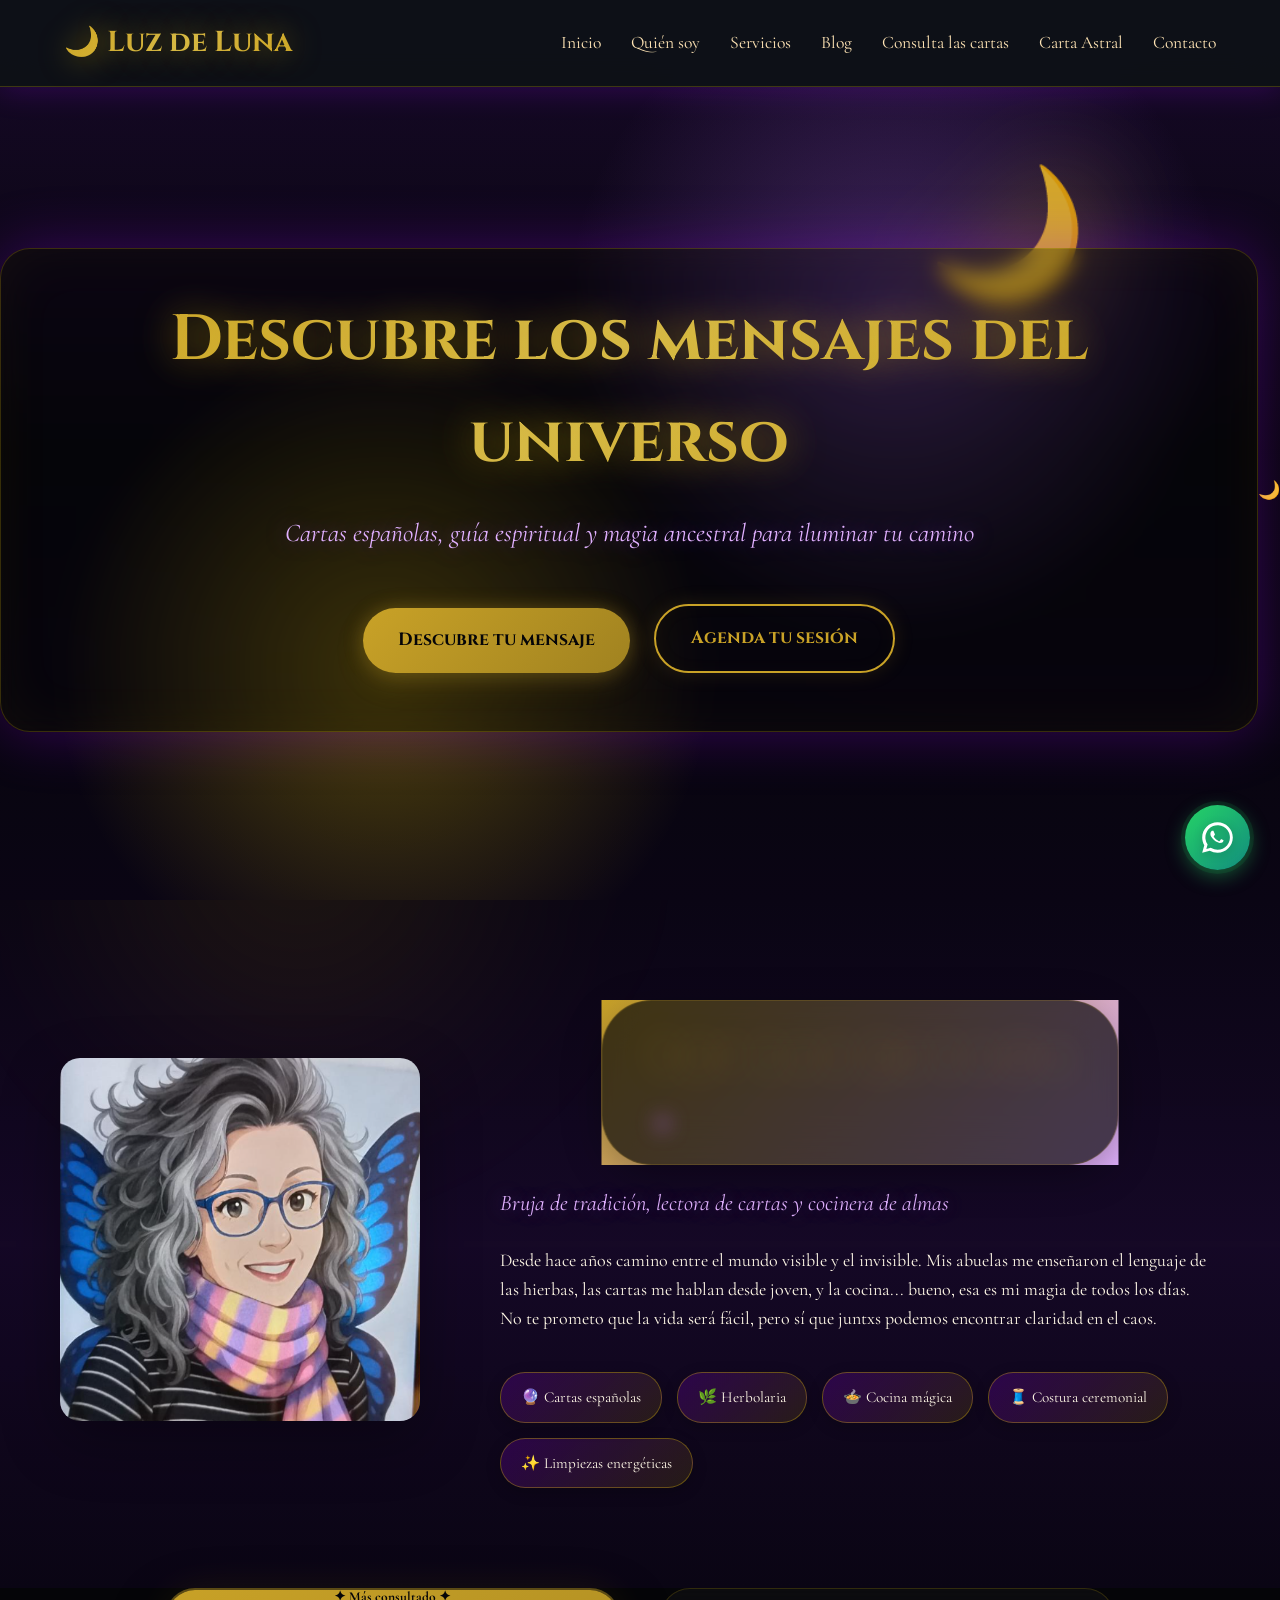
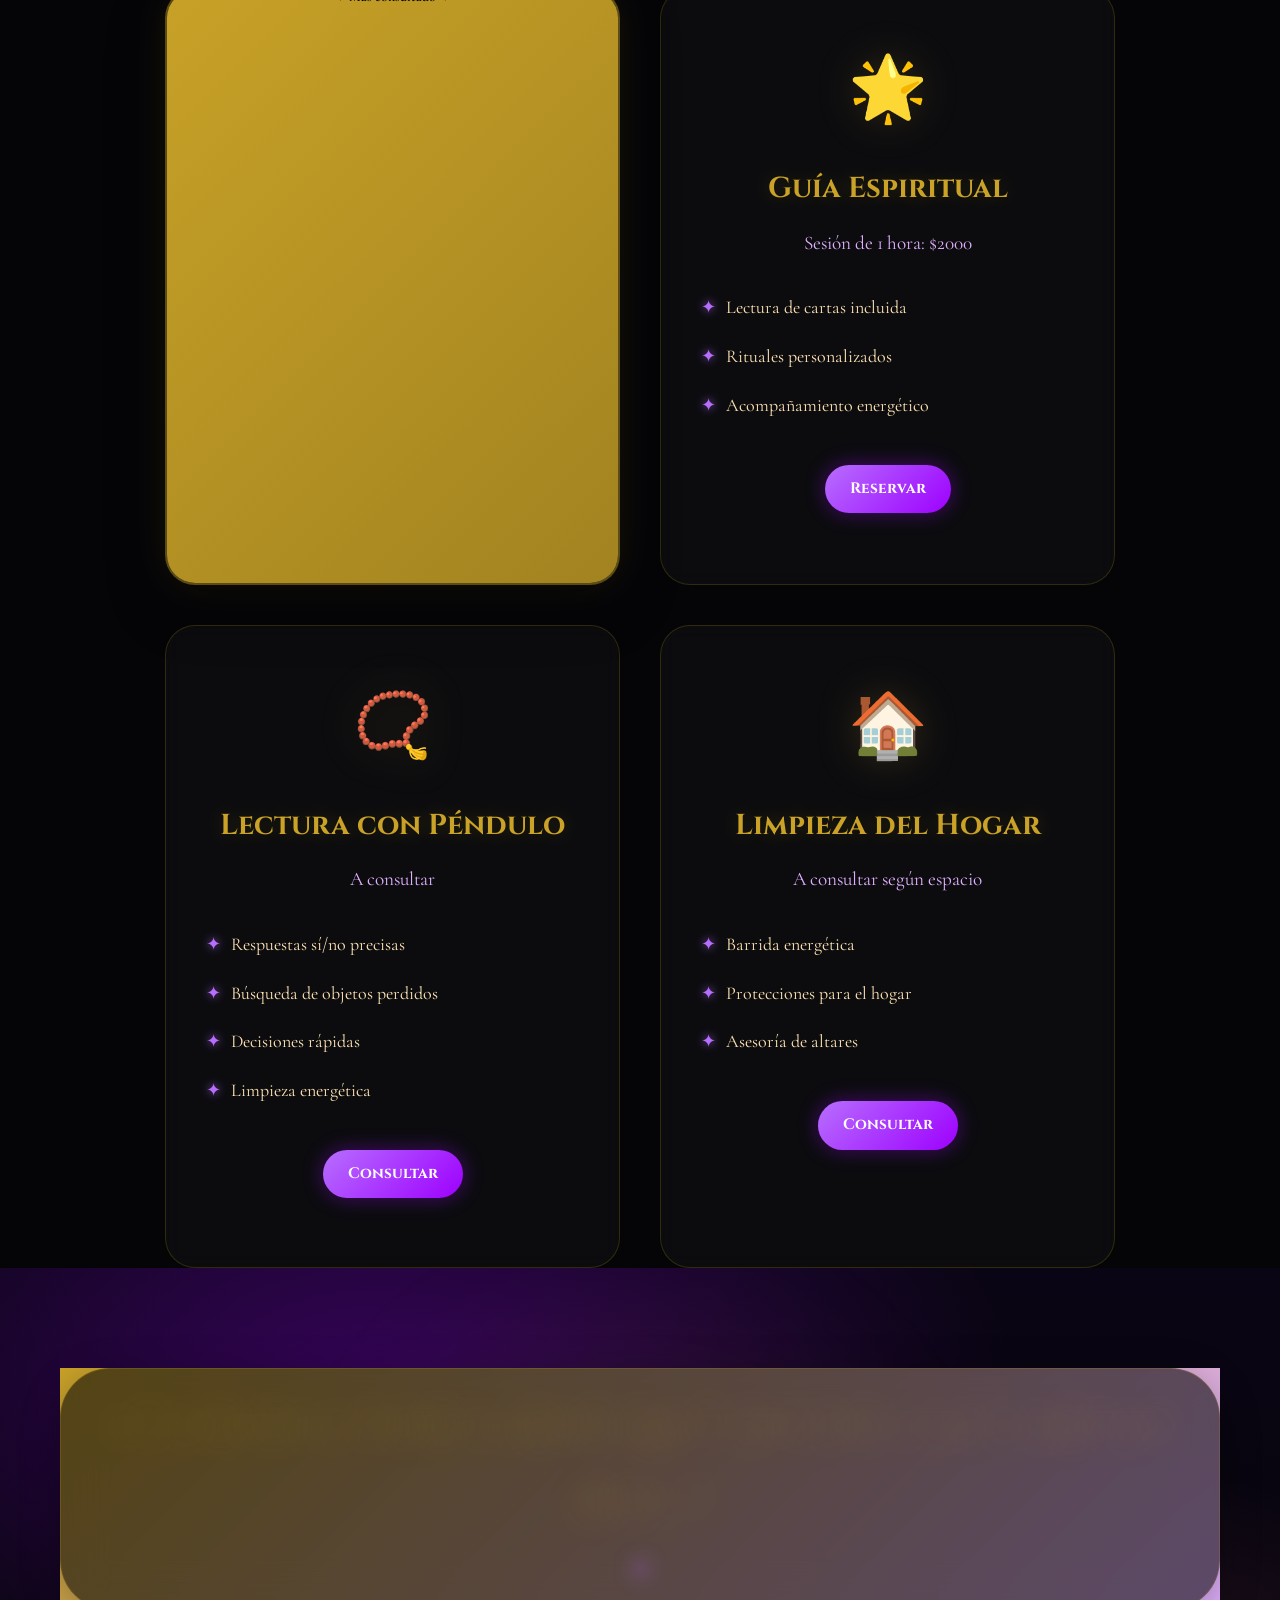
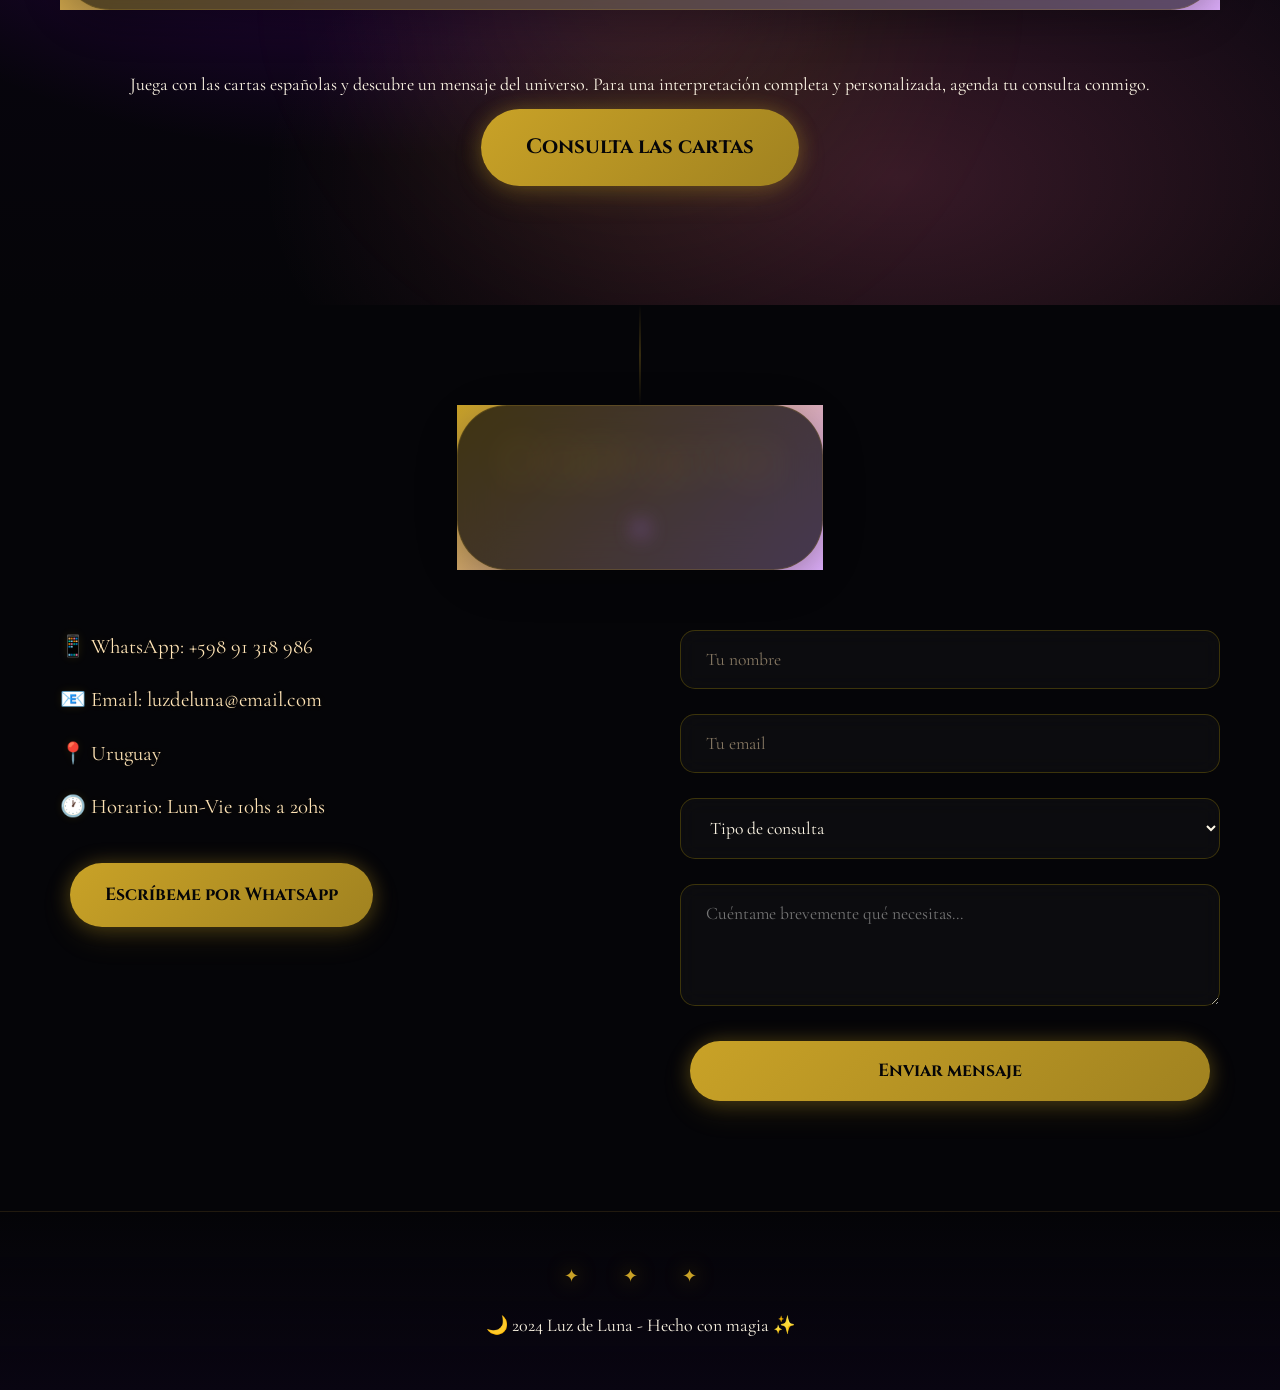
==== index.html @ d1730c5a "servicios sereordena los servicios" ====
<!DOCTYPE html>
<html lang="es">
<head>
    <meta charset="UTF-8">
    <meta name="viewport" content="width=device-width, initial-scale=1.0">
    <title>Luz de Luna - Bruja, Cartas Españolas y Guía Espiritual</title>
    <link rel="stylesheet" href="css/styles.css">
    <link href="https://fonts.googleapis.com/css2?family=Cinzel:wght@400;700&family=Cormorant+Garamond:ital,wght@0,400;0,600;1,400&display=swap" rel="stylesheet">
</head>
<body>
    <!-- Galaxia animada de fondo -->
    <div class="galaxy-bg"></div>

    <!-- Navegación -->
    <nav class="navbar">
        <div class="logo">🌙 Luz de Luna</div>
        <ul class="nav-links">
            <li><a href="index.html">Inicio</a></li>
            <li><a href="index.html#sobre">Quién soy</a></li>
            <li><a href="index.html#servicios">Servicios</a></li>
            <li><a href="blog.html">Blog</a></li>
            <li><a href="cartas.html">Consulta las cartas</a></li>
            <li><a href="carta-astral.html">Carta Astral</a></li>
            <li><a href="#contacto">Contacto</a></li>
        </ul>
        <div class="hamburger" onclick="toggleMenu()">☰</div>
    </nav>

    <!-- Hero Section -->
    <header class="hero">
        <div class="hero-content">
            <h1>Descubre los mensajes del universo</h1>
            <p class="subtitle">Cartas españolas, guía espiritual y magia ancestral para iluminar tu camino</p>
            <a href="cartas.html" class="btn-primary">Descubre tu mensaje</a>
            <a href="https://wa.me/59891318986?text=Hola%20Luz%20de%20Luna,%20quiero%20agendar%20una%20consulta" class="btn-secondary" target="_blank">Agenda tu sesión</a>
        </div>
        <div class="hero-decoration">
            <div class="moon">🌙</div>
            <div class="stars"></div>
        </div>
    </header>

    <!-- Sobre Ella -->
    <section id="sobre" class="sobre">
        <div class="container">
            <div class="sobre-grid">
                <div class="sobre-img">
                    <img src="assets/meli.png" alt="Foto de Luz de Luna">
                </div>
                <div class="sobre-texto">
                    <h2>Soy Luz de Luna</h2>
                    <p class="tagline">Bruja de tradición, lectora de cartas y cocinera de almas</p>
                    <p>Desde hace años camino entre el mundo visible y el invisible. Mis abuelas me enseñaron el lenguaje de las hierbas, las cartas me hablan desde joven, y la cocina... bueno, esa es mi magia de todos los días.</p>
                    <p>No te prometo que la vida será fácil, pero sí que juntxs podemos encontrar claridad en el caos.</p>
                    
                    <div class="habilidades">
                        <span class="tag">🔮 Cartas españolas</span>
                        <span class="tag">🌿 Herbolaria</span>
                        <span class="tag">🍲 Cocina mágica</span>
                        <span class="tag">🧵 Costura ceremonial</span>
                        <span class="tag">✨ Limpiezas energéticas</span>
                    </div>
                </div>
            </div>
        </div>
    </section>

    <div class="servicios-grid cuatro">
    <!-- Este ahora es el destacado (primero) -->
    <div class="servicio-card destacado">
        <div class="glitter-bg"></div>
        <div class="icono">🎴</div>
        <h3>Cartas Españolas</h3>
        <p>3 cartas: $200 | Tirada completa: $600</p>
        <ul>
            <li>Preguntas específicas</li>
            <li>Orientación temporal</li>
            <li>Tirada anual (12 meses)</li>
        </ul>
        <a href="https://wa.me/59891318986?text=Hola%20Luz%20de%20Luna,%20quiero%20reservar%20una%20lectura%20de%20cartas%20españolas" class="btn-small" target="_blank">Reservar</a>
    </div>

    <!-- Este ya no es destacado -->
    <div class="servicio-card">
        <div class="icono">🌟</div>
        <h3>Guía Espiritual</h3>
        <p>Sesión de 1 hora: $2000</p>
        <ul>
            <li>Lectura de cartas incluida</li>
            <li>Rituales personalizados</li>
            <li>Acompañamiento energético</li>
        </ul>
        <a href="https://wa.me/59891318986?text=Hola%20Luz%20de%20Luna,%20quiero%20reservar%20una%20guía%20espiritual" class="btn-small" target="_blank">Reservar</a>
    </div>

    <!-- Péndulo y Limpieza igual -->
    <div class="servicio-card">
        <div class="icono">📿</div>
        <h3>Lectura con Péndulo</h3>
        <p>A consultar</p>
        <ul>
            <li>Respuestas sí/no precisas</li>
            <li>Búsqueda de objetos perdidos</li>
            <li>Decisiones rápidas</li>
            <li>Limpieza energética</li>
        </ul>
        <a href="https://wa.me/59891318986?text=Hola%20Luz%20de%20Luna,%20quiero%20consultar%20sobre%20lectura%20con%20péndulo" class="btn-small" target="_blank">Consultar</a>
    </div>

    <div class="servicio-card">
        <div class="icono">🏠</div>
        <h3>Limpieza del Hogar</h3>
        <p>A consultar según espacio</p>
        <ul>
            <li>Barrida energética</li>
            <li>Protecciones para el hogar</li>
            <li>Asesoría de altares</li>
        </ul>
        <a href="https://wa.me/59891318986?text=Hola%20Luz%20de%20Luna,%20quiero%20consultar%20sobre%20limpieza%20de%20hogar" class="btn-small" target="_blank">Consultar</a>
    </div>
</div>

    <!-- CTA Juego -->
    <section class="cta-juego">
        <div class="container">
            <h2>¿Curiosa por saber qué dicen las cartas hoy?</h2>
            <p>Juega con las cartas españolas y descubre un mensaje del universo. Para una interpretación completa y personalizada, agenda tu consulta conmigo.</p>
            <a href="cartas.html" class="btn-primary btn-large">Consulta las cartas</a>
        </div>
    </section>

    <!-- Contacto -->
    <section id="contacto" class="contacto">
        <div class="container">
            <h2>Contacto</h2>
            <div class="contacto-grid">
                <div class="contacto-info">
                    <p>📱 WhatsApp: +598 91 318 986</p>
                    <p>📧 Email: luzdeluna@email.com</p>
                    <p>📍 Uruguay</p>
                    <p>🕐 Horario: Lun-Vie 10hs a 20hs</p>
                    <a href="https://wa.me/59891318986?text=Hola%20Luz%20de%20Luna,%20tengo%20una%20consulta" class="btn-primary" target="_blank" style="margin-top: 20px;">Escríbeme por WhatsApp</a>
                </div>
                <form class="contacto-form" action="https://formspree.io/f/xnqevjdr" method="POST">
                    <input type="text" name="nombre" placeholder="Tu nombre" required>
                    <input type="email" name="email" placeholder="Tu email" required>
                    <select name="tipo_consulta" required>
                        <option value="">Tipo de consulta</option>
                        <option value="cartas">Lectura de Cartas Españolas</option>
                        <option value="guia">Guía Espiritual</option>
                        <option value="limpieza">Limpieza de Hogar</option>
                        <option value="otro">Otro</option>
                    </select>
                    <textarea name="mensaje" placeholder="Cuéntame brevemente qué necesitas..." rows="4" required></textarea>
                    <button type="submit" class="btn-primary">Enviar mensaje</button>
                </form>
            </div>
        </div>
    </section>

    <footer>
        <p>🌙 2024 Luz de Luna - Hecho con magia ✨</p>
    </footer>

    <!-- Botón flotante de WhatsApp -->
    <a href="https://wa.me/59891318986?text=Hola%20Luz%20de%20Luna,%20vi%20tu%20página%20y%20quiero%20consultar" class="whatsapp-float" target="_blank" title="Chatea conmigo">
        <svg viewBox="0 0 32 32" fill="currentColor">
            <path d="M16 2C8.268 2 2 8.268 2 16c0 2.585.698 5.003 1.914 7.086L2 30l6.914-1.914A13.936 13.936 0 0016 30c7.732 0 14-6.268 14-14S23.732 2 16 2zm0 25.2a11.2 11.2 0 01-5.7-1.55l-.4-.25-4.1 1.15 1.15-4.1-.25-.4A11.2 11.2 0 1116 27.2zm6.15-8.35c-.35-.15-2.05-1-2.35-1.15-.35-.1-.55-.15-.75.15-.2.35-.85 1.15-1.05 1.4-.2.2-.35.25-.7.1-.35-.15-1.45-.55-2.75-1.7-1-.9-1.7-2-1.9-2.35-.2-.35 0-.5.15-.7.15-.15.35-.4.5-.6.15-.2.2-.35.3-.55.1-.2.05-.4 0-.55-.1-.15-.75-1.8-1.05-2.45-.25-.65-.5-.55-.75-.55-.15 0-.35 0-.55 0-.2 0-.5.05-.75.35-.25.3-1 1-1 2.45 0 1.45 1.05 2.85 1.2 3.05.15.2 2.05 3.15 5 4.4.7.3 1.25.5 1.7.6.7.25 1.35.2 1.85.15.55-.1 1.7-.7 1.95-1.35.2-.65.2-1.2.15-1.35-.1-.1-.25-.2-.6-.35z"/>
        </svg>
        <span class="whatsapp-tooltip">¿Hablamos?</span>
    </a>

    <script src="js/main.js"></script>
</body>
</html>
---- css/styles.css ----
/* ===== VARIABLES MÁGICAS ===== */
:root {
    /* Morados profundos y luminosos */
    --color-fondo: #050508;
    --color-fondo-claro: #0a0514;
    --color-primario: #ffd700;           /* Dorado puro */
    --color-primario-suave: #ffec8b;     /* Dorado claro */
    --color-secundario: #b76eff;         /* Púrpura mágico */
    --color-secundario-claro: #e0b0ff;   /* Lila luminoso */
    --color-acento: #ff6b9d;             /* Rosa mágico */
    --color-morado-profundo: #1a0a2e;    /* Púrpura noche */
    --color-morado-neon: #9d00ff;        /* Púrpura eléctrico */
    --color-azul-magico: #4facfe;        /* Azul celestial */
    --color-texto: #fff8e7;              /* Blanco cálido */
    --color-texto-dorado: #ffe4b5;       /* Texto dorado suave */
    --fuente-titulo: 'Cinzel', serif;
    --fuente-cuerpo: 'Cormorant Garamond', serif;
}

/* ===== RESET Y BASE ===== */
* {
    margin: 0;
    padding: 0;
    box-sizing: border-box;
}

html {
    scroll-behavior: smooth;
}

body {
    font-family: var(--fuente-cuerpo);
    background: var(--color-fondo);
    color: var(--color-texto);
    line-height: 1.6;
    font-size: 18px;
    overflow-x: hidden;
    position: relative;
}

/* ===== ESTRELLAS ANIMADAS DE FONDO ===== */
body::before {
    content: '';
    position: fixed;
    top: 0;
    left: 0;
    width: 100%;
    height: 100%;
    background-image: 
        radial-gradient(2px 2px at 20px 30px, #eee, rgba(0,0,0,0)),
        radial-gradient(2px 2px at 40px 70px, rgba(255,255,255,0.8), rgba(0,0,0,0)),
        radial-gradient(2px 2px at 50px 160px, #ddd, rgba(0,0,0,0)),
        radial-gradient(2px 2px at 90px 40px, #fff, rgba(0,0,0,0)),
        radial-gradient(2px 2px at 130px 80px, #fff, rgba(0,0,0,0)),
        radial-gradient(2px 2px at 160px 120px, #ddd, rgba(0,0,0,0));
    background-repeat: repeat;
    background-size: 200px 200px;
    opacity: 0.6;
    animation: twinkle 4s ease-in-out infinite;
    pointer-events: none;
    z-index: -1;
}

/* Estrellas brillantes adicionales */
body::after {
    content: '';
    position: fixed;
    top: 0;
    left: 0;
    width: 100%;
    height: 100%;
    background: 
        radial-gradient(circle at 10% 20%, rgba(255, 215, 0, 0.1) 0%, transparent 20%),
        radial-gradient(circle at 90% 80%, rgba(183, 110, 255, 0.15) 0%, transparent 25%),
        radial-gradient(circle at 50% 50%, rgba(157, 0, 255, 0.05) 0%, transparent 30%);
    pointer-events: none;
    z-index: -1;
}

@keyframes twinkle {
    0%, 100% { opacity: 0.6; }
    50% { opacity: 0.9; }
}

/* ===== GALAXIA ANIMADA ===== */
.galaxy-bg {
    position: fixed;
    top: 0;
    left: 0;
    width: 100%;
    height: 100%;
    background: 
        radial-gradient(ellipse at 20% 30%, rgba(157, 0, 255, 0.2) 0%, transparent 50%),
        radial-gradient(ellipse at 80% 70%, rgba(255, 107, 157, 0.15) 0%, transparent 40%),
        radial-gradient(ellipse at 50% 50%, rgba(79, 172, 254, 0.1) 0%, transparent 60%);
    filter: blur(60px);
    animation: galaxyRotate 60s linear infinite;
    pointer-events: none;
    z-index: -2;
}

@keyframes galaxyRotate {
    0% { transform: rotate(0deg) scale(1); }
    50% { transform: rotate(180deg) scale(1.1); }
    100% { transform: rotate(360deg) scale(1); }
}

/* ===== UTILIDADES ===== */
.container {
    max-width: 1200px;
    margin: 0 auto;
    padding: 0 20px;
    position: relative;
    z-index: 1;
}

/* ===== NAVEGACIÓN CON BRILLO ===== */
.navbar {
    display: flex;
    justify-content: space-between;
    align-items: center;
    padding: 20px 5%;
    background: linear-gradient(180deg, rgba(5,5,8,0.95) 0%, rgba(5,5,8,0.8) 100%);
    backdrop-filter: blur(20px);
    position: fixed;
    width: 100%;
    top: 0;
    z-index: 1000;
    border-bottom: 1px solid rgba(255, 215, 0, 0.2);
    box-shadow: 0 4px 30px rgba(157, 0, 255, 0.2);
}

.logo {
    font-family: var(--fuente-titulo);
    font-size: 1.8rem;
    background: linear-gradient(135deg, var(--color-primario) 0%, var(--color-primario-suave) 50%, var(--color-primario) 100%);
    -webkit-background-clip: text;
    -webkit-text-fill-color: transparent;
    background-clip: text;
    font-weight: 700;
    text-shadow: 0 0 30px rgba(255, 215, 0, 0.5);
    animation: goldShine 3s ease-in-out infinite;
}

@keyframes goldShine {
    0%, 100% { filter: brightness(1); }
    50% { filter: brightness(1.3); }
}

.nav-links {
    display: flex;
    list-style: none;
    gap: 30px;
}

.nav-links a {
    color: var(--color-texto-dorado);
    text-decoration: none;
    transition: all 0.3s;
    font-size: 1.1rem;
    position: relative;
    padding: 5px 0;
}

.nav-links a::after {
    content: '';
    position: absolute;
    bottom: -5px;
    left: 0;
    width: 0;
    height: 2px;
    background: linear-gradient(90deg, var(--color-primario), var(--color-secundario));
    transition: width 0.3s;
    box-shadow: 0 0 10px var(--color-primario);
}

.nav-links a:hover {
    color: var(--color-primario);
    text-shadow: 0 0 10px rgba(255, 215, 0, 0.5);
}

.nav-links a:hover::after {
    width: 100%;
}

.hamburger {
    display: none;
    font-size: 2rem;
    cursor: pointer;
    color: var(--color-primario);
    text-shadow: 0 0 10px rgba(255, 215, 0, 0.5);
}

/* ===== HERO CON BOSQUE NOCTURNO ===== */
.hero {
    min-height: 100vh;
    display: flex;
    align-items: center;
    justify-content: center;
    text-align: center;
    position: relative;
    overflow: hidden;
    padding-top: 80px;
    background: 
        linear-gradient(180deg, 
            rgba(26, 10, 46, 0.8) 0%, 
            rgba(5, 5, 8, 0.9) 50%,
            rgba(10, 5, 20, 1) 100%),
        url('data:image/svg+xml,<svg xmlns="http://www.w3.org/2000/svg" viewBox="0 0 1200 600"><defs><linearGradient id="sky" x1="0%" y1="0%" x2="0%" y2="100%"><stop offset="0%" style="stop-color:%230a0514"/><stop offset="100%" style="stop-color:%231a0a2e"/></linearGradient></defs><rect fill="url(%23sky)" width="1200" height="600"/><path d="M0,500 Q300,400 600,450 T1200,500 L1200,600 L0,600 Z" fill="%2305020a" opacity="0.8"/><path d="M0,520 Q400,480 800,520 T1200,550 L1200,600 L0,600 Z" fill="%23080510" opacity="0.9"/></svg>');
    background-size: cover;
    background-position: center;
}

/* Luna brillante */
.hero::before {
    content: '🌙';
    position: absolute;
    top: 15%;
    right: 15%;
    font-size: 8rem;
    opacity: 0.8;
    filter: drop-shadow(0 0 50px rgba(255, 215, 0, 0.6));
    animation: moonFloat 6s ease-in-out infinite;
    z-index: 1;
}

@keyframes moonFloat {
    0%, 100% { transform: translateY(0) rotate(-5deg); }
    50% { transform: translateY(-20px) rotate(5deg); }
}

/* Partículas mágicas */
.hero::after {
    content: '';
    position: absolute;
    width: 100%;
    height: 100%;
    background: 
        radial-gradient(circle at 30% 70%, rgba(255, 215, 0, 0.3) 0%, transparent 30%),
        radial-gradient(circle at 70% 30%, rgba(183, 110, 255, 0.3) 0%, transparent 30%);
    animation: magicPulse 4s ease-in-out infinite;
    pointer-events: none;
}

@keyframes magicPulse {
    0%, 100% { opacity: 0.5; transform: scale(1); }
    50% { opacity: 0.8; transform: scale(1.05); }
}

.hero-content {
    position: relative;
    z-index: 2;
    padding: 40px;
    background: rgba(5, 5, 8, 0.3);
    border-radius: 30px;
    backdrop-filter: blur(10px);
    border: 1px solid rgba(255, 215, 0, 0.2);
    box-shadow: 
        0 0 60px rgba(157, 0, 255, 0.3),
        inset 0 0 60px rgba(255, 215, 0, 0.05);
}

.hero-content h1 {
    font-family: var(--fuente-titulo);
    font-size: 4rem;
    margin-bottom: 20px;
    background: linear-gradient(135deg, 
        var(--color-primario) 0%, 
        var(--color-primario-suave) 25%,
        var(--color-primario) 50%,
        var(--color-secundario-claro) 75%,
        var(--color-primario) 100%);
    background-size: 200% auto;
    -webkit-background-clip: text;
    -webkit-text-fill-color: transparent;
    background-clip: text;
    animation: shine 3s linear infinite;
    text-shadow: 0 0 40px rgba(255, 215, 0, 0.3);
    filter: drop-shadow(0 0 20px rgba(255, 215, 0, 0.2));
}

@keyframes shine {
    to { background-position: 200% center; }
}

.subtitle {
    font-size: 1.6rem;
    color: var(--color-secundario-claro);
    margin-bottom: 40px;
    font-style: italic;
    text-shadow: 0 0 20px rgba(183, 110, 255, 0.5);
    animation: glowText 2s ease-in-out infinite alternate;
}

@keyframes glowText {
    from { text-shadow: 0 0 20px rgba(183, 110, 255, 0.5); }
    to { text-shadow: 0 0 30px rgba(183, 110, 255, 0.8), 0 0 40px rgba(255, 215, 0, 0.3); }
}

/* ===== BOTONES BRILLANTES ===== */
.btn-primary, .btn-secondary, .btn-small {
    display: inline-block;
    padding: 18px 35px;
    border-radius: 50px;
    text-decoration: none;
    font-family: var(--fuente-titulo);
    font-weight: 700;
    font-size: 1.1rem;
    transition: all 0.3s;
    border: none;
    cursor: pointer;
    margin: 10px;
    position: relative;
    overflow: hidden;
}

.btn-primary {
    background: linear-gradient(135deg, var(--color-primario) 0%, #ffaa00 100%);
    color: var(--color-fondo);
    box-shadow: 
        0 0 20px rgba(255, 215, 0, 0.4),
        0 10px 30px rgba(255, 215, 0, 0.2);
}

.btn-primary::before {
    content: '';
    position: absolute;
    top: -50%;
    left: -50%;
    width: 200%;
    height: 200%;
    background: linear-gradient(
        45deg,
        transparent 30%,
        rgba(255, 255, 255, 0.3) 50%,
        transparent 70%
    );
    transform: rotate(45deg);
    transition: all 0.5s;
    opacity: 0;
}

.btn-primary:hover::before {
    animation: shineButton 0.5s ease-in-out;
    opacity: 1;
}

@keyframes shineButton {
    0% { transform: translateX(-100%) translateY(-100%) rotate(45deg); }
    100% { transform: translateX(100%) translateY(100%) rotate(45deg); }
}

.btn-primary:hover {
    transform: translateY(-3px) scale(1.05);
    box-shadow: 
        0 0 40px rgba(255, 215, 0, 0.6),
        0 15px 40px rgba(255, 215, 0, 0.3);
}

.btn-secondary {
    background: transparent;
    color: var(--color-primario);
    border: 2px solid var(--color-primario);
    box-shadow: 
        0 0 20px rgba(255, 215, 0, 0.2),
        inset 0 0 20px rgba(255, 215, 0, 0.05);
}

.btn-secondary:hover {
    background: rgba(255, 215, 0, 0.1);
    box-shadow: 
        0 0 40px rgba(255, 215, 0, 0.4),
        inset 0 0 30px rgba(255, 215, 0, 0.1);
    transform: translateY(-3px);
}

.btn-large {
    padding: 22px 45px;
    font-size: 1.3rem;
}

.btn-small {
    padding: 12px 25px;
    font-size: 0.95rem;
    background: linear-gradient(135deg, var(--color-secundario) 0%, var(--color-morado-neon) 100%);
    color: white;
    box-shadow: 0 0 20px rgba(157, 0, 255, 0.4);
}

.btn-small:hover {
    box-shadow: 0 0 40px rgba(157, 0, 255, 0.6);
    transform: translateY(-2px);
}

/* ===== SECCIONES CON BRILLO ===== */
section {
    padding: 100px 0;
    position: relative;
}

section::before {
    content: '';
    position: absolute;
    top: 0;
    left: 0;
    width: 100%;
    height: 100%;
    background: radial-gradient(circle at 50% 0%, rgba(157, 0, 255, 0.1) 0%, transparent 50%);
    pointer-events: none;
}

h2 {
    font-family: var(--fuente-titulo);
    font-size: 3rem;
    text-align: center;
    margin-bottom: 60px;
    background: linear-gradient(135deg, var(--color-primario) 0%, var(--color-secundario-claro) 100%);
    -webkit-background-clip: text;
    -webkit-text-fill-color: transparent;
    background-clip: text;
    text-shadow: 0 0 40px rgba(255, 215, 0, 0.2);
    position: relative;
}

h2::after {
    content: '✦';
    display: block;
    font-size: 1.5rem;
    margin-top: 10px;
    color: var(--color-secundario);
    text-shadow: 0 0 20px rgba(183, 110, 255, 0.8);
}

/* ===== SOBRE ELLA CON LUZ ===== */
.sobre {
    background: 
        linear-gradient(180deg, 
            rgba(10, 5, 20, 1) 0%, 
            rgba(26, 10, 46, 0.8) 50%,
            rgba(10, 5, 20, 1) 100%);
    position: relative;
    overflow: hidden;
}

.sobre::before {
    content: '';
    position: absolute;
    top: -50%;
    right: -20%;
    width: 600px;
    height: 600px;
    background: radial-gradient(circle, rgba(255, 215, 0, 0.1) 0%, transparent 70%);
    filter: blur(80px);
    animation: floatLight 10s ease-in-out infinite;
}

@keyframes floatLight {
    0%, 100% { transform: translate(0, 0); }
    50% { transform: translate(-50px, 50px); }
}

.sobre-grid {
    display: grid;
    grid-template-columns: 1fr 2fr;
    gap: 80px;
    align-items: center;
    position: relative;
    z-index: 1;
}

.img-placeholder {
    width: 100%;
    aspect-ratio: 1;
    background: 
        linear-gradient(135deg, rgba(157, 0, 255, 0.2) 0%, rgba(255, 215, 0, 0.1) 100%);
    border-radius: 30px;
    display: flex;
    align-items: center;
    justify-content: center;
    color: var(--color-texto-dorado);
    border: 2px solid rgba(255, 215, 0, 0.3);
    box-shadow: 
        0 0 60px rgba(157, 0, 255, 0.3),
        inset 0 0 60px rgba(255, 215, 0, 0.05);
    position: relative;
    overflow: hidden;
}

.img-placeholder::before {
    content: '';
    position: absolute;
    top: -50%;
    left: -50%;
    width: 200%;
    height: 200%;
    background: linear-gradient(45deg, transparent 40%, rgba(255, 255, 255, 0.1) 50%, transparent 60%);
    animation: shimmer 3s infinite;
}

@keyframes shimmer {
    0% { transform: translateX(-100%) translateY(-100%) rotate(45deg); }
    100% { transform: translateX(100%) translateY(100%) rotate(45deg); }
}

.sobre-texto h2 {
    text-align: left;
    margin-bottom: 20px;
}

.tagline {
    font-size: 1.4rem;
    color: var(--color-secundario-claro);
    font-style: italic;
    margin-bottom: 25px;
    text-shadow: 0 0 20px rgba(183, 110, 255, 0.4);
}

.habilidades {
    margin-top: 40px;
    display: flex;
    flex-wrap: wrap;
    gap: 15px;
}

.tag {
    background: linear-gradient(135deg, rgba(157, 0, 255, 0.2) 0%, rgba(255, 215, 0, 0.1) 100%);
    padding: 12px 20px;
    border-radius: 25px;
    border: 1px solid rgba(255, 215, 0, 0.3);
    font-size: 0.95rem;
    transition: all 0.3s;
    box-shadow: 0 4px 15px rgba(0, 0, 0, 0.2);
}

.tag:hover {
    transform: translateY(-3px);
    box-shadow: 0 0 25px rgba(255, 215, 0, 0.3);
    border-color: var(--color-primario);
}

/* ===== SERVICIOS CON EFECTO CRISTAL ===== */
.servicios {
    background: 
        linear-gradient(180deg, 
            rgba(5, 5, 8, 1) 0%, 
            rgba(26, 10, 46, 0.9) 50%,
            rgba(5, 5, 8, 1) 100%);
    position: relative;
}

.servicios::after {
    content: '';
    position: absolute;
    bottom: 0;
    left: 0;
    width: 100%;
    height: 300px;
    background: url('data:image/svg+xml,<svg xmlns="http://www.w3.org/2000/svg" viewBox="0 0 1200 300"><path d="M0,150 Q300,100 600,150 T1200,150 L1200,300 L0,300 Z" fill="%230a0514" opacity="0.5"/></svg>');
    background-size: cover;
    pointer-events: none;
}

.servicios-grid {
    display: grid;
    grid-template-columns: repeat(auto-fit, minmax(320px, 1fr));
    gap: 40px;
    position: relative;
    z-index: 1;
}

.servicio-card {
    background: rgba(255, 255, 255, 0.03);
    padding: 50px 40px;
    border-radius: 30px;
    text-align: center;
    border: 1px solid rgba(255, 215, 0, 0.15);
    backdrop-filter: blur(10px);
    transition: all 0.4s;
    position: relative;
    overflow: hidden;
}

.servicio-card::before {
    content: '';
    position: absolute;
    top: 0;
    left: -100%;
    width: 100%;
    height: 100%;
    background: linear-gradient(90deg, transparent, rgba(255, 215, 0, 0.1), transparent);
    transition: left 0.5s;
}

.servicio-card:hover::before {
    left: 100%;
}

.servicio-card:hover {
    transform: translateY(-15px);
    border-color: rgba(255, 215, 0, 0.4);
    box-shadow: 
        0 20px 60px rgba(157, 0, 255, 0.3),
        0 0 40px rgba(255, 215, 0, 0.1);
}

.servicio-card.destacado {
    border: 2px solid var(--color-primario);
    box-shadow: 
        0 0 60px rgba(255, 215, 0, 0.2),
        inset 0 0 60px rgba(255, 215, 0, 0.05);
}

.servicio-card.destacado::before {
    content: "✦ Más popular ✦";
    position: absolute;
    top: -15px;
    left: 50%;
    transform: translateX(-50%);
    background: linear-gradient(135deg, var(--color-primario) 0%, #ffaa00 100%);
    color: var(--color-fondo);
    padding: 8px 25px;
    border-radius: 25px;
    font-size: 0.85rem;
    font-weight: bold;
    box-shadow: 0 5px 20px rgba(255, 215, 0, 0.4);
}

.icono {
    font-size: 4rem;
    margin-bottom: 25px;
    filter: drop-shadow(0 0 20px rgba(255, 215, 0, 0.3));
    animation: iconFloat 3s ease-in-out infinite;
}

@keyframes iconFloat {
    0%, 100% { transform: translateY(0); }
    50% { transform: translateY(-10px); }
}

.servicio-card h3 {
    font-family: var(--fuente-titulo);
    font-size: 1.8rem;
    margin-bottom: 15px;
    color: var(--color-primario);
    text-shadow: 0 0 20px rgba(255, 215, 0, 0.2);
}

.servicio-card p {
    color: var(--color-secundario-claro);
    font-size: 1.2rem;
    margin-bottom: 20px;
}

.servicio-card ul {
    list-style: none;
    margin: 25px 0;
    text-align: left;
}

.servicio-card li {
    padding: 10px 0;
    padding-left: 25px;
    position: relative;
    color: var(--color-texto-dorado);
}

.servicio-card li::before {
    content: "✦";
    position: absolute;
    left: 0;
    color: var(--color-secundario);
    text-shadow: 0 0 10px rgba(183, 110, 255, 0.8);
}

/* ===== CTA JUEGO CON GALAXIA ===== */
.cta-juego {
    background: 
        radial-gradient(ellipse at 30% 20%, rgba(157, 0, 255, 0.3) 0%, transparent 50%),
        radial-gradient(ellipse at 70% 80%, rgba(255, 107, 157, 0.2) 0%, transparent 50%),
        linear-gradient(180deg, var(--color-fondo-claro) 0%, var(--color-fondo) 100%);
    text-align: center;
    position: relative;
    overflow: hidden;
}

.cta-juego::before {
    content: '';
    position: absolute;
    top: 50%;
    left: 50%;
    transform: translate(-50%, -50%);
    width: 800px;
    height: 800px;
    background: radial-gradient(circle, rgba(255, 215, 0, 0.1) 0%, transparent 60%);
    filter: blur(60px);
    animation: galaxyPulse 8s ease-in-out infinite;
}

@keyframes galaxyPulse {
    0%, 100% { transform: translate(-50%, -50%) scale(1); opacity: 0.5; }
    50% { transform: translate(-50%, -50%) scale(1.2); opacity: 0.8; }
}

.cta-juego h2 {
    position: relative;
    z-index: 1;
}

/* ===== CONTACTO CON LUZ ===== */
.contacto {
    background: var(--color-fondo);
    position: relative;
}

.contacto::before {
    content: '';
    position: absolute;
    top: 0;
    left: 50%;
    transform: translateX(-50%);
    width: 1px;
    height: 100px;
    background: linear-gradient(180deg, transparent, var(--color-primario), transparent);
    opacity: 0.5;
}

.contacto-grid {
    display: grid;
    grid-template-columns: 1fr 1fr;
    gap: 80px;
    position: relative;
    z-index: 1;
}

.contacto-info p {
    margin-bottom: 20px;
    font-size: 1.3rem;
    color: var(--color-texto-dorado);
    text-shadow: 0 0 10px rgba(255, 215, 0, 0.1);
}

.contacto-form {
    display: flex;
    flex-direction: column;
    gap: 25px;
}

.contacto-form input,
.contacto-form select,
.contacto-form textarea {
    padding: 18px 25px;
    border-radius: 15px;
    border: 1px solid rgba(255, 215, 0, 0.2);
    background: rgba(255, 255, 255, 0.03);
    color: var(--color-texto);
    font-family: var(--fuente-cuerpo);
    font-size: 1.1rem;
    backdrop-filter: blur(10px);
    transition: all 0.3s;
}

.contacto-form input:focus,
.contacto-form select:focus,
.contacto-form textarea:focus {
    outline: none;
    border-color: var(--color-primario);
    box-shadow: 0 0 30px rgba(255, 215, 0, 0.2);
    background: rgba(255, 255, 255, 0.05);
}

.contacto-form input::placeholder {
    color: rgba(255, 228, 181, 0.5);
}

/* ===== FOOTER ===== */
footer {
    text-align: center;
    padding: 50px;
    background: linear-gradient(180deg, transparent 0%, rgba(10, 5, 20, 0.8) 100%);
    border-top: 1px solid rgba(255, 215, 0, 0.1);
    position: relative;
}

footer::before {
    content: '✦ ✦ ✦';
    display: block;
    margin-bottom: 20px;
    color: var(--color-primario);
    text-shadow: 0 0 20px rgba(255, 215, 0, 0.5);
    letter-spacing: 20px;
}

/* ===== PÁGINA CARTAS - MESA MÁGICA ===== */
.page-cartas {
    background: 
        radial-gradient(ellipse at 20% 50%, rgba(26, 10, 46, 0.8) 0%, transparent 50%),
        radial-gradient(ellipse at 80% 50%, rgba(10, 5, 20, 0.9) 0%, transparent 50%),
        linear-gradient(180deg, #050508 0%, #0a0514 100%);
    min-height: 100vh;
}

.cartas-section {
    min-height: 100vh;
    padding-top: 120px;
    text-align: center;
    position: relative;
}

/* Velas animadas */
.velas-bg {
    position: fixed;
    bottom: 0;
    left: 0;
    width: 100%;
    height: 200px;
    background: 
        radial-gradient(ellipse at 20% 100%, rgba(255, 147, 41, 0.3) 0%, transparent 40%),
        radial-gradient(ellipse at 50% 100%, rgba(255, 107, 157, 0.2) 0%, transparent 40%),
        radial-gradient(ellipse at 80% 100%, rgba(255, 147, 41, 0.3) 0%, transparent 40%);
    filter: blur(40px);
    animation: candleFlicker 4s ease-in-out infinite;
    pointer-events: none;
    z-index: 0;
}

@keyframes candleFlicker {
    0%, 100% { opacity: 0.6; transform: scaleY(1); }
    25% { opacity: 0.8; transform: scaleY(1.05); }
    50% { opacity: 0.5; transform: scaleY(0.95); }
    75% { opacity: 0.9; transform: scaleY(1.02); }
}

.cartas-section h1 {
    font-family: var(--fuente-titulo);
    font-size: 3.5rem;
    color: var(--color-primario);
    margin-bottom: 20px;
    text-shadow: 0 0 40px rgba(255, 215, 0, 0.4);
    animation: titleGlow 3s ease-in-out infinite;
}

@keyframes titleGlow {
    0%, 100% { text-shadow: 0 0 40px rgba(255, 215, 0, 0.4); }
    50% { text-shadow: 0 0 60px rgba(255, 215, 0, 0.6), 0 0 80px rgba(183, 110, 255, 0.3); }
}

.instrucciones {
    font-size: 1.4rem;
    color: var(--color-secundario-claro);
    margin-bottom: 50px;
    font-style: italic;
    text-shadow: 0 0 20px rgba(183, 110, 255, 0.3);
}

.pregunta-box input {
    padding: 20px 40px;
    font-size: 1.3rem;
    border-radius: 50px;
    border: 2px solid rgba(255, 215, 0, 0.3);
    background: rgba(255, 255, 255, 0.05);
    color: var(--color-texto);
    width: 100%;
    max-width: 600px;
    text-align: center;
    backdrop-filter: blur(10px);
    transition: all 0.3s;
    box-shadow: 0 0 30px rgba(157, 0, 255, 0.1);
}

.pregunta-box input:focus {
    outline: none;
    border-color: var(--color-primario);
    box-shadow: 0 0 40px rgba(255, 215, 0, 0.3);
}

/* MAZO CON BRILLO MÁGICO */
.mazo-container {
    margin: 60px 0;
    position: relative;
}

.cartas-apiladas {
    position: relative;
    width: 220px;
    height: 340px;
    margin: 0 auto;
    cursor: pointer;
    perspective: 1000px;
}

.carta-reverso {
    position: absolute;
    width: 160px;
    height: 260px;
    background: 
        linear-gradient(135deg, #1a0a2e 0%, #0d0618 50%, #1a0a2e 100%);
    border-radius: 20px;
    border: 3px solid transparent;
    background-clip: padding-box;
    box-shadow: 
        0 10px 40px rgba(0, 0, 0, 0.5),
        0 0 0 1px rgba(255, 215, 0, 0.3),
        inset 0 0 30px rgba(255, 215, 0, 0.1);
    transition: all 0.4s cubic-bezier(0.175, 0.885, 0.32, 1.275);
    overflow: hidden;
}

.carta-reverso::before {
    content: '✦';
    position: absolute;
    top: 50%;
    left: 50%;
    transform: translate(-50%, -50%);
    font-size: 4rem;
    background: linear-gradient(135deg, var(--color-primario) 0%, var(--color-secundario) 100%);
    -webkit-background-clip: text;
    -webkit-text-fill-color: transparent;
    background-clip: text;
    opacity: 0.8;
    filter: drop-shadow(0 0 20px rgba(255, 215, 0, 0.5));
}

.carta-reverso::after {
    content: '';
    position: absolute;
    top: -50%;
    left: -50%;
    width: 200%;
    height: 200%;
    background: linear-gradient(45deg, transparent 30%, rgba(255, 215, 0, 0.1) 50%, transparent 70%);
    transform: rotate(45deg);
    animation: cardShine 3s infinite;
}

@keyframes cardShine {
    0% { transform: translateX(-100%) translateY(-100%) rotate(45deg); }
    100% { transform: translateX(100%) translateY(100%) rotate(45deg); }
}

.carta-1 { transform: rotate(-8deg) translateX(-15px); z-index: 3; }
.carta-2 { transform: rotate(0deg); z-index: 2; left: 15px; }
.carta-3 { transform: rotate(8deg) translateX(30px); z-index: 1; left: 30px; }

.cartas-apiladas:hover .carta-1 {
    transform: translateY(-30px) rotate(-5deg) translateX(-20px);
    box-shadow: 0 20px 50px rgba(255, 215, 0, 0.3);
}

.cartas-apiladas:hover .carta-2 {
    transform: translateY(-40px);
    box-shadow: 0 25px 60px rgba(157, 0, 255, 0.4);
}

.cartas-apiladas:hover .carta-3 {
    transform: translateY(-30px) rotate(5deg) translateX(40px);
    box-shadow: 0 20px 50px rgba(255, 215, 0, 0.3);
}

.click-text {
    margin-top: 40px;
    color: var(--color-secundario-claro);
    font-size: 1.2rem;
    font-style: italic;
    text-shadow: 0 0 20px rgba(183, 110, 255, 0.5);
    animation: pulseText 2s ease-in-out infinite;
}

@keyframes pulseText {
    0%, 100% { opacity: 0.7; transform: scale(1); }
    50% { opacity: 1; transform: scale(1.05); }
}

/* Barajando */
.barajando-container {
    margin: 60px 0;
}

.barajando-container p {
    font-size: 1.5rem;
    color: var(--color-secundario-claro);
    margin-top: 30px;
    text-shadow: 0 0 20px rgba(183, 110, 255, 0.5);
}

.carta-moviendose {
    width: 160px;
    height: 260px;
    background: 
        linear-gradient(135deg, var(--color-morado-profundo) 0%, var(--color-fondo) 100%);
    border-radius: 20px;
    border: 3px solid var(--color-primario);
    margin: 0 auto;
    position: relative;
    box-shadow: 0 0 40px rgba(255, 215, 0, 0.3);
    animation: barajarMagico 1.5s ease-in-out infinite;
}

.carta-moviendose::before {
    content: '✦';
    position: absolute;
    top: 50%;
    left: 50%;
    transform: translate(-50%, -50%);
    font-size: 4rem;
    color: var(--color-primario);
    text-shadow: 0 0 30px rgba(255, 215, 0, 0.8);
}

@keyframes barajarMagico {
    0%, 100% { 
        transform: translateX(0) rotateY(0deg); 
        box-shadow: 0 0 40px rgba(255, 215, 0, 0.3);
    }
    25% { 
        transform: translateX(-80px) rotateY(-20deg); 
        box-shadow: 0 0 60px rgba(157, 0, 255, 0.5);
    }
    50% { 
        transform: translateX(80px) rotateY(20deg); 
        box-shadow: 0 0 60px rgba(255, 107, 157, 0.5);
    }
    75% { 
        transform: translateX(-40px) rotateY(-10deg); 
        box-shadow: 0 0 50px rgba(255, 215, 0, 0.4);
    }
}

/* Resultado con luz */
.resultado-container {
    margin-top: 60px;
    animation: fadeInUp 0.8s ease-out;
}

@keyframes fadeInUp {
    from { opacity: 0; transform: translateY(30px); }
    to { opacity: 1; transform: translateY(0); }
}

.resultado-container h2 {
    font-size: 2.5rem;
    margin-bottom: 40px;
}

.tirada-grid {
    display: flex;
    justify-content: center;
    gap: 40px;
    margin: 50px 0;
    flex-wrap: wrap;
}

.carta-resultado {
    background: rgba(255, 255, 255, 0.03);
    border-radius: 25px;
    padding: 30px;
    width: 280px;
    border: 1px solid rgba(255, 215, 0, 0.2);
    backdrop-filter: blur(10px);
    transition: all 0.4s;
    position: relative;
    overflow: hidden;
}

.carta-resultado::before {
    content: '';
    position: absolute;
    top: 0;
    left: 0;
    width: 100%;
    height: 3px;
    background: linear-gradient(90deg, var(--color-primario), var(--color-secundario), var(--color-primario));
    opacity: 0;
    transition: opacity 0.3s;
}

.carta-resultado:hover::before {
    opacity: 1;
}

.carta-resultado:hover {
    transform: translateY(-15px);
    border-color: rgba(255, 215, 0, 0.4);
    box-shadow: 
        0 30px 60px rgba(0, 0, 0, 0.4),
        0 0 40px rgba(255, 215, 0, 0.15);
}

.posicion {
    display: block;
    color: var(--color-secundario-claro);
    font-family: var(--fuente-titulo);
    font-size: 1rem;
    margin-bottom: 15px;
    text-transform: uppercase;
    letter-spacing: 3px;
    text-shadow: 0 0 10px rgba(183, 110, 255, 0.5);
}

.carta-resultado img {
    width: 100%;
    border-radius: 15px;
    margin-bottom: 20px;
    box-shadow: 0 10px 30px rgba(0, 0, 0, 0.3);
    border: 2px solid rgba(255, 215, 0, 0.2);
}

.carta-resultado h3 {
    font-family: var(--fuente-titulo);
    color: var(--color-primario);
    margin-bottom: 15px;
    font-size: 1.5rem;
    text-shadow: 0 0 15px rgba(255, 215, 0, 0.2);
}

.carta-resultado p {
    color: var(--color-texto-dorado);
    line-height: 1.8;
}

.acciones-finales {
    margin-top: 50px;
    display: flex;
    justify-content: center;
    gap: 20px;
    flex-wrap: wrap;
}

/* ===== PÁGINA BLOG MÁGICA ===== */
.blog-page {
    padding-top: 120px;
    min-height: 100vh;
    background: 
        radial-gradient(ellipse at 0% 0%, rgba(157, 0, 255, 0.15) 0%, transparent 40%),
        radial-gradient(ellipse at 100% 100%, rgba(255, 215, 0, 0.1) 0%, transparent 40%),
        var(--color-fondo);
}

.blog-page h1 {
    font-family: var(--fuente-titulo);
    font-size: 3.5rem;
    text-align: center;
    background: linear-gradient(135deg, var(--color-primario) 0%, var(--color-secundario-claro) 100%);
    -webkit-background-clip: text;
    -webkit-text-fill-color: transparent;
    background-clip: text;
    margin-bottom: 20px;
    text-shadow: 0 0 40px rgba(255, 215, 0, 0.2);
}

.blog-intro {
    text-align: center;
    font-size: 1.4rem;
    color: var(--color-secundario-claro);
    margin-bottom: 70px;
    font-style: italic;
    text-shadow: 0 0 20px rgba(183, 110, 255, 0.3);
}

.posts-grid {
    display: grid;
    grid-template-columns: repeat(auto-fill, minmax(380px, 1fr));
    gap: 40px;
}

.post-card {
    background: rgba(255, 255, 255, 0.02);
    border-radius: 25px;
    overflow: hidden;
    border: 1px solid rgba(255, 215, 0, 0.1);
    backdrop-filter: blur(10px);
    transition: all 0.4s;
    position: relative;
}

.post-card::after {
    content: '';
    position: absolute;
    top: 0;
    left: 0;
    width: 100%;
    height: 100%;
    background: linear-gradient(180deg, transparent 0%, rgba(157, 0, 255, 0.1) 100%);
    opacity: 0;
    transition: opacity 0.3s;
    pointer-events: none;
}

.post-card:hover::after {
    opacity: 1;
}

.post-card:hover {
    transform: translateY(-10px);
    border-color: rgba(255, 215, 0, 0.3);
    box-shadow: 
        0 20px 50px rgba(0, 0, 0, 0.3),
        0 0 30px rgba(255, 215, 0, 0.1);
}

.post-image {
    height: 220px;
    background: 
        linear-gradient(135deg, rgba(157, 0, 255, 0.2) 0%, rgba(255, 215, 0, 0.1) 100%);
    display: flex;
    align-items: center;
    justify-content: center;
    font-size: 5rem;
    position: relative;
    overflow: hidden;
}

.post-image::before {
    content: '';
    position: absolute;
    top: -50%;
    left: -50%;
    width: 200%;
    height: 200%;
    background: linear-gradient(45deg, transparent 40%, rgba(255, 255, 255, 0.05) 50%, transparent 60%);
    animation: shimmer 4s infinite;
}

.post-content {
    padding: 35px;
}

.post-date {
    color: var(--color-secundario);
    font-size: 0.95rem;
    margin-bottom: 12px;
    text-transform: uppercase;
    letter-spacing: 2px;
}

.post-title {
    font-family: var(--fuente-titulo);
    font-size: 1.6rem;
    color: var(--color-primario);
    margin-bottom: 18px;
    line-height: 1.3;
}

.post-excerpt {
    color: var(--color-texto-dorado);
    margin-bottom: 25px;
    line-height: 1.7;
}

/* ===== CARTA ASTRAL MÁGICA ===== */
.astral-section {
    padding-top: 120px;
    min-height: 100vh;
    background: 
        radial-gradient(ellipse at 50% 0%, rgba(157, 0, 255, 0.2) 0%, transparent 50%),
        var(--color-fondo);
}

.astral-section h1 {
    font-family: var(--fuente-titulo);
    font-size: 3.5rem;
    text-align: center;
    background: linear-gradient(135deg, var(--color-primario) 0%, var(--color-secundario-claro) 100%);
    -webkit-background-clip: text;
    -webkit-text-fill-color: transparent;
    background-clip: text;
    margin-bottom: 20px;
    text-shadow: 0 0 40px rgba(255, 215, 0, 0.2);
}

.intro {
    text-align: center;
    font-size: 1.4rem;
    color: var(--color-secundario-claro);
    margin-bottom: 60px;
    font-style: italic;
    text-shadow: 0 0 20px rgba(183, 110, 255, 0.3);
}

.form-astral {
    max-width: 550px;
    margin: 0 auto;
    display: flex;
    flex-direction: column;
    gap: 30px;
    padding: 50px;
    background: rgba(255, 255, 255, 0.02);
    border-radius: 30px;
    border: 1px solid rgba(255, 215, 0, 0.15);
    backdrop-filter: blur(10px);
    box-shadow: 0 20px 60px rgba(0, 0, 0, 0.3);
}

.form-group label {
    display: block;
    margin-bottom: 12px;
    color: var(--color-primario);
    font-family: var(--fuente-titulo);
    font-size: 1.2rem;
    text-shadow: 0 0 10px rgba(255, 215, 0, 0.2);
}

.form-group input {
    width: 100%;
    padding: 18px 25px;
    border-radius: 15px;
    border: 2px solid rgba(255, 215, 0, 0.2);
    background: rgba(255, 255, 255, 0.03);
    color: var(--color-texto);
    font-size: 1.2rem;
    font-family: var(--fuente-cuerpo);
    transition: all 0.3s;
}

.form-group input:focus {
    outline: none;
    border-color: var(--color-primario);
    box-shadow: 0 0 30px rgba(255, 215, 0, 0.2);
    background: rgba(255, 255, 255, 0.05);
}

/* Resultado astral con brillo */
.carta-astral-resultado {
    margin-top: 50px;
    padding: 50px;
    background: rgba(255, 255, 255, 0.02);
    border-radius: 30px;
    border: 2px solid rgba(255, 215, 0, 0.3);
    backdrop-filter: blur(15px);
    box-shadow: 
        0 30px 80px rgba(0, 0, 0, 0.4),
        0 0 60px rgba(157, 0, 255, 0.2),
        inset 0 0 60px rgba(255, 215, 0, 0.03);
    animation: resultGlow 4s ease-in-out infinite;
}

@keyframes resultGlow {
    0%, 100% { box-shadow: 0 30px 80px rgba(0, 0, 0, 0.4), 0 0 60px rgba(157, 0, 255, 0.2); }
    50% { box-shadow: 0 30px 80px rgba(0, 0, 0, 0.4), 0 0 80px rgba(255, 215, 0, 0.2); }
}

/* ===== LOADING MÁGICO ===== */
.loading {
    text-align: center;
    padding: 60px;
    font-size: 1.5rem;
    color: var(--color-secundario-claro);
    text-shadow: 0 0 20px rgba(183, 110, 255, 0.5);
    animation: loadingPulse 2s ease-in-out infinite;
}

.loading::before {
    content: '✦ ';
    animation: spin 2s linear infinite;
    display: inline-block;
}

.loading::after {
    content: ' ✦';
    animation: spin 2s linear infinite reverse;
    display: inline-block;
}

@keyframes loadingPulse {
    0%, 100% { opacity: 0.6; }
    50% { opacity: 1; }
}

@keyframes spin {
    from { transform: rotate(0deg); }
    to { transform: rotate(360deg); }
}

/* ===== RESPONSIVE ===== */
@media (max-width: 768px) {
    .nav-links {
        display: none;
        position: absolute;
        top: 80px;
        left: 0;
        width: 100%;
        background: rgba(5, 5, 8, 0.98);
        flex-direction: column;
        padding: 30px;
        border-bottom: 1px solid rgba(255, 215, 0, 0.2);
        backdrop-filter: blur(20px);
    }
    
    .nav-links.active {
        display: flex;
    }
    
    .hamburger {
        display: block;
    }
    
    .hero-content h1 {
        font-size: 2.5rem;
    }
    
    .sobre-grid,
    .contacto-grid {
        grid-template-columns: 1fr;
        gap: 50px;
    }
    
    .tirada-grid {
        flex-direction: column;
        align-items: center;
    }
    
    .form-astral {
        padding: 30px 20px;
    }
    
    .carta-astral-resultado {
        padding: 30px 20px;
    }
}

/* ===== SCROLLBAR MÁGICA ===== */
::-webkit-scrollbar {
    width: 12px;
}

::-webkit-scrollbar-track {
    background: var(--color-fondo);
}

::-webkit-scrollbar-thumb {
    background: linear-gradient(180deg, var(--color-primario) 0%, var(--color-secundario) 100%);
    border-radius: 6px;
    border: 3px solid var(--color-fondo);
}

::-webkit-scrollbar-thumb:hover {
    background: linear-gradient(180deg, var(--color-primario-suave) 0%, var(--color-secundario-claro) 100%);
}

/* ===== BOTÓN FLOTANTE DE WHATSAPP ===== */
.whatsapp-float {
    position: fixed;
    bottom: 30px;
    right: 30px;
    width: 65px;
    height: 65px;
    background: linear-gradient(135deg, #25d366 0%, #128c7e 100%);
    color: white;
    border-radius: 50%;
    display: flex;
    align-items: center;
    justify-content: center;
    text-decoration: none;
    box-shadow: 
        0 6px 20px rgba(37, 211, 102, 0.4),
        0 0 0 4px rgba(37, 211, 102, 0.1);
    transition: all 0.3s cubic-bezier(0.175, 0.885, 0.32, 1.275);
    z-index: 9999;
    animation: whatsappPulse 2s infinite;
}

.whatsapp-float svg {
    width: 35px;
    height: 35px;
    filter: drop-shadow(0 2px 4px rgba(0,0,0,0.2));
}

.whatsapp-float:hover {
    transform: scale(1.1) translateY(-5px);
    box-shadow: 
        0 10px 30px rgba(37, 211, 102, 0.5),
        0 0 0 8px rgba(37, 211, 102, 0.1);
    animation: none;
}

.whatsapp-tooltip {
    position: absolute;
    right: 75px;
    background: rgba(5, 5, 8, 0.95);
    color: var(--color-texto);
    padding: 10px 18px;
    border-radius: 12px;
    font-size: 0.95rem;
    white-space: nowrap;
    opacity: 0;
    visibility: hidden;
    transition: all 0.3s;
    border: 1px solid rgba(255, 215, 0, 0.2);
    box-shadow: 0 5px 20px rgba(0,0,0,0.3);
    font-family: var(--fuente-cuerpo);
}

.whatsapp-tooltip::after {
    content: '';
    position: absolute;
    right: -8px;
    top: 50%;
    transform: translateY(-50%);
    border-width: 8px 0 8px 8px;
    border-style: solid;
    border-color: transparent transparent transparent rgba(5, 5, 8, 0.95);
}

.whatsapp-float:hover .whatsapp-tooltip {
    opacity: 1;
    visibility: visible;
    right: 80px;
}

@keyframes whatsappPulse {
    0%, 100% { 
        box-shadow: 
            0 6px 20px rgba(37, 211, 102, 0.4),
            0 0 0 4px rgba(37, 211, 102, 0.1);
    }
    50% { 
        box-shadow: 
            0 6px 30px rgba(37, 211, 102, 0.6),
            0 0 0 12px rgba(37, 211, 102, 0);
    }
}

/* Ocultar en móvil si tapa contenido (opcional) */
@media (max-width: 480px) {
    .whatsapp-float {
        width: 55px;
        height: 55px;
        bottom: 20px;
        right: 20px;
    }
    
    .whatsapp-float svg {
        width: 28px;
        height: 28px;
    }
    
    .whatsapp-tooltip {
        display: none;
    }
}
/* ===== IMAGEN RESPONSIVE ===== */
.sobre-img img {
    width: 100%;
    height: auto;
    border-radius: 20px;
    object-fit: cover;
    box-shadow: 0 20px 60px rgba(0, 0, 0, 0.3);
}

/* En móvil: imagen más pequeña */
@media (max-width: 768px) {
    .sobre-grid {
        grid-template-columns: 1fr;
        gap: 30px;
    }
    
    .sobre-img {
        max-width: 250px;
        margin: 0 auto;
    }
    
    .sobre-img img {
        max-height: 300px;
        object-fit: cover;
    }
}
/* ===== DORADO MÁS ELEGANTE ===== */
:root {
    --color-primario: #c9a227;        /* Dorado apagado elegante */
    --color-primario-suave: #d4b84a;   /* Dorado claro suave */
    --color-primario-oscuro: #a08220;  /* Dorado oscuro */
}

/* Actualizar todos los elementos que usaban el dorado anterior */
.servicio-card.destacado {
    border: 2px solid var(--color-primario);
    box-shadow: 
        0 0 40px rgba(201, 162, 39, 0.15),
        inset 0 0 40px rgba(201, 162, 39, 0.03);
    position: relative;
    overflow: hidden;
}

.servicio-card.destacado::before {
    content: "✦ Más popular ✦";
    position: absolute;
    top: -12px;
    left: 50%;
    transform: translateX(-50%);
    background: linear-gradient(135deg, var(--color-primario) 0%, var(--color-primario-oscuro) 100%);
    color: var(--color-fondo);
    padding: 8px 25px;
    border-radius: 25px;
    font-size: 0.85rem;
    font-weight: bold;
    box-shadow: 0 5px 20px rgba(201, 162, 39, 0.3);
}

/* ===== GRID 4 SERVICIOS ===== */
.servicios-grid.cuatro {
    display: grid;
    grid-template-columns: repeat(2, 1fr);
    gap: 35px;
    max-width: 900px;
    margin: 0 auto;
    position: relative;
}

@media (max-width: 768px) {
    .servicios-grid.cuatro {
        grid-template-columns: 1fr;
    }
}

/* ===== EFECTO GLITTER ===== */
.glitter-bg {
    position: absolute;
    top: 0;
    left: 0;
    width: 100%;
    height: 100%;
    background-image: 
        radial-gradient(2px 2px at 20px 30px, rgba(255, 255, 255, 0.4), transparent),
        radial-gradient(2px 2px at 40px 70px, rgba(255, 215, 0, 0.3), transparent),
        radial-gradient(1px 1px at 90px 40px, rgba(255, 255, 255, 0.5), transparent),
        radial-gradient(2px 2px at 160px 120px, rgba(255, 215, 0, 0.2), transparent),
        radial-gradient(1px 1px at 200px 80px, rgba(255, 255, 255, 0.3), transparent),
        radial-gradient(2px 2px at 250px 150px, rgba(255, 215, 0, 0.3), transparent);
    background-size: 280px 280px;
    opacity: 0;
    animation: glitterFade 3s ease-in-out infinite;
    pointer-events: none;
    border-radius: 20px;
}

@keyframes glitterFade {
    0%, 100% { opacity: 0; }
    50% { opacity: 0.6; }
}

.servicio-card.destacado:hover .glitter-bg {
    animation: glitterActive 1.5s ease-in-out infinite;
}

@keyframes glitterActive {
    0%, 100% { opacity: 0.3; transform: translateY(0); }
    50% { opacity: 0.8; transform: translateY(-5px); }
}

/* ===== SILUETAS DE GATOS ===== */
.servicios {
    position: relative;
    overflow: hidden;
}

.gato-sombra {
    position: absolute;
    bottom: 40px;
    font-size: 6rem;
    opacity: 0.08;
    filter: blur(2px);
    pointer-events: none;
    z-index: 0;
    animation: gatoRespira 6s ease-in-out infinite;
}

.gato-negro {
    left: 5%;
    transform: scaleX(-1);
}

.gato-gris {
    right: 5%;
    opacity: 0.06;
}

@keyframes gatoRespira {
    0%, 100% { transform: scale(1) scaleX(-1); opacity: 0.08; }
    50% { transform: scale(1.05) scaleX(-1); opacity: 0.12; }
}

.gato-gris {
    animation: gatoRespira2 7s ease-in-out infinite;
}

@keyframes gatoRespira2 {
    0%, 100% { transform: scale(1); opacity: 0.06; }
    50% { transform: scale(1.03); opacity: 0.1; }
}

/* En móvil: gatos más pequeños y discretos */
@media (max-width: 768px) {
    .gato-sombra {
        font-size: 4rem;
        bottom: 20px;
    }
    
    .gato-negro {
        left: 2%;
    }
    
    .gato-gris {
        right: 2%;
    }
}

/* ===== ACTUALIZAR BOTONES CON NUEVO DORADO ===== */
.btn-primary {
    background: linear-gradient(135deg, var(--color-primario) 0%, var(--color-primario-oscuro) 100%);
    box-shadow: 
        0 0 20px rgba(201, 162, 39, 0.3),
        0 10px 30px rgba(201, 162, 39, 0.15);
}

.btn-primary:hover {
    box-shadow: 
        0 0 40px rgba(201, 162, 39, 0.4),
        0 15px 40px rgba(201, 162, 39, 0.2);
}

.btn-secondary {
    color: var(--color-primario);
    border: 2px solid var(--color-primario);
    box-shadow: 
        0 0 20px rgba(201, 162, 39, 0.15),
        inset 0 0 20px rgba(201, 162, 39, 0.03);
}

.btn-secondary:hover {
    box-shadow: 
        0 0 40px rgba(201, 162, 39, 0.25),
        inset 0 0 30px rgba(201, 162, 39, 0.08);
}

/* ===== ACTUALIZAR TÍTULOS Y TEXTOS ===== */
h2 {
    background: linear-gradient(135deg, var(--color-primario) 0%, var(--color-secundario-claro) 100%);
}

.servicio-card h3 {
    color: var(--color-primario);
}

.icono {
    filter: drop-shadow(0 0 20px rgba(201, 162, 39, 0.2));
}

.logo {
    background: linear-gradient(135deg, var(--color-primario) 0%, var(--color-primario-suave) 50%, var(--color-primario) 100%);
    -webkit-background-clip: text;
    -webkit-text-fill-color: transparent;
    background-clip: text;
}

.hero-content h1 {
    background: linear-gradient(135deg, 
        var(--color-primario) 0%, 
        var(--color-primario-suave) 25%,
        var(--color-primario) 50%,
        var(--color-secundario-claro) 75%,
        var(--color-primario) 100%);
    background-size: 200% auto;
    -webkit-background-clip: text;
    -webkit-text-fill-color: transparent;
    background-clip: text;
}

.nav-links a:hover {
    color: var(--color-primario);
    text-shadow: 0 0 10px rgba(201, 162, 39, 0.3);
}

.nav-links a::after {
    background: linear-gradient(90deg, var(--color-primario), var(--color-secundario));
    box-shadow: 0 0 10px var(--color-primario);
}

.contacto-form input:focus,
.contacto-form select:focus,
.contacto-form textarea:focus {
    border-color: var(--color-primario);
    box-shadow: 0 0 30px rgba(201, 162, 39, 0.15);
}

.pregunta-box input:focus {
    border-color: var(--color-primario);
    box-shadow: 0 0 40px rgba(201, 162, 39, 0.2);
}

.carta-resultado:hover {
    border-color: rgba(201, 162, 39, 0.3);
    box-shadow: 
        0 30px 60px rgba(0, 0, 0, 0.3),
        0 0 40px rgba(201, 162, 39, 0.1);
}

.posicion {
    color: var(--color-secundario-claro);
}

.carta-resultado h3 {
    color: var(--color-primario);
}

.form-group label {
    color: var(--color-primario);
}

.form-group input:focus {
    border-color: var(--color-primario);
    box-shadow: 0 0 30px rgba(201, 162, 39, 0.15);
}

.carta-astral-resultado {
    border: 2px solid rgba(201, 162, 39, 0.3);
    animation: resultGlow 4s ease-in-out infinite;
}

@keyframes resultGlow {
    0%, 100% { box-shadow: 0 30px 80px rgba(0, 0, 0, 0.3), 0 0 60px rgba(157, 0, 255, 0.15); }
    50% { box-shadow: 0 30px 80px rgba(0, 0, 0, 0.3), 0 0 80px rgba(201, 162, 39, 0.15); }
}

footer::before {
    color: var(--color-primario);
}

::-webkit-scrollbar-thumb {
    background: linear-gradient(180deg, var(--color-primario) 0%, var(--color-secundario) 100%);
}

::-webkit-scrollbar-thumb:hover {
    background: linear-gradient(180deg, var(--color-primario-suave) 0%, var(--color-secundario-claro) 100%);
}
/* ===== CORRECCIÓN: TÍTULOS LEGIBLES CON FONDO DIFUMINADO ===== */

h2 {
    position: relative;
    display: inline-block;
    left: 50%;
    transform: translateX(-50%);
    padding: 20px 50px;
    z-index: 1;
}

h2::before {
    content: '';
    position: absolute;
    top: 0;
    left: 0;
    right: 0;
    bottom: 0;
    background: rgba(5, 5, 8, 0.6);
    backdrop-filter: blur(20px);
    border-radius: 50px;
    z-index: -1;
    border: 1px solid rgba(201, 162, 39, 0.2);
    box-shadow: 0 10px 40px rgba(0, 0, 0, 0.3);
}

/* Ajuste específico para cada sección */
.sobre h2::before,
.contacto h2::before,
.blog-page h1::before,
.astral-section h1::before,
.cartas-section h1::before {
    background: rgba(5, 5, 8, 0.7);
}

/* Para páginas internas con h1 */
.blog-page h1,
.astral-section h1,
.cartas-section h1 {
    position: relative;
    display: inline-block;
    left: 50%;
    transform: translateX(-50%);
    padding: 20px 50px;
    z-index: 1;
    font-size: 2.5rem;
}

.blog-page h1::before,
.astral-section h1::before,
.cartas-section h1::before {
    content: '';
    position: absolute;
    top: 0;
    left: 0;
    right: 0;
    bottom: 0;
    background: rgba(5, 5, 8, 0.6);
    backdrop-filter: blur(20px);
    border-radius: 50px;
    z-index: -1;
    border: 1px solid rgba(201, 162, 39, 0.2);
    box-shadow: 0 10px 40px rgba(0, 0, 0, 0.3);
}

/* ===== CORRECCIÓN: SERVICIOS - DESTACAR LECTURA DE CARTAS ===== */

/* Reset: todos los cards con mismo fondo base */
.servicio-card {
    background: rgba(255, 255, 255, 0.03);
    position: relative;
    overflow: hidden;
}

/* El primero (Lectura de Cartas Españolas) apenas más oscuro */
.servicio-card.destacado {
    background: rgba(201, 162, 39, 0.08);
    border: 2px solid rgba(201, 162, 39, 0.4);
    box-shadow: 
        0 20px 60px rgba(0, 0, 0, 0.3),
        0 0 40px rgba(201, 162, 39, 0.1),
        inset 0 0 60px rgba(201, 162, 39, 0.03);
}

/* Quitar el fondo amarillo del anterior */
.servicio-card.destacado .glitter-bg {
    opacity: 0.4;
    animation: glitterSoft 4s ease-in-out infinite;
}

@keyframes glitterSoft {
    0%, 100% { opacity: 0.2; }
    50% { opacity: 0.5; }
}

/* La etiqueta "Más popular" ahora en el primero */
.servicio-card:first-child::before {
    content: "✦ Más consultado ✦";
    position: absolute;
    top: -12px;
    left: 50%;
    transform: translateX(-50%);
    background: linear-gradient(135deg, var(--color-primario) 0%, var(--color-primario-oscuro) 100%);
    color: var(--color-fondo);
    padding: 8px 25px;
    border-radius: 25px;
    font-size: 0.85rem;
    font-weight: bold;
    box-shadow: 0 5px 20px rgba(201, 162, 39, 0.3);
    z-index: 2;
}

/* Quitar la etiqueta del segundo (Guía Espiritual) ya no es destacado */
.servicio-card:nth-child(2)::before {
    display: none;
}

/* Los demás cards (Péndulo y Limpieza) sin fondo morado */
.servicio-card:nth-child(3),
.servicio-card:nth-child(4) {
    background: rgba(255, 255, 255, 0.03);
    border: 1px solid rgba(255, 215, 0, 0.15);
}

.servicio-card:nth-child(3):hover,
.servicio-card:nth-child(4):hover {
    border-color: rgba(201, 162, 39, 0.3);
}

/* Ajuste del grid para 4 elementos */
.servicios-grid.cuatro {
    display: grid;
    grid-template-columns: repeat(2, 1fr);
    gap: 40px;
    max-width: 950px;
    margin: 0 auto;
    position: relative;
}

/* Responsive: en móvil 1 columna */
@media (max-width: 768px) {
    .servicios-grid.cuatro {
        grid-template-columns: 1fr;
        gap: 30px;
    }
    
    h2, .blog-page h1, .astral-section h1, .cartas-section h1 {
        padding: 15px 30px;
        font-size: 2rem;
    }
    
    h2::before, .blog-page h1::before, .astral-section h1::before, .cartas-section h1::before {
        border-radius: 30px;
    }
}
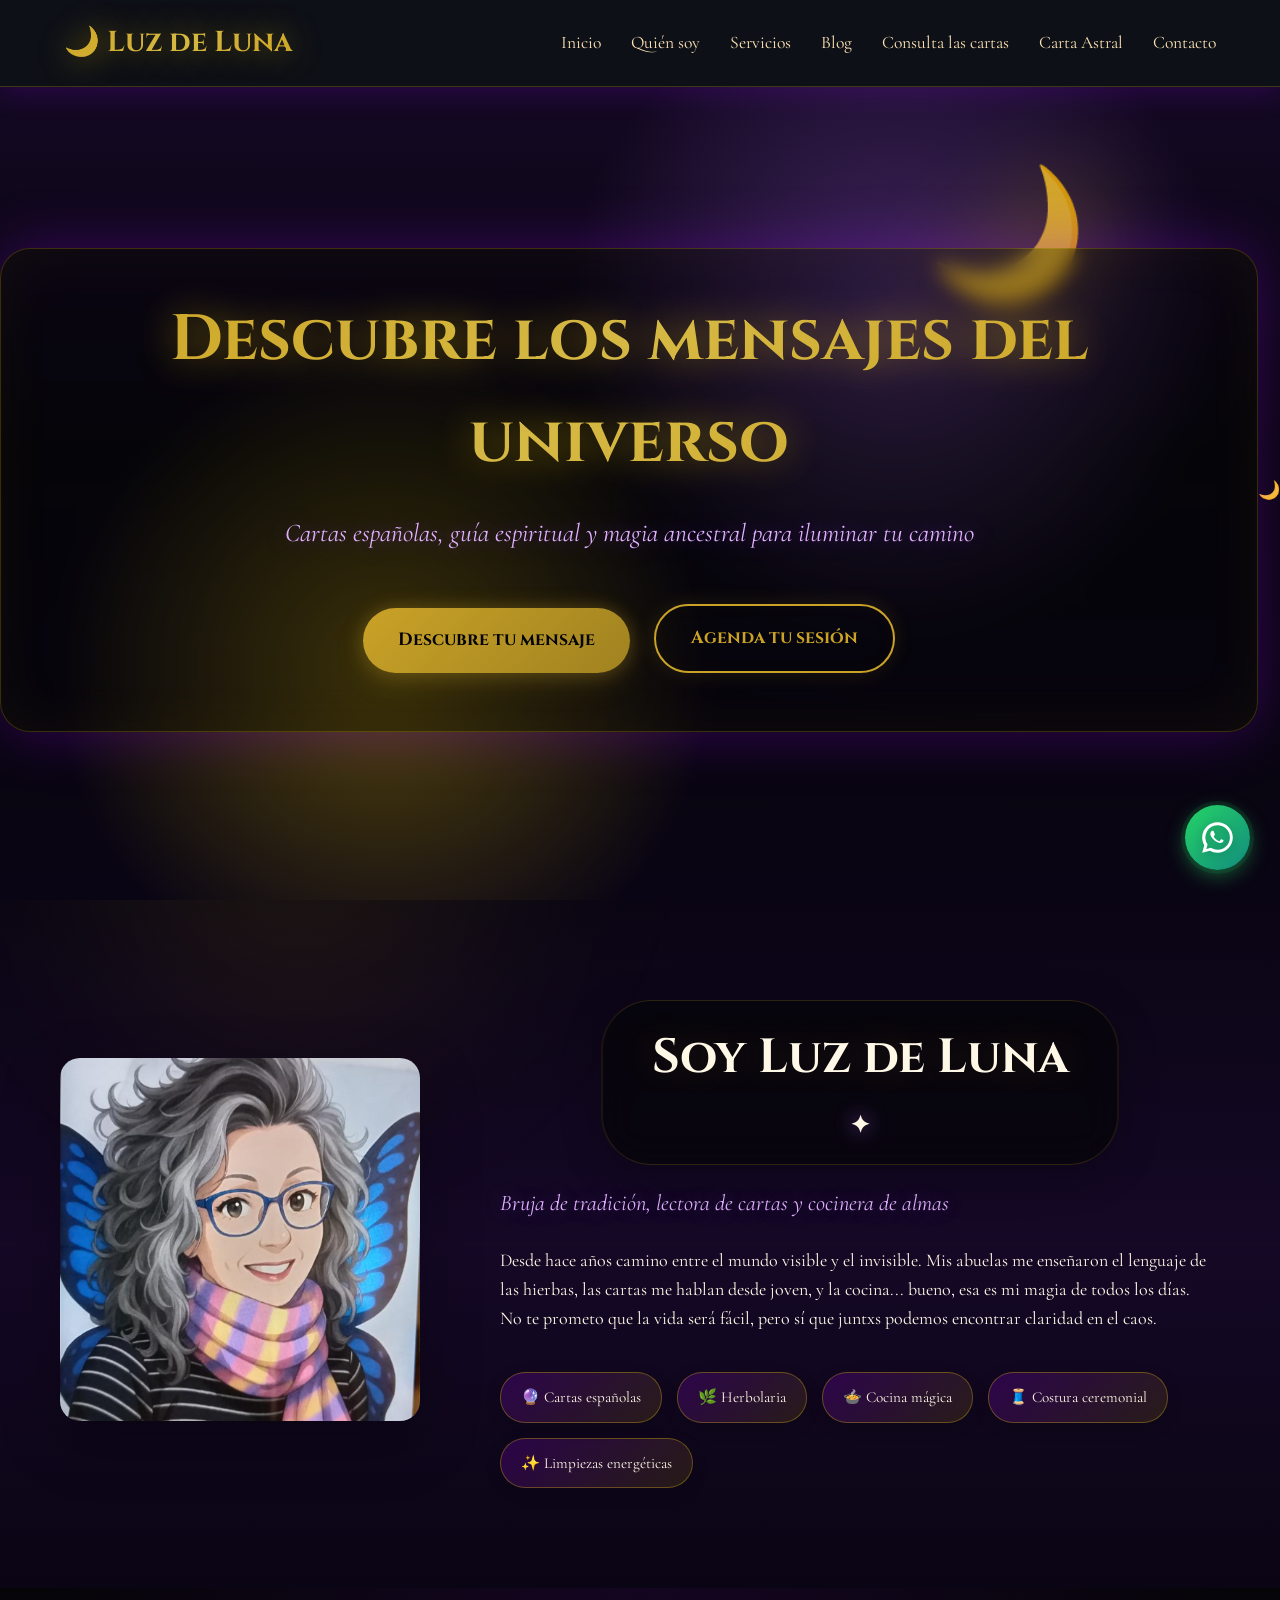
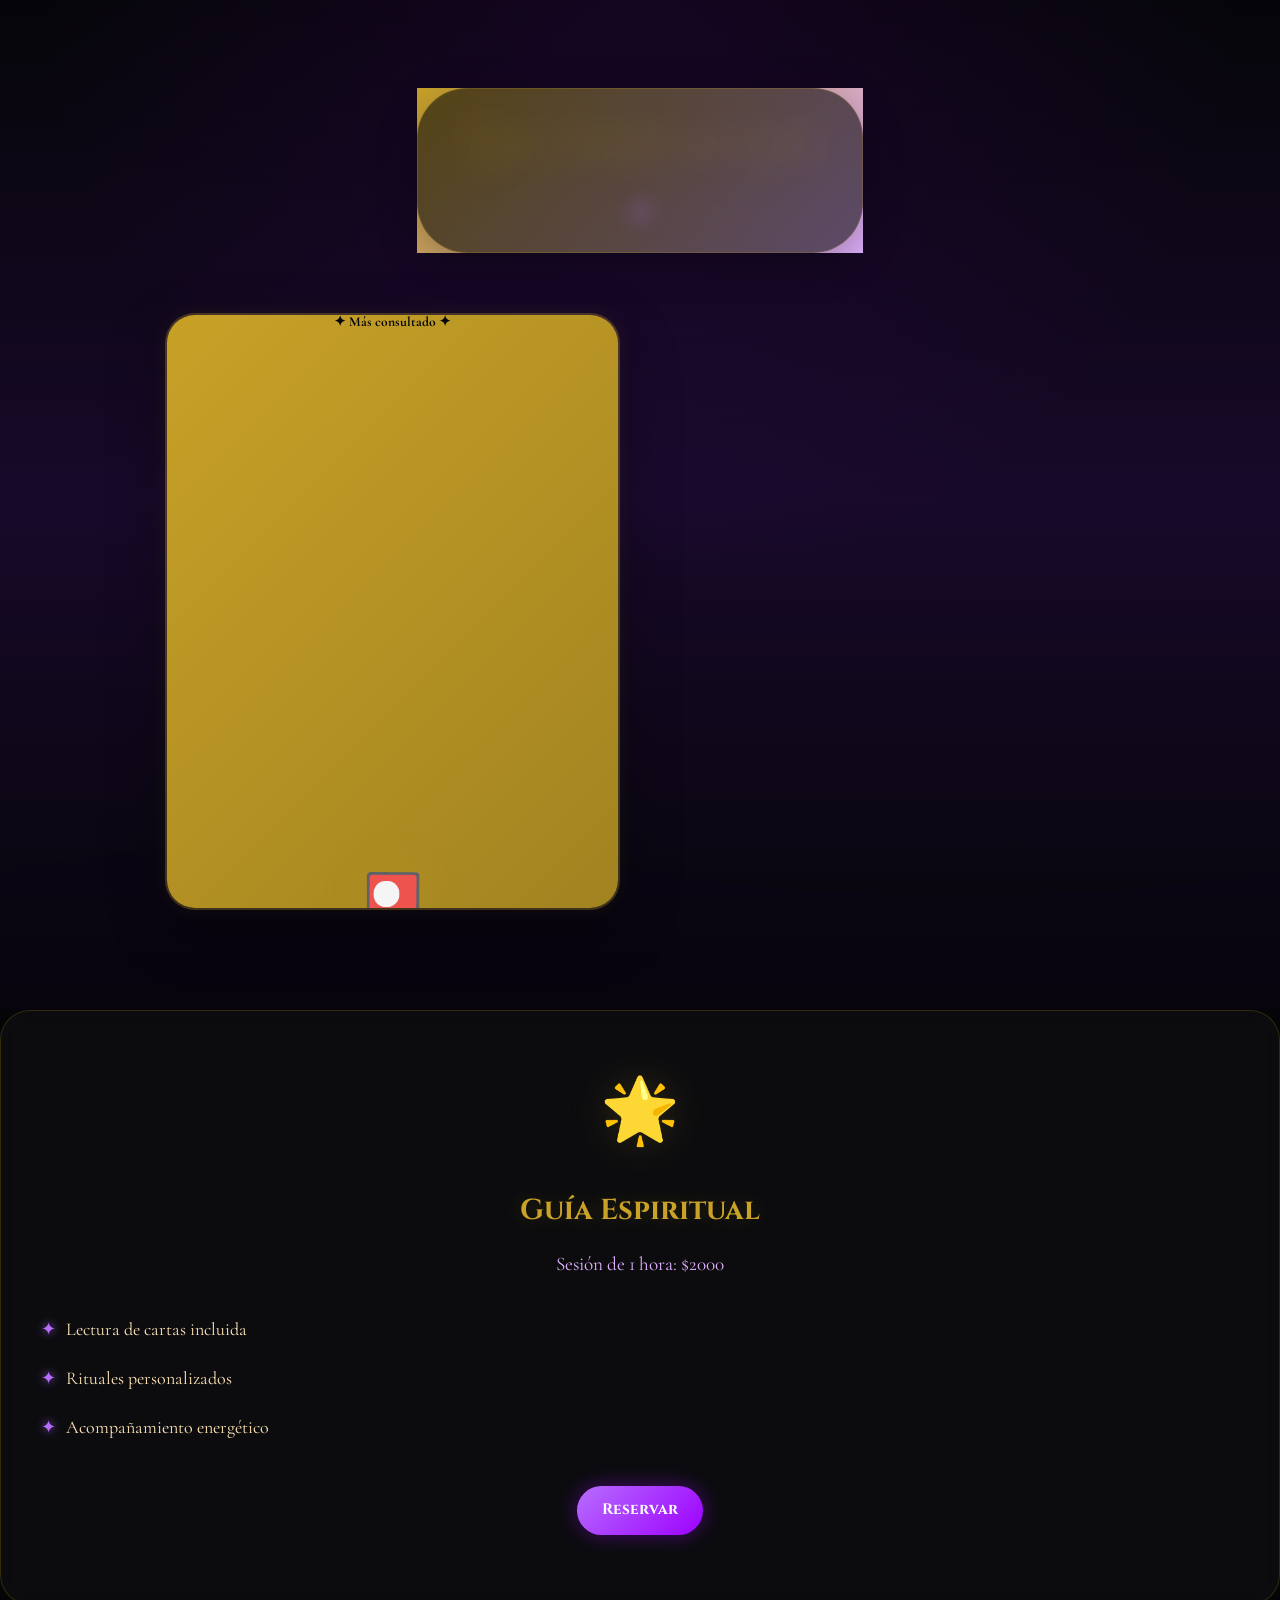
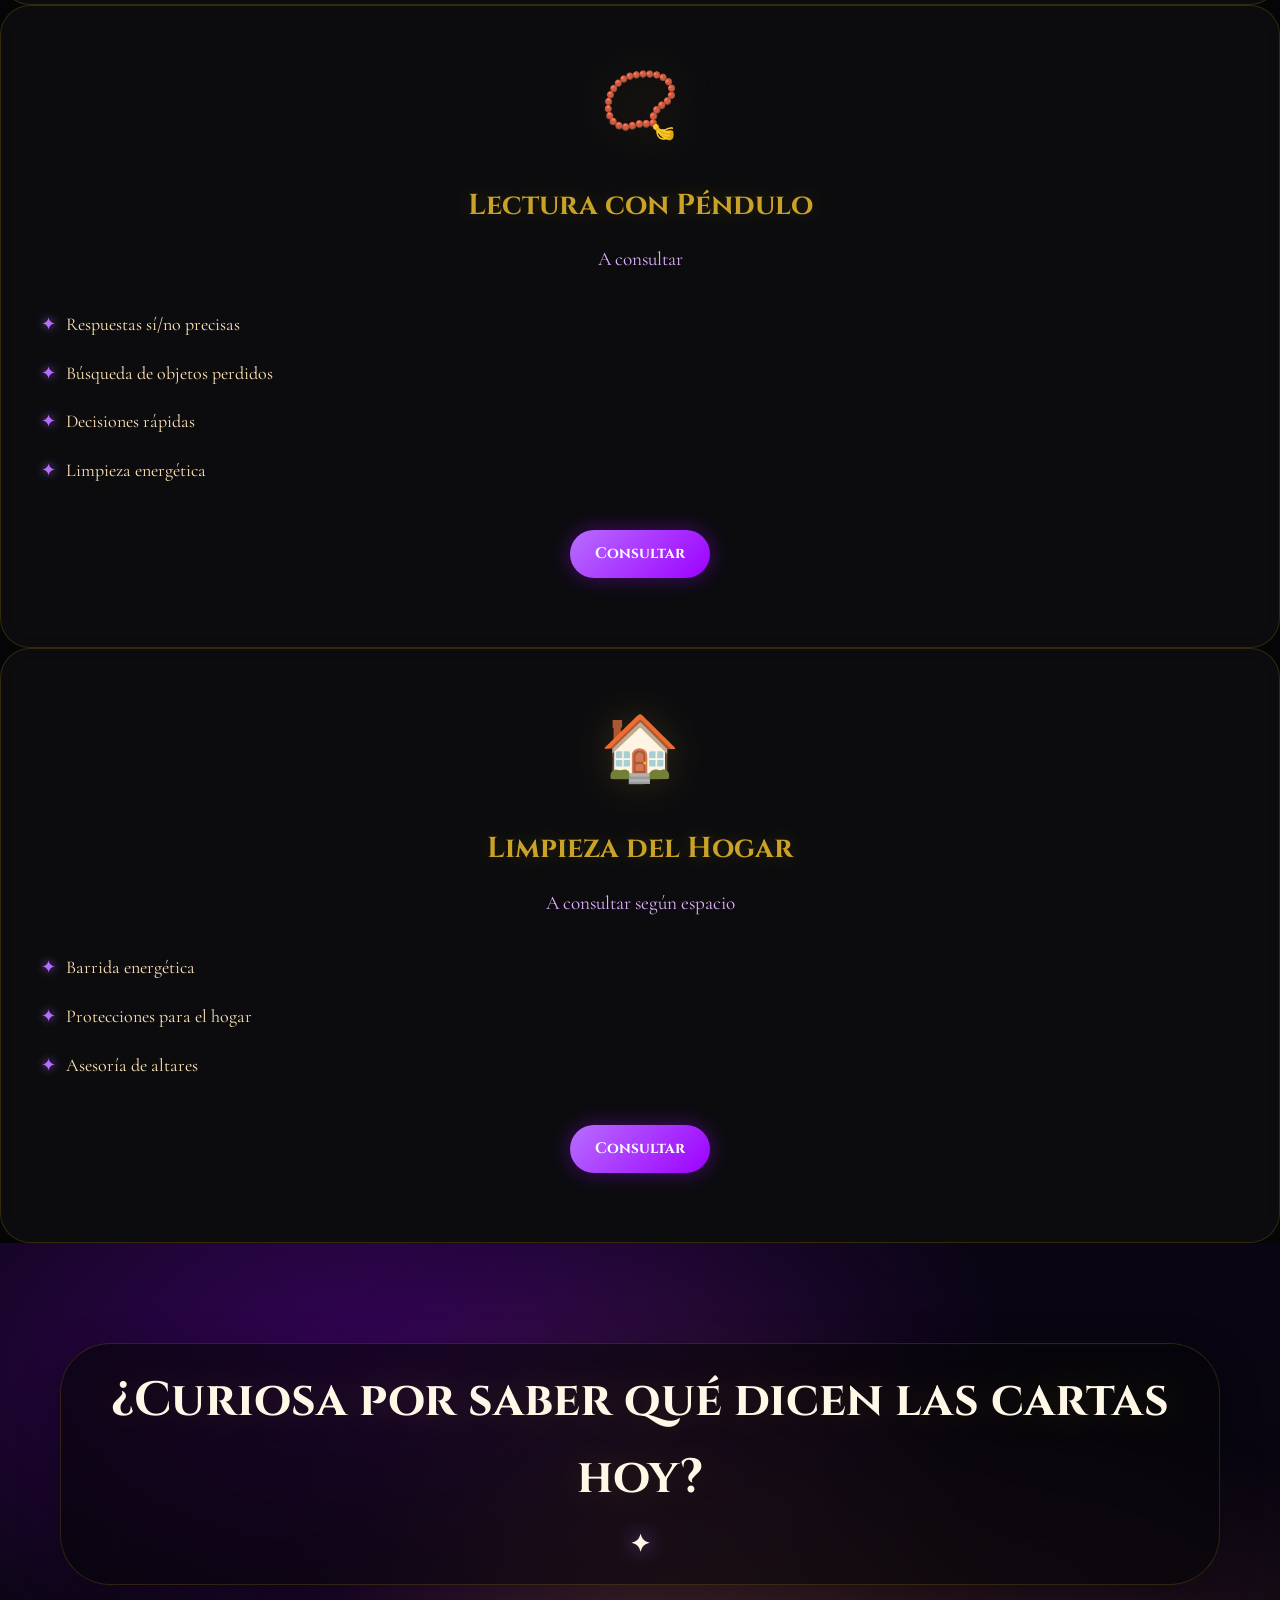
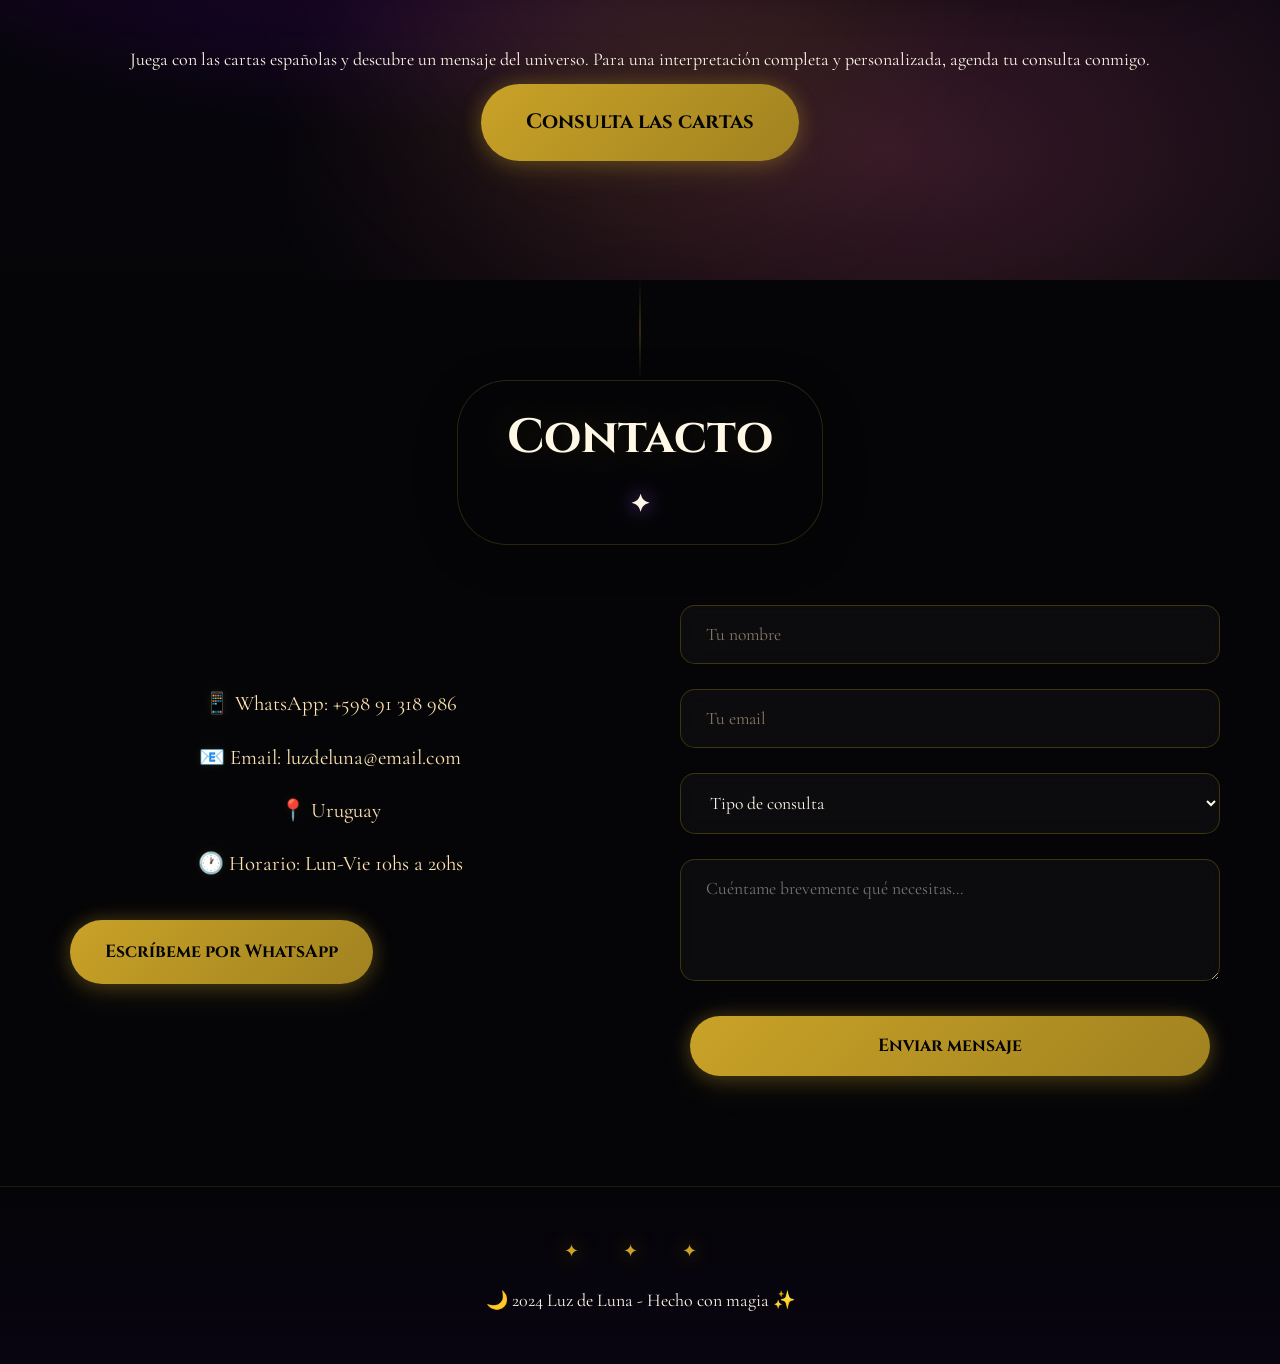
==== commit c0c44e6e: "Update index.html" ====
--- a/index.html
+++ b/index.html
@@ -65,7 +65,11 @@
         </div>
     </section>
 
-    <div class="servicios-grid cuatro">
+    <section id="servicios" class="servicios">
+        <div class="galaxy-bg"></div>
+        <div class="container">
+            <h2>Mis Servicios</h2>
+            <div class="servicios-grid cuatro">
     <!-- Este ahora es el destacado (primero) -->
     <div class="servicio-card destacado">
         <div class="glitter-bg"></div>
@@ -78,7 +82,9 @@
             <li>Tirada anual (12 meses)</li>
         </ul>
         <a href="https://wa.me/59891318986?text=Hola%20Luz%20de%20Luna,%20quiero%20reservar%20una%20lectura%20de%20cartas%20españolas" class="btn-small" target="_blank">Reservar</a>
-    </div>
+            </div>
+        </div>
+    </section>
 
     <!-- Este ya no es destacado -->
     <div class="servicio-card">
--- a/css/styles.css
+++ b/css/styles.css
@@ -407,6 +407,7 @@
     height: 100%;
     background: radial-gradient(circle at 50% 0%, rgba(157, 0, 255, 0.1) 0%, transparent 50%);
     pointer-events: none;
+    z-index: 0;
 }
 
 h2 {
@@ -452,6 +453,7 @@
     background: radial-gradient(circle, rgba(255, 215, 0, 0.1) 0%, transparent 70%);
     filter: blur(80px);
     animation: floatLight 10s ease-in-out infinite;
+    z-index: 0;
 }
 
 @keyframes floatLight {
@@ -503,7 +505,7 @@
 }
 
 .sobre-texto h2 {
-    text-align: left;
+    text-align: center;
     margin-bottom: 20px;
 }
 
@@ -546,6 +548,7 @@
             rgba(26, 10, 46, 0.9) 50%,
             rgba(5, 5, 8, 1) 100%);
     position: relative;
+    overflow: hidden;
 }
 
 .servicios::after {
@@ -694,6 +697,7 @@
     background: radial-gradient(circle, rgba(255, 215, 0, 0.1) 0%, transparent 60%);
     filter: blur(60px);
     animation: galaxyPulse 8s ease-in-out infinite;
+    z-index: 0;
 }
 
 @keyframes galaxyPulse {
@@ -704,6 +708,26 @@
 .cta-juego h2 {
     position: relative;
     z-index: 1;
+}
+
+/* Forzar texto sólido y legible en secciones con difuminados */
+.sobre h2,
+.cta-juego h2,
+.contacto h2 {
+    background: none !important;
+    -webkit-background-clip: initial !important;
+    background-clip: initial !important;
+    -webkit-text-fill-color: var(--color-texto) !important;
+    color: var(--color-texto) !important;
+    position: relative;
+    z-index: 2;
+}
+
+.sobre-texto,
+.contacto-info,
+.cta-juego .container {
+    position: relative;
+    z-index: 2;
 }
 
 /* ===== CONTACTO CON LUZ ===== */
@@ -722,6 +746,7 @@
     height: 100px;
     background: linear-gradient(180deg, transparent, var(--color-primario), transparent);
     opacity: 0.5;
+    z-index: 0;
 }
 
 .contacto-grid {
@@ -730,6 +755,7 @@
     gap: 80px;
     position: relative;
     z-index: 1;
+    align-items: center;
 }
 
 .contacto-info p {
@@ -737,6 +763,7 @@
     font-size: 1.3rem;
     color: var(--color-texto-dorado);
     text-shadow: 0 0 10px rgba(255, 215, 0, 0.1);
+    text-align: center;
 }
 
 .contacto-form {
@@ -1647,11 +1674,6 @@
 }
 
 /* ===== SILUETAS DE GATOS ===== */
-.servicios {
-    position: relative;
-    overflow: hidden;
-}
-
 .gato-sombra {
     position: absolute;
     bottom: 40px;
@@ -1905,25 +1927,30 @@
     overflow: hidden;
 }
 
-/* El primero (Lectura de Cartas Españolas) apenas más oscuro */
+/* Ajuste: eliminar fondo amarillo del card destacado para mejorar legibilidad */
 .servicio-card.destacado {
-    background: rgba(201, 162, 39, 0.08);
-    border: 2px solid rgba(201, 162, 39, 0.4);
-    box-shadow: 
+    background: rgba(255, 255, 255, 0.03) !important;
+    border: 2px solid rgba(201, 162, 39, 0.25);
+    box-shadow:
         0 20px 60px rgba(0, 0, 0, 0.3),
-        0 0 40px rgba(201, 162, 39, 0.1),
-        inset 0 0 60px rgba(201, 162, 39, 0.03);
-}
-
-/* Quitar el fondo amarillo del anterior */
+        0 0 20px rgba(201, 162, 39, 0.08);
+}
+
+/* Desactivar brillo/interferencia visual */
 .servicio-card.destacado .glitter-bg {
-    opacity: 0.4;
-    animation: glitterSoft 4s ease-in-out infinite;
-}
-
-@keyframes glitterSoft {
-    0%, 100% { opacity: 0.2; }
-    50% { opacity: 0.5; }
+    opacity: 0 !important;
+    animation: none !important;
+    pointer-events: none;
+}
+
+/* Asegurar que el contenido del card esté sobre cualquier pseudo-elemento */
+.servicio-card.destacado > *,
+.servicio-card.destacado h3,
+.servicio-card.destacado p,
+.servicio-card.destacado ul,
+.servicio-card.destacado a {
+    position: relative;
+    z-index: 2;
 }
 
 /* La etiqueta "Más popular" ahora en el primero */
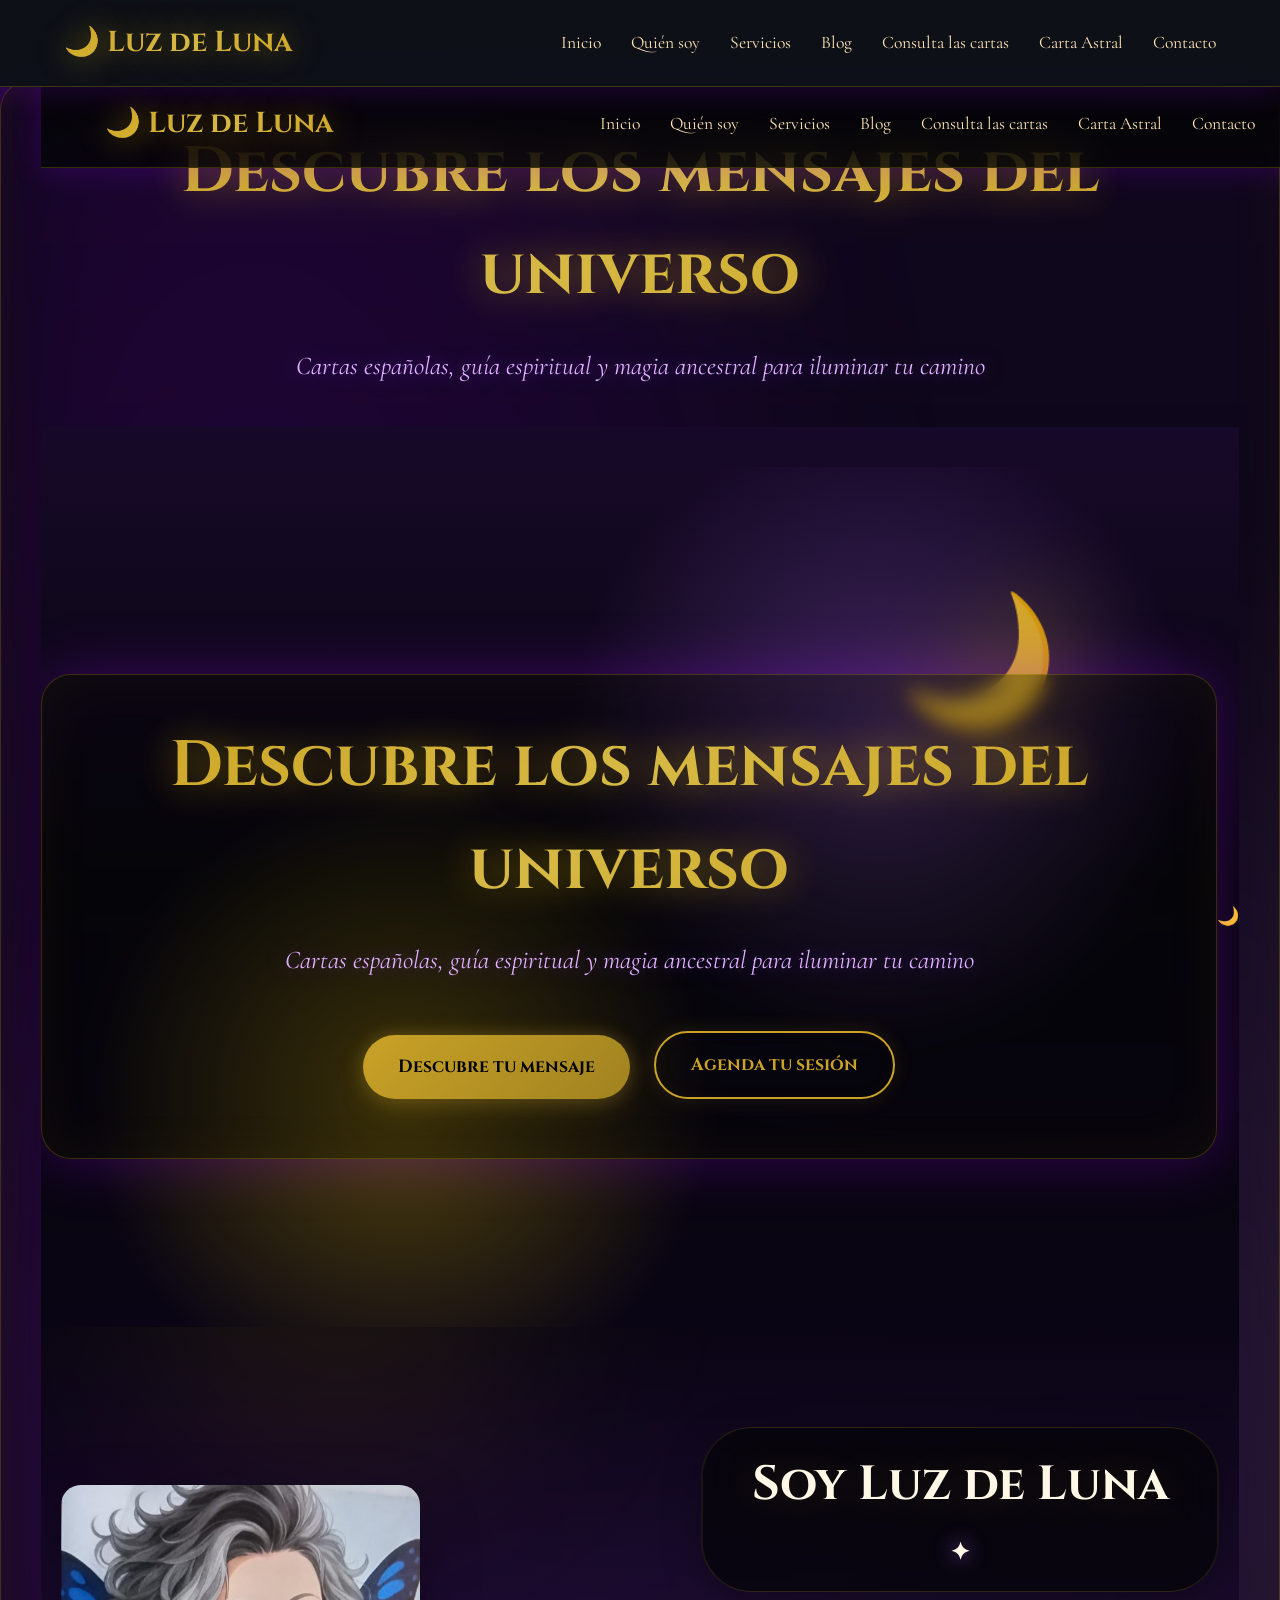
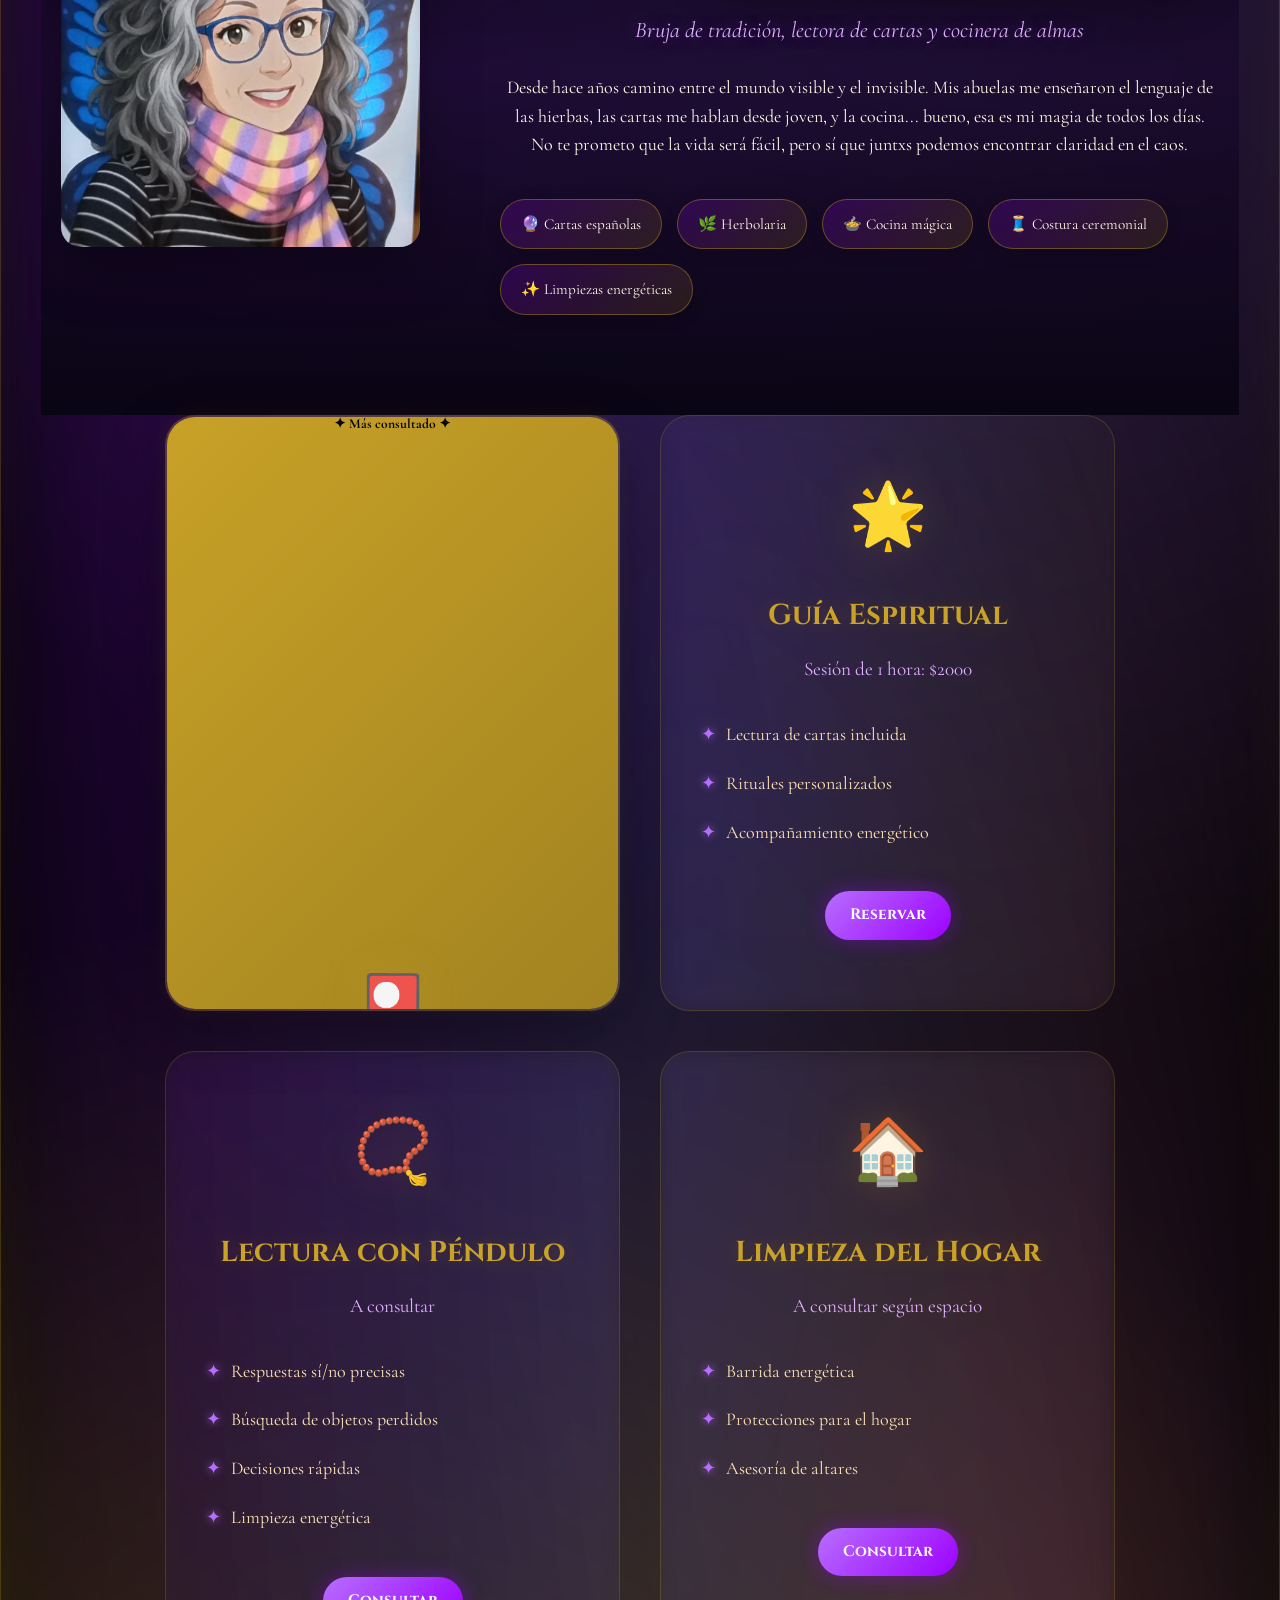
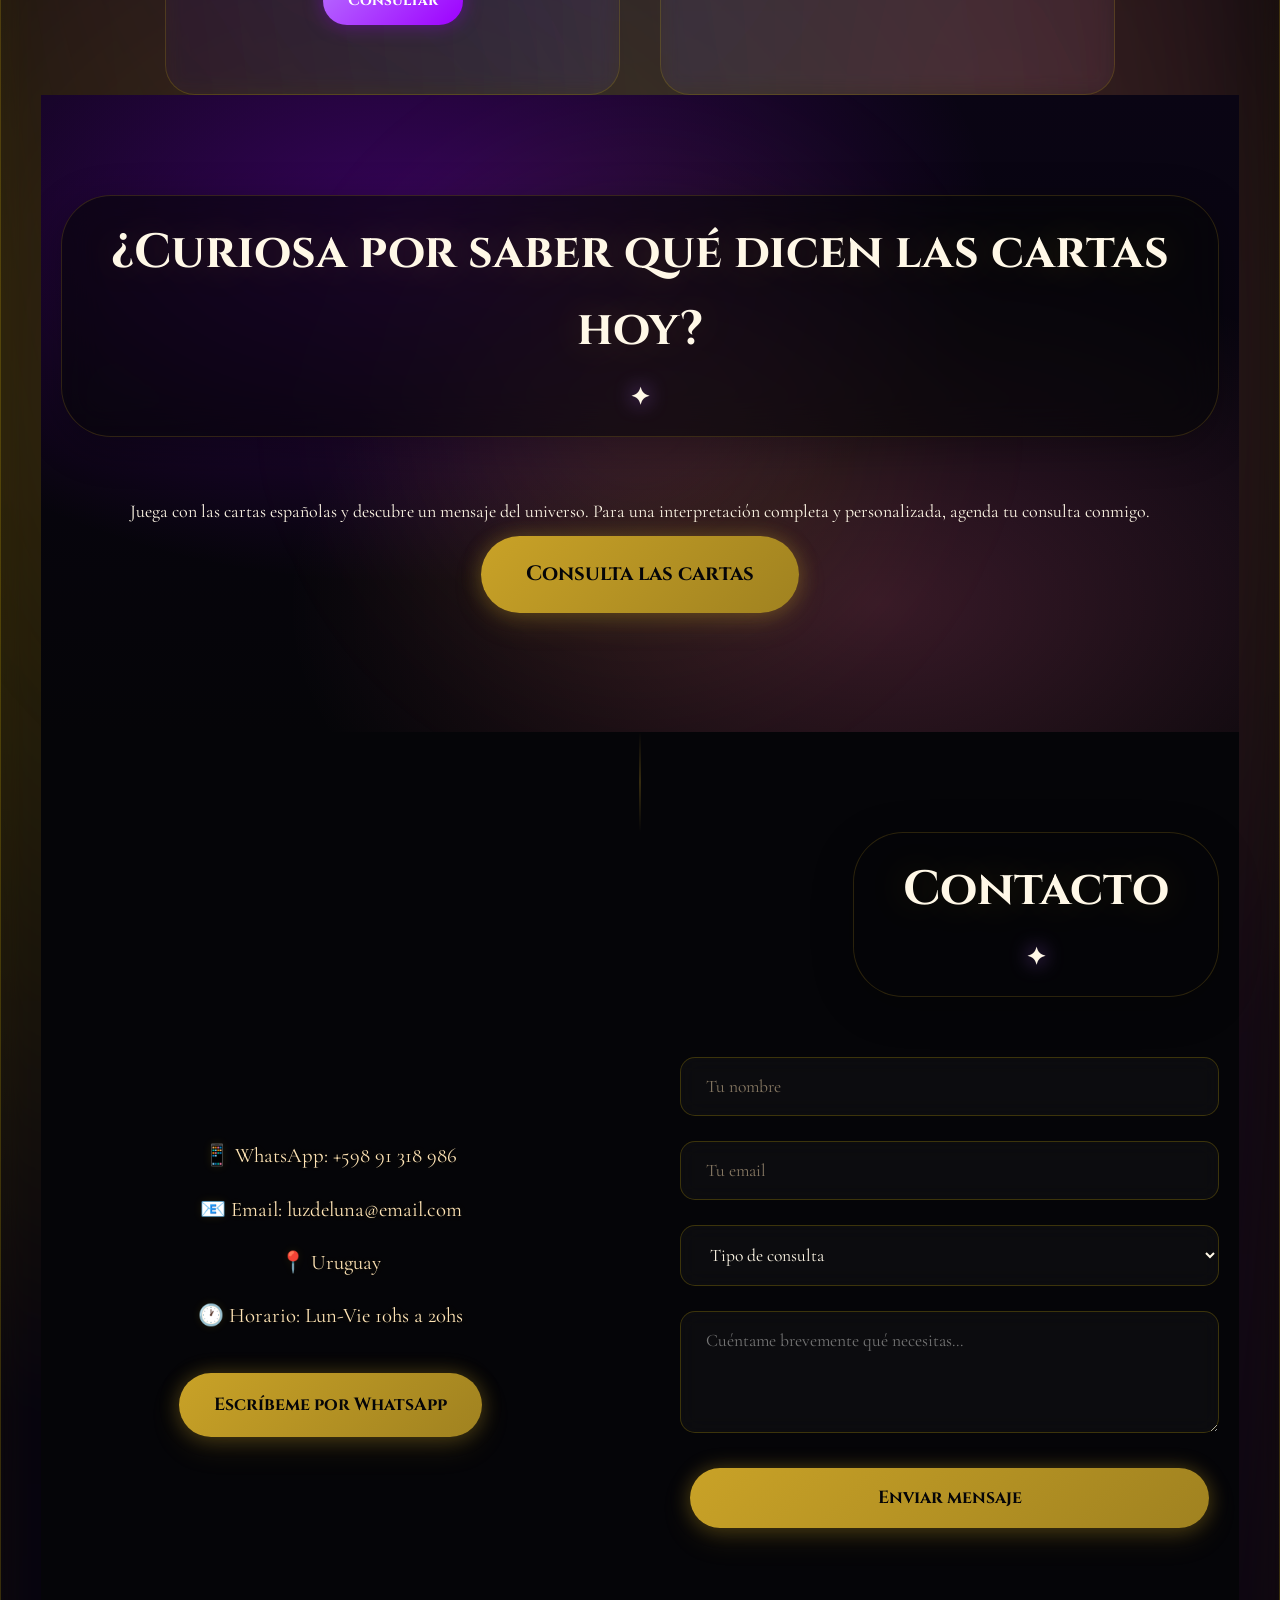
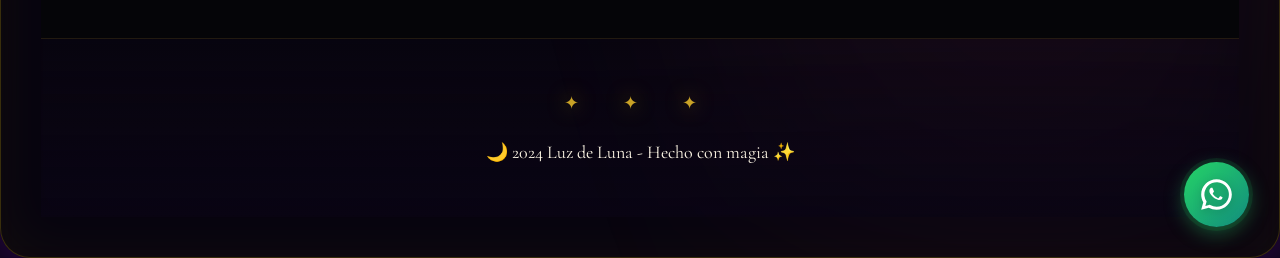
==== commit f77a6e47: "Update index.html" ====
--- a/index.html
+++ b/index.html
@@ -31,151 +31,178 @@
         <div class="hero-content">
             <h1>Descubre los mensajes del universo</h1>
             <p class="subtitle">Cartas españolas, guía espiritual y magia ancestral para iluminar tu camino</p>
-            <a href="cartas.html" class="btn-primary">Descubre tu mensaje</a>
-            <a href="https://wa.me/59891318986?text=Hola%20Luz%20de%20Luna,%20quiero%20agendar%20una%20consulta" class="btn-secondary" target="_blank">Agenda tu sesión</a>
-        </div>
-        <div class="hero-decoration">
-            <div class="moon">🌙</div>
-            <div class="stars"></div>
-        </div>
-    </header>
-
-    <!-- Sobre Ella -->
-    <section id="sobre" class="sobre">
-        <div class="container">
-            <div class="sobre-grid">
-                <div class="sobre-img">
-                    <img src="assets/meli.png" alt="Foto de Luz de Luna">
-                </div>
-                <div class="sobre-texto">
-                    <h2>Soy Luz de Luna</h2>
-                    <p class="tagline">Bruja de tradición, lectora de cartas y cocinera de almas</p>
-                    <p>Desde hace años camino entre el mundo visible y el invisible. Mis abuelas me enseñaron el lenguaje de las hierbas, las cartas me hablan desde joven, y la cocina... bueno, esa es mi magia de todos los días.</p>
-                    <p>No te prometo que la vida será fácil, pero sí que juntxs podemos encontrar claridad en el caos.</p>
+            <!DOCTYPE html>
+            <html lang="es">
+            <head>
+                <meta charset="UTF-8">
+                <meta name="viewport" content="width=device-width, initial-scale=1.0">
+                <title>Luz de Luna - Bruja, Cartas Españolas y Guía Espiritual</title>
+                <link rel="stylesheet" href="css/styles.css">
+                <link href="https://fonts.googleapis.com/css2?family=Cinzel:wght@400;700&family=Cormorant+Garamond:ital,wght@0,400;0,600;1,400&display=swap" rel="stylesheet">
+            </head>
+            <body>
+                <!-- Galaxia animada de fondo -->
+                <div class="galaxy-bg"></div>
+
+                <!-- Navegación -->
+                <nav class="navbar">
+                    <div class="logo">🌙 Luz de Luna</div>
+                    <ul class="nav-links">
+                        <li><a href="index.html">Inicio</a></li>
+                        <li><a href="index.html#sobre">Quién soy</a></li>
+                        <li><a href="index.html#servicios">Servicios</a></li>
+                        <li><a href="blog.html">Blog</a></li>
+                        <li><a href="cartas.html">Consulta las cartas</a></li>
+                        <li><a href="carta-astral.html">Carta Astral</a></li>
+                        <li><a href="#contacto">Contacto</a></li>
+                    </ul>
+                    <div class="hamburger" onclick="toggleMenu()">☰</div>
+                </nav>
+
+                <!-- Hero Section -->
+                <header class="hero">
+                    <div class="hero-content">
+                        <h1>Descubre los mensajes del universo</h1>
+                        <p class="subtitle">Cartas españolas, guía espiritual y magia ancestral para iluminar tu camino</p>
+                        <a href="cartas.html" class="btn-primary">Descubre tu mensaje</a>
+                        <a href="https://wa.me/59891318986?text=Hola%20Luz%20de%20Luna,%20quiero%20agendar%20una%20consulta" class="btn-secondary" target="_blank">Agenda tu sesión</a>
+                    </div>
+                    <div class="hero-decoration">
+                        <div class="moon">🌙</div>
+                        <div class="stars"></div>
+                    </div>
+                </header>
+
+                <!-- Sobre Ella -->
+                <section id="sobre" class="sobre">
+                    <div class="container">
+                        <div class="sobre-grid">
+                            <div class="sobre-img">
+                                <img src="assets/meli.png" alt="Foto de Luz de Luna">
+                            </div>
+                            <div class="sobre-texto">
+                                <h2>Soy Luz de Luna</h2>
+                                <p class="tagline">Bruja de tradición, lectora de cartas y cocinera de almas</p>
+                                <p>Desde hace años camino entre el mundo visible y el invisible. Mis abuelas me enseñaron el lenguaje de las hierbas, las cartas me hablan desde joven, y la cocina... bueno, esa es mi magia de todos los días.</p>
+                                <p>No te prometo que la vida será fácil, pero sí que juntxs podemos encontrar claridad en el caos.</p>
                     
-                    <div class="habilidades">
-                        <span class="tag">🔮 Cartas españolas</span>
-                        <span class="tag">🌿 Herbolaria</span>
-                        <span class="tag">🍲 Cocina mágica</span>
-                        <span class="tag">🧵 Costura ceremonial</span>
-                        <span class="tag">✨ Limpiezas energéticas</span>
-                    </div>
+                                <div class="habilidades">
+                                    <span class="tag">🔮 Cartas españolas</span>
+                                    <span class="tag">🌿 Herbolaria</span>
+                                    <span class="tag">🍲 Cocina mágica</span>
+                                    <span class="tag">🧵 Costura ceremonial</span>
+                                    <span class="tag">✨ Limpiezas energéticas</span>
+                                </div>
+                            </div>
+                        </div>
+                    </div>
+                </section>
+
+                <div class="servicios-grid cuatro">
+                <!-- Este ahora es el destacado (primero) -->
+                <div class="servicio-card destacado">
+                    <div class="glitter-bg"></div>
+                    <div class="icono">🎴</div>
+                    <h3>Cartas Españolas</h3>
+                    <p>3 cartas: $200 | Tirada completa: $600</p>
+                    <ul>
+                        <li>Preguntas específicas</li>
+                        <li>Orientación temporal</li>
+                        <li>Tirada anual (12 meses)</li>
+                    </ul>
+                    <a href="https://wa.me/59891318986?text=Hola%20Luz%20de%20Luna,%20quiero%20reservar%20una%20lectura%20de%20cartas%20españolas" class="btn-small" target="_blank">Reservar</a>
+                </div>
+
+                <!-- Este ya no es destacado -->
+                <div class="servicio-card">
+                    <div class="icono">🌟</div>
+                    <h3>Guía Espiritual</h3>
+                    <p>Sesión de 1 hora: $2000</p>
+                    <ul>
+                        <li>Lectura de cartas incluida</li>
+                        <li>Rituales personalizados</li>
+                        <li>Acompañamiento energético</li>
+                    </ul>
+                    <a href="https://wa.me/59891318986?text=Hola%20Luz%20de%20Luna,%20quiero%20reservar%20una%20guía%20espiritual" class="btn-small" target="_blank">Reservar</a>
+                </div>
+
+                <!-- Péndulo y Limpieza igual -->
+                <div class="servicio-card">
+                    <div class="icono">📿</div>
+                    <h3>Lectura con Péndulo</h3>
+                    <p>A consultar</p>
+                    <ul>
+                        <li>Respuestas sí/no precisas</li>
+                        <li>Búsqueda de objetos perdidos</li>
+                        <li>Decisiones rápidas</li>
+                        <li>Limpieza energética</li>
+                    </ul>
+                    <a href="https://wa.me/59891318986?text=Hola%20Luz%20de%20Luna,%20quiero%20consultar%20sobre%20lectura%20con%20péndulo" class="btn-small" target="_blank">Consultar</a>
+                </div>
+
+                <div class="servicio-card">
+                    <div class="icono">🏠</div>
+                    <h3>Limpieza del Hogar</h3>
+                    <p>A consultar según espacio</p>
+                    <ul>
+                        <li>Barrida energética</li>
+                        <li>Protecciones para el hogar</li>
+                        <li>Asesoría de altares</li>
+                    </ul>
+                    <a href="https://wa.me/59891318986?text=Hola%20Luz%20de%20Luna,%20quiero%20consultar%20sobre%20limpieza%20de%20hogar" class="btn-small" target="_blank">Consultar</a>
                 </div>
             </div>
-        </div>
-    </section>
-
-    <section id="servicios" class="servicios">
-        <div class="galaxy-bg"></div>
-        <div class="container">
-            <h2>Mis Servicios</h2>
-            <div class="servicios-grid cuatro">
-    <!-- Este ahora es el destacado (primero) -->
-    <div class="servicio-card destacado">
-        <div class="glitter-bg"></div>
-        <div class="icono">🎴</div>
-        <h3>Cartas Españolas</h3>
-        <p>3 cartas: $200 | Tirada completa: $600</p>
-        <ul>
-            <li>Preguntas específicas</li>
-            <li>Orientación temporal</li>
-            <li>Tirada anual (12 meses)</li>
-        </ul>
-        <a href="https://wa.me/59891318986?text=Hola%20Luz%20de%20Luna,%20quiero%20reservar%20una%20lectura%20de%20cartas%20españolas" class="btn-small" target="_blank">Reservar</a>
-            </div>
-        </div>
-    </section>
-
-    <!-- Este ya no es destacado -->
-    <div class="servicio-card">
-        <div class="icono">🌟</div>
-        <h3>Guía Espiritual</h3>
-        <p>Sesión de 1 hora: $2000</p>
-        <ul>
-            <li>Lectura de cartas incluida</li>
-            <li>Rituales personalizados</li>
-            <li>Acompañamiento energético</li>
-        </ul>
-        <a href="https://wa.me/59891318986?text=Hola%20Luz%20de%20Luna,%20quiero%20reservar%20una%20guía%20espiritual" class="btn-small" target="_blank">Reservar</a>
-    </div>
-
-    <!-- Péndulo y Limpieza igual -->
-    <div class="servicio-card">
-        <div class="icono">📿</div>
-        <h3>Lectura con Péndulo</h3>
-        <p>A consultar</p>
-        <ul>
-            <li>Respuestas sí/no precisas</li>
-            <li>Búsqueda de objetos perdidos</li>
-            <li>Decisiones rápidas</li>
-            <li>Limpieza energética</li>
-        </ul>
-        <a href="https://wa.me/59891318986?text=Hola%20Luz%20de%20Luna,%20quiero%20consultar%20sobre%20lectura%20con%20péndulo" class="btn-small" target="_blank">Consultar</a>
-    </div>
-
-    <div class="servicio-card">
-        <div class="icono">🏠</div>
-        <h3>Limpieza del Hogar</h3>
-        <p>A consultar según espacio</p>
-        <ul>
-            <li>Barrida energética</li>
-            <li>Protecciones para el hogar</li>
-            <li>Asesoría de altares</li>
-        </ul>
-        <a href="https://wa.me/59891318986?text=Hola%20Luz%20de%20Luna,%20quiero%20consultar%20sobre%20limpieza%20de%20hogar" class="btn-small" target="_blank">Consultar</a>
-    </div>
-</div>
-
-    <!-- CTA Juego -->
-    <section class="cta-juego">
-        <div class="container">
-            <h2>¿Curiosa por saber qué dicen las cartas hoy?</h2>
-            <p>Juega con las cartas españolas y descubre un mensaje del universo. Para una interpretación completa y personalizada, agenda tu consulta conmigo.</p>
-            <a href="cartas.html" class="btn-primary btn-large">Consulta las cartas</a>
-        </div>
-    </section>
-
-    <!-- Contacto -->
-    <section id="contacto" class="contacto">
-        <div class="container">
-            <h2>Contacto</h2>
-            <div class="contacto-grid">
-                <div class="contacto-info">
-                    <p>📱 WhatsApp: +598 91 318 986</p>
-                    <p>📧 Email: luzdeluna@email.com</p>
-                    <p>📍 Uruguay</p>
-                    <p>🕐 Horario: Lun-Vie 10hs a 20hs</p>
-                    <a href="https://wa.me/59891318986?text=Hola%20Luz%20de%20Luna,%20tengo%20una%20consulta" class="btn-primary" target="_blank" style="margin-top: 20px;">Escríbeme por WhatsApp</a>
-                </div>
-                <form class="contacto-form" action="https://formspree.io/f/xnqevjdr" method="POST">
-                    <input type="text" name="nombre" placeholder="Tu nombre" required>
-                    <input type="email" name="email" placeholder="Tu email" required>
-                    <select name="tipo_consulta" required>
-                        <option value="">Tipo de consulta</option>
-                        <option value="cartas">Lectura de Cartas Españolas</option>
-                        <option value="guia">Guía Espiritual</option>
-                        <option value="limpieza">Limpieza de Hogar</option>
-                        <option value="otro">Otro</option>
-                    </select>
-                    <textarea name="mensaje" placeholder="Cuéntame brevemente qué necesitas..." rows="4" required></textarea>
-                    <button type="submit" class="btn-primary">Enviar mensaje</button>
-                </form>
-            </div>
-        </div>
-    </section>
-
-    <footer>
-        <p>🌙 2024 Luz de Luna - Hecho con magia ✨</p>
-    </footer>
-
-    <!-- Botón flotante de WhatsApp -->
-    <a href="https://wa.me/59891318986?text=Hola%20Luz%20de%20Luna,%20vi%20tu%20página%20y%20quiero%20consultar" class="whatsapp-float" target="_blank" title="Chatea conmigo">
-        <svg viewBox="0 0 32 32" fill="currentColor">
-            <path d="M16 2C8.268 2 2 8.268 2 16c0 2.585.698 5.003 1.914 7.086L2 30l6.914-1.914A13.936 13.936 0 0016 30c7.732 0 14-6.268 14-14S23.732 2 16 2zm0 25.2a11.2 11.2 0 01-5.7-1.55l-.4-.25-4.1 1.15 1.15-4.1-.25-.4A11.2 11.2 0 1116 27.2zm6.15-8.35c-.35-.15-2.05-1-2.35-1.15-.35-.1-.55-.15-.75.15-.2.35-.85 1.15-1.05 1.4-.2.2-.35.25-.7.1-.35-.15-1.45-.55-2.75-1.7-1-.9-1.7-2-1.9-2.35-.2-.35 0-.5.15-.7.15-.15.35-.4.5-.6.15-.2.2-.35.3-.55.1-.2.05-.4 0-.55-.1-.15-.75-1.8-1.05-2.45-.25-.65-.5-.55-.75-.55-.15 0-.35 0-.55 0-.2 0-.5.05-.75.35-.25.3-1 1-1 2.45 0 1.45 1.05 2.85 1.2 3.05.15.2 2.05 3.15 5 4.4.7.3 1.25.5 1.7.6.7.25 1.35.2 1.85.15.55-.1 1.7-.7 1.95-1.35.2-.65.2-1.2.15-1.35-.1-.1-.25-.2-.6-.35z"/>
-        </svg>
-        <span class="whatsapp-tooltip">¿Hablamos?</span>
-    </a>
-
-    <script src="js/main.js"></script>
-</body>
-</html>+
+                <!-- CTA Juego -->
+                <section class="cta-juego">
+                    <div class="container">
+                        <h2>¿Curiosa por saber qué dicen las cartas hoy?</h2>
+                        <p>Juega con las cartas españolas y descubre un mensaje del universo. Para una interpretación completa y personalizada, agenda tu consulta conmigo.</p>
+                        <a href="cartas.html" class="btn-primary btn-large">Consulta las cartas</a>
+                    </div>
+                </section>
+
+                <!-- Contacto -->
+                <section id="contacto" class="contacto">
+                    <div class="container">
+                        <h2>Contacto</h2>
+                        <div class="contacto-grid">
+                            <div class="contacto-info">
+                                <p>📱 WhatsApp: +598 91 318 986</p>
+                                <p>📧 Email: luzdeluna@email.com</p>
+                                <p>📍 Uruguay</p>
+                                <p>🕐 Horario: Lun-Vie 10hs a 20hs</p>
+                                <a href="https://wa.me/59891318986?text=Hola%20Luz%20de%20Luna,%20tengo%20una%20consulta" class="btn-primary" target="_blank" style="margin-top: 20px;">Escríbeme por WhatsApp</a>
+                            </div>
+                            <form class="contacto-form" action="https://formspree.io/f/xnqevjdr" method="POST">
+                                <input type="text" name="nombre" placeholder="Tu nombre" required>
+                                <input type="email" name="email" placeholder="Tu email" required>
+                                <select name="tipo_consulta" required>
+                                    <option value="">Tipo de consulta</option>
+                                    <option value="cartas">Lectura de Cartas Españolas</option>
+                                    <option value="guia">Guía Espiritual</option>
+                                    <option value="limpieza">Limpieza de Hogar</option>
+                                    <option value="otro">Otro</option>
+                                </select>
+                                <textarea name="mensaje" placeholder="Cuéntame brevemente qué necesitas..." rows="4" required></textarea>
+                                <button type="submit" class="btn-primary">Enviar mensaje</button>
+                            </form>
+                        </div>
+                    </div>
+                </section>
+
+                <footer>
+                    <p>🌙 2024 Luz de Luna - Hecho con magia ✨</p>
+                </footer>
+
+                <!-- Botón flotante de WhatsApp -->
+                <a href="https://wa.me/59891318986?text=Hola%20Luz%20de%20Luna,%20vi%20tu%20página%20y%20quiero%20consultar" class="whatsapp-float" target="_blank" title="Chatea conmigo">
+                    <svg viewBox="0 0 32 32" fill="currentColor">
+                        <path d="M16 2C8.268 2 2 8.268 2 16c0 2.585.698 5.003 1.914 7.086L2 30l6.914-1.914A13.936 13.936 0 0016 30c7.732 0 14-6.268 14-14S23.732 2 16 2zm0 25.2a11.2 11.2 0 01-5.7-1.55l-.4-.25-4.1 1.15 1.15-4.1-.25-.4A11.2 11.2 0 1116 27.2zm6.15-8.35c-.35-.15-2.05-1-2.35-1.15-.35-.1-.55-.15-.75.15-.2.35-.85 1.15-1.05 1.4-.2.2-.35.25-.7.1-.35-.15-1.45-.55-2.75-1.7-1-.9-1.7-2-1.9-2.35-.2-.35 0-.5.15-.7.15-.15.35-.4.5-.6.15-.2.2-.35.3-.55.1-.2.05-.4 0-.55-.1-.15-.75-1.8-1.05-2.45-.25-.65-.5-.55-.75-.55-.15 0-.35 0-.55 0-.2 0-.5.05-.75.35-.25.3-1 1-1 2.45 0 1.45 1.05 2.85 1.2 3.05.15.2 2.05 3.15 5 4.4.7.3 1.25.5 1.7.6.7.25 1.35.2 1.85.15.55-.1 1.7-.7 1.95-1.35.2-.65.2-1.2.15-1.35-.1-.1-.25-.2-.6-.35z"/>
+                    </svg>
+                    <span class="whatsapp-tooltip">¿Hablamos?</span>
+                </a>
+
+                <script src="js/main.js"></script>
+            </body>
+            </html>
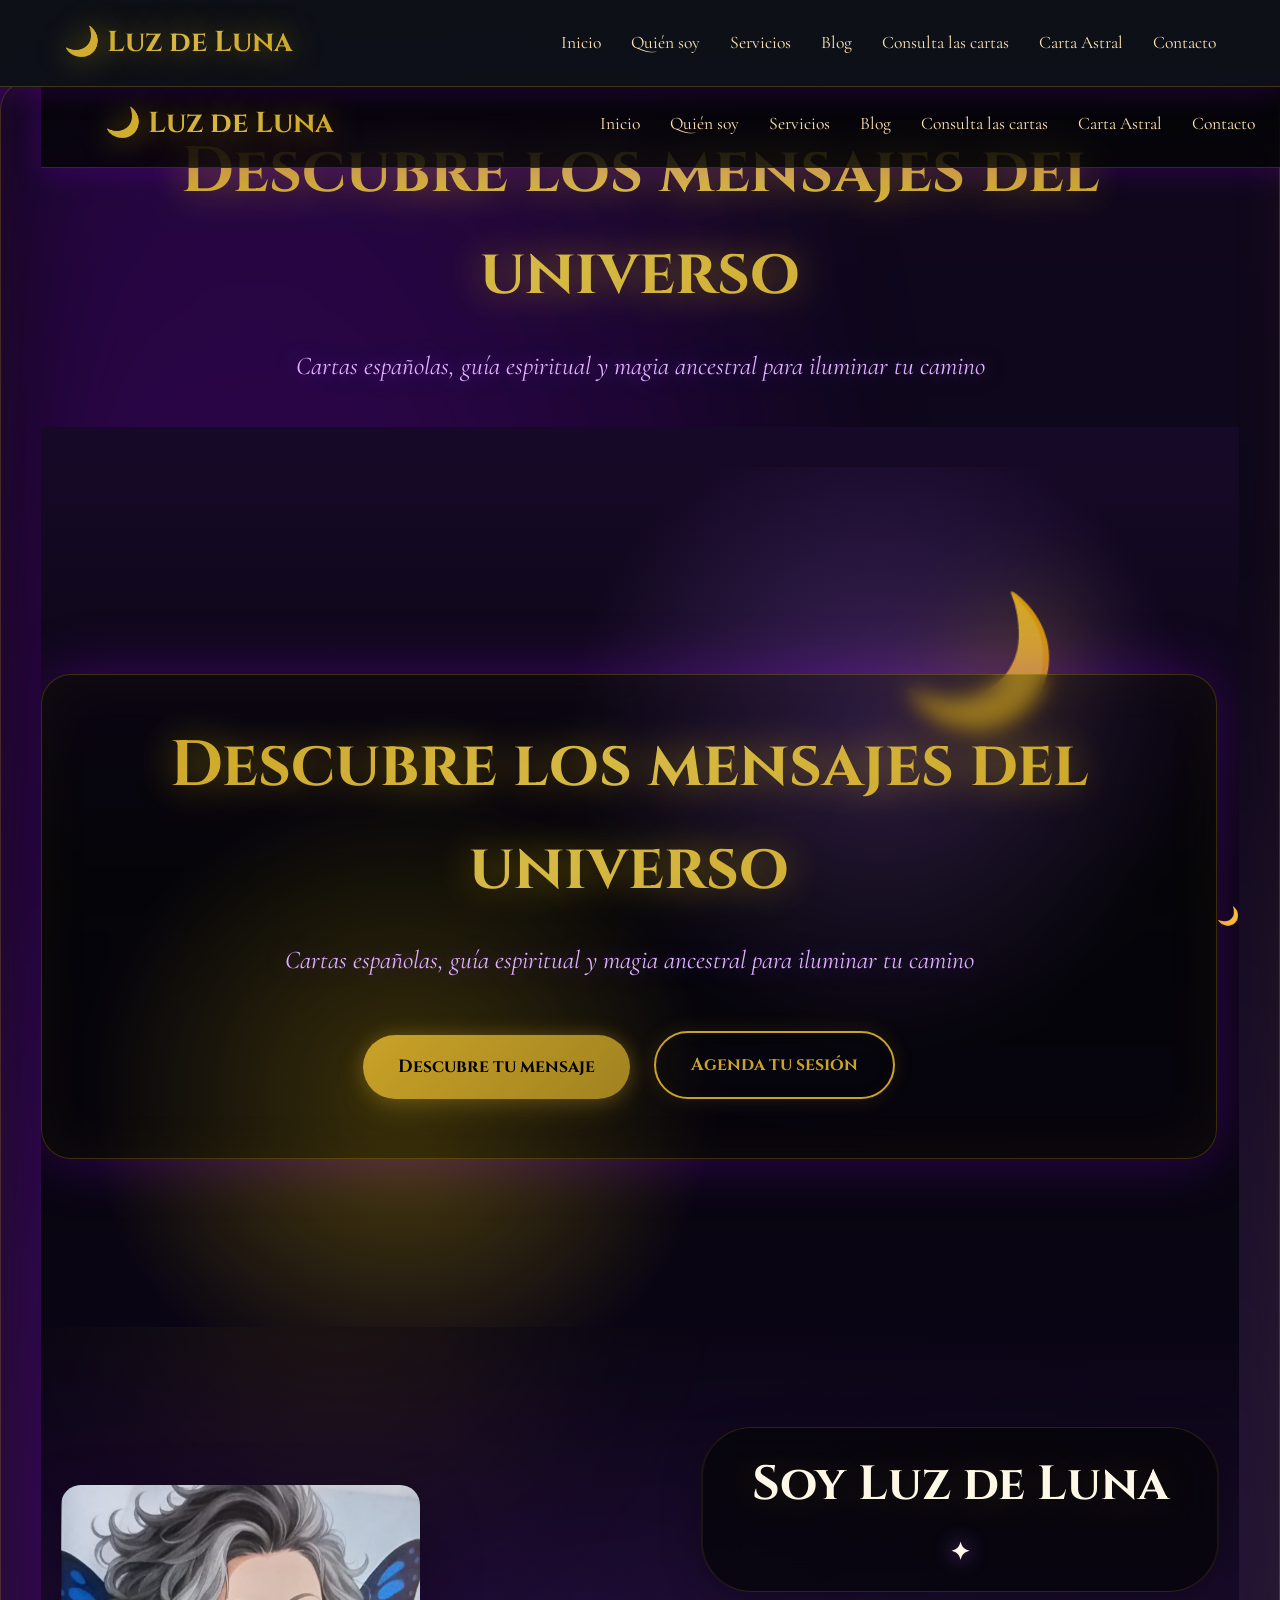
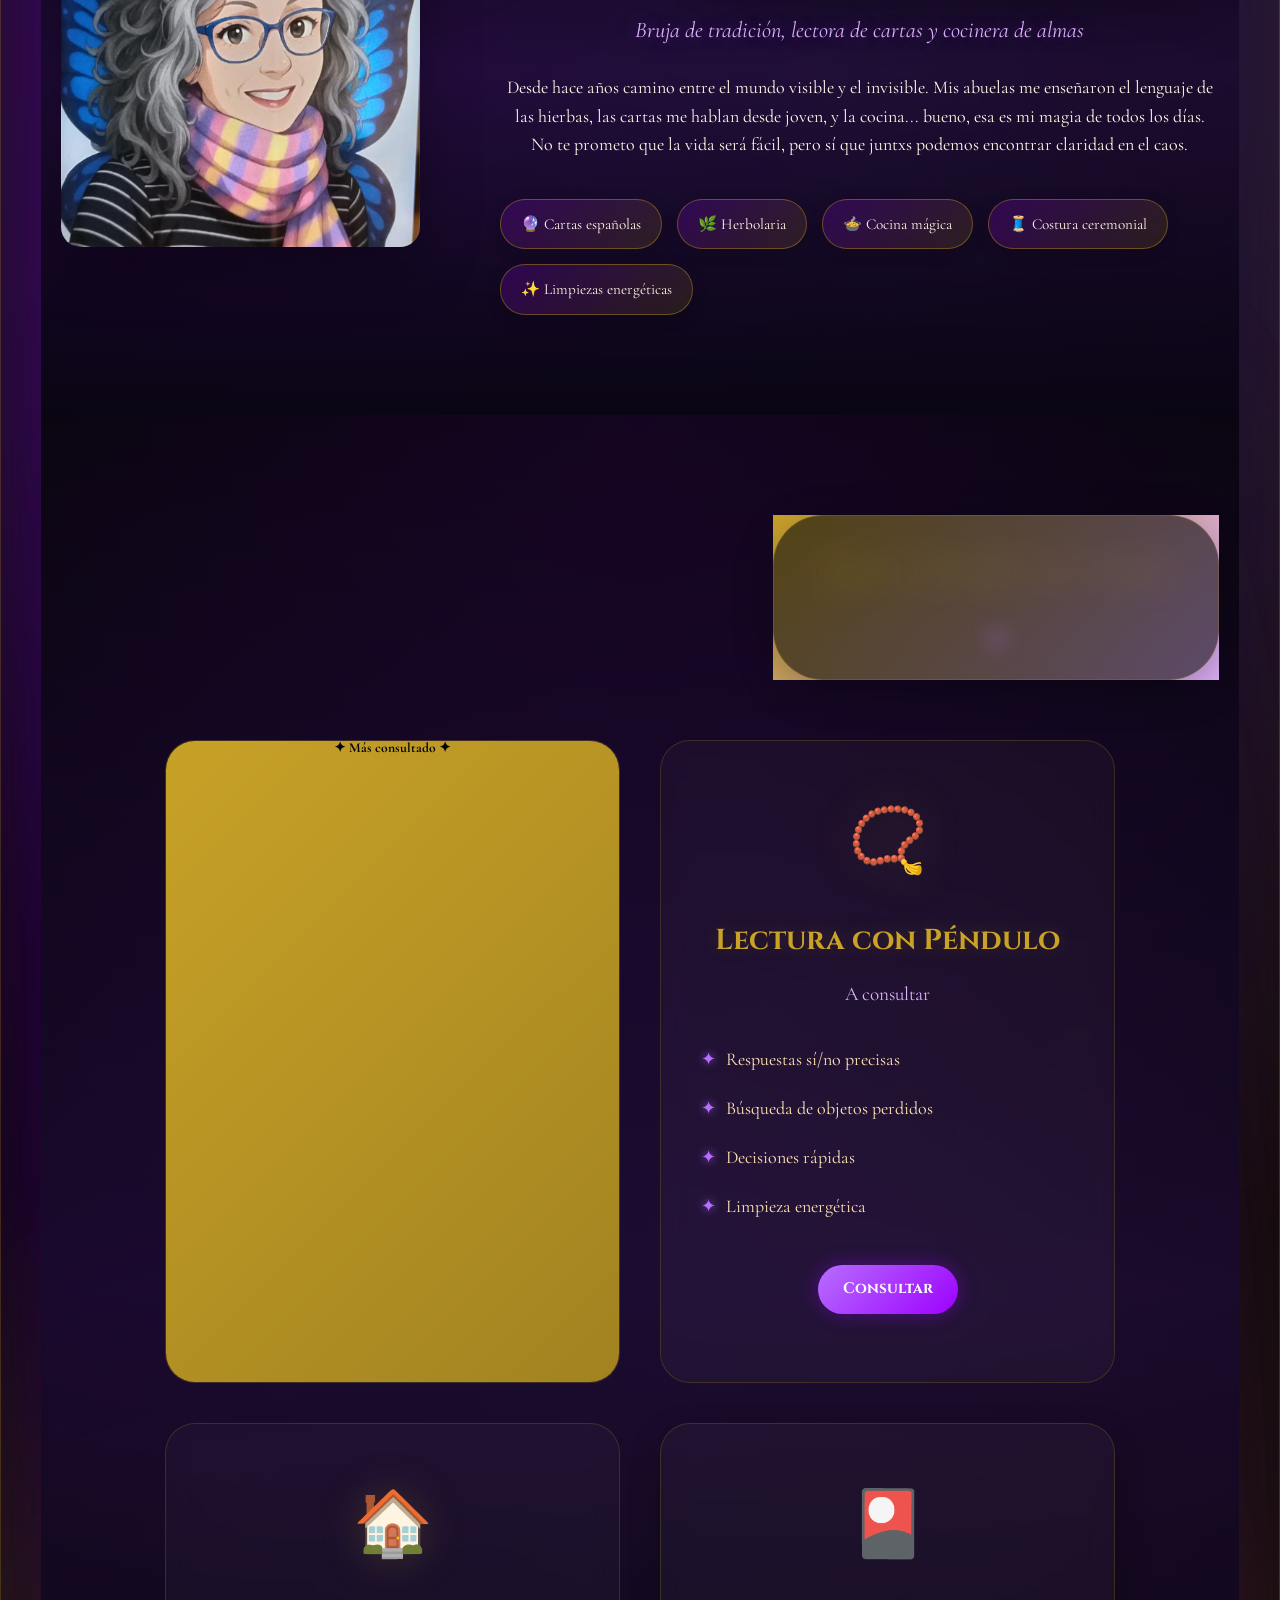
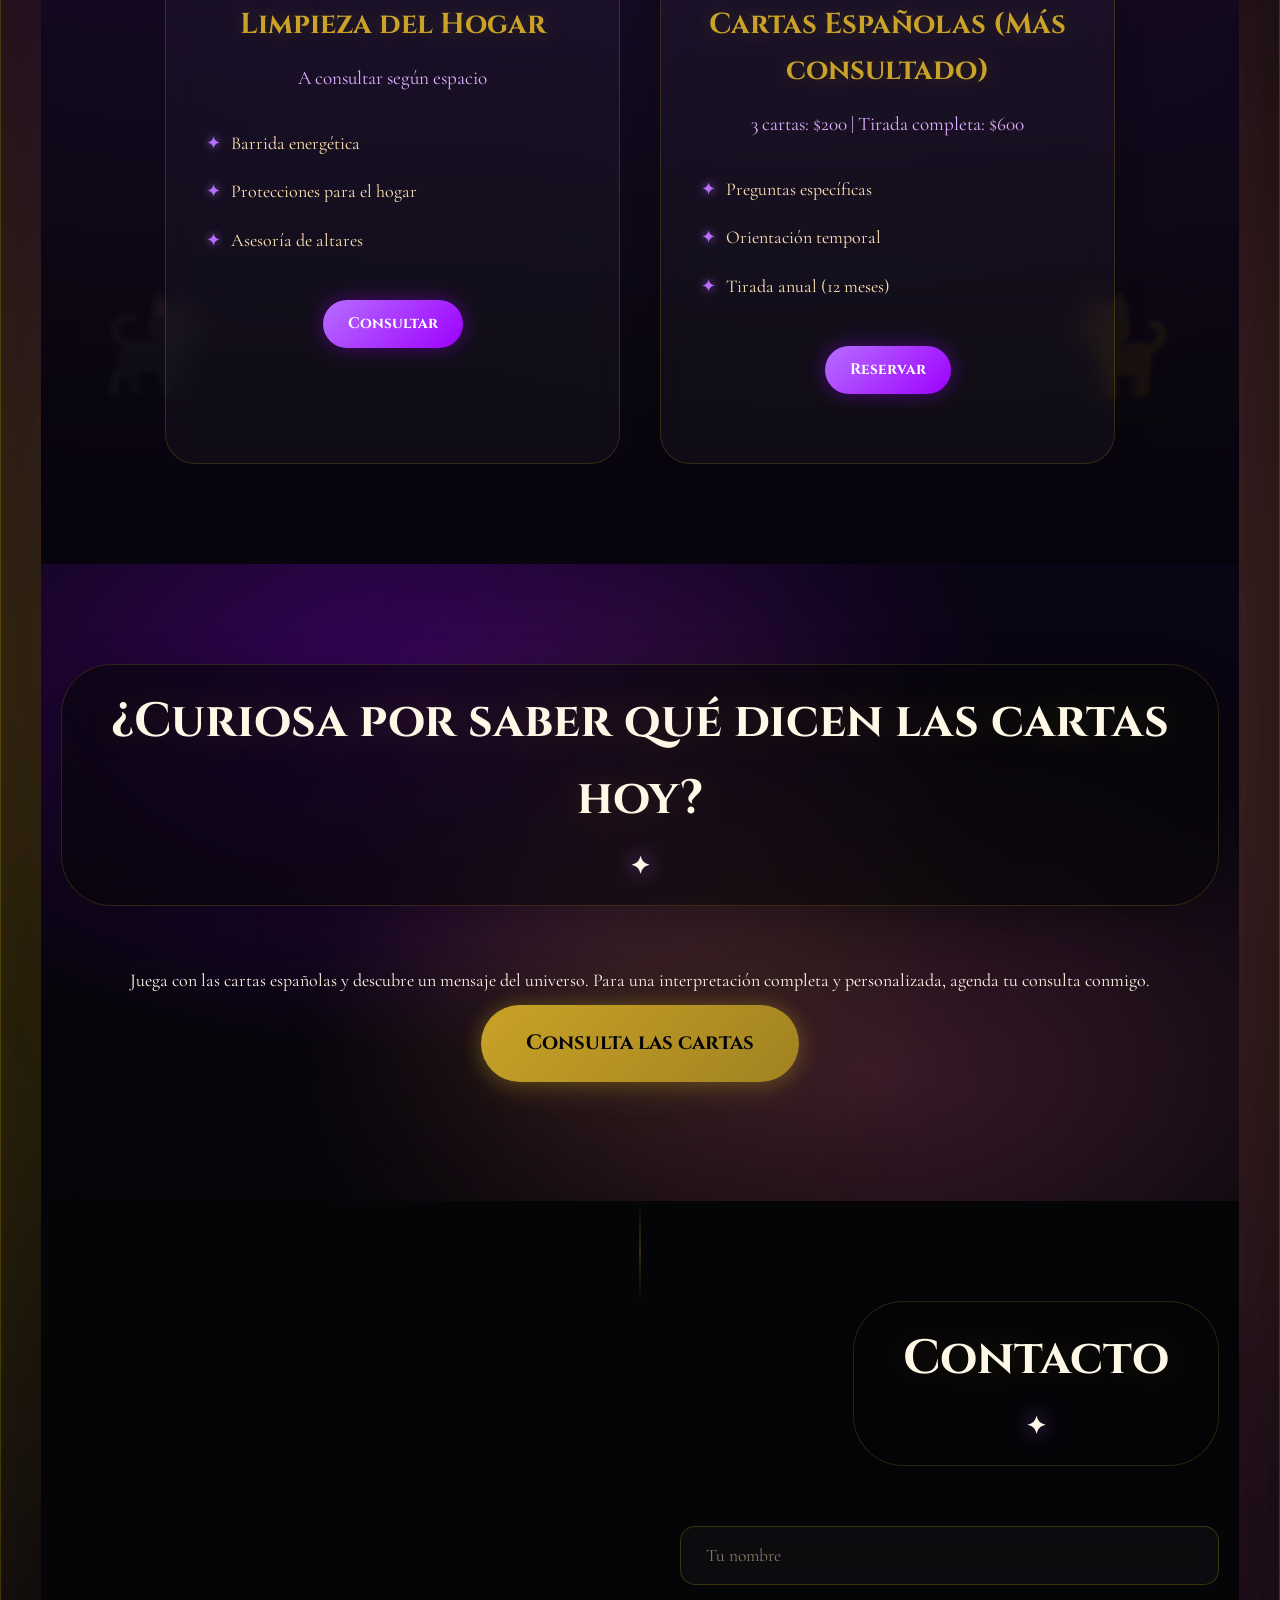
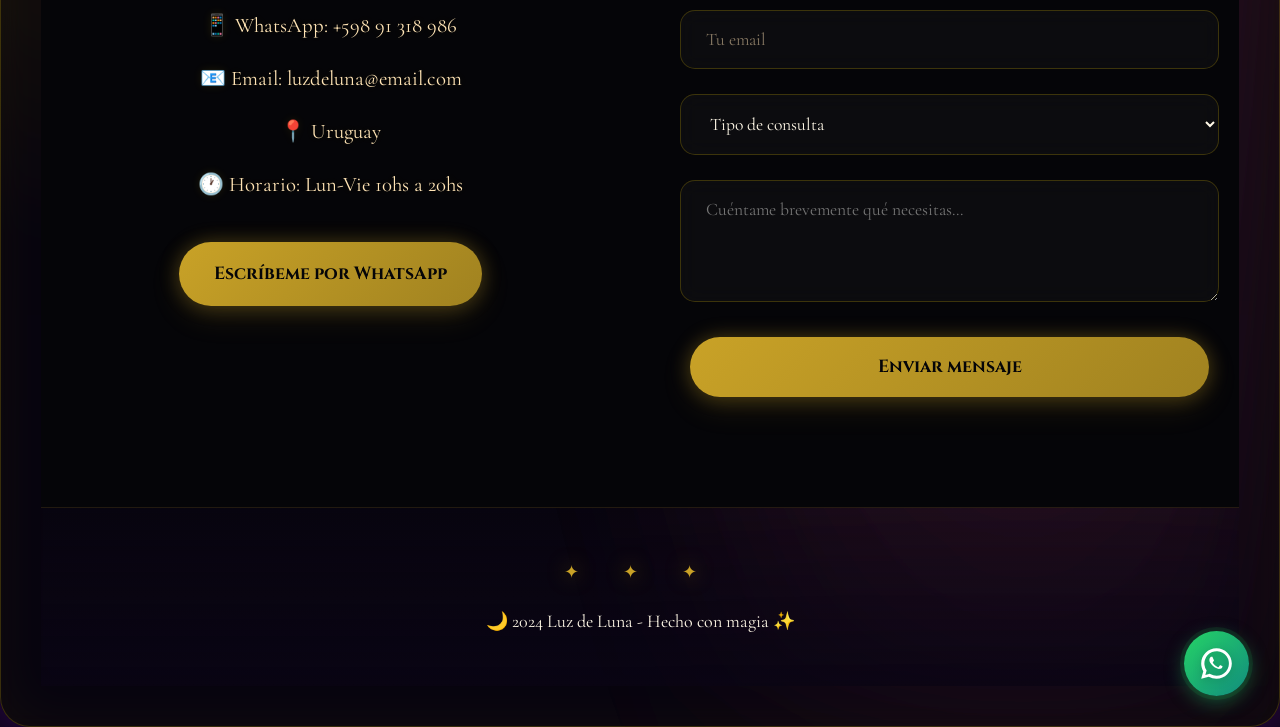
==== commit 03e7ec18: "se quito y añadio card dañada tratando de mejorar la cagada" ====
--- a/index.html
+++ b/index.html
@@ -98,60 +98,69 @@
                     </div>
                 </section>
 
-                <div class="servicios-grid cuatro">
-                <!-- Este ahora es el destacado (primero) -->
-                <div class="servicio-card destacado">
-                    <div class="glitter-bg"></div>
-                    <div class="icono">🎴</div>
-                    <h3>Cartas Españolas</h3>
-                    <p>3 cartas: $200 | Tirada completa: $600</p>
-                    <ul>
-                        <li>Preguntas específicas</li>
-                        <li>Orientación temporal</li>
-                        <li>Tirada anual (12 meses)</li>
-                    </ul>
-                    <a href="https://wa.me/59891318986?text=Hola%20Luz%20de%20Luna,%20quiero%20reservar%20una%20lectura%20de%20cartas%20españolas" class="btn-small" target="_blank">Reservar</a>
-                </div>
-
-                <!-- Este ya no es destacado -->
-                <div class="servicio-card">
-                    <div class="icono">🌟</div>
-                    <h3>Guía Espiritual</h3>
-                    <p>Sesión de 1 hora: $2000</p>
-                    <ul>
-                        <li>Lectura de cartas incluida</li>
-                        <li>Rituales personalizados</li>
-                        <li>Acompañamiento energético</li>
-                    </ul>
-                    <a href="https://wa.me/59891318986?text=Hola%20Luz%20de%20Luna,%20quiero%20reservar%20una%20guía%20espiritual" class="btn-small" target="_blank">Reservar</a>
-                </div>
-
-                <!-- Péndulo y Limpieza igual -->
-                <div class="servicio-card">
-                    <div class="icono">📿</div>
-                    <h3>Lectura con Péndulo</h3>
-                    <p>A consultar</p>
-                    <ul>
-                        <li>Respuestas sí/no precisas</li>
-                        <li>Búsqueda de objetos perdidos</li>
-                        <li>Decisiones rápidas</li>
-                        <li>Limpieza energética</li>
-                    </ul>
-                    <a href="https://wa.me/59891318986?text=Hola%20Luz%20de%20Luna,%20quiero%20consultar%20sobre%20lectura%20con%20péndulo" class="btn-small" target="_blank">Consultar</a>
-                </div>
-
-                <div class="servicio-card">
-                    <div class="icono">🏠</div>
-                    <h3>Limpieza del Hogar</h3>
-                    <p>A consultar según espacio</p>
-                    <ul>
-                        <li>Barrida energética</li>
-                        <li>Protecciones para el hogar</li>
-                        <li>Asesoría de altares</li>
-                    </ul>
-                    <a href="https://wa.me/59891318986?text=Hola%20Luz%20de%20Luna,%20quiero%20consultar%20sobre%20limpieza%20de%20hogar" class="btn-small" target="_blank">Consultar</a>
-                </div>
-            </div>
+                <!-- Servicios -->
+                <section id="servicios" class="servicios">
+                    <div class="galaxy-bg"></div>
+                    <div class="container">
+                        <h2>Mis Servicios</h2>
+            
+                        <!-- Siluetas de gatos decorativas -->
+                        <div class="gato-sombra gato-negro">🐈‍⬛</div>
+                        <div class="gato-sombra gato-gris">🐈</div>
+            
+                        <div class="servicios-grid cuatro">
+                            <div class="servicio-card">
+                                <div class="icono">🌟</div>
+                                <h3>Guía Espiritual</h3>
+                                <p>Sesión de 1 hora: $2000</p>
+                                <ul>
+                                    <li>Lectura de cartas incluida</li>
+                                    <li>Rituales personalizados</li>
+                                    <li>Acompañamiento energético</li>
+                                </ul>
+                                <a href="https://wa.me/59891318986?text=Hola%20Luz%20de%20Luna,%20quiero%20reservar%20una%20guía%20espiritual" class="btn-small" target="_blank">Reservar</a>
+                            </div>
+
+                            <div class="servicio-card">
+                                <div class="icono">📿</div>
+                                <h3>Lectura con Péndulo</h3>
+                                <p>A consultar</p>
+                                <ul>
+                                    <li>Respuestas sí/no precisas</li>
+                                    <li>Búsqueda de objetos perdidos</li>
+                                    <li>Decisiones rápidas</li>
+                                    <li>Limpieza energética</li>
+                                </ul>
+                                <a href="https://wa.me/59891318986?text=Hola%20Luz%20de%20Luna,%20quiero%20consultar%20sobre%20lectura%20con%20péndulo" class="btn-small" target="_blank">Consultar</a>
+                            </div>
+
+                            <div class="servicio-card">
+                                <div class="icono">🏠</div>
+                                <h3>Limpieza del Hogar</h3>
+                                <p>A consultar según espacio</p>
+                                <ul>
+                                    <li>Barrida energética</li>
+                                    <li>Protecciones para el hogar</li>
+                                    <li>Asesoría de altares</li>
+                                </ul>
+                                <a href="https://wa.me/59891318986?text=Hola%20Luz%20de%20Luna,%20quiero%20consultar%20sobre%20limpieza%20de%20hogar" class="btn-small" target="_blank">Consultar</a>
+                            </div>
+                
+                            <!-- Re-agregar card 'Más consultado' al final, en versión compacta -->
+                            <div class="servicio-card destacado-compact">
+                                <div class="icono">🎴</div>
+                                <h3>Cartas Españolas (Más consultado)</h3>
+                                <p>3 cartas: $200 | Tirada completa: $600</p>
+                                <ul>
+                                    <li>Preguntas específicas</li>
+                                    <li>Orientación temporal</li>
+                                    <li>Tirada anual (12 meses)</li>
+                                </ul>
+                                <a href="https://wa.me/59891318986?text=Hola%20Luz%20de%20Luna,%20quiero%20reservar%20una%20lectura%20de%20cartas%20espa%C3%B1olas" class="btn-small" target="_blank">Reservar</a>
+                            </div>
+                        </div>
+                    </div>
+                </section>
 
                 <!-- CTA Juego -->
                 <section class="cta-juego">
--- a/css/styles.css
+++ b/css/styles.css
@@ -1970,6 +1970,27 @@
     z-index: 2;
 }
 
+/* Estilos suaves para el card 'Más consultado' re-agregado */
+.servicio-card.destacado-compact {
+    background: rgba(255,255,255,0.02);
+    border: 1px solid rgba(201,162,39,0.12);
+    box-shadow: 0 10px 30px rgba(0,0,0,0.25);
+}
+.servicio-card.destacado-compact .icono {
+    filter: none;
+}
+.servicio-card.destacado-compact .glitter-bg {
+    display: none !important;
+}
+.servicio-card.destacado-compact > *,
+.servicio-card.destacado-compact h3,
+.servicio-card.destacado-compact p,
+.servicio-card.destacado-compact ul,
+.servicio-card.destacado-compact a {
+    position: relative;
+    z-index: 2;
+}
+
 /* Quitar la etiqueta del segundo (Guía Espiritual) ya no es destacado */
 .servicio-card:nth-child(2)::before {
     display: none;
--- a/css/styles.css
+++ b/css/styles.css
@@ -1970,6 +1970,27 @@
     z-index: 2;
 }
 
+/* Estilos suaves para el card 'Más consultado' re-agregado */
+.servicio-card.destacado-compact {
+    background: rgba(255,255,255,0.02);
+    border: 1px solid rgba(201,162,39,0.12);
+    box-shadow: 0 10px 30px rgba(0,0,0,0.25);
+}
+.servicio-card.destacado-compact .icono {
+    filter: none;
+}
+.servicio-card.destacado-compact .glitter-bg {
+    display: none !important;
+}
+.servicio-card.destacado-compact > *,
+.servicio-card.destacado-compact h3,
+.servicio-card.destacado-compact p,
+.servicio-card.destacado-compact ul,
+.servicio-card.destacado-compact a {
+    position: relative;
+    z-index: 2;
+}
+
 /* Quitar la etiqueta del segundo (Guía Espiritual) ya no es destacado */
 .servicio-card:nth-child(2)::before {
     display: none;
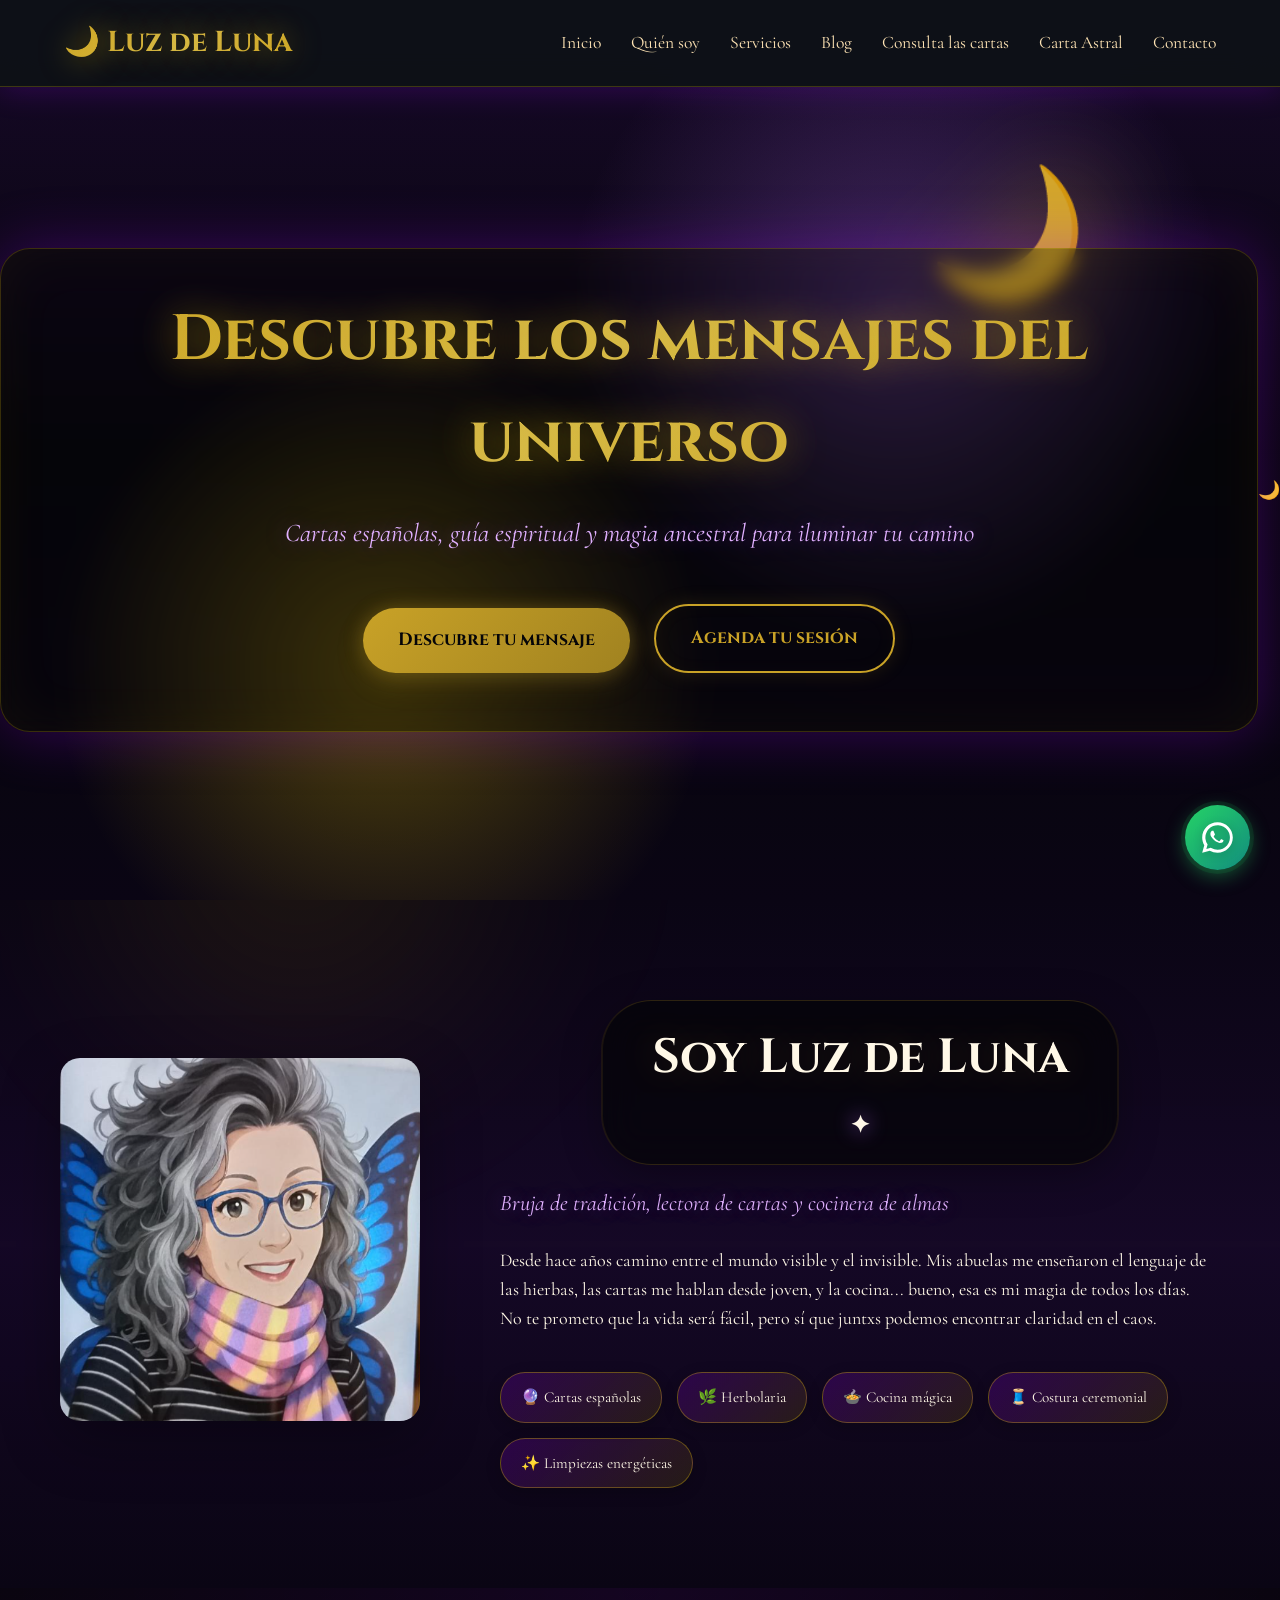
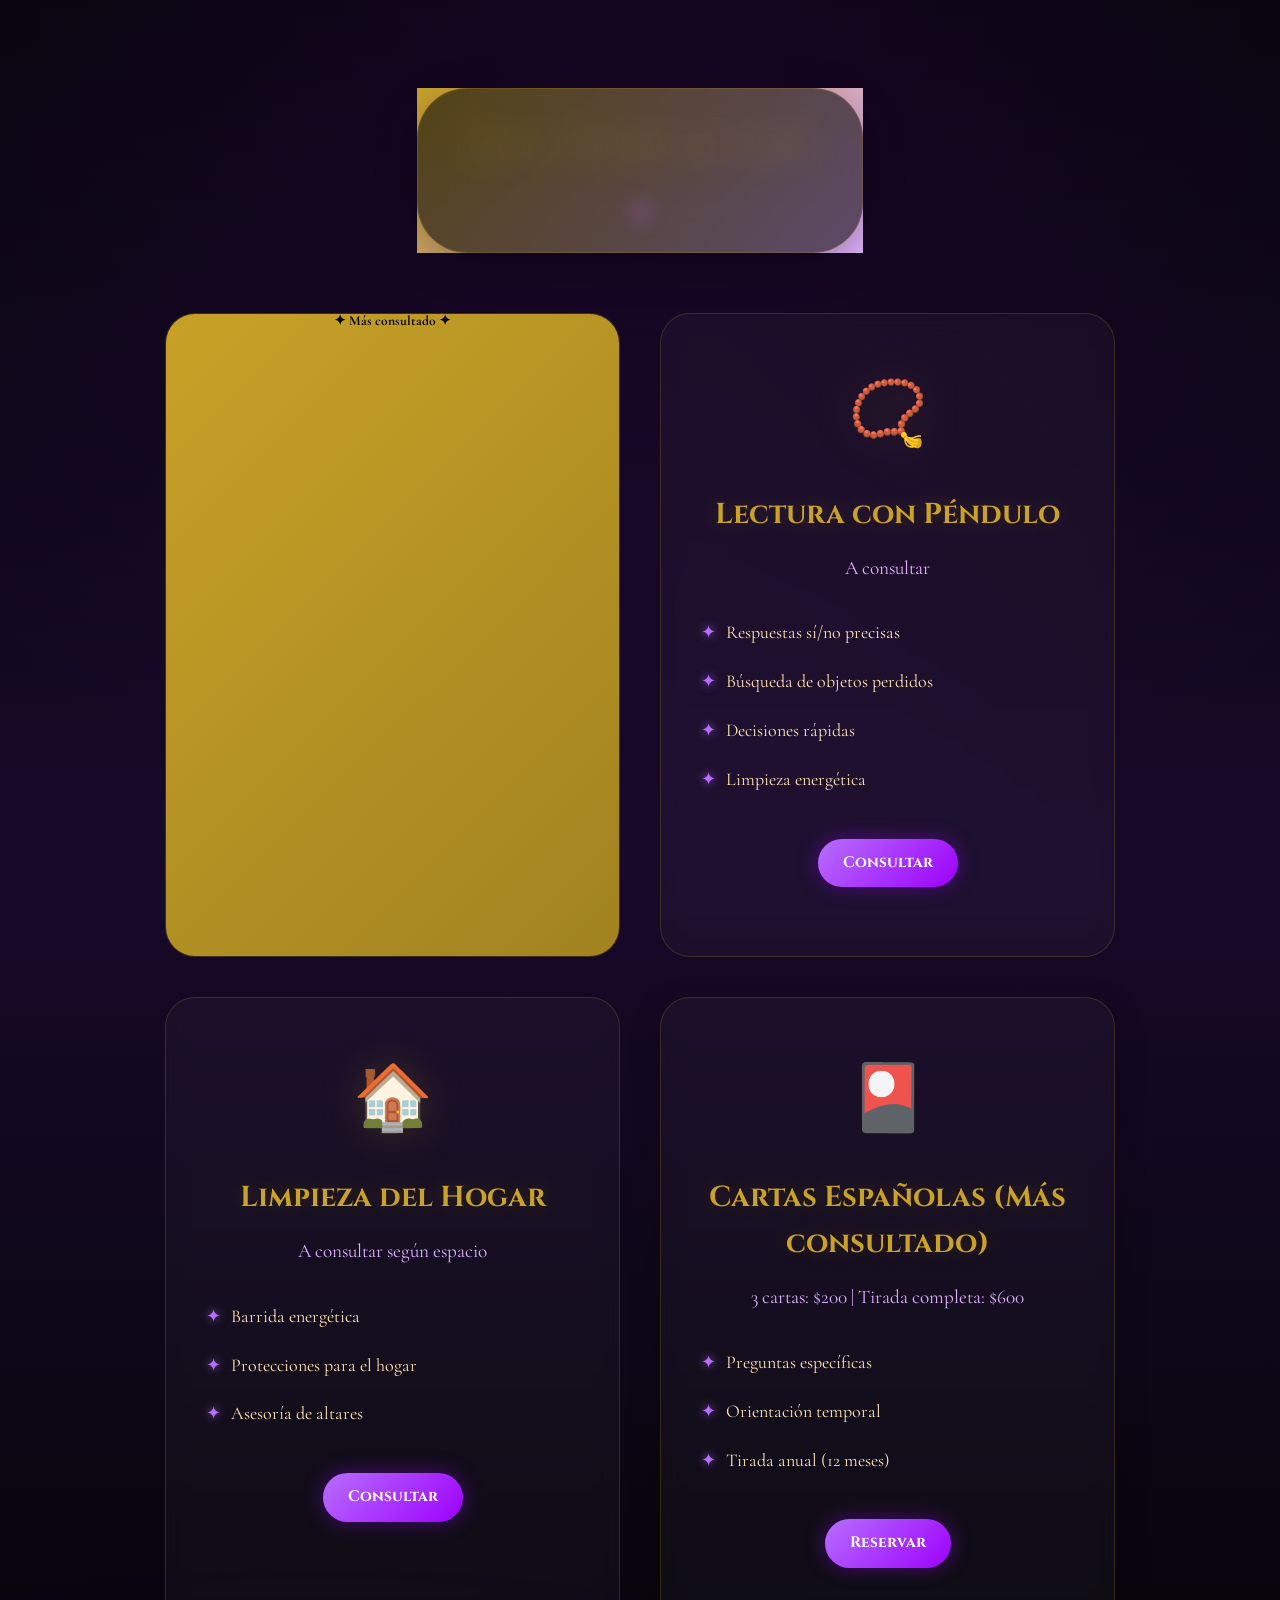
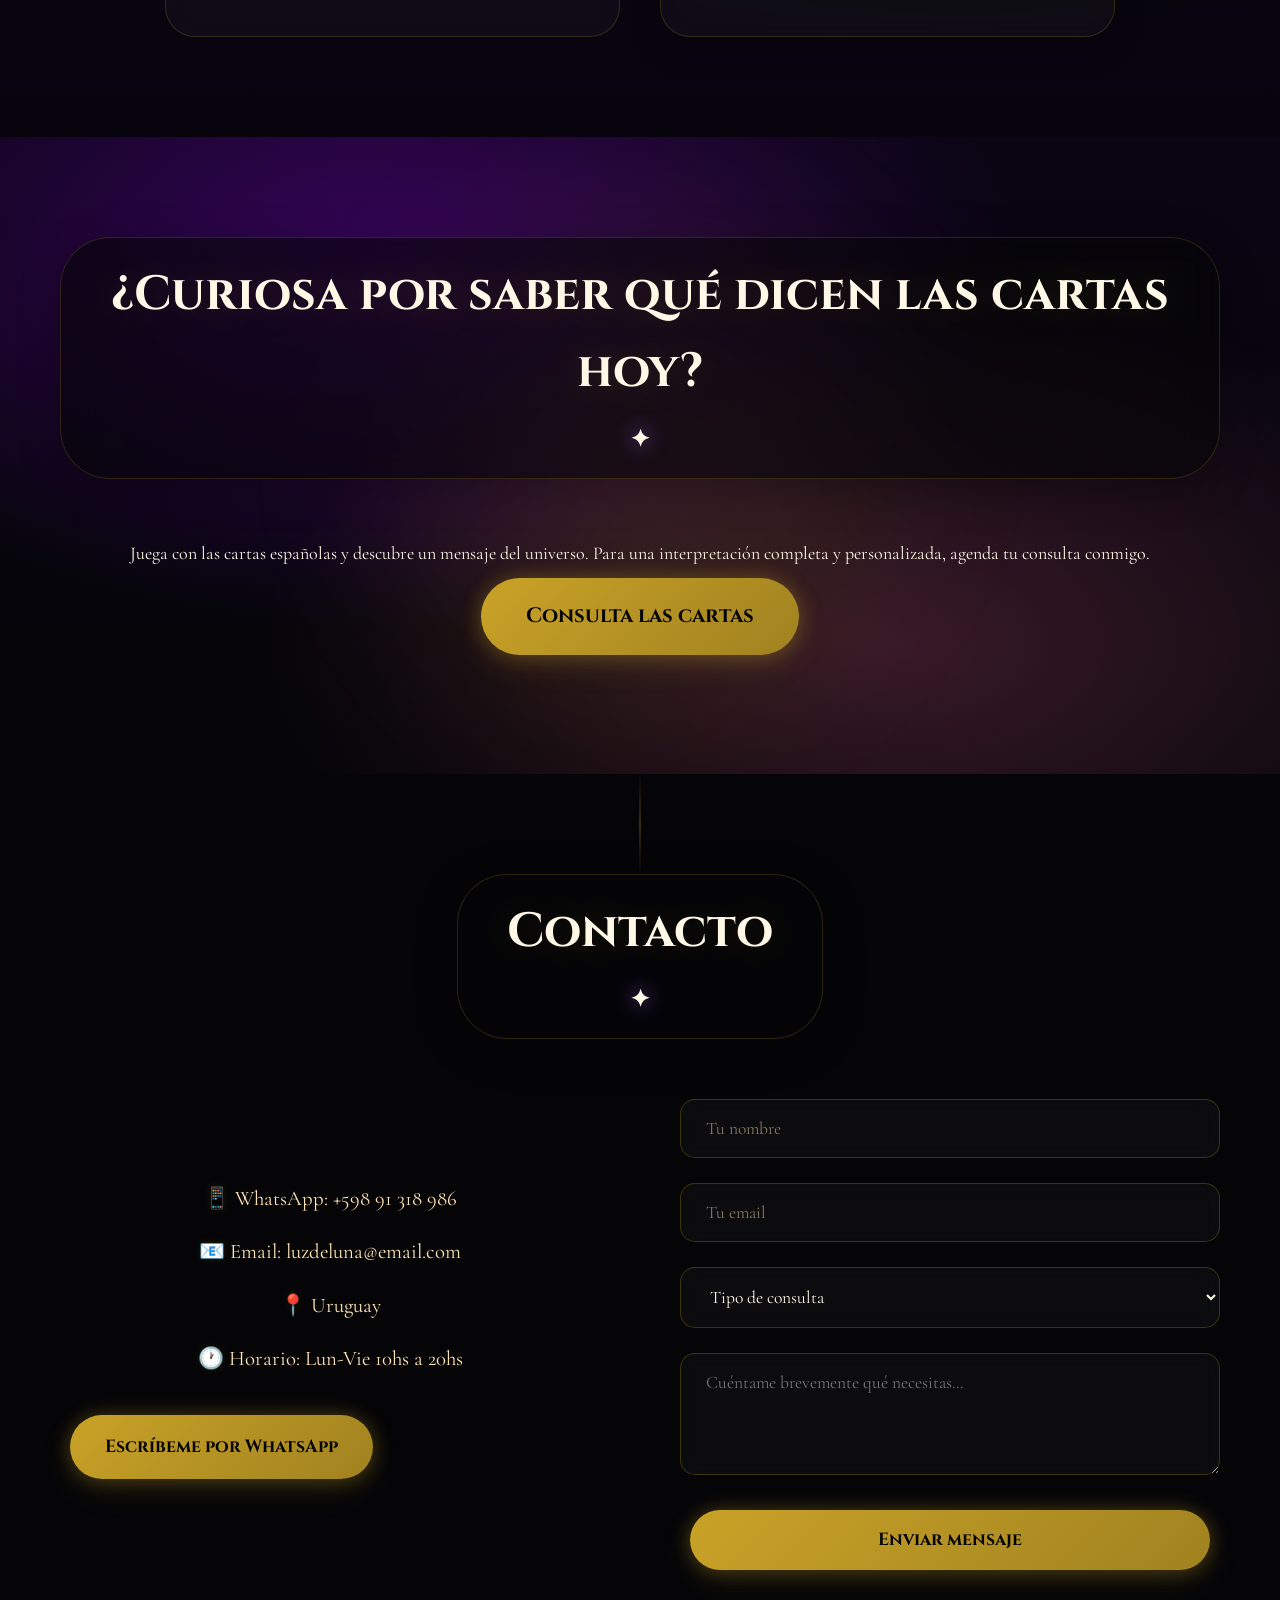
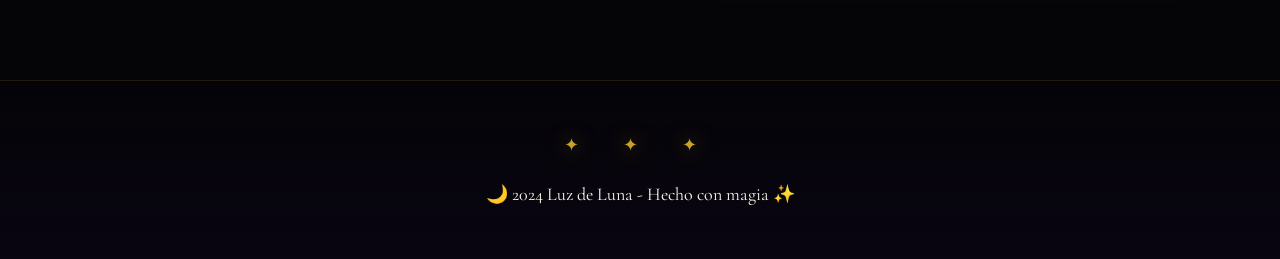
==== commit 762e6470: "duplicado html" ====
--- a/index.html
+++ b/index.html
@@ -31,187 +31,146 @@
         <div class="hero-content">
             <h1>Descubre los mensajes del universo</h1>
             <p class="subtitle">Cartas españolas, guía espiritual y magia ancestral para iluminar tu camino</p>
-            <!DOCTYPE html>
-            <html lang="es">
-            <head>
-                <meta charset="UTF-8">
-                <meta name="viewport" content="width=device-width, initial-scale=1.0">
-                <title>Luz de Luna - Bruja, Cartas Españolas y Guía Espiritual</title>
-                <link rel="stylesheet" href="css/styles.css">
-                <link href="https://fonts.googleapis.com/css2?family=Cinzel:wght@400;700&family=Cormorant+Garamond:ital,wght@0,400;0,600;1,400&display=swap" rel="stylesheet">
-            </head>
-            <body>
-                <!-- Galaxia animada de fondo -->
-                <div class="galaxy-bg"></div>
+            <a href="cartas.html" class="btn-primary">Descubre tu mensaje</a>
+            <a href="https://wa.me/59891318986?text=Hola%20Luz%20de%20Luna,%20quiero%20agendar%20una%20consulta" class="btn-secondary" target="_blank">Agenda tu sesión</a>
+        </div>
+        <div class="hero-decoration">
+            <div class="moon">🌙</div>
+            <div class="stars"></div>
+        </div>
+    </header>
 
-                <!-- Navegación -->
-                <nav class="navbar">
-                    <div class="logo">🌙 Luz de Luna</div>
-                    <ul class="nav-links">
-                        <li><a href="index.html">Inicio</a></li>
-                        <li><a href="index.html#sobre">Quién soy</a></li>
-                        <li><a href="index.html#servicios">Servicios</a></li>
-                        <li><a href="blog.html">Blog</a></li>
-                        <li><a href="cartas.html">Consulta las cartas</a></li>
-                        <li><a href="carta-astral.html">Carta Astral</a></li>
-                        <li><a href="#contacto">Contacto</a></li>
+    <!-- Sobre Ella -->
+    <section id="sobre" class="sobre">
+        <div class="container">
+            <div class="sobre-grid">
+                <div class="sobre-img">
+                    <img src="assets/meli.png" alt="Foto de Luz de Luna">
+                </div>
+                <div class="sobre-texto">
+                    <h2>Soy Luz de Luna</h2>
+                    <p class="tagline">Bruja de tradición, lectora de cartas y cocinera de almas</p>
+                    <p>Desde hace años camino entre el mundo visible y el invisible. Mis abuelas me enseñaron el lenguaje de las hierbas, las cartas me hablan desde joven, y la cocina... bueno, esa es mi magia de todos los días.</p>
+                    <p>No te prometo que la vida será fácil, pero sí que juntxs podemos encontrar claridad en el caos.</p>
+                    <div class="habilidades">
+                        <span class="tag">🔮 Cartas españolas</span>
+                        <span class="tag">🌿 Herbolaria</span>
+                        <span class="tag">🍲 Cocina mágica</span>
+                        <span class="tag">🧵 Costura ceremonial</span>
+                        <span class="tag">✨ Limpiezas energéticas</span>
+                    </div>
+                </div>
+            </div>
+        </div>
+    </section>
+
+    <!-- Servicios -->
+    <section id="servicios" class="servicios">
+        <div class="container">
+            <h2>Mis Servicios</h2>
+            <div class="servicios-grid cuatro">
+                <div class="servicio-card">
+                    <div class="icono">🌟</div>
+                    <h3>Guía Espiritual</h3>
+                    <p>Sesión de 1 hora: $2000</p>
+                    <ul>
+                        <li>Lectura de cartas incluida</li>
+                        <li>Rituales personalizados</li>
+                        <li>Acompañamiento energético</li>
                     </ul>
-                    <div class="hamburger" onclick="toggleMenu()">☰</div>
-                </nav>
+                    <a href="https://wa.me/59891318986?text=Hola%20Luz%20de%20Luna,%20quiero%20reservar%20una%20guía%20espiritual" class="btn-small" target="_blank">Reservar</a>
+                </div>
 
-                <!-- Hero Section -->
-                <header class="hero">
-                    <div class="hero-content">
-                        <h1>Descubre los mensajes del universo</h1>
-                        <p class="subtitle">Cartas españolas, guía espiritual y magia ancestral para iluminar tu camino</p>
-                        <a href="cartas.html" class="btn-primary">Descubre tu mensaje</a>
-                        <a href="https://wa.me/59891318986?text=Hola%20Luz%20de%20Luna,%20quiero%20agendar%20una%20consulta" class="btn-secondary" target="_blank">Agenda tu sesión</a>
-                    </div>
-                    <div class="hero-decoration">
-                        <div class="moon">🌙</div>
-                        <div class="stars"></div>
-                    </div>
-                </header>
+                <div class="servicio-card">
+                    <div class="icono">📿</div>
+                    <h3>Lectura con Péndulo</h3>
+                    <p>A consultar</p>
+                    <ul>
+                        <li>Respuestas sí/no precisas</li>
+                        <li>Búsqueda de objetos perdidos</li>
+                        <li>Decisiones rápidas</li>
+                        <li>Limpieza energética</li>
+                    </ul>
+                    <a href="https://wa.me/59891318986?text=Hola%20Luz%20de%20Luna,%20quiero%20consultar%20sobre%20lectura%20con%20péndulo" class="btn-small" target="_blank">Consultar</a>
+                </div>
 
-                <!-- Sobre Ella -->
-                <section id="sobre" class="sobre">
-                    <div class="container">
-                        <div class="sobre-grid">
-                            <div class="sobre-img">
-                                <img src="assets/meli.png" alt="Foto de Luz de Luna">
-                            </div>
-                            <div class="sobre-texto">
-                                <h2>Soy Luz de Luna</h2>
-                                <p class="tagline">Bruja de tradición, lectora de cartas y cocinera de almas</p>
-                                <p>Desde hace años camino entre el mundo visible y el invisible. Mis abuelas me enseñaron el lenguaje de las hierbas, las cartas me hablan desde joven, y la cocina... bueno, esa es mi magia de todos los días.</p>
-                                <p>No te prometo que la vida será fácil, pero sí que juntxs podemos encontrar claridad en el caos.</p>
-                    
-                                <div class="habilidades">
-                                    <span class="tag">🔮 Cartas españolas</span>
-                                    <span class="tag">🌿 Herbolaria</span>
-                                    <span class="tag">🍲 Cocina mágica</span>
-                                    <span class="tag">🧵 Costura ceremonial</span>
-                                    <span class="tag">✨ Limpiezas energéticas</span>
-                                </div>
-                            </div>
-                        </div>
-                    </div>
-                </section>
+                <div class="servicio-card">
+                    <div class="icono">🏠</div>
+                    <h3>Limpieza del Hogar</h3>
+                    <p>A consultar según espacio</p>
+                    <ul>
+                        <li>Barrida energética</li>
+                        <li>Protecciones para el hogar</li>
+                        <li>Asesoría de altares</li>
+                    </ul>
+                    <a href="https://wa.me/59891318986?text=Hola%20Luz%20de%20Luna,%20quiero%20consultar%20sobre%20limpieza%20de%20hogar" class="btn-small" target="_blank">Consultar</a>
+                </div>
 
-                <!-- Servicios -->
-                <section id="servicios" class="servicios">
-                    <div class="galaxy-bg"></div>
-                    <div class="container">
-                        <h2>Mis Servicios</h2>
-            
-                        <!-- Siluetas de gatos decorativas -->
-                        <div class="gato-sombra gato-negro">🐈‍⬛</div>
-                        <div class="gato-sombra gato-gris">🐈</div>
-            
-                        <div class="servicios-grid cuatro">
-                            <div class="servicio-card">
-                                <div class="icono">🌟</div>
-                                <h3>Guía Espiritual</h3>
-                                <p>Sesión de 1 hora: $2000</p>
-                                <ul>
-                                    <li>Lectura de cartas incluida</li>
-                                    <li>Rituales personalizados</li>
-                                    <li>Acompañamiento energético</li>
-                                </ul>
-                                <a href="https://wa.me/59891318986?text=Hola%20Luz%20de%20Luna,%20quiero%20reservar%20una%20guía%20espiritual" class="btn-small" target="_blank">Reservar</a>
-                            </div>
+                <div class="servicio-card destacado-compact">
+                    <div class="icono">🎴</div>
+                    <h3>Cartas Españolas (Más consultado)</h3>
+                    <p>3 cartas: $200 | Tirada completa: $600</p>
+                    <ul>
+                        <li>Preguntas específicas</li>
+                        <li>Orientación temporal</li>
+                        <li>Tirada anual (12 meses)</li>
+                    </ul>
+                    <a href="https://wa.me/59891318986?text=Hola%20Luz%20de%20Luna,%20quiero%20reservar%20una%20lectura%20de%20cartas%20espa%C3%B1olas" class="btn-small" target="_blank">Reservar</a>
+                </div>
+            </div>
+        </div>
+    </section>
 
-                            <div class="servicio-card">
-                                <div class="icono">📿</div>
-                                <h3>Lectura con Péndulo</h3>
-                                <p>A consultar</p>
-                                <ul>
-                                    <li>Respuestas sí/no precisas</li>
-                                    <li>Búsqueda de objetos perdidos</li>
-                                    <li>Decisiones rápidas</li>
-                                    <li>Limpieza energética</li>
-                                </ul>
-                                <a href="https://wa.me/59891318986?text=Hola%20Luz%20de%20Luna,%20quiero%20consultar%20sobre%20lectura%20con%20péndulo" class="btn-small" target="_blank">Consultar</a>
-                            </div>
+    <!-- CTA Juego -->
+    <section class="cta-juego">
+        <div class="container">
+            <h2>¿Curiosa por saber qué dicen las cartas hoy?</h2>
+            <p>Juega con las cartas españolas y descubre un mensaje del universo. Para una interpretación completa y personalizada, agenda tu consulta conmigo.</p>
+            <a href="cartas.html" class="btn-primary btn-large">Consulta las cartas</a>
+        </div>
+    </section>
 
-                            <div class="servicio-card">
-                                <div class="icono">🏠</div>
-                                <h3>Limpieza del Hogar</h3>
-                                <p>A consultar según espacio</p>
-                                <ul>
-                                    <li>Barrida energética</li>
-                                    <li>Protecciones para el hogar</li>
-                                    <li>Asesoría de altares</li>
-                                </ul>
-                                <a href="https://wa.me/59891318986?text=Hola%20Luz%20de%20Luna,%20quiero%20consultar%20sobre%20limpieza%20de%20hogar" class="btn-small" target="_blank">Consultar</a>
-                            </div>
-                
-                            <!-- Re-agregar card 'Más consultado' al final, en versión compacta -->
-                            <div class="servicio-card destacado-compact">
-                                <div class="icono">🎴</div>
-                                <h3>Cartas Españolas (Más consultado)</h3>
-                                <p>3 cartas: $200 | Tirada completa: $600</p>
-                                <ul>
-                                    <li>Preguntas específicas</li>
-                                    <li>Orientación temporal</li>
-                                    <li>Tirada anual (12 meses)</li>
-                                </ul>
-                                <a href="https://wa.me/59891318986?text=Hola%20Luz%20de%20Luna,%20quiero%20reservar%20una%20lectura%20de%20cartas%20espa%C3%B1olas" class="btn-small" target="_blank">Reservar</a>
-                            </div>
-                        </div>
-                    </div>
-                </section>
+    <!-- Contacto -->
+    <section id="contacto" class="contacto">
+        <div class="container">
+            <h2>Contacto</h2>
+            <div class="contacto-grid">
+                <div class="contacto-info">
+                    <p>📱 WhatsApp: +598 91 318 986</p>
+                    <p>📧 Email: luzdeluna@email.com</p>
+                    <p>📍 Uruguay</p>
+                    <p>🕐 Horario: Lun-Vie 10hs a 20hs</p>
+                    <a href="https://wa.me/59891318986?text=Hola%20Luz%20de%20Luna,%20tengo%20una%20consulta" class="btn-primary" target="_blank" style="margin-top: 20px;">Escríbeme por WhatsApp</a>
+                </div>
+                <form class="contacto-form" action="https://formspree.io/f/xnqevjdr" method="POST">
+                    <input type="text" name="nombre" placeholder="Tu nombre" required>
+                    <input type="email" name="email" placeholder="Tu email" required>
+                    <select name="tipo_consulta" required>
+                        <option value="">Tipo de consulta</option>
+                        <option value="cartas">Lectura de Cartas Españolas</option>
+                        <option value="guia">Guía Espiritual</option>
+                        <option value="limpieza">Limpieza de Hogar</option>
+                        <option value="otro">Otro</option>
+                    </select>
+                    <textarea name="mensaje" placeholder="Cuéntame brevemente qué necesitas..." rows="4" required></textarea>
+                    <button type="submit" class="btn-primary">Enviar mensaje</button>
+                </form>
+            </div>
+        </div>
+    </section>
 
-                <!-- CTA Juego -->
-                <section class="cta-juego">
-                    <div class="container">
-                        <h2>¿Curiosa por saber qué dicen las cartas hoy?</h2>
-                        <p>Juega con las cartas españolas y descubre un mensaje del universo. Para una interpretación completa y personalizada, agenda tu consulta conmigo.</p>
-                        <a href="cartas.html" class="btn-primary btn-large">Consulta las cartas</a>
-                    </div>
-                </section>
+    <footer>
+        <p>🌙 2024 Luz de Luna - Hecho con magia ✨</p>
+    </footer>
 
-                <!-- Contacto -->
-                <section id="contacto" class="contacto">
-                    <div class="container">
-                        <h2>Contacto</h2>
-                        <div class="contacto-grid">
-                            <div class="contacto-info">
-                                <p>📱 WhatsApp: +598 91 318 986</p>
-                                <p>📧 Email: luzdeluna@email.com</p>
-                                <p>📍 Uruguay</p>
-                                <p>🕐 Horario: Lun-Vie 10hs a 20hs</p>
-                                <a href="https://wa.me/59891318986?text=Hola%20Luz%20de%20Luna,%20tengo%20una%20consulta" class="btn-primary" target="_blank" style="margin-top: 20px;">Escríbeme por WhatsApp</a>
-                            </div>
-                            <form class="contacto-form" action="https://formspree.io/f/xnqevjdr" method="POST">
-                                <input type="text" name="nombre" placeholder="Tu nombre" required>
-                                <input type="email" name="email" placeholder="Tu email" required>
-                                <select name="tipo_consulta" required>
-                                    <option value="">Tipo de consulta</option>
-                                    <option value="cartas">Lectura de Cartas Españolas</option>
-                                    <option value="guia">Guía Espiritual</option>
-                                    <option value="limpieza">Limpieza de Hogar</option>
-                                    <option value="otro">Otro</option>
-                                </select>
-                                <textarea name="mensaje" placeholder="Cuéntame brevemente qué necesitas..." rows="4" required></textarea>
-                                <button type="submit" class="btn-primary">Enviar mensaje</button>
-                            </form>
-                        </div>
-                    </div>
-                </section>
+    <!-- Botón flotante de WhatsApp -->
+    <a href="https://wa.me/59891318986?text=Hola%20Luz%20de%20Luna,%20vi%20tu%20página%20y%20quiero%20consultar" class="whatsapp-float" target="_blank" title="Chatea conmigo">
+        <svg viewBox="0 0 32 32" fill="currentColor">
+            <path d="M16 2C8.268 2 2 8.268 2 16c0 2.585.698 5.003 1.914 7.086L2 30l6.914-1.914A13.936 13.936 0 0016 30c7.732 0 14-6.268 14-14S23.732 2 16 2zm0 25.2a11.2 11.2 0 01-5.7-1.55l-.4-.25-4.1 1.15 1.15-4.1-.25-.4A11.2 11.2 0 1116 27.2zm6.15-8.35c-.35-.15-2.05-1-2.35-1.15-.35-.1-.55-.15-.75.15-.2.35-.85 1.15-1.05 1.4-.2.2-.35.25-.7.1-.35-.15-1.45-.55-2.75-1.7-1-.9-1.7-2-1.9-2.35-.2-.35 0-.5.15-.7.15-.15.35-.4.5-.6.15-.2.2-.35.3-.55.1-.2.05-.4 0-.55-.1-.15-.75-1.8-1.05-2.45-.25-.65-.5-.55-.75-.55-.15 0-.35 0-.55 0-.2 0-.5.05-.75.35-.25.3-1 1-1 2.45 0 1.45 1.05 2.85 1.2 3.05.15.2 2.05 3.15 5 4.4.7.3 1.25.5 1.7.6.7.25 1.35.2 1.85.15.55-.1 1.7-.7 1.95-1.35.2-.65.2-1.2.15-1.35-.1-.1-.25-.2-.6-.35z"/>
+        </svg>
+        <span class="whatsapp-tooltip">¿Hablamos?</span>
+    </a>
 
-                <footer>
-                    <p>🌙 2024 Luz de Luna - Hecho con magia ✨</p>
-                </footer>
-
-                <!-- Botón flotante de WhatsApp -->
-                <a href="https://wa.me/59891318986?text=Hola%20Luz%20de%20Luna,%20vi%20tu%20página%20y%20quiero%20consultar" class="whatsapp-float" target="_blank" title="Chatea conmigo">
-                    <svg viewBox="0 0 32 32" fill="currentColor">
-                        <path d="M16 2C8.268 2 2 8.268 2 16c0 2.585.698 5.003 1.914 7.086L2 30l6.914-1.914A13.936 13.936 0 0016 30c7.732 0 14-6.268 14-14S23.732 2 16 2zm0 25.2a11.2 11.2 0 01-5.7-1.55l-.4-.25-4.1 1.15 1.15-4.1-.25-.4A11.2 11.2 0 1116 27.2zm6.15-8.35c-.35-.15-2.05-1-2.35-1.15-.35-.1-.55-.15-.75.15-.2.35-.85 1.15-1.05 1.4-.2.2-.35.25-.7.1-.35-.15-1.45-.55-2.75-1.7-1-.9-1.7-2-1.9-2.35-.2-.35 0-.5.15-.7.15-.15.35-.4.5-.6.15-.2.2-.35.3-.55.1-.2.05-.4 0-.55-.1-.15-.75-1.8-1.05-2.45-.25-.65-.5-.55-.75-.55-.15 0-.35 0-.55 0-.2 0-.5.05-.75.35-.25.3-1 1-1 2.45 0 1.45 1.05 2.85 1.2 3.05.15.2 2.05 3.15 5 4.4.7.3 1.25.5 1.7.6.7.25 1.35.2 1.85.15.55-.1 1.7-.7 1.95-1.35.2-.65.2-1.2.15-1.35-.1-.1-.25-.2-.6-.35z"/>
-                    </svg>
-                    <span class="whatsapp-tooltip">¿Hablamos?</span>
-                </a>
-
-                <script src="js/main.js"></script>
-            </body>
-            </html>+    <script src="js/main.js"></script>
+</body>
+</html>
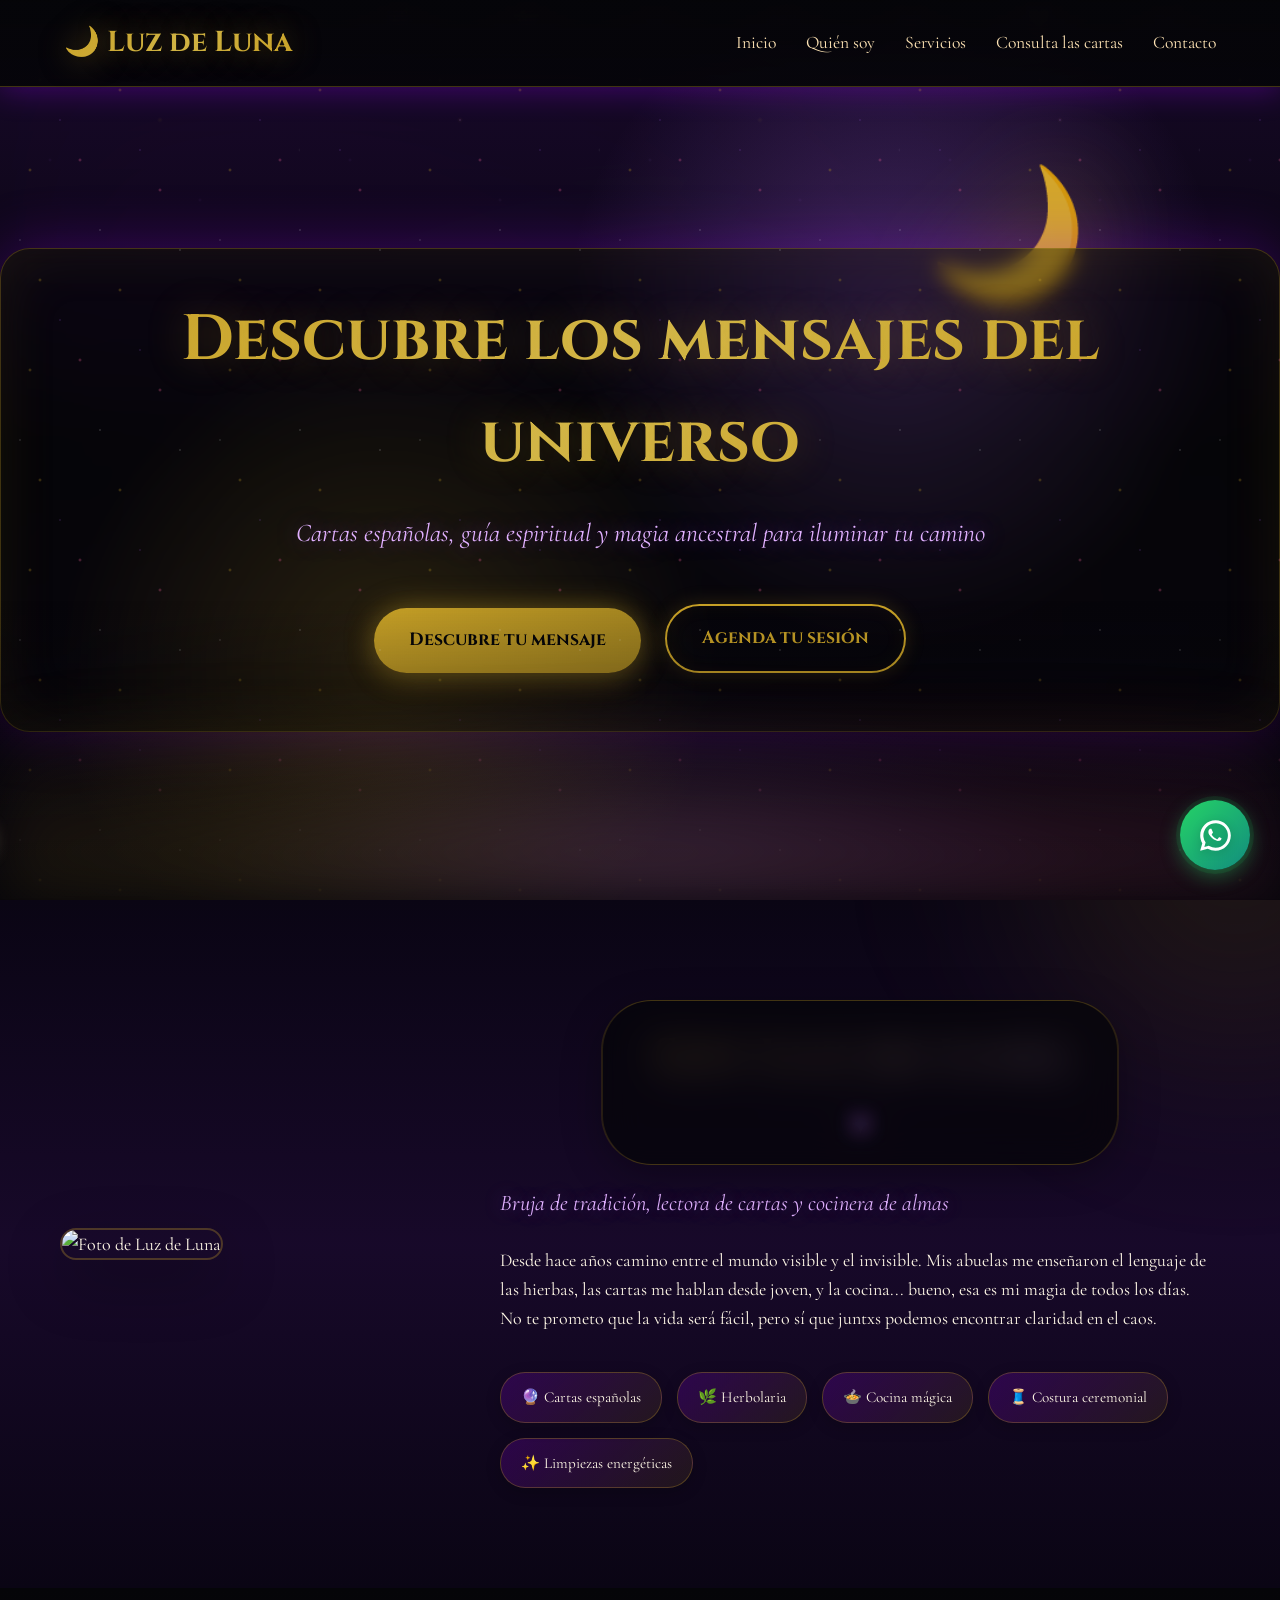
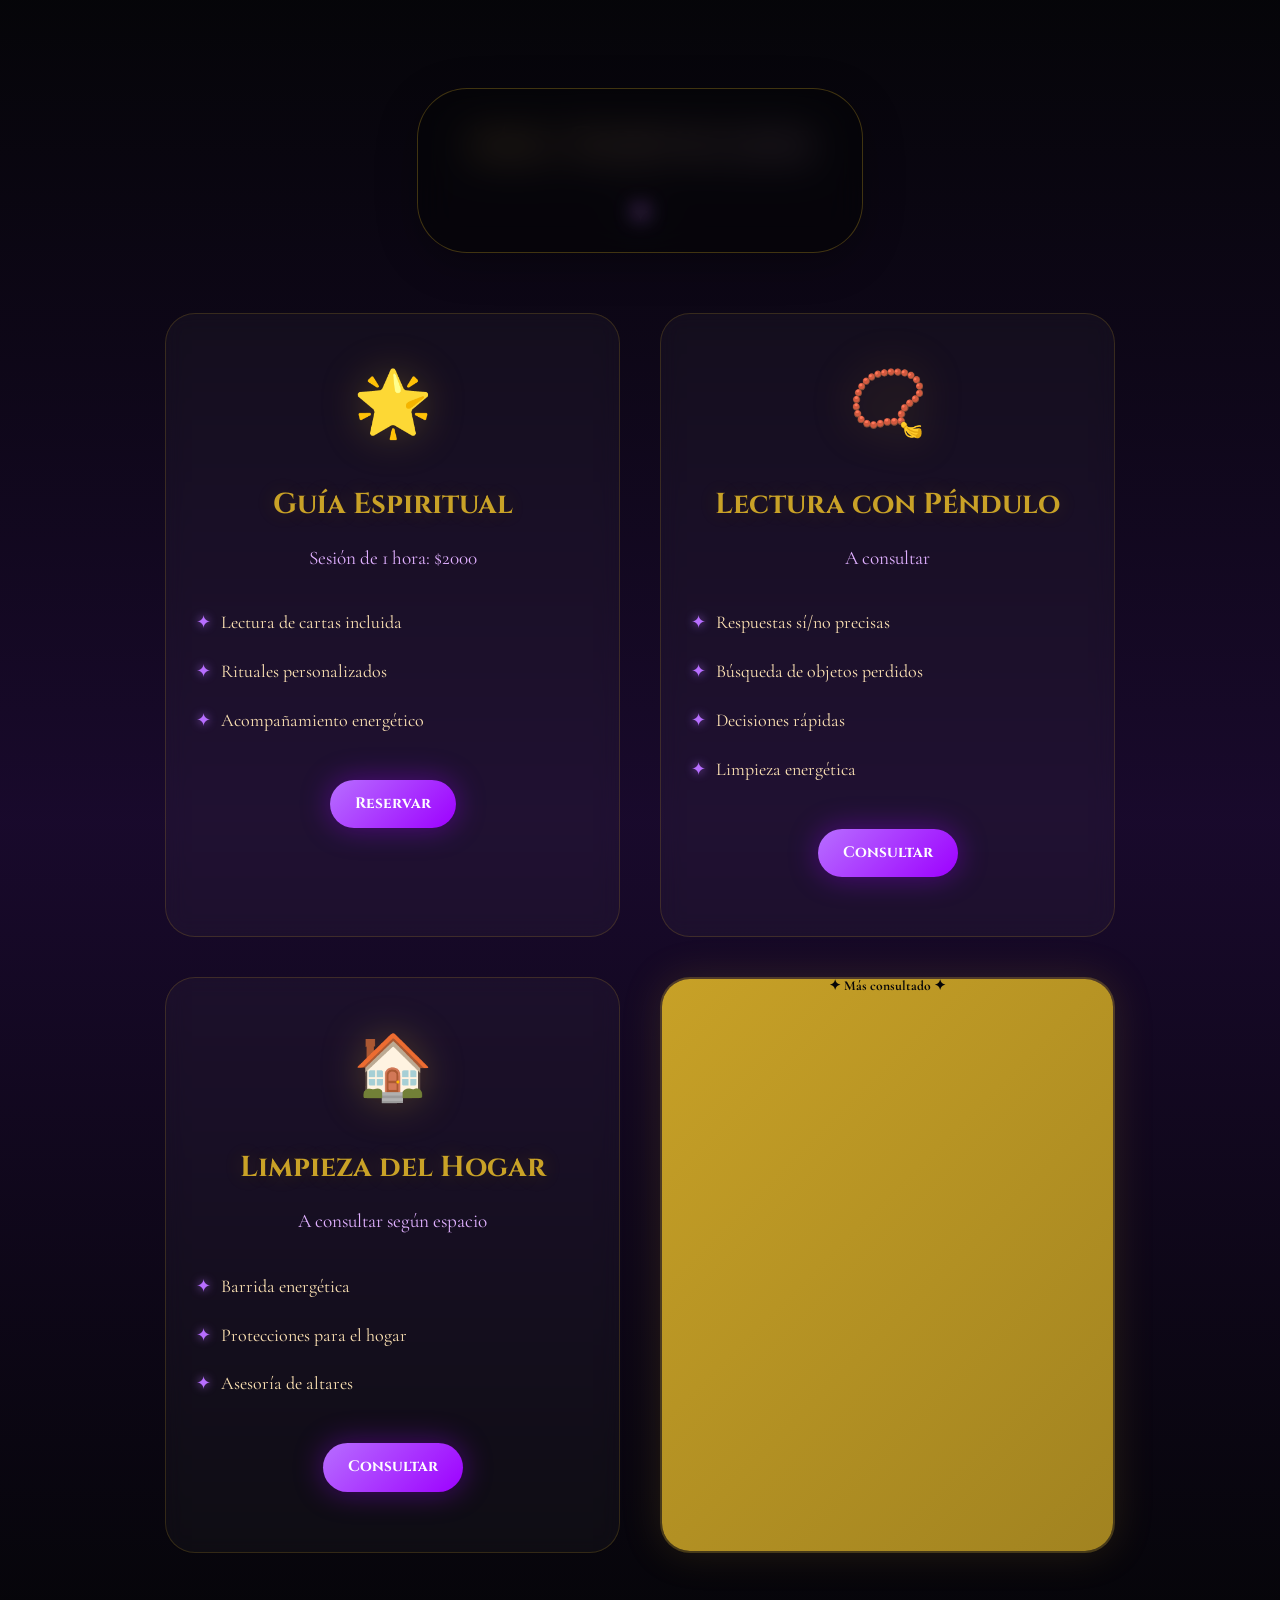
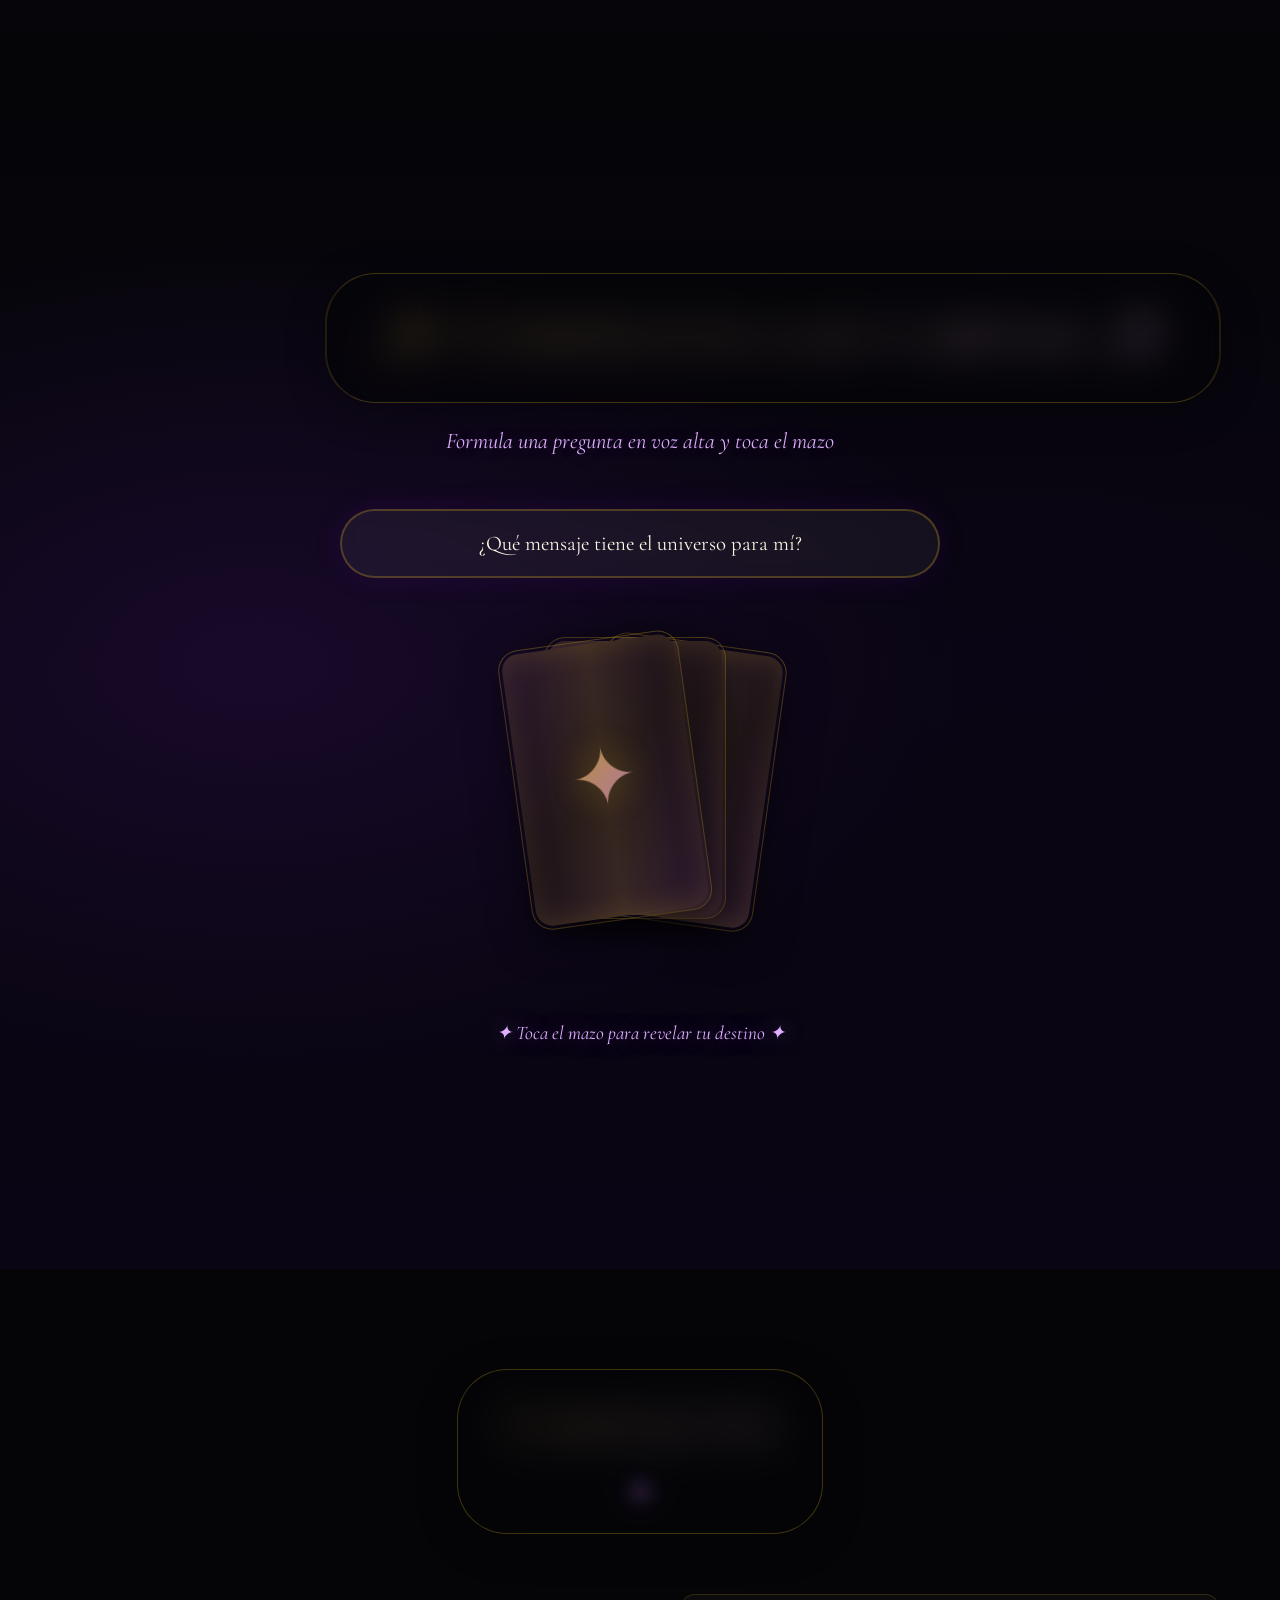
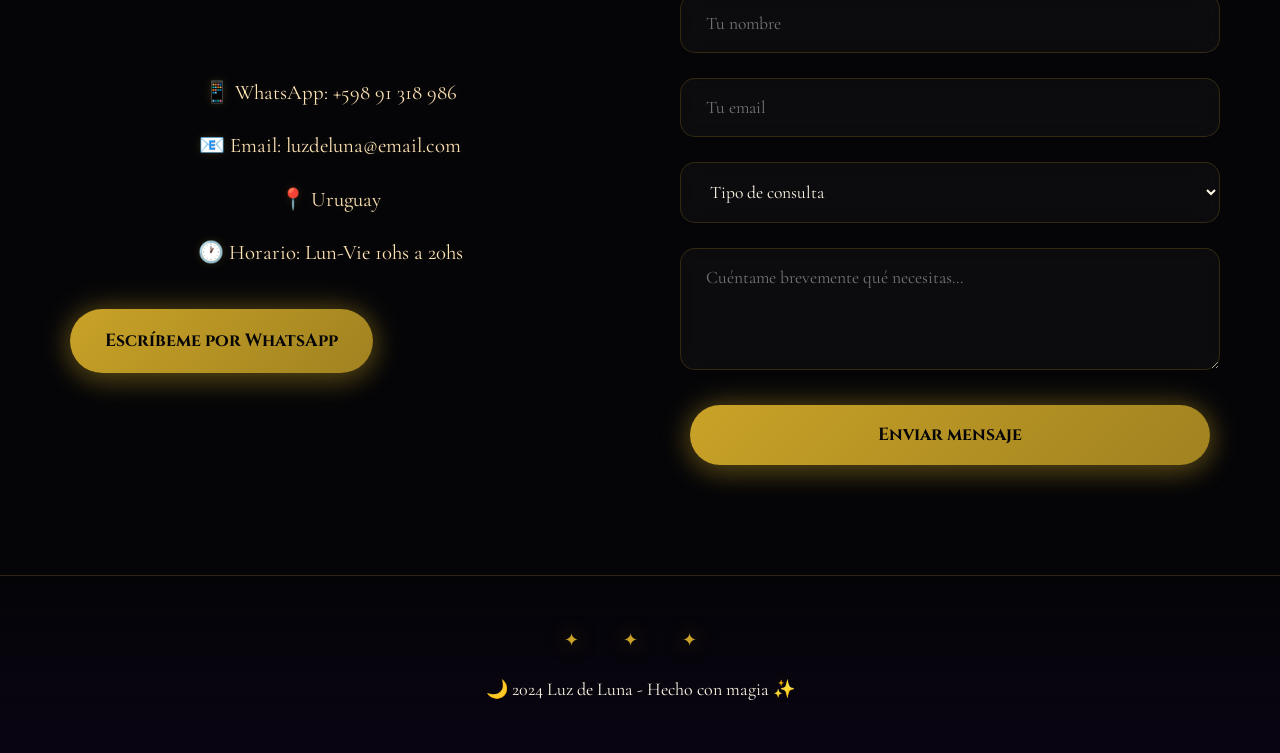
==== commit 1f647cd8: "Update index.html juego de cartas" ====
--- a/index.html
+++ b/index.html
@@ -4,39 +4,1470 @@
     <meta charset="UTF-8">
     <meta name="viewport" content="width=device-width, initial-scale=1.0">
     <title>Luz de Luna - Bruja, Cartas Españolas y Guía Espiritual</title>
-    <link rel="stylesheet" href="css/styles.css">
     <link href="https://fonts.googleapis.com/css2?family=Cinzel:wght@400;700&family=Cormorant+Garamond:ital,wght@0,400;0,600;1,400&display=swap" rel="stylesheet">
+    <style>
+        /* ===== VARIABLES MÁGICAS ===== */
+        :root {
+            --color-fondo: #050508;
+            --color-fondo-claro: #0a0514;
+            --color-primario: #c9a227;
+            --color-primario-suave: #d4b84a;
+            --color-primario-oscuro: #a08220;
+            --color-secundario: #b76eff;
+            --color-secundario-claro: #e0b0ff;
+            --color-acento: #ff6b9d;
+            --color-morado-profundo: #1a0a2e;
+            --color-morado-neon: #9d00ff;
+            --color-azul-magico: #4facfe;
+            --color-texto: #fff8e7;
+            --color-texto-dorado: #ffe4b5;
+            --fuente-titulo: 'Cinzel', serif;
+            --fuente-cuerpo: 'Cormorant Garamond', serif;
+        }
+
+        /* ===== RESET Y BASE ===== */
+        * {
+            margin: 0;
+            padding: 0;
+            box-sizing: border-box;
+        }
+
+        html {
+            scroll-behavior: smooth;
+        }
+
+        body {
+            font-family: var(--fuente-cuerpo);
+            background: var(--color-fondo);
+            color: var(--color-texto);
+            line-height: 1.6;
+            font-size: 18px;
+            overflow-x: hidden;
+            position: relative;
+        }
+
+        /* ===== FONDO MÁGICO MEJORADO ===== */
+        body::before {
+            content: '';
+            position: fixed;
+            top: 0;
+            left: 0;
+            width: 100%;
+            height: 100%;
+            background-image: 
+                radial-gradient(2px 2px at 20px 30px, #fff, rgba(0,0,0,0)),
+                radial-gradient(3px 3px at 40px 70px, #c9a227, rgba(0,0,0,0)),
+                radial-gradient(2px 2px at 50px 160px, #b76eff, rgba(0,0,0,0)),
+                radial-gradient(4px 4px at 90px 40px, #ff6b9d, rgba(0,0,0,0)),
+                radial-gradient(2px 2px at 130px 80px, #fff, rgba(0,0,0,0)),
+                radial-gradient(3px 3px at 160px 120px, #c9a227, rgba(0,0,0,0)),
+                radial-gradient(2px 2px at 200px 200px, #b76eff, rgba(0,0,0,0)),
+                radial-gradient(3px 3px at 250px 300px, #ff6b9d, rgba(0,0,0,0)),
+                radial-gradient(2px 2px at 300px 150px, #fff, rgba(0,0,0,0));
+            background-repeat: repeat;
+            background-size: 300px 300px;
+            opacity: 0.8;
+            animation: twinkle 3s ease-in-out infinite;
+            pointer-events: none;
+            z-index: -1;
+        }
+
+        @keyframes twinkle {
+            0%, 100% { opacity: 0.6; }
+            50% { opacity: 1; }
+        }
+
+        /* ===== GALAXIA ANIMADA ===== */
+        .galaxy-bg {
+            position: fixed;
+            top: 0;
+            left: 0;
+            width: 100%;
+            height: 100%;
+            background: 
+                radial-gradient(ellipse at 20% 30%, rgba(157, 0, 255, 0.3) 0%, transparent 50%),
+                radial-gradient(ellipse at 80% 70%, rgba(255, 107, 157, 0.25) 0%, transparent 40%),
+                radial-gradient(ellipse at 50% 50%, rgba(79, 172, 254, 0.2) 0%, transparent 60%),
+                radial-gradient(ellipse at 30% 80%, rgba(201, 162, 39, 0.2) 0%, transparent 50%);
+            filter: blur(60px);
+            animation: galaxyRotate 60s linear infinite;
+            pointer-events: none;
+            z-index: -2;
+        }
+
+        @keyframes galaxyRotate {
+            0% { transform: rotate(0deg) scale(1); }
+            50% { transform: rotate(180deg) scale(1.1); }
+            100% { transform: rotate(360deg) scale(1); }
+        }
+
+        /* ===== GATOS CAMINANDO ===== */
+        .gatos-container {
+            position: fixed;
+            bottom: 0;
+            left: 0;
+            width: 100%;
+            height: 100px;
+            pointer-events: none;
+            z-index: 5;
+            overflow: hidden;
+        }
+
+        .gato-caminando {
+            position: absolute;
+            bottom: 20px;
+            font-size: 3rem;
+            animation: caminar 20s linear infinite;
+            filter: drop-shadow(0 0 10px rgba(255, 255, 255, 0.3));
+            opacity: 0.4;
+        }
+
+        .gato-negro1 { left: -100px; animation-delay: 0s; color: #2a2a2a; text-shadow: 0 0 15px rgba(201, 162, 39, 0.3); }
+        .gato-gris1 { left: -150px; animation-delay: 3s; color: #6a6a6a; text-shadow: 0 0 15px rgba(183, 110, 255, 0.3); }
+        .gato-negro2 { left: -200px; animation-delay: 7s; color: #1a1a1a; text-shadow: 0 0 15px rgba(255, 107, 157, 0.3); }
+        .gato-gris2 { left: -120px; animation-delay: 12s; color: #8a8a8a; text-shadow: 0 0 15px rgba(79, 172, 254, 0.3); }
+        .gato-negro3 { left: -180px; animation-delay: 17s; color: #3a3a3a; text-shadow: 0 0 15px rgba(201, 162, 39, 0.3); }
+
+        @keyframes caminar {
+            0% { transform: translateX(0) scaleX(1); }
+            45% { transform: translateX(calc(100vw + 200px)) scaleX(1); }
+            50% { transform: translateX(calc(100vw + 200px)) scaleX(-1); }
+            95% { transform: translateX(0) scaleX(-1); }
+            100% { transform: translateX(0) scaleX(1); }
+        }
+
+        /* ===== CORAZONES FLOTANTES ===== */
+        .corazones-flotantes {
+            position: fixed;
+            top: 0;
+            left: 0;
+            width: 100%;
+            height: 100%;
+            pointer-events: none;
+            z-index: 6;
+            overflow: hidden;
+        }
+
+        .corazon {
+            position: absolute;
+            font-size: 1.5rem;
+            color: rgba(255, 107, 157, 0.3);
+            animation: flotarCorazon 8s linear infinite;
+            filter: drop-shadow(0 0 8px rgba(255, 107, 157, 0.4));
+        }
+
+        .corazon1 { left: 10%; animation-delay: 0s; }
+        .corazon2 { left: 30%; animation-delay: 2s; }
+        .corazon3 { left: 50%; animation-delay: 4s; }
+        .corazon4 { left: 70%; animation-delay: 1s; }
+        .corazon5 { left: 90%; animation-delay: 5s; }
+        .corazon6 { left: 20%; animation-delay: 3s; }
+        .corazon7 { left: 40%; animation-delay: 6s; }
+        .corazon8 { left: 60%; animation-delay: 7s; }
+        .corazon9 { left: 80%; animation-delay: 2.5s; }
+        .corazon10 { left: 15%; animation-delay: 5.5s; }
+
+        @keyframes flotarCorazon {
+            0% { bottom: -50px; opacity: 0; transform: rotate(0deg); }
+            20% { opacity: 0.6; }
+            80% { opacity: 0.6; }
+            100% { bottom: 100vh; opacity: 0; transform: rotate(360deg); }
+        }
+
+        /* ===== HUMO MÁGICO ===== */
+        .humo-container {
+            position: fixed;
+            bottom: 0;
+            left: 0;
+            width: 100%;
+            height: 300px;
+            pointer-events: none;
+            z-index: 4;
+            background: linear-gradient(180deg, transparent 0%, rgba(5, 5, 8, 0.8) 100%);
+        }
+
+        .humo {
+            position: absolute;
+            bottom: 0;
+            width: 100%;
+            height: 100%;
+            background: 
+                radial-gradient(ellipse at 20% 100%, rgba(201, 162, 39, 0.15) 0%, transparent 50%),
+                radial-gradient(ellipse at 50% 100%, rgba(183, 110, 255, 0.15) 0%, transparent 50%),
+                radial-gradient(ellipse at 80% 100%, rgba(255, 107, 157, 0.15) 0%, transparent 50%);
+            filter: blur(30px);
+            animation: humoMovimiento 10s ease-in-out infinite;
+        }
+
+        @keyframes humoMovimiento {
+            0%, 100% { opacity: 0.5; transform: scaleY(1); }
+            50% { opacity: 0.8; transform: scaleY(1.1); }
+        }
+
+        /* ===== GLITTER MEJORADO ===== */
+        .glitter-overlay {
+            position: fixed;
+            top: 0;
+            left: 0;
+            width: 100%;
+            height: 100%;
+            background-image: 
+                radial-gradient(1px 1px at 10% 20%, rgba(255, 255, 255, 0.8), transparent),
+                radial-gradient(2px 2px at 20% 40%, #c9a227, transparent),
+                radial-gradient(1px 1px at 30% 60%, #b76eff, transparent),
+                radial-gradient(2px 2px at 40% 80%, #ff6b9d, transparent),
+                radial-gradient(1px 1px at 50% 15%, #fff, transparent),
+                radial-gradient(2px 2px at 60% 45%, #c9a227, transparent),
+                radial-gradient(1px 1px at 70% 75%, #b76eff, transparent),
+                radial-gradient(2px 2px at 80% 95%, #ff6b9d, transparent),
+                radial-gradient(1px 1px at 90% 25%, #fff, transparent),
+                radial-gradient(2px 2px at 15% 85%, #c9a227, transparent);
+            background-size: 200px 200px;
+            opacity: 0.4;
+            animation: glitterBrillo 2s ease-in-out infinite;
+            pointer-events: none;
+            z-index: 3;
+        }
+
+        @keyframes glitterBrillo {
+            0%, 100% { opacity: 0.3; }
+            50% { opacity: 0.7; }
+        }
+
+        /* ===== UTILIDADES ===== */
+        .container {
+            max-width: 1200px;
+            margin: 0 auto;
+            padding: 0 20px;
+            position: relative;
+            z-index: 10;
+        }
+
+        /* ===== NAVEGACIÓN CON BRILLO ===== */
+        .navbar {
+            display: flex;
+            justify-content: space-between;
+            align-items: center;
+            padding: 20px 5%;
+            background: linear-gradient(180deg, rgba(5,5,8,0.98) 0%, rgba(5,5,8,0.9) 100%);
+            backdrop-filter: blur(20px);
+            position: fixed;
+            width: 100%;
+            top: 0;
+            z-index: 1000;
+            border-bottom: 1px solid rgba(201, 162, 39, 0.3);
+            box-shadow: 0 4px 30px rgba(157, 0, 255, 0.3);
+        }
+
+        .logo {
+            font-family: var(--fuente-titulo);
+            font-size: 1.8rem;
+            background: linear-gradient(135deg, var(--color-primario) 0%, var(--color-primario-suave) 50%, var(--color-primario) 100%);
+            -webkit-background-clip: text;
+            -webkit-text-fill-color: transparent;
+            background-clip: text;
+            font-weight: 700;
+            text-shadow: 0 0 30px rgba(201, 162, 39, 0.5);
+            animation: goldShine 3s ease-in-out infinite;
+        }
+
+        @keyframes goldShine {
+            0%, 100% { filter: brightness(1); }
+            50% { filter: brightness(1.3); }
+        }
+
+        .nav-links {
+            display: flex;
+            list-style: none;
+            gap: 30px;
+        }
+
+        .nav-links a {
+            color: var(--color-texto-dorado);
+            text-decoration: none;
+            transition: all 0.3s;
+            font-size: 1.1rem;
+            position: relative;
+            padding: 5px 0;
+        }
+
+        .nav-links a::after {
+            content: '';
+            position: absolute;
+            bottom: -5px;
+            left: 0;
+            width: 0;
+            height: 2px;
+            background: linear-gradient(90deg, var(--color-primario), var(--color-secundario));
+            transition: width 0.3s;
+            box-shadow: 0 0 10px var(--color-primario);
+        }
+
+        .nav-links a:hover {
+            color: var(--color-primario);
+            text-shadow: 0 0 15px rgba(201, 162, 39, 0.5);
+        }
+
+        .nav-links a:hover::after {
+            width: 100%;
+        }
+
+        .hamburger {
+            display: none;
+            font-size: 2rem;
+            cursor: pointer;
+            color: var(--color-primario);
+            text-shadow: 0 0 15px rgba(201, 162, 39, 0.5);
+        }
+
+        /* ===== HERO CON BOSQUE NOCTURNO ===== */
+        .hero {
+            min-height: 100vh;
+            display: flex;
+            align-items: center;
+            justify-content: center;
+            text-align: center;
+            position: relative;
+            overflow: hidden;
+            padding-top: 80px;
+            background: 
+                linear-gradient(180deg, 
+                    rgba(26, 10, 46, 0.9) 0%, 
+                    rgba(5, 5, 8, 0.95) 50%,
+                    rgba(10, 5, 20, 1) 100%);
+        }
+
+        .hero::before {
+            content: '🌙';
+            position: absolute;
+            top: 15%;
+            right: 15%;
+            font-size: 8rem;
+            opacity: 0.8;
+            filter: drop-shadow(0 0 50px rgba(201, 162, 39, 0.6));
+            animation: moonFloat 6s ease-in-out infinite;
+            z-index: 1;
+        }
+
+        @keyframes moonFloat {
+            0%, 100% { transform: translateY(0) rotate(-5deg); }
+            50% { transform: translateY(-20px) rotate(5deg); }
+        }
+
+        .hero::after {
+            content: '';
+            position: absolute;
+            width: 100%;
+            height: 100%;
+            background: 
+                radial-gradient(circle at 30% 70%, rgba(201, 162, 39, 0.3) 0%, transparent 30%),
+                radial-gradient(circle at 70% 30%, rgba(183, 110, 255, 0.3) 0%, transparent 30%);
+            animation: magicPulse 4s ease-in-out infinite;
+            pointer-events: none;
+        }
+
+        @keyframes magicPulse {
+            0%, 100% { opacity: 0.5; transform: scale(1); }
+            50% { opacity: 0.8; transform: scale(1.05); }
+        }
+
+        .hero-content {
+            position: relative;
+            z-index: 2;
+            padding: 40px;
+            background: rgba(5, 5, 8, 0.4);
+            border-radius: 30px;
+            backdrop-filter: blur(10px);
+            border: 1px solid rgba(201, 162, 39, 0.3);
+            box-shadow: 
+                0 0 60px rgba(157, 0, 255, 0.3),
+                inset 0 0 60px rgba(201, 162, 39, 0.1);
+        }
+
+        .hero-content h1 {
+            font-family: var(--fuente-titulo);
+            font-size: 4rem;
+            margin-bottom: 20px;
+            background: linear-gradient(135deg, 
+                var(--color-primario) 0%, 
+                var(--color-primario-suave) 25%,
+                var(--color-primario) 50%,
+                var(--color-secundario-claro) 75%,
+                var(--color-primario) 100%);
+            background-size: 200% auto;
+            -webkit-background-clip: text;
+            -webkit-text-fill-color: transparent;
+            background-clip: text;
+            animation: shine 3s linear infinite;
+            text-shadow: 0 0 40px rgba(201, 162, 39, 0.3);
+        }
+
+        @keyframes shine {
+            to { background-position: 200% center; }
+        }
+
+        .subtitle {
+            font-size: 1.6rem;
+            color: var(--color-secundario-claro);
+            margin-bottom: 40px;
+            font-style: italic;
+            text-shadow: 0 0 20px rgba(183, 110, 255, 0.5);
+            animation: glowText 2s ease-in-out infinite alternate;
+        }
+
+        @keyframes glowText {
+            from { text-shadow: 0 0 20px rgba(183, 110, 255, 0.5); }
+            to { text-shadow: 0 0 40px rgba(183, 110, 255, 0.8), 0 0 60px rgba(201, 162, 39, 0.3); }
+        }
+
+        /* ===== BOTONES BRILLANTES ===== */
+        .btn-primary, .btn-secondary, .btn-small {
+            display: inline-block;
+            padding: 18px 35px;
+            border-radius: 50px;
+            text-decoration: none;
+            font-family: var(--fuente-titulo);
+            font-weight: 700;
+            font-size: 1.1rem;
+            transition: all 0.3s;
+            border: none;
+            cursor: pointer;
+            margin: 10px;
+            position: relative;
+            overflow: hidden;
+        }
+
+        .btn-primary {
+            background: linear-gradient(135deg, var(--color-primario) 0%, var(--color-primario-oscuro) 100%);
+            color: var(--color-fondo);
+            box-shadow: 
+                0 0 30px rgba(201, 162, 39, 0.4),
+                0 10px 30px rgba(201, 162, 39, 0.2);
+        }
+
+        .btn-primary::before {
+            content: '';
+            position: absolute;
+            top: -50%;
+            left: -50%;
+            width: 200%;
+            height: 200%;
+            background: linear-gradient(
+                45deg,
+                transparent 30%,
+                rgba(255, 255, 255, 0.4) 50%,
+                transparent 70%
+            );
+            transform: rotate(45deg);
+            transition: all 0.5s;
+            opacity: 0;
+        }
+
+        .btn-primary:hover::before {
+            animation: shineButton 0.5s ease-in-out;
+            opacity: 1;
+        }
+
+        @keyframes shineButton {
+            0% { transform: translateX(-100%) translateY(-100%) rotate(45deg); }
+            100% { transform: translateX(100%) translateY(100%) rotate(45deg); }
+        }
+
+        .btn-primary:hover {
+            transform: translateY(-3px) scale(1.05);
+            box-shadow: 
+                0 0 50px rgba(201, 162, 39, 0.6),
+                0 15px 40px rgba(201, 162, 39, 0.3);
+        }
+
+        .btn-secondary {
+            background: transparent;
+            color: var(--color-primario);
+            border: 2px solid var(--color-primario);
+            box-shadow: 
+                0 0 20px rgba(201, 162, 39, 0.2),
+                inset 0 0 20px rgba(201, 162, 39, 0.05);
+        }
+
+        .btn-secondary:hover {
+            background: rgba(201, 162, 39, 0.1);
+            box-shadow: 
+                0 0 40px rgba(201, 162, 39, 0.4),
+                inset 0 0 30px rgba(201, 162, 39, 0.1);
+            transform: translateY(-3px);
+        }
+
+        .btn-large {
+            padding: 22px 45px;
+            font-size: 1.3rem;
+        }
+
+        .btn-small {
+            padding: 12px 25px;
+            font-size: 0.95rem;
+            background: linear-gradient(135deg, var(--color-secundario) 0%, var(--color-morado-neon) 100%);
+            color: white;
+            box-shadow: 0 0 30px rgba(157, 0, 255, 0.4);
+        }
+
+        .btn-small:hover {
+            box-shadow: 0 0 50px rgba(157, 0, 255, 0.6);
+            transform: translateY(-2px);
+        }
+
+        /* ===== SECCIONES ===== */
+        section {
+            padding: 100px 0;
+            position: relative;
+            z-index: 10;
+        }
+
+        h2 {
+            font-family: var(--fuente-titulo);
+            font-size: 3rem;
+            text-align: center;
+            margin-bottom: 60px;
+            position: relative;
+            display: inline-block;
+            left: 50%;
+            transform: translateX(-50%);
+            padding: 20px 50px;
+            z-index: 1;
+            background: linear-gradient(135deg, var(--color-primario) 0%, var(--color-secundario-claro) 100%);
+            -webkit-background-clip: text;
+            -webkit-text-fill-color: transparent;
+            background-clip: text;
+        }
+
+        h2::before {
+            content: '';
+            position: absolute;
+            top: 0;
+            left: 0;
+            right: 0;
+            bottom: 0;
+            background: rgba(5, 5, 8, 0.7);
+            backdrop-filter: blur(20px);
+            border-radius: 50px;
+            z-index: -1;
+            border: 1px solid rgba(201, 162, 39, 0.3);
+            box-shadow: 0 10px 40px rgba(0, 0, 0, 0.3);
+        }
+
+        h2::after {
+            content: '✦';
+            display: block;
+            font-size: 1.5rem;
+            margin-top: 10px;
+            color: var(--color-secundario);
+            text-shadow: 0 0 20px rgba(183, 110, 255, 0.8);
+        }
+
+        /* ===== SOBRE ELLA ===== */
+        .sobre {
+            background: 
+                linear-gradient(180deg, 
+                    rgba(10, 5, 20, 1) 0%, 
+                    rgba(26, 10, 46, 0.9) 50%,
+                    rgba(10, 5, 20, 1) 100%);
+            position: relative;
+            overflow: hidden;
+        }
+
+        .sobre::before {
+            content: '';
+            position: absolute;
+            top: -50%;
+            right: -20%;
+            width: 600px;
+            height: 600px;
+            background: radial-gradient(circle, rgba(201, 162, 39, 0.15) 0%, transparent 70%);
+            filter: blur(80px);
+            animation: floatLight 10s ease-in-out infinite;
+            z-index: 0;
+        }
+
+        @keyframes floatLight {
+            0%, 100% { transform: translate(0, 0); }
+            50% { transform: translate(-50px, 50px); }
+        }
+
+        .sobre-grid {
+            display: grid;
+            grid-template-columns: 1fr 2fr;
+            gap: 80px;
+            align-items: center;
+            position: relative;
+            z-index: 1;
+        }
+
+        .sobre-img img {
+            width: 100%;
+            height: auto;
+            border-radius: 30px;
+            object-fit: cover;
+            box-shadow: 0 20px 60px rgba(0, 0, 0, 0.3);
+            border: 2px solid rgba(201, 162, 39, 0.3);
+        }
+
+        .sobre-texto h2 {
+            margin-bottom: 20px;
+        }
+
+        .tagline {
+            font-size: 1.4rem;
+            color: var(--color-secundario-claro);
+            font-style: italic;
+            margin-bottom: 25px;
+            text-shadow: 0 0 20px rgba(183, 110, 255, 0.4);
+        }
+
+        .habilidades {
+            margin-top: 40px;
+            display: flex;
+            flex-wrap: wrap;
+            gap: 15px;
+        }
+
+        .tag {
+            background: linear-gradient(135deg, rgba(157, 0, 255, 0.2) 0%, rgba(201, 162, 39, 0.1) 100%);
+            padding: 12px 20px;
+            border-radius: 25px;
+            border: 1px solid rgba(201, 162, 39, 0.3);
+            font-size: 0.95rem;
+            transition: all 0.3s;
+            box-shadow: 0 4px 15px rgba(0, 0, 0, 0.2);
+        }
+
+        .tag:hover {
+            transform: translateY(-3px);
+            box-shadow: 0 0 25px rgba(201, 162, 39, 0.3);
+            border-color: var(--color-primario);
+        }
+
+        /* ===== SERVICIOS ===== */
+        .servicios {
+            background: 
+                linear-gradient(180deg, 
+                    rgba(5, 5, 8, 1) 0%, 
+                    rgba(26, 10, 46, 0.95) 50%,
+                    rgba(5, 5, 8, 1) 100%);
+            position: relative;
+            overflow: hidden;
+        }
+
+        .servicios-grid.cuatro {
+            display: grid;
+            grid-template-columns: repeat(2, 1fr);
+            gap: 40px;
+            max-width: 950px;
+            margin: 0 auto;
+            position: relative;
+            z-index: 10;
+        }
+
+        .servicio-card {
+            background: rgba(255, 255, 255, 0.03);
+            padding: 40px 30px;
+            border-radius: 30px;
+            text-align: center;
+            border: 1px solid rgba(201, 162, 39, 0.2);
+            backdrop-filter: blur(10px);
+            transition: all 0.4s;
+            position: relative;
+            overflow: hidden;
+        }
+
+        .servicio-card::before {
+            content: '';
+            position: absolute;
+            top: 0;
+            left: -100%;
+            width: 100%;
+            height: 100%;
+            background: linear-gradient(90deg, transparent, rgba(201, 162, 39, 0.1), transparent);
+            transition: left 0.5s;
+        }
+
+        .servicio-card:hover::before {
+            left: 100%;
+        }
+
+        .servicio-card:hover {
+            transform: translateY(-10px);
+            border-color: rgba(201, 162, 39, 0.4);
+            box-shadow: 
+                0 20px 60px rgba(157, 0, 255, 0.3),
+                0 0 40px rgba(201, 162, 39, 0.2);
+        }
+
+        .servicio-card.destacado-compact {
+            border: 2px solid rgba(201, 162, 39, 0.3);
+            box-shadow: 
+                0 0 40px rgba(201, 162, 39, 0.15),
+                inset 0 0 40px rgba(201, 162, 39, 0.03);
+        }
+
+        .servicio-card.destacado-compact::before {
+            content: "✦ Más consultado ✦";
+            position: absolute;
+            top: -12px;
+            left: 50%;
+            transform: translateX(-50%);
+            background: linear-gradient(135deg, var(--color-primario) 0%, var(--color-primario-oscuro) 100%);
+            color: var(--color-fondo);
+            padding: 8px 25px;
+            border-radius: 25px;
+            font-size: 0.85rem;
+            font-weight: bold;
+            box-shadow: 0 5px 20px rgba(201, 162, 39, 0.3);
+            z-index: 2;
+        }
+
+        .icono {
+            font-size: 4rem;
+            margin-bottom: 25px;
+            filter: drop-shadow(0 0 20px rgba(201, 162, 39, 0.3));
+            animation: iconFloat 3s ease-in-out infinite;
+        }
+
+        @keyframes iconFloat {
+            0%, 100% { transform: translateY(0); }
+            50% { transform: translateY(-10px); }
+        }
+
+        .servicio-card h3 {
+            font-family: var(--fuente-titulo);
+            font-size: 1.8rem;
+            margin-bottom: 15px;
+            color: var(--color-primario);
+            text-shadow: 0 0 20px rgba(201, 162, 39, 0.2);
+        }
+
+        .servicio-card p {
+            color: var(--color-secundario-claro);
+            font-size: 1.2rem;
+            margin-bottom: 20px;
+        }
+
+        .servicio-card ul {
+            list-style: none;
+            margin: 25px 0;
+            text-align: left;
+        }
+
+        .servicio-card li {
+            padding: 10px 0;
+            padding-left: 25px;
+            position: relative;
+            color: var(--color-texto-dorado);
+        }
+
+        .servicio-card li::before {
+            content: "✦";
+            position: absolute;
+            left: 0;
+            color: var(--color-secundario);
+            text-shadow: 0 0 10px rgba(183, 110, 255, 0.8);
+        }
+
+        /* ===== CTA JUEGO ===== */
+        .cta-juego {
+            background: 
+                radial-gradient(ellipse at 30% 20%, rgba(157, 0, 255, 0.3) 0%, transparent 50%),
+                radial-gradient(ellipse at 70% 80%, rgba(255, 107, 157, 0.25) 0%, transparent 50%),
+                radial-gradient(ellipse at 50% 50%, rgba(201, 162, 39, 0.2) 0%, transparent 50%),
+                linear-gradient(180deg, var(--color-fondo-claro) 0%, var(--color-fondo) 100%);
+            text-align: center;
+            position: relative;
+            overflow: hidden;
+        }
+
+        .cta-juego::before {
+            content: '';
+            position: absolute;
+            top: 50%;
+            left: 50%;
+            transform: translate(-50%, -50%);
+            width: 800px;
+            height: 800px;
+            background: radial-gradient(circle, rgba(201, 162, 39, 0.15) 0%, transparent 60%);
+            filter: blur(60px);
+            animation: galaxyPulse 8s ease-in-out infinite;
+            z-index: 0;
+        }
+
+        @keyframes galaxyPulse {
+            0%, 100% { transform: translate(-50%, -50%) scale(1); opacity: 0.5; }
+            50% { transform: translate(-50%, -50%) scale(1.2); opacity: 0.8; }
+        }
+
+        /* ===== CONTACTO ===== */
+        .contacto {
+            background: var(--color-fondo);
+            position: relative;
+        }
+
+        .contacto-grid {
+            display: grid;
+            grid-template-columns: 1fr 1fr;
+            gap: 80px;
+            position: relative;
+            z-index: 1;
+            align-items: center;
+        }
+
+        .contacto-info p {
+            margin-bottom: 20px;
+            font-size: 1.3rem;
+            color: var(--color-texto-dorado);
+            text-shadow: 0 0 10px rgba(201, 162, 39, 0.2);
+            text-align: center;
+        }
+
+        .contacto-form {
+            display: flex;
+            flex-direction: column;
+            gap: 25px;
+        }
+
+        .contacto-form input,
+        .contacto-form select,
+        .contacto-form textarea {
+            padding: 18px 25px;
+            border-radius: 15px;
+            border: 1px solid rgba(201, 162, 39, 0.2);
+            background: rgba(255, 255, 255, 0.03);
+            color: var(--color-texto);
+            font-family: var(--fuente-cuerpo);
+            font-size: 1.1rem;
+            backdrop-filter: blur(10px);
+            transition: all 0.3s;
+        }
+
+        .contacto-form input:focus,
+        .contacto-form select:focus,
+        .contacto-form textarea:focus {
+            outline: none;
+            border-color: var(--color-primario);
+            box-shadow: 0 0 30px rgba(201, 162, 39, 0.2);
+            background: rgba(255, 255, 255, 0.05);
+        }
+
+        /* ===== PÁGINA CARTAS - JUEGO MEJORADO ===== */
+        .page-cartas {
+            background: 
+                radial-gradient(ellipse at 20% 50%, rgba(26, 10, 46, 0.9) 0%, transparent 50%),
+                radial-gradient(ellipse at 80% 50%, rgba(10, 5, 20, 0.95) 0%, transparent 50%),
+                linear-gradient(180deg, #050508 0%, #0a0514 100%);
+            min-height: 100vh;
+            padding-top: 100px;
+        }
+
+        .cartas-section {
+            min-height: 100vh;
+            padding: 120px 0 60px;
+            text-align: center;
+            position: relative;
+        }
+
+        .cartas-section h1 {
+            font-family: var(--fuente-titulo);
+            font-size: 3.5rem;
+            text-align: center;
+            margin-bottom: 20px;
+            position: relative;
+            display: inline-block;
+            left: 50%;
+            transform: translateX(-50%);
+            padding: 20px 50px;
+            z-index: 1;
+            background: linear-gradient(135deg, var(--color-primario) 0%, var(--color-secundario-claro) 100%);
+            -webkit-background-clip: text;
+            -webkit-text-fill-color: transparent;
+            background-clip: text;
+        }
+
+        .cartas-section h1::before {
+            content: '';
+            position: absolute;
+            top: 0;
+            left: 0;
+            right: 0;
+            bottom: 0;
+            background: rgba(5, 5, 8, 0.7);
+            backdrop-filter: blur(20px);
+            border-radius: 50px;
+            z-index: -1;
+            border: 1px solid rgba(201, 162, 39, 0.3);
+            box-shadow: 0 10px 40px rgba(0, 0, 0, 0.3);
+        }
+
+        .instrucciones {
+            font-size: 1.4rem;
+            color: var(--color-secundario-claro);
+            margin-bottom: 50px;
+            font-style: italic;
+            text-shadow: 0 0 20px rgba(183, 110, 255, 0.3);
+        }
+
+        .pregunta-box {
+            max-width: 600px;
+            margin: 0 auto 40px;
+        }
+
+        .pregunta-box input {
+            padding: 20px 40px;
+            font-size: 1.3rem;
+            border-radius: 50px;
+            border: 2px solid rgba(201, 162, 39, 0.3);
+            background: rgba(255, 255, 255, 0.05);
+            color: var(--color-texto);
+            width: 100%;
+            text-align: center;
+            backdrop-filter: blur(10px);
+            transition: all 0.3s;
+            box-shadow: 0 0 30px rgba(157, 0, 255, 0.1);
+            font-family: var(--fuente-cuerpo);
+        }
+
+        .pregunta-box input:focus {
+            outline: none;
+            border-color: var(--color-primario);
+            box-shadow: 0 0 50px rgba(201, 162, 39, 0.3);
+        }
+
+        .pregunta-box input::placeholder {
+            color: rgba(255, 228, 181, 0.5);
+        }
+
+        /* MAZO MÁGICO */
+        .mazo-container {
+            margin: 60px 0;
+            position: relative;
+        }
+
+        .cartas-apiladas {
+            position: relative;
+            width: 220px;
+            height: 340px;
+            margin: 0 auto;
+            cursor: pointer;
+            perspective: 1000px;
+        }
+
+        .carta-reverso {
+            position: absolute;
+            width: 180px;
+            height: 280px;
+            background: 
+                linear-gradient(135deg, #1a0a2e 0%, #0d0618 50%, #1a0a2e 100%);
+            border-radius: 20px;
+            border: 3px solid transparent;
+            background-clip: padding-box;
+            box-shadow: 
+                0 10px 40px rgba(0, 0, 0, 0.5),
+                0 0 0 1px rgba(201, 162, 39, 0.4),
+                inset 0 0 30px rgba(201, 162, 39, 0.2);
+            transition: all 0.4s cubic-bezier(0.175, 0.885, 0.32, 1.275);
+            overflow: hidden;
+            display: flex;
+            align-items: center;
+            justify-content: center;
+        }
+
+        .carta-reverso::before {
+            content: '✦';
+            font-size: 5rem;
+            background: linear-gradient(135deg, var(--color-primario) 0%, var(--color-secundario) 100%);
+            -webkit-background-clip: text;
+            -webkit-text-fill-color: transparent;
+            background-clip: text;
+            opacity: 0.9;
+            filter: drop-shadow(0 0 20px rgba(201, 162, 39, 0.5));
+        }
+
+        .carta-reverso::after {
+            content: '';
+            position: absolute;
+            top: -50%;
+            left: -50%;
+            width: 200%;
+            height: 200%;
+            background: linear-gradient(45deg, transparent 30%, rgba(201, 162, 39, 0.2) 50%, transparent 70%);
+            transform: rotate(45deg);
+            animation: cardShine 3s infinite;
+        }
+
+        @keyframes cardShine {
+            0% { transform: translateX(-100%) translateY(-100%) rotate(45deg); }
+            100% { transform: translateX(100%) translateY(100%) rotate(45deg); }
+        }
+
+        .carta-1 { transform: rotate(-8deg) translateX(-15px); z-index: 3; }
+        .carta-2 { transform: rotate(0deg); z-index: 2; left: 15px; }
+        .carta-3 { transform: rotate(8deg) translateX(30px); z-index: 1; left: 30px; }
+
+        .cartas-apiladas:hover .carta-1 {
+            transform: translateY(-30px) rotate(-5deg) translateX(-20px);
+            box-shadow: 0 20px 50px rgba(201, 162, 39, 0.3);
+        }
+
+        .cartas-apiladas:hover .carta-2 {
+            transform: translateY(-40px);
+            box-shadow: 0 25px 60px rgba(157, 0, 255, 0.4);
+        }
+
+        .cartas-apiladas:hover .carta-3 {
+            transform: translateY(-30px) rotate(5deg) translateX(40px);
+            box-shadow: 0 20px 50px rgba(201, 162, 39, 0.3);
+        }
+
+        .click-text {
+            margin-top: 40px;
+            color: var(--color-secundario-claro);
+            font-size: 1.2rem;
+            font-style: italic;
+            text-shadow: 0 0 20px rgba(183, 110, 255, 0.5);
+            animation: pulseText 2s ease-in-out infinite;
+        }
+
+        @keyframes pulseText {
+            0%, 100% { opacity: 0.7; transform: scale(1); }
+            50% { opacity: 1; transform: scale(1.05); }
+        }
+
+        /* Barajando */
+        .barajando-container {
+            margin: 60px 0;
+        }
+
+        .barajando-container p {
+            font-size: 1.5rem;
+            color: var(--color-secundario-claro);
+            margin-top: 30px;
+            text-shadow: 0 0 20px rgba(183, 110, 255, 0.5);
+        }
+
+        .carta-moviendose {
+            width: 180px;
+            height: 280px;
+            background: 
+                linear-gradient(135deg, var(--color-morado-profundo) 0%, var(--color-fondo) 100%);
+            border-radius: 20px;
+            border: 3px solid var(--color-primario);
+            margin: 0 auto;
+            position: relative;
+            box-shadow: 0 0 40px rgba(201, 162, 39, 0.3);
+            animation: barajarMagico 1.5s ease-in-out infinite;
+            display: flex;
+            align-items: center;
+            justify-content: center;
+        }
+
+        .carta-moviendose::before {
+            content: '✦';
+            font-size: 5rem;
+            color: var(--color-primario);
+            text-shadow: 0 0 30px rgba(201, 162, 39, 0.8);
+        }
+
+        @keyframes barajarMagico {
+            0%, 100% { 
+                transform: translateX(0) rotateY(0deg); 
+                box-shadow: 0 0 40px rgba(201, 162, 39, 0.3);
+            }
+            25% { 
+                transform: translateX(-80px) rotateY(-20deg); 
+                box-shadow: 0 0 60px rgba(157, 0, 255, 0.5);
+            }
+            50% { 
+                transform: translateX(80px) rotateY(20deg); 
+                box-shadow: 0 0 60px rgba(255, 107, 157, 0.5);
+            }
+            75% { 
+                transform: translateX(-40px) rotateY(-10deg); 
+                box-shadow: 0 0 50px rgba(201, 162, 39, 0.4);
+            }
+        }
+
+        /* Resultado */
+        .resultado-container {
+            margin-top: 60px;
+            animation: fadeInUp 0.8s ease-out;
+        }
+
+        @keyframes fadeInUp {
+            from { opacity: 0; transform: translateY(30px); }
+            to { opacity: 1; transform: translateY(0); }
+        }
+
+        .resultado-container h2 {
+            font-size: 2.5rem;
+            margin-bottom: 40px;
+        }
+
+        .tirada-grid {
+            display: flex;
+            justify-content: center;
+            gap: 40px;
+            margin: 50px 0;
+            flex-wrap: wrap;
+        }
+
+        .carta-resultado {
+            background: rgba(255, 255, 255, 0.03);
+            border-radius: 25px;
+            padding: 30px;
+            width: 280px;
+            border: 1px solid rgba(201, 162, 39, 0.2);
+            backdrop-filter: blur(10px);
+            transition: all 0.4s;
+            position: relative;
+            overflow: hidden;
+        }
+
+        .carta-resultado::before {
+            content: '';
+            position: absolute;
+            top: 0;
+            left: -100%;
+            width: 100%;
+            height: 100%;
+            background: linear-gradient(90deg, transparent, rgba(201, 162, 39, 0.1), transparent);
+            transition: left 0.5s;
+        }
+
+        .carta-resultado:hover::before {
+            left: 100%;
+        }
+
+        .carta-resultado:hover {
+            transform: translateY(-10px);
+            border-color: rgba(201, 162, 39, 0.4);
+            box-shadow: 
+                0 30px 60px rgba(0, 0, 0, 0.3),
+                0 0 50px rgba(201, 162, 39, 0.2);
+        }
+
+        .posicion {
+            display: block;
+            color: var(--color-secundario-claro);
+            font-family: var(--fuente-titulo);
+            font-size: 1rem;
+            margin-bottom: 15px;
+            text-transform: uppercase;
+            letter-spacing: 3px;
+            text-shadow: 0 0 10px rgba(183, 110, 255, 0.5);
+        }
+
+        .carta-resultado .icono-carta {
+            font-size: 5rem;
+            margin-bottom: 20px;
+            filter: drop-shadow(0 0 20px rgba(201, 162, 39, 0.3));
+        }
+
+        .carta-resultado h3 {
+            font-family: var(--fuente-titulo);
+            color: var(--color-primario);
+            margin-bottom: 15px;
+            font-size: 1.5rem;
+            text-shadow: 0 0 15px rgba(201, 162, 39, 0.2);
+        }
+
+        .carta-resultado p {
+            color: var(--color-texto-dorado);
+            line-height: 1.8;
+        }
+
+        .interpretacion {
+            margin: 30px 0;
+            padding: 30px;
+            background: rgba(255, 255, 255, 0.02);
+            border-radius: 20px;
+            border: 1px solid rgba(201, 162, 39, 0.2);
+        }
+
+        .interpretacion p {
+            font-size: 1.3rem;
+            color: var(--color-secundario-claro);
+            font-style: italic;
+        }
+
+        .acciones-finales {
+            margin-top: 50px;
+            display: flex;
+            justify-content: center;
+            gap: 20px;
+            flex-wrap: wrap;
+        }
+
+        .whatsapp-card {
+            margin-top: 40px;
+            padding: 30px;
+            background: rgba(37, 211, 102, 0.1);
+            border-radius: 30px;
+            border: 2px solid rgba(37, 211, 102, 0.3);
+            backdrop-filter: blur(10px);
+        }
+
+        .whatsapp-card h3 {
+            font-family: var(--fuente-titulo);
+            color: #25d366;
+            margin-bottom: 20px;
+            font-size: 2rem;
+        }
+
+        /* ===== FOOTER ===== */
+        footer {
+            text-align: center;
+            padding: 50px;
+            background: linear-gradient(180deg, transparent 0%, rgba(10, 5, 20, 0.9) 100%);
+            border-top: 1px solid rgba(201, 162, 39, 0.2);
+            position: relative;
+        }
+
+        footer::before {
+            content: '✦ ✦ ✦';
+            display: block;
+            margin-bottom: 20px;
+            color: var(--color-primario);
+            text-shadow: 0 0 20px rgba(201, 162, 39, 0.5);
+            letter-spacing: 20px;
+        }
+
+        /* ===== BOTÓN FLOTANTE WHATSAPP ===== */
+        .whatsapp-float {
+            position: fixed;
+            bottom: 30px;
+            right: 30px;
+            width: 70px;
+            height: 70px;
+            background: linear-gradient(135deg, #25d366 0%, #128c7e 100%);
+            color: white;
+            border-radius: 50%;
+            display: flex;
+            align-items: center;
+            justify-content: center;
+            text-decoration: none;
+            box-shadow: 
+                0 6px 20px rgba(37, 211, 102, 0.4),
+                0 0 0 4px rgba(37, 211, 102, 0.1);
+            transition: all 0.3s cubic-bezier(0.175, 0.885, 0.32, 1.275);
+            z-index: 9999;
+            animation: whatsappPulse 2s infinite;
+        }
+
+        .whatsapp-float svg {
+            width: 35px;
+            height: 35px;
+            filter: drop-shadow(0 2px 4px rgba(0,0,0,0.2));
+        }
+
+        .whatsapp-float:hover {
+            transform: scale(1.1) translateY(-5px);
+            box-shadow: 
+                0 10px 30px rgba(37, 211, 102, 0.5),
+                0 0 0 8px rgba(37, 211, 102, 0.1);
+            animation: none;
+        }
+
+        .whatsapp-tooltip {
+            position: absolute;
+            right: 80px;
+            background: rgba(5, 5, 8, 0.95);
+            color: var(--color-texto);
+            padding: 10px 18px;
+            border-radius: 12px;
+            font-size: 0.95rem;
+            white-space: nowrap;
+            opacity: 0;
+            visibility: hidden;
+            transition: all 0.3s;
+            border: 1px solid rgba(201, 162, 39, 0.3);
+            box-shadow: 0 5px 20px rgba(0,0,0,0.3);
+            font-family: var(--fuente-cuerpo);
+        }
+
+        .whatsapp-tooltip::after {
+            content: '';
+            position: absolute;
+            right: -8px;
+            top: 50%;
+            transform: translateY(-50%);
+            border-width: 8px 0 8px 8px;
+            border-style: solid;
+            border-color: transparent transparent transparent rgba(5, 5, 8, 0.95);
+        }
+
+        .whatsapp-float:hover .whatsapp-tooltip {
+            opacity: 1;
+            visibility: visible;
+            right: 90px;
+        }
+
+        @keyframes whatsappPulse {
+            0%, 100% { 
+                box-shadow: 
+                    0 6px 20px rgba(37, 211, 102, 0.4),
+                    0 0 0 4px rgba(37, 211, 102, 0.1);
+            }
+            50% { 
+                box-shadow: 
+                    0 6px 30px rgba(37, 211, 102, 0.6),
+                    0 0 0 12px rgba(37, 211, 102, 0);
+            }
+        }
+
+        /* ===== RESPONSIVE ===== */
+        @media (max-width: 768px) {
+            .nav-links {
+                display: none;
+                position: absolute;
+                top: 80px;
+                left: 0;
+                width: 100%;
+                background: rgba(5, 5, 8, 0.98);
+                flex-direction: column;
+                padding: 30px;
+                border-bottom: 1px solid rgba(201, 162, 39, 0.2);
+                backdrop-filter: blur(20px);
+                z-index: 999;
+            }
+            
+            .nav-links.active {
+                display: flex;
+            }
+            
+            .hamburger {
+                display: block;
+            }
+            
+            .hero-content h1 {
+                font-size: 2.5rem;
+            }
+            
+            .hero-content {
+                padding: 30px 20px;
+            }
+            
+            .hero::before {
+                font-size: 5rem;
+            }
+            
+            .sobre-grid,
+            .contacto-grid {
+                grid-template-columns: 1fr;
+                gap: 40px;
+            }
+            
+            .sobre-img {
+                max-width: 300px;
+                margin: 0 auto;
+            }
+            
+            .servicios-grid.cuatro {
+                grid-template-columns: 1fr;
+            }
+            
+            h2, .cartas-section h1 {
+                font-size: 2.2rem;
+                padding: 15px 30px;
+            }
+            
+            .tirada-grid {
+                flex-direction: column;
+                align-items: center;
+            }
+            
+            .whatsapp-float {
+                width: 60px;
+                height: 60px;
+                bottom: 20px;
+                right: 20px;
+            }
+            
+            .whatsapp-float svg {
+                width: 30px;
+                height: 30px;
+            }
+            
+            .gato-caminando {
+                font-size: 2rem;
+            }
+        }
+
+        /* ===== SCROLLBAR MÁGICA ===== */
+        ::-webkit-scrollbar {
+            width: 12px;
+        }
+
+        ::-webkit-scrollbar-track {
+            background: var(--color-fondo);
+        }
+
+        ::-webkit-scrollbar-thumb {
+            background: linear-gradient(180deg, var(--color-primario) 0%, var(--color-secundario) 100%);
+            border-radius: 6px;
+            border: 3px solid var(--color-fondo);
+        }
+
+        ::-webkit-scrollbar-thumb:hover {
+            background: linear-gradient(180deg, var(--color-primario-suave) 0%, var(--color-secundario-claro) 100%);
+        }
+    </style>
 </head>
 <body>
-    <!-- Galaxia animada de fondo -->
+    <!-- Elementos decorativos mágicos -->
     <div class="galaxy-bg"></div>
+    <div class="glitter-overlay"></div>
+    <div class="humo-container">
+        <div class="humo"></div>
+    </div>
+    
+    <!-- Gatos caminando -->
+    <div class="gatos-container">
+        <div class="gato-caminando gato-negro1">🐈⬛</div>
+        <div class="gato-caminando gato-gris1">🐈</div>
+        <div class="gato-caminando gato-negro2">🐈⬛</div>
+        <div class="gato-caminando gato-gris2">🐈</div>
+        <div class="gato-caminando gato-negro3">🐈⬛</div>
+    </div>
+    
+    <!-- Corazones flotantes -->
+    <div class="corazones-flotantes">
+        <div class="corazon corazon1">❤️</div>
+        <div class="corazon corazon2">💖</div>
+        <div class="corazon corazon3">💗</div>
+        <div class="corazon corazon4">💓</div>
+        <div class="corazon corazon5">💕</div>
+        <div class="corazon corazon6">💘</div>
+        <div class="corazon corazon7">💝</div>
+        <div class="corazon corazon8">💞</div>
+        <div class="corazon corazon9">💟</div>
+        <div class="corazon corazon10">❤️‍🔥</div>
+    </div>
 
     <!-- Navegación -->
     <nav class="navbar">
         <div class="logo">🌙 Luz de Luna</div>
         <ul class="nav-links">
-            <li><a href="index.html">Inicio</a></li>
-            <li><a href="index.html#sobre">Quién soy</a></li>
-            <li><a href="index.html#servicios">Servicios</a></li>
-            <li><a href="blog.html">Blog</a></li>
-            <li><a href="cartas.html">Consulta las cartas</a></li>
-            <li><a href="carta-astral.html">Carta Astral</a></li>
+            <li><a href="#inicio">Inicio</a></li>
+            <li><a href="#sobre">Quién soy</a></li>
+            <li><a href="#servicios">Servicios</a></li>
+            <li><a href="#cartas">Consulta las cartas</a></li>
             <li><a href="#contacto">Contacto</a></li>
         </ul>
         <div class="hamburger" onclick="toggleMenu()">☰</div>
     </nav>
 
     <!-- Hero Section -->
-    <header class="hero">
+    <header id="inicio" class="hero">
         <div class="hero-content">
             <h1>Descubre los mensajes del universo</h1>
             <p class="subtitle">Cartas españolas, guía espiritual y magia ancestral para iluminar tu camino</p>
-            <a href="cartas.html" class="btn-primary">Descubre tu mensaje</a>
-            <a href="https://wa.me/59891318986?text=Hola%20Luz%20de%20Luna,%20quiero%20agendar%20una%20consulta" class="btn-secondary" target="_blank">Agenda tu sesión</a>
-        </div>
-        <div class="hero-decoration">
-            <div class="moon">🌙</div>
-            <div class="stars"></div>
+            <a href="#cartas" class="btn-primary">Descubre tu mensaje</a>
+            <a href="https://wa.me/59891318986?text=Hola%20Luz%20de%20Luna%2C%20quiero%20agendar%20una%20consulta" class="btn-secondary" target="_blank">Agenda tu sesión</a>
         </div>
     </header>
 
@@ -45,7 +1476,7 @@
         <div class="container">
             <div class="sobre-grid">
                 <div class="sobre-img">
-                    <img src="assets/meli.png" alt="Foto de Luz de Luna">
+                    <img src="https://placehold.co/400x400/1a0a2e/c9a227?text=Luz+de+Luna" alt="Foto de Luz de Luna">
                 </div>
                 <div class="sobre-texto">
                     <h2>Soy Luz de Luna</h2>
@@ -78,7 +1509,7 @@
                         <li>Rituales personalizados</li>
                         <li>Acompañamiento energético</li>
                     </ul>
-                    <a href="https://wa.me/59891318986?text=Hola%20Luz%20de%20Luna,%20quiero%20reservar%20una%20guía%20espiritual" class="btn-small" target="_blank">Reservar</a>
+                    <a href="https://wa.me/59891318986?text=Hola%20Luz%20de%20Luna%2C%20quiero%20reservar%20una%20guía%20espiritual" class="btn-small" target="_blank">Reservar</a>
                 </div>
 
                 <div class="servicio-card">
@@ -91,7 +1522,7 @@
                         <li>Decisiones rápidas</li>
                         <li>Limpieza energética</li>
                     </ul>
-                    <a href="https://wa.me/59891318986?text=Hola%20Luz%20de%20Luna,%20quiero%20consultar%20sobre%20lectura%20con%20péndulo" class="btn-small" target="_blank">Consultar</a>
+                    <a href="https://wa.me/59891318986?text=Hola%20Luz%20de%20Luna%2C%20quiero%20consultar%20sobre%20lectura%20con%20péndulo" class="btn-small" target="_blank">Consultar</a>
                 </div>
 
                 <div class="servicio-card">
@@ -103,30 +1534,78 @@
                         <li>Protecciones para el hogar</li>
                         <li>Asesoría de altares</li>
                     </ul>
-                    <a href="https://wa.me/59891318986?text=Hola%20Luz%20de%20Luna,%20quiero%20consultar%20sobre%20limpieza%20de%20hogar" class="btn-small" target="_blank">Consultar</a>
+                    <a href="https://wa.me/59891318986?text=Hola%20Luz%20de%20Luna%2C%20quiero%20consultar%20sobre%20limpieza%20de%20hogar" class="btn-small" target="_blank">Consultar</a>
                 </div>
 
                 <div class="servicio-card destacado-compact">
                     <div class="icono">🎴</div>
-                    <h3>Cartas Españolas (Más consultado)</h3>
+                    <h3>Cartas Españolas</h3>
                     <p>3 cartas: $200 | Tirada completa: $600</p>
                     <ul>
                         <li>Preguntas específicas</li>
                         <li>Orientación temporal</li>
                         <li>Tirada anual (12 meses)</li>
                     </ul>
-                    <a href="https://wa.me/59891318986?text=Hola%20Luz%20de%20Luna,%20quiero%20reservar%20una%20lectura%20de%20cartas%20espa%C3%B1olas" class="btn-small" target="_blank">Reservar</a>
+                    <a href="#cartas" class="btn-small">Probar gratis</a>
                 </div>
             </div>
         </div>
     </section>
 
-    <!-- CTA Juego -->
-    <section class="cta-juego">
+    <!-- Juego de Cartas -->
+    <section id="cartas" class="page-cartas">
         <div class="container">
-            <h2>¿Curiosa por saber qué dicen las cartas hoy?</h2>
-            <p>Juega con las cartas españolas y descubre un mensaje del universo. Para una interpretación completa y personalizada, agenda tu consulta conmigo.</p>
-            <a href="cartas.html" class="btn-primary btn-large">Consulta las cartas</a>
+            <div class="cartas-section">
+                <h1>✨ Consulta las cartas ✨</h1>
+                <p class="instrucciones">Formula una pregunta en voz alta y toca el mazo</p>
+                
+                <div class="pregunta-box">
+                    <input type="text" id="pregunta" placeholder="Ej: ¿Qué me depara el amor?" value="¿Qué mensaje tiene el universo para mí?">
+                </div>
+
+                <!-- Mazo de cartas (inicio) -->
+                <div id="mazoInicial" class="mazo-container">
+                    <div class="cartas-apiladas" onclick="iniciarTirada()">
+                        <div class="carta-reverso carta-1"></div>
+                        <div class="carta-reverso carta-2"></div>
+                        <div class="carta-reverso carta-3"></div>
+                    </div>
+                    <p class="click-text">✦ Toca el mazo para revelar tu destino ✦</p>
+                </div>
+
+                <!-- Barajando (oculto al inicio) -->
+                <div id="barajando" class="barajando-container" style="display: none;">
+                    <div class="carta-moviendose"></div>
+                    <p>Las cartas se están barajando...</p>
+                </div>
+
+                <!-- Resultado de la tirada (oculto al inicio) -->
+                <div id="resultado" class="resultado-container" style="display: none;">
+                    <h2>Tu mensaje del universo</h2>
+                    <div id="preguntaMostrar" class="pregunta-mostrar" style="font-size: 1.3rem; color: var(--color-secundario-claro); margin-bottom: 20px;"></div>
+                    
+                    <div id="cartasTirada" class="tirada-grid">
+                        <!-- Se llena con JavaScript -->
+                    </div>
+
+                    <div id="interpretacionCompleta" class="interpretacion">
+                        <!-- Se llena con JavaScript -->
+                    </div>
+
+                    <!-- Contacto después de la tirada -->
+                    <div class="whatsapp-card">
+                        <h3>¿Quieres una interpretación más profunda?</h3>
+                        <p style="margin-bottom: 25px;">Luz de Luna puede guiarte personalmente y responder todas tus dudas</p>
+                        <a href="https://wa.me/59891318986?text=Hola%20Luz%20de%20Luna%2C%20vi%20mi%20tirada%20de%20cartas%20y%20quiero%20una%20consulta%20personalizada" class="btn-primary" target="_blank">💬 Consultar con la bruja real</a>
+                        <p style="margin-top: 20px; font-size: 1rem;">Respuesta rápida por WhatsApp</p>
+                    </div>
+
+                    <div class="acciones-finales">
+                        <a href="#cartas" class="btn-secondary" onclick="volverATirar(event)">✨ Pedir otra lectura</a>
+                        <a href="#contacto" class="btn-secondary">📧 Contacto</a>
+                    </div>
+                </div>
+            </div>
         </div>
     </section>
 
@@ -140,7 +1619,7 @@
                     <p>📧 Email: luzdeluna@email.com</p>
                     <p>📍 Uruguay</p>
                     <p>🕐 Horario: Lun-Vie 10hs a 20hs</p>
-                    <a href="https://wa.me/59891318986?text=Hola%20Luz%20de%20Luna,%20tengo%20una%20consulta" class="btn-primary" target="_blank" style="margin-top: 20px;">Escríbeme por WhatsApp</a>
+                    <a href="https://wa.me/59891318986?text=Hola%20Luz%20de%20Luna%2C%20tengo%20una%20consulta" class="btn-primary" target="_blank" style="margin-top: 20px;">Escríbeme por WhatsApp</a>
                 </div>
                 <form class="contacto-form" action="https://formspree.io/f/xnqevjdr" method="POST">
                     <input type="text" name="nombre" placeholder="Tu nombre" required>
@@ -164,13 +1643,134 @@
     </footer>
 
     <!-- Botón flotante de WhatsApp -->
-    <a href="https://wa.me/59891318986?text=Hola%20Luz%20de%20Luna,%20vi%20tu%20página%20y%20quiero%20consultar" class="whatsapp-float" target="_blank" title="Chatea conmigo">
+    <a href="https://wa.me/59891318986?text=Hola%20Luz%20de%20Luna%2C%20vi%20tu%20página%20y%20quiero%20consultar" class="whatsapp-float" target="_blank" title="Chatea conmigo">
         <svg viewBox="0 0 32 32" fill="currentColor">
             <path d="M16 2C8.268 2 2 8.268 2 16c0 2.585.698 5.003 1.914 7.086L2 30l6.914-1.914A13.936 13.936 0 0016 30c7.732 0 14-6.268 14-14S23.732 2 16 2zm0 25.2a11.2 11.2 0 01-5.7-1.55l-.4-.25-4.1 1.15 1.15-4.1-.25-.4A11.2 11.2 0 1116 27.2zm6.15-8.35c-.35-.15-2.05-1-2.35-1.15-.35-.1-.55-.15-.75.15-.2.35-.85 1.15-1.05 1.4-.2.2-.35.25-.7.1-.35-.15-1.45-.55-2.75-1.7-1-.9-1.7-2-1.9-2.35-.2-.35 0-.5.15-.7.15-.15.35-.4.5-.6.15-.2.2-.35.3-.55.1-.2.05-.4 0-.55-.1-.15-.75-1.8-1.05-2.45-.25-.65-.5-.55-.75-.55-.15 0-.35 0-.55 0-.2 0-.5.05-.75.35-.25.3-1 1-1 2.45 0 1.45 1.05 2.85 1.2 3.05.15.2 2.05 3.15 5 4.4.7.3 1.25.5 1.7.6.7.25 1.35.2 1.85.15.55-.1 1.7-.7 1.95-1.35.2-.65.2-1.2.15-1.35-.1-.1-.25-.2-.6-.35z"/>
         </svg>
         <span class="whatsapp-tooltip">¿Hablamos?</span>
     </a>
 
-    <script src="js/main.js"></script>
+    <script>
+        // Base de datos de cartas españolas
+        const cartas = [
+            { nombre: "El Sol", palo: "Oros", significado: "Éxito, felicidad, energía positiva", icono: "☀️" },
+            { nombre: "La Luna", palo: "Copas", significado: "Intuición, sueños, misterio", icono: "🌙" },
+            { nombre: "La Estrella", palo: "Oros", significado: "Esperanza, inspiración, guía", icono: "⭐" },
+            { nombre: "El Mago", palo: "Bastos", significado: "Creatividad, habilidad, manifestación", icono: "🎩" },
+            { nombre: "La Sacerdotisa", palo: "Copas", significado: "Sabiduría interior, secretos", icono: "🔮" },
+            { nombre: "La Emperatriz", palo: "Oros", significado: "Abundancia, fertilidad, naturaleza", icono: "👑" },
+            { nombre: "El Emperador", palo: "Espadas", significado: "Autoridad, estructura, poder", icono: "⚔️" },
+            { nombre: "El Enamorados", palo: "Copas", significado: "Decisiones del corazón, unión", icono: "💕" },
+            { nombre: "La Justicia", palo: "Espadas", significado: "Equilibrio, karma, verdad", icono: "⚖️" },
+            { nombre: "La Rueda", palo: "Oros", significado: "Cambio, ciclos, destino", icono: "🎡" },
+            { nombre: "La Fuerza", palo: "Bastos", significado: "Valentía, determinación, pasión", icono: "🦁" },
+            { nombre: "El Colgado", palo: "Copas", significado: "Nueva perspectiva, paciencia", icono: "🪢" },
+            { nombre: "La Muerte", palo: "Espadas", significado: "Transformación, finales, renacer", icono: "💀" },
+            { nombre: "La Templanza", palo: "Copas", significado: "Equilibrio, paciencia, armonía", icono: "⚗️" },
+            { nombre: "El Diablo", palo: "Bastos", significado: "Ataduras, pasión, tentación", icono: "😈" }
+        ];
+
+        // Función para obtener carta aleatoria
+        function obtenerCartaAleatoria() {
+            return cartas[Math.floor(Math.random() * cartas.length)];
+        }
+
+        // Función para obtener interpretación combinada
+        function obtenerInterpretacion(cartasSeleccionadas) {
+            const interpretaciones = [
+                "El universo te habla a través de estas cartas. La combinación sugiere que estás en un momento de transformación profunda.",
+                "Las cartas muestran que tus pensamientos y emociones están alineados con tu propósito. Confía en tu intuición.",
+                "Esta tirada indica que pronto recibirás noticias importantes. Mantén tu corazón y mente abiertos.",
+                "La energía de estas cartas revela que debes prestar atención a las señales sincrónicas en tu día a día.",
+                "El mensaje es claro: es momento de soltar lo que ya no te sirve para dar paso a lo nuevo."
+            ];
+            return interpretaciones[Math.floor(Math.random() * interpretaciones.length)] + " " + 
+                   "Las cartas " + cartasSeleccionadas.map(c => c.nombre).join(", ") + 
+                   " te invitan a reflexionar sobre " + (cartasSeleccionadas[0].palo === "Oros" ? "temas materiales y de abundancia" : 
+                   cartasSeleccionadas[0].palo === "Copas" ? "asuntos del corazón y emociones" : 
+                   cartasSeleccionadas[0].palo === "Espadas" ? "decisiones importantes y claridad mental" : 
+                   "tu energía creativa y proyectos") + ".";
+        }
+
+        // Función para alternar menú móvil
+        window.toggleMenu = function() {
+            document.querySelector('.nav-links').classList.toggle('active');
+        }
+
+        // Función para iniciar la tirada
+        window.iniciarTirada = function() {
+            const pregunta = document.getElementById('pregunta').value;
+            if (!pregunta.trim()) {
+                alert('Por favor, escribe una pregunta para las cartas');
+                return;
+            }
+
+            // Ocultar mazo, mostrar barajando
+            document.getElementById('mazoInicial').style.display = 'none';
+            document.getElementById('barajando').style.display = 'block';
+            document.getElementById('resultado').style.display = 'none';
+
+            // Simular barajado (2 segundos)
+            setTimeout(() => {
+                // Ocultar barajando, mostrar resultado
+                document.getElementById('barajando').style.display = 'none';
+                document.getElementById('resultado').style.display = 'block';
+                
+                // Mostrar pregunta
+                document.getElementById('preguntaMostrar').innerHTML = `Tu pregunta: <strong>"${pregunta}"</strong>`;
+
+                // Generar 3 cartas aleatorias
+                const cartasSeleccionadas = [
+                    obtenerCartaAleatoria(),
+                    obtenerCartaAleatoria(),
+                    obtenerCartaAleatoria()
+                ];
+
+                // Mostrar cartas
+                const contenedorCartas = document.getElementById('cartasTirada');
+                contenedorCartas.innerHTML = '';
+                
+                const posiciones = ['Pasado', 'Presente', 'Futuro'];
+                cartasSeleccionadas.forEach((carta, index) => {
+                    const cartaHTML = `
+                        <div class="carta-resultado">
+                            <span class="posicion">${posiciones[index]}</span>
+                            <div class="icono-carta">${carta.icono}</div>
+                            <h3>${carta.nombre}</h3>
+                            <p><strong>${carta.palo}</strong></p>
+                            <p>${carta.significado}</p>
+                        </div>
+                    `;
+                    contenedorCartas.innerHTML += cartaHTML;
+                });
+
+                // Mostrar interpretación
+                document.getElementById('interpretacionCompleta').innerHTML = `
+                    <p>${obtenerInterpretacion(cartasSeleccionadas)}</p>
+                `;
+
+                // Smooth scroll al resultado
+                document.getElementById('resultado').scrollIntoView({ behavior: 'smooth' });
+            }, 2000);
+        }
+
+        // Función para volver a tirar
+        window.volverATirar = function(e) {
+            e.preventDefault();
+            document.getElementById('mazoInicial').style.display = 'block';
+            document.getElementById('barajando').style.display = 'none';
+            document.getElementById('resultado').style.display = 'none';
+            document.getElementById('pregunta').value = '¿Qué mensaje tiene el universo para mí?';
+            // Scroll al inicio de la sección de cartas
+            document.getElementById('cartas').scrollIntoView({ behavior: 'smooth' });
+        }
+
+        // Cerrar menú al hacer clic en un enlace (móvil)
+        document.querySelectorAll('.nav-links a').forEach(link => {
+            link.addEventListener('click', () => {
+                document.querySelector('.nav-links').classList.remove('active');
+            });
+        });
+    </script>
 </body>
 </html>
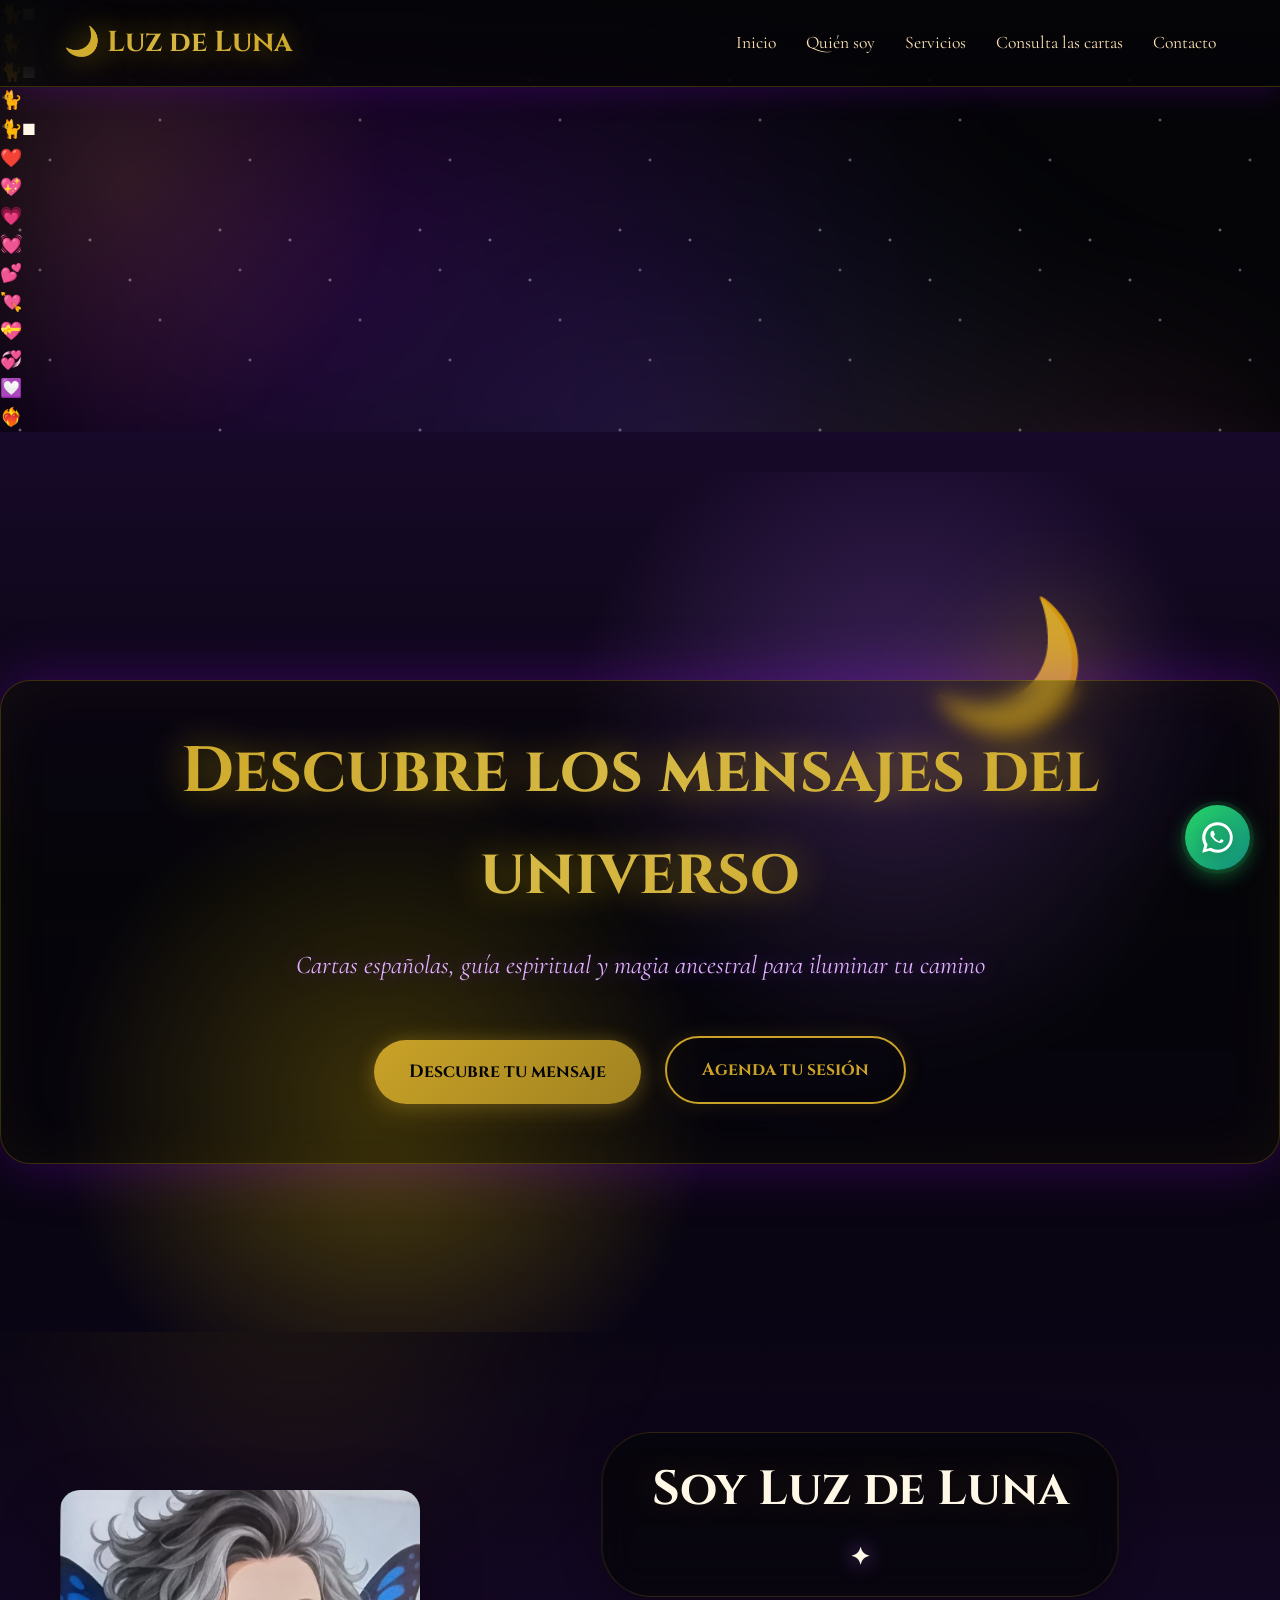
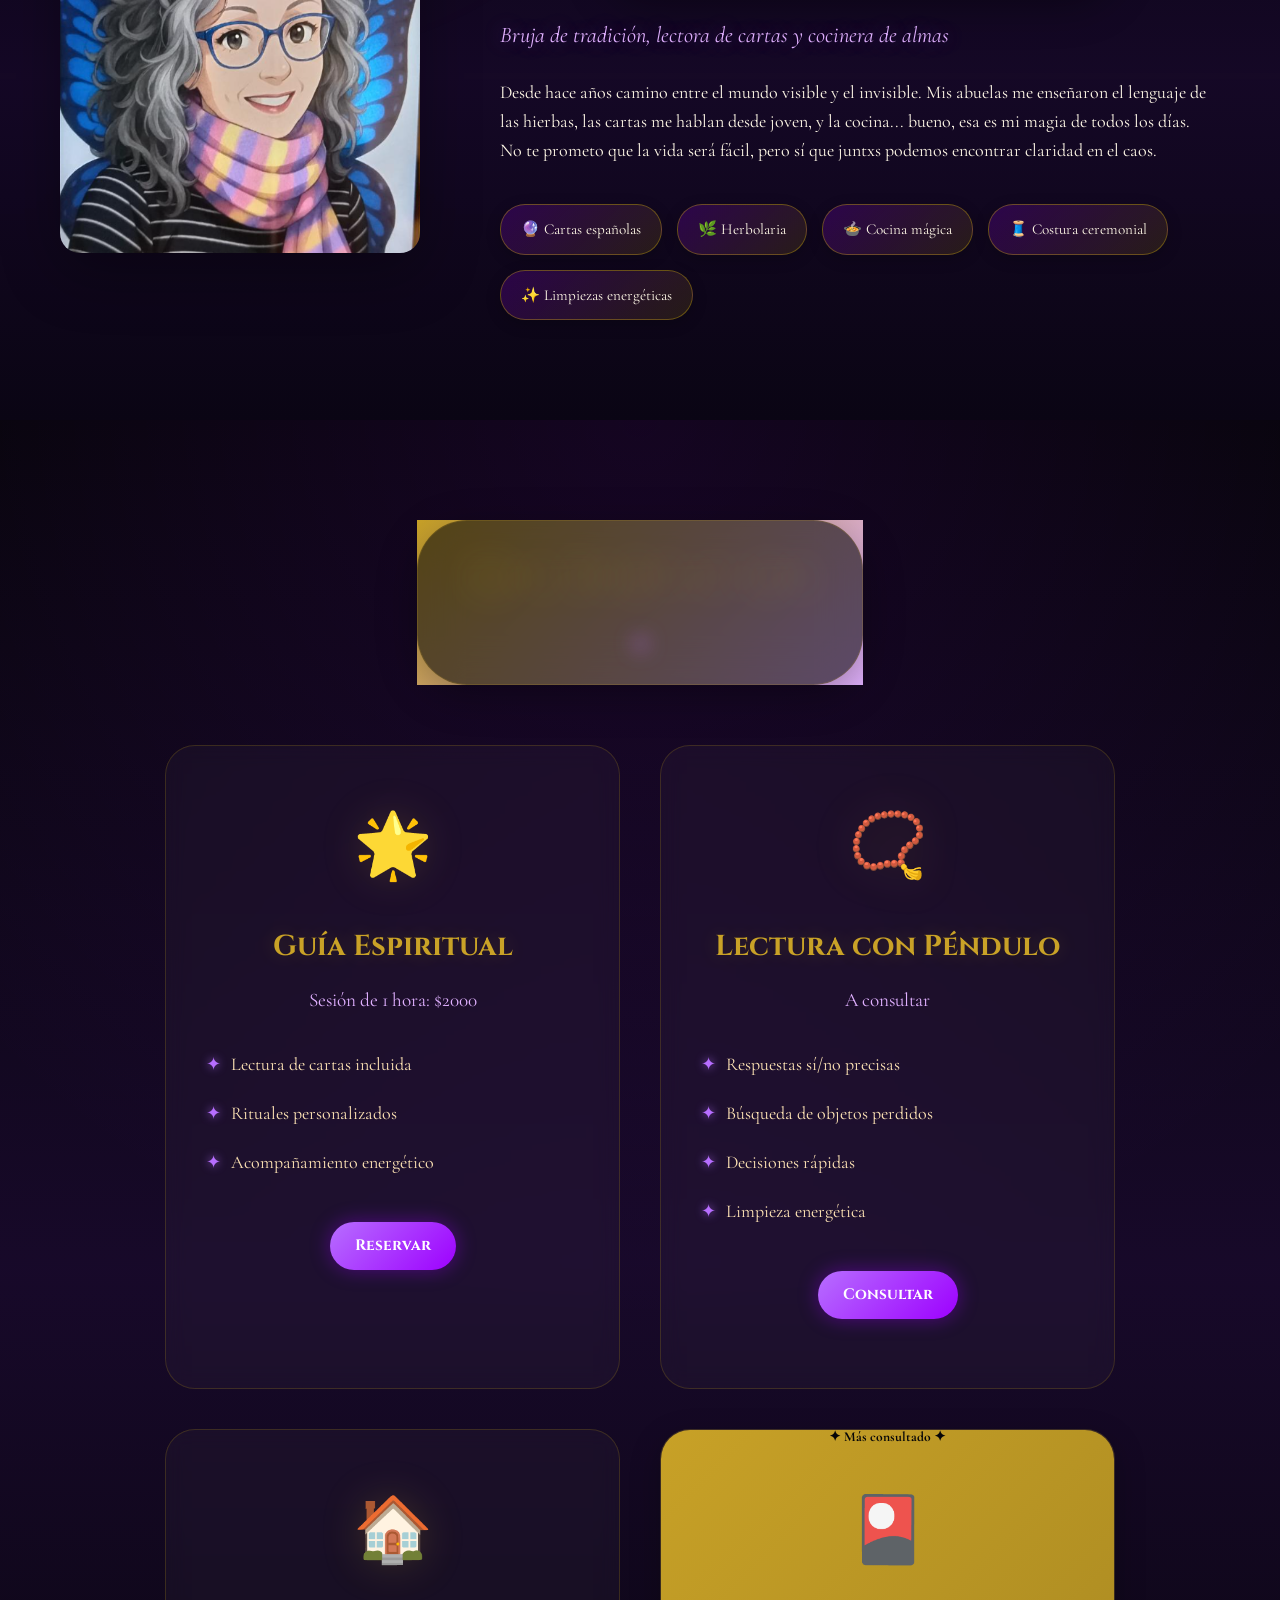
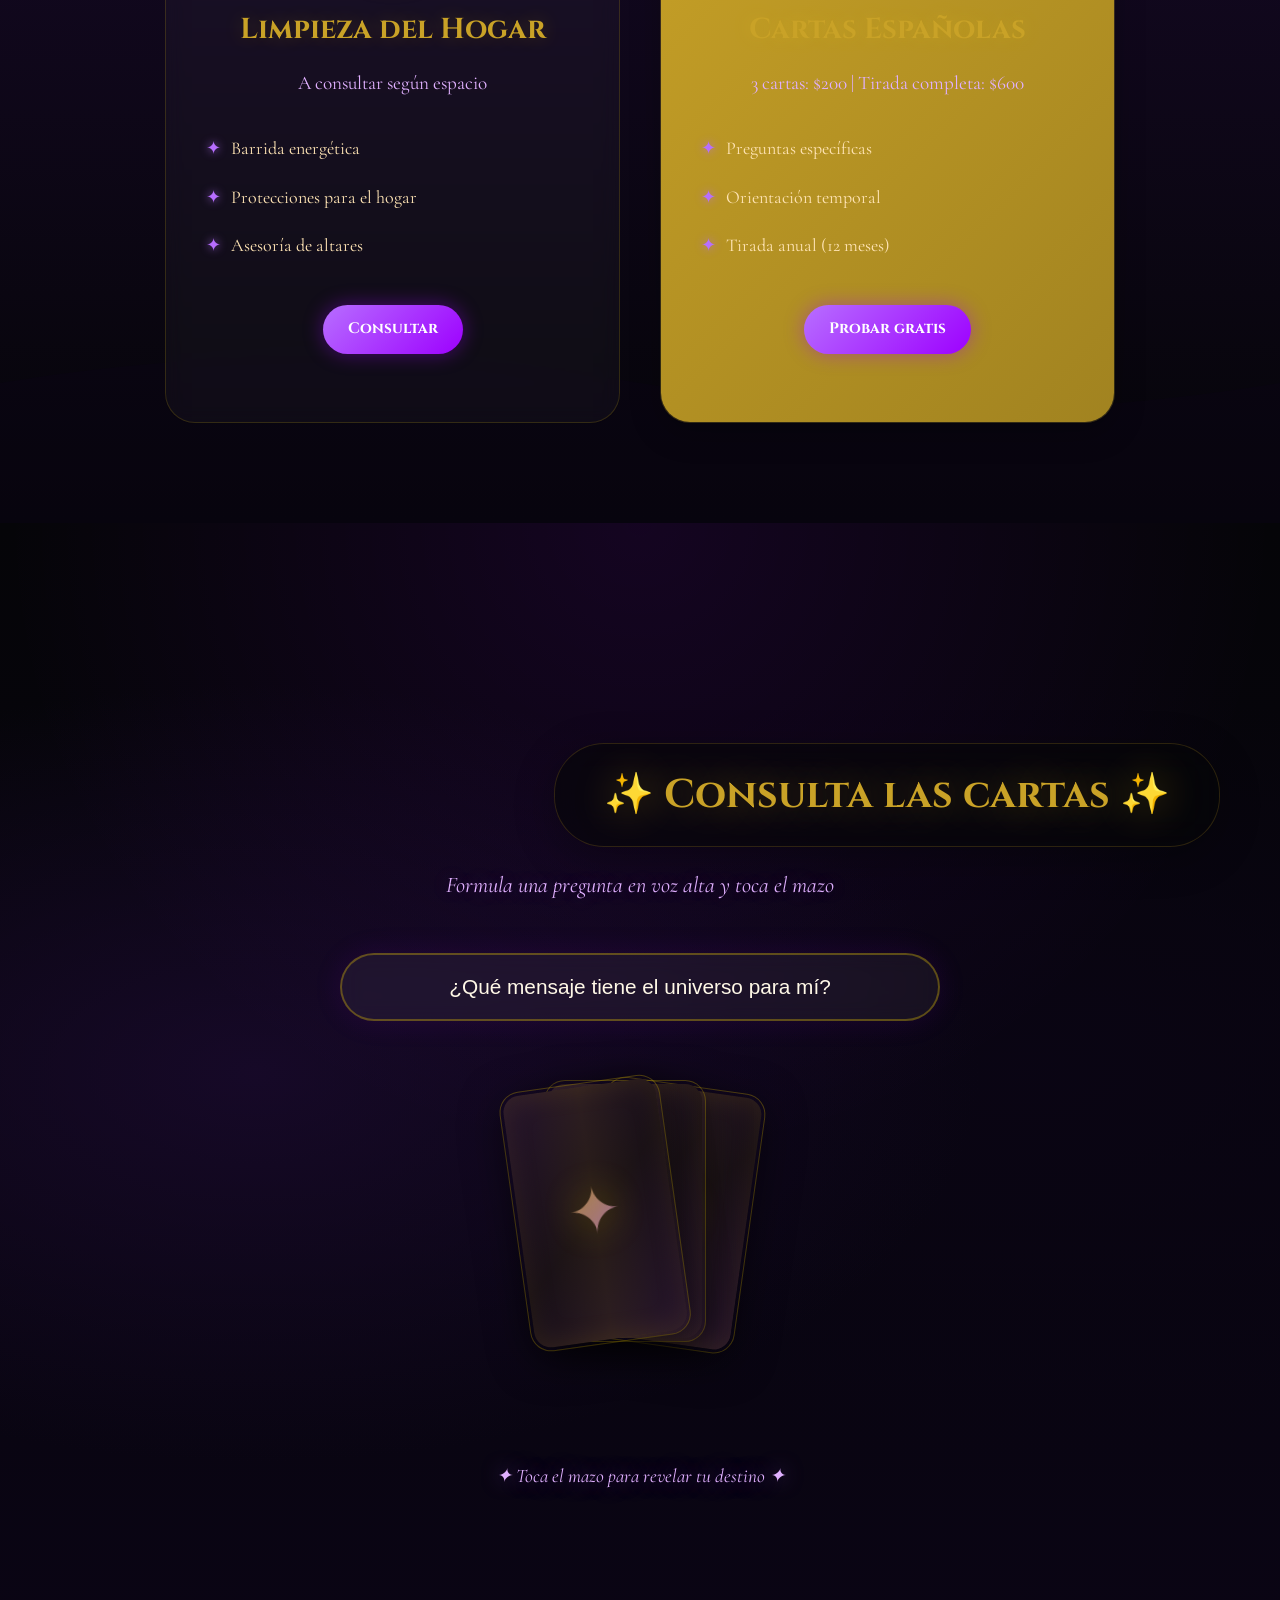
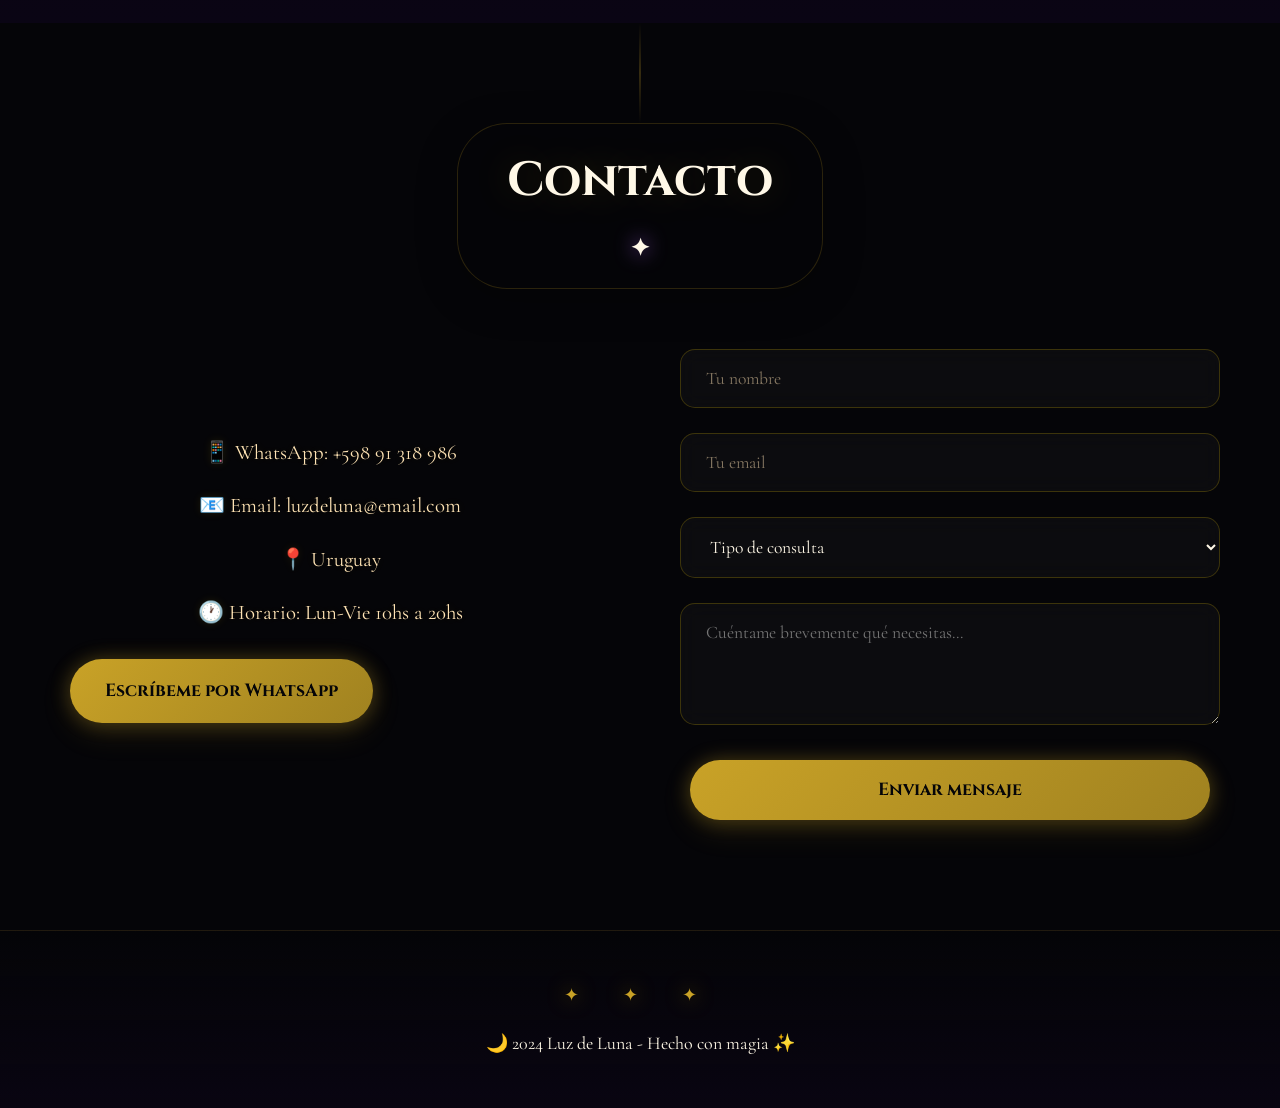
==== commit b49aafad: "separacion de estilos a css" ====
--- a/index.html
+++ b/index.html
@@ -4,1418 +4,10 @@
     <meta charset="UTF-8">
     <meta name="viewport" content="width=device-width, initial-scale=1.0">
     <title>Luz de Luna - Bruja, Cartas Españolas y Guía Espiritual</title>
+    <!-- Enlace al archivo CSS externo (asegúrate que la ruta sea correcta) -->
+    <link rel="stylesheet" href="css/styles.css">
+    <!-- Fuentes de Google -->
     <link href="https://fonts.googleapis.com/css2?family=Cinzel:wght@400;700&family=Cormorant+Garamond:ital,wght@0,400;0,600;1,400&display=swap" rel="stylesheet">
-    <style>
-        /* ===== VARIABLES MÁGICAS ===== */
-        :root {
-            --color-fondo: #050508;
-            --color-fondo-claro: #0a0514;
-            --color-primario: #c9a227;
-            --color-primario-suave: #d4b84a;
-            --color-primario-oscuro: #a08220;
-            --color-secundario: #b76eff;
-            --color-secundario-claro: #e0b0ff;
-            --color-acento: #ff6b9d;
-            --color-morado-profundo: #1a0a2e;
-            --color-morado-neon: #9d00ff;
-            --color-azul-magico: #4facfe;
-            --color-texto: #fff8e7;
-            --color-texto-dorado: #ffe4b5;
-            --fuente-titulo: 'Cinzel', serif;
-            --fuente-cuerpo: 'Cormorant Garamond', serif;
-        }
-
-        /* ===== RESET Y BASE ===== */
-        * {
-            margin: 0;
-            padding: 0;
-            box-sizing: border-box;
-        }
-
-        html {
-            scroll-behavior: smooth;
-        }
-
-        body {
-            font-family: var(--fuente-cuerpo);
-            background: var(--color-fondo);
-            color: var(--color-texto);
-            line-height: 1.6;
-            font-size: 18px;
-            overflow-x: hidden;
-            position: relative;
-        }
-
-        /* ===== FONDO MÁGICO MEJORADO ===== */
-        body::before {
-            content: '';
-            position: fixed;
-            top: 0;
-            left: 0;
-            width: 100%;
-            height: 100%;
-            background-image: 
-                radial-gradient(2px 2px at 20px 30px, #fff, rgba(0,0,0,0)),
-                radial-gradient(3px 3px at 40px 70px, #c9a227, rgba(0,0,0,0)),
-                radial-gradient(2px 2px at 50px 160px, #b76eff, rgba(0,0,0,0)),
-                radial-gradient(4px 4px at 90px 40px, #ff6b9d, rgba(0,0,0,0)),
-                radial-gradient(2px 2px at 130px 80px, #fff, rgba(0,0,0,0)),
-                radial-gradient(3px 3px at 160px 120px, #c9a227, rgba(0,0,0,0)),
-                radial-gradient(2px 2px at 200px 200px, #b76eff, rgba(0,0,0,0)),
-                radial-gradient(3px 3px at 250px 300px, #ff6b9d, rgba(0,0,0,0)),
-                radial-gradient(2px 2px at 300px 150px, #fff, rgba(0,0,0,0));
-            background-repeat: repeat;
-            background-size: 300px 300px;
-            opacity: 0.8;
-            animation: twinkle 3s ease-in-out infinite;
-            pointer-events: none;
-            z-index: -1;
-        }
-
-        @keyframes twinkle {
-            0%, 100% { opacity: 0.6; }
-            50% { opacity: 1; }
-        }
-
-        /* ===== GALAXIA ANIMADA ===== */
-        .galaxy-bg {
-            position: fixed;
-            top: 0;
-            left: 0;
-            width: 100%;
-            height: 100%;
-            background: 
-                radial-gradient(ellipse at 20% 30%, rgba(157, 0, 255, 0.3) 0%, transparent 50%),
-                radial-gradient(ellipse at 80% 70%, rgba(255, 107, 157, 0.25) 0%, transparent 40%),
-                radial-gradient(ellipse at 50% 50%, rgba(79, 172, 254, 0.2) 0%, transparent 60%),
-                radial-gradient(ellipse at 30% 80%, rgba(201, 162, 39, 0.2) 0%, transparent 50%);
-            filter: blur(60px);
-            animation: galaxyRotate 60s linear infinite;
-            pointer-events: none;
-            z-index: -2;
-        }
-
-        @keyframes galaxyRotate {
-            0% { transform: rotate(0deg) scale(1); }
-            50% { transform: rotate(180deg) scale(1.1); }
-            100% { transform: rotate(360deg) scale(1); }
-        }
-
-        /* ===== GATOS CAMINANDO ===== */
-        .gatos-container {
-            position: fixed;
-            bottom: 0;
-            left: 0;
-            width: 100%;
-            height: 100px;
-            pointer-events: none;
-            z-index: 5;
-            overflow: hidden;
-        }
-
-        .gato-caminando {
-            position: absolute;
-            bottom: 20px;
-            font-size: 3rem;
-            animation: caminar 20s linear infinite;
-            filter: drop-shadow(0 0 10px rgba(255, 255, 255, 0.3));
-            opacity: 0.4;
-        }
-
-        .gato-negro1 { left: -100px; animation-delay: 0s; color: #2a2a2a; text-shadow: 0 0 15px rgba(201, 162, 39, 0.3); }
-        .gato-gris1 { left: -150px; animation-delay: 3s; color: #6a6a6a; text-shadow: 0 0 15px rgba(183, 110, 255, 0.3); }
-        .gato-negro2 { left: -200px; animation-delay: 7s; color: #1a1a1a; text-shadow: 0 0 15px rgba(255, 107, 157, 0.3); }
-        .gato-gris2 { left: -120px; animation-delay: 12s; color: #8a8a8a; text-shadow: 0 0 15px rgba(79, 172, 254, 0.3); }
-        .gato-negro3 { left: -180px; animation-delay: 17s; color: #3a3a3a; text-shadow: 0 0 15px rgba(201, 162, 39, 0.3); }
-
-        @keyframes caminar {
-            0% { transform: translateX(0) scaleX(1); }
-            45% { transform: translateX(calc(100vw + 200px)) scaleX(1); }
-            50% { transform: translateX(calc(100vw + 200px)) scaleX(-1); }
-            95% { transform: translateX(0) scaleX(-1); }
-            100% { transform: translateX(0) scaleX(1); }
-        }
-
-        /* ===== CORAZONES FLOTANTES ===== */
-        .corazones-flotantes {
-            position: fixed;
-            top: 0;
-            left: 0;
-            width: 100%;
-            height: 100%;
-            pointer-events: none;
-            z-index: 6;
-            overflow: hidden;
-        }
-
-        .corazon {
-            position: absolute;
-            font-size: 1.5rem;
-            color: rgba(255, 107, 157, 0.3);
-            animation: flotarCorazon 8s linear infinite;
-            filter: drop-shadow(0 0 8px rgba(255, 107, 157, 0.4));
-        }
-
-        .corazon1 { left: 10%; animation-delay: 0s; }
-        .corazon2 { left: 30%; animation-delay: 2s; }
-        .corazon3 { left: 50%; animation-delay: 4s; }
-        .corazon4 { left: 70%; animation-delay: 1s; }
-        .corazon5 { left: 90%; animation-delay: 5s; }
-        .corazon6 { left: 20%; animation-delay: 3s; }
-        .corazon7 { left: 40%; animation-delay: 6s; }
-        .corazon8 { left: 60%; animation-delay: 7s; }
-        .corazon9 { left: 80%; animation-delay: 2.5s; }
-        .corazon10 { left: 15%; animation-delay: 5.5s; }
-
-        @keyframes flotarCorazon {
-            0% { bottom: -50px; opacity: 0; transform: rotate(0deg); }
-            20% { opacity: 0.6; }
-            80% { opacity: 0.6; }
-            100% { bottom: 100vh; opacity: 0; transform: rotate(360deg); }
-        }
-
-        /* ===== HUMO MÁGICO ===== */
-        .humo-container {
-            position: fixed;
-            bottom: 0;
-            left: 0;
-            width: 100%;
-            height: 300px;
-            pointer-events: none;
-            z-index: 4;
-            background: linear-gradient(180deg, transparent 0%, rgba(5, 5, 8, 0.8) 100%);
-        }
-
-        .humo {
-            position: absolute;
-            bottom: 0;
-            width: 100%;
-            height: 100%;
-            background: 
-                radial-gradient(ellipse at 20% 100%, rgba(201, 162, 39, 0.15) 0%, transparent 50%),
-                radial-gradient(ellipse at 50% 100%, rgba(183, 110, 255, 0.15) 0%, transparent 50%),
-                radial-gradient(ellipse at 80% 100%, rgba(255, 107, 157, 0.15) 0%, transparent 50%);
-            filter: blur(30px);
-            animation: humoMovimiento 10s ease-in-out infinite;
-        }
-
-        @keyframes humoMovimiento {
-            0%, 100% { opacity: 0.5; transform: scaleY(1); }
-            50% { opacity: 0.8; transform: scaleY(1.1); }
-        }
-
-        /* ===== GLITTER MEJORADO ===== */
-        .glitter-overlay {
-            position: fixed;
-            top: 0;
-            left: 0;
-            width: 100%;
-            height: 100%;
-            background-image: 
-                radial-gradient(1px 1px at 10% 20%, rgba(255, 255, 255, 0.8), transparent),
-                radial-gradient(2px 2px at 20% 40%, #c9a227, transparent),
-                radial-gradient(1px 1px at 30% 60%, #b76eff, transparent),
-                radial-gradient(2px 2px at 40% 80%, #ff6b9d, transparent),
-                radial-gradient(1px 1px at 50% 15%, #fff, transparent),
-                radial-gradient(2px 2px at 60% 45%, #c9a227, transparent),
-                radial-gradient(1px 1px at 70% 75%, #b76eff, transparent),
-                radial-gradient(2px 2px at 80% 95%, #ff6b9d, transparent),
-                radial-gradient(1px 1px at 90% 25%, #fff, transparent),
-                radial-gradient(2px 2px at 15% 85%, #c9a227, transparent);
-            background-size: 200px 200px;
-            opacity: 0.4;
-            animation: glitterBrillo 2s ease-in-out infinite;
-            pointer-events: none;
-            z-index: 3;
-        }
-
-        @keyframes glitterBrillo {
-            0%, 100% { opacity: 0.3; }
-            50% { opacity: 0.7; }
-        }
-
-        /* ===== UTILIDADES ===== */
-        .container {
-            max-width: 1200px;
-            margin: 0 auto;
-            padding: 0 20px;
-            position: relative;
-            z-index: 10;
-        }
-
-        /* ===== NAVEGACIÓN CON BRILLO ===== */
-        .navbar {
-            display: flex;
-            justify-content: space-between;
-            align-items: center;
-            padding: 20px 5%;
-            background: linear-gradient(180deg, rgba(5,5,8,0.98) 0%, rgba(5,5,8,0.9) 100%);
-            backdrop-filter: blur(20px);
-            position: fixed;
-            width: 100%;
-            top: 0;
-            z-index: 1000;
-            border-bottom: 1px solid rgba(201, 162, 39, 0.3);
-            box-shadow: 0 4px 30px rgba(157, 0, 255, 0.3);
-        }
-
-        .logo {
-            font-family: var(--fuente-titulo);
-            font-size: 1.8rem;
-            background: linear-gradient(135deg, var(--color-primario) 0%, var(--color-primario-suave) 50%, var(--color-primario) 100%);
-            -webkit-background-clip: text;
-            -webkit-text-fill-color: transparent;
-            background-clip: text;
-            font-weight: 700;
-            text-shadow: 0 0 30px rgba(201, 162, 39, 0.5);
-            animation: goldShine 3s ease-in-out infinite;
-        }
-
-        @keyframes goldShine {
-            0%, 100% { filter: brightness(1); }
-            50% { filter: brightness(1.3); }
-        }
-
-        .nav-links {
-            display: flex;
-            list-style: none;
-            gap: 30px;
-        }
-
-        .nav-links a {
-            color: var(--color-texto-dorado);
-            text-decoration: none;
-            transition: all 0.3s;
-            font-size: 1.1rem;
-            position: relative;
-            padding: 5px 0;
-        }
-
-        .nav-links a::after {
-            content: '';
-            position: absolute;
-            bottom: -5px;
-            left: 0;
-            width: 0;
-            height: 2px;
-            background: linear-gradient(90deg, var(--color-primario), var(--color-secundario));
-            transition: width 0.3s;
-            box-shadow: 0 0 10px var(--color-primario);
-        }
-
-        .nav-links a:hover {
-            color: var(--color-primario);
-            text-shadow: 0 0 15px rgba(201, 162, 39, 0.5);
-        }
-
-        .nav-links a:hover::after {
-            width: 100%;
-        }
-
-        .hamburger {
-            display: none;
-            font-size: 2rem;
-            cursor: pointer;
-            color: var(--color-primario);
-            text-shadow: 0 0 15px rgba(201, 162, 39, 0.5);
-        }
-
-        /* ===== HERO CON BOSQUE NOCTURNO ===== */
-        .hero {
-            min-height: 100vh;
-            display: flex;
-            align-items: center;
-            justify-content: center;
-            text-align: center;
-            position: relative;
-            overflow: hidden;
-            padding-top: 80px;
-            background: 
-                linear-gradient(180deg, 
-                    rgba(26, 10, 46, 0.9) 0%, 
-                    rgba(5, 5, 8, 0.95) 50%,
-                    rgba(10, 5, 20, 1) 100%);
-        }
-
-        .hero::before {
-            content: '🌙';
-            position: absolute;
-            top: 15%;
-            right: 15%;
-            font-size: 8rem;
-            opacity: 0.8;
-            filter: drop-shadow(0 0 50px rgba(201, 162, 39, 0.6));
-            animation: moonFloat 6s ease-in-out infinite;
-            z-index: 1;
-        }
-
-        @keyframes moonFloat {
-            0%, 100% { transform: translateY(0) rotate(-5deg); }
-            50% { transform: translateY(-20px) rotate(5deg); }
-        }
-
-        .hero::after {
-            content: '';
-            position: absolute;
-            width: 100%;
-            height: 100%;
-            background: 
-                radial-gradient(circle at 30% 70%, rgba(201, 162, 39, 0.3) 0%, transparent 30%),
-                radial-gradient(circle at 70% 30%, rgba(183, 110, 255, 0.3) 0%, transparent 30%);
-            animation: magicPulse 4s ease-in-out infinite;
-            pointer-events: none;
-        }
-
-        @keyframes magicPulse {
-            0%, 100% { opacity: 0.5; transform: scale(1); }
-            50% { opacity: 0.8; transform: scale(1.05); }
-        }
-
-        .hero-content {
-            position: relative;
-            z-index: 2;
-            padding: 40px;
-            background: rgba(5, 5, 8, 0.4);
-            border-radius: 30px;
-            backdrop-filter: blur(10px);
-            border: 1px solid rgba(201, 162, 39, 0.3);
-            box-shadow: 
-                0 0 60px rgba(157, 0, 255, 0.3),
-                inset 0 0 60px rgba(201, 162, 39, 0.1);
-        }
-
-        .hero-content h1 {
-            font-family: var(--fuente-titulo);
-            font-size: 4rem;
-            margin-bottom: 20px;
-            background: linear-gradient(135deg, 
-                var(--color-primario) 0%, 
-                var(--color-primario-suave) 25%,
-                var(--color-primario) 50%,
-                var(--color-secundario-claro) 75%,
-                var(--color-primario) 100%);
-            background-size: 200% auto;
-            -webkit-background-clip: text;
-            -webkit-text-fill-color: transparent;
-            background-clip: text;
-            animation: shine 3s linear infinite;
-            text-shadow: 0 0 40px rgba(201, 162, 39, 0.3);
-        }
-
-        @keyframes shine {
-            to { background-position: 200% center; }
-        }
-
-        .subtitle {
-            font-size: 1.6rem;
-            color: var(--color-secundario-claro);
-            margin-bottom: 40px;
-            font-style: italic;
-            text-shadow: 0 0 20px rgba(183, 110, 255, 0.5);
-            animation: glowText 2s ease-in-out infinite alternate;
-        }
-
-        @keyframes glowText {
-            from { text-shadow: 0 0 20px rgba(183, 110, 255, 0.5); }
-            to { text-shadow: 0 0 40px rgba(183, 110, 255, 0.8), 0 0 60px rgba(201, 162, 39, 0.3); }
-        }
-
-        /* ===== BOTONES BRILLANTES ===== */
-        .btn-primary, .btn-secondary, .btn-small {
-            display: inline-block;
-            padding: 18px 35px;
-            border-radius: 50px;
-            text-decoration: none;
-            font-family: var(--fuente-titulo);
-            font-weight: 700;
-            font-size: 1.1rem;
-            transition: all 0.3s;
-            border: none;
-            cursor: pointer;
-            margin: 10px;
-            position: relative;
-            overflow: hidden;
-        }
-
-        .btn-primary {
-            background: linear-gradient(135deg, var(--color-primario) 0%, var(--color-primario-oscuro) 100%);
-            color: var(--color-fondo);
-            box-shadow: 
-                0 0 30px rgba(201, 162, 39, 0.4),
-                0 10px 30px rgba(201, 162, 39, 0.2);
-        }
-
-        .btn-primary::before {
-            content: '';
-            position: absolute;
-            top: -50%;
-            left: -50%;
-            width: 200%;
-            height: 200%;
-            background: linear-gradient(
-                45deg,
-                transparent 30%,
-                rgba(255, 255, 255, 0.4) 50%,
-                transparent 70%
-            );
-            transform: rotate(45deg);
-            transition: all 0.5s;
-            opacity: 0;
-        }
-
-        .btn-primary:hover::before {
-            animation: shineButton 0.5s ease-in-out;
-            opacity: 1;
-        }
-
-        @keyframes shineButton {
-            0% { transform: translateX(-100%) translateY(-100%) rotate(45deg); }
-            100% { transform: translateX(100%) translateY(100%) rotate(45deg); }
-        }
-
-        .btn-primary:hover {
-            transform: translateY(-3px) scale(1.05);
-            box-shadow: 
-                0 0 50px rgba(201, 162, 39, 0.6),
-                0 15px 40px rgba(201, 162, 39, 0.3);
-        }
-
-        .btn-secondary {
-            background: transparent;
-            color: var(--color-primario);
-            border: 2px solid var(--color-primario);
-            box-shadow: 
-                0 0 20px rgba(201, 162, 39, 0.2),
-                inset 0 0 20px rgba(201, 162, 39, 0.05);
-        }
-
-        .btn-secondary:hover {
-            background: rgba(201, 162, 39, 0.1);
-            box-shadow: 
-                0 0 40px rgba(201, 162, 39, 0.4),
-                inset 0 0 30px rgba(201, 162, 39, 0.1);
-            transform: translateY(-3px);
-        }
-
-        .btn-large {
-            padding: 22px 45px;
-            font-size: 1.3rem;
-        }
-
-        .btn-small {
-            padding: 12px 25px;
-            font-size: 0.95rem;
-            background: linear-gradient(135deg, var(--color-secundario) 0%, var(--color-morado-neon) 100%);
-            color: white;
-            box-shadow: 0 0 30px rgba(157, 0, 255, 0.4);
-        }
-
-        .btn-small:hover {
-            box-shadow: 0 0 50px rgba(157, 0, 255, 0.6);
-            transform: translateY(-2px);
-        }
-
-        /* ===== SECCIONES ===== */
-        section {
-            padding: 100px 0;
-            position: relative;
-            z-index: 10;
-        }
-
-        h2 {
-            font-family: var(--fuente-titulo);
-            font-size: 3rem;
-            text-align: center;
-            margin-bottom: 60px;
-            position: relative;
-            display: inline-block;
-            left: 50%;
-            transform: translateX(-50%);
-            padding: 20px 50px;
-            z-index: 1;
-            background: linear-gradient(135deg, var(--color-primario) 0%, var(--color-secundario-claro) 100%);
-            -webkit-background-clip: text;
-            -webkit-text-fill-color: transparent;
-            background-clip: text;
-        }
-
-        h2::before {
-            content: '';
-            position: absolute;
-            top: 0;
-            left: 0;
-            right: 0;
-            bottom: 0;
-            background: rgba(5, 5, 8, 0.7);
-            backdrop-filter: blur(20px);
-            border-radius: 50px;
-            z-index: -1;
-            border: 1px solid rgba(201, 162, 39, 0.3);
-            box-shadow: 0 10px 40px rgba(0, 0, 0, 0.3);
-        }
-
-        h2::after {
-            content: '✦';
-            display: block;
-            font-size: 1.5rem;
-            margin-top: 10px;
-            color: var(--color-secundario);
-            text-shadow: 0 0 20px rgba(183, 110, 255, 0.8);
-        }
-
-        /* ===== SOBRE ELLA ===== */
-        .sobre {
-            background: 
-                linear-gradient(180deg, 
-                    rgba(10, 5, 20, 1) 0%, 
-                    rgba(26, 10, 46, 0.9) 50%,
-                    rgba(10, 5, 20, 1) 100%);
-            position: relative;
-            overflow: hidden;
-        }
-
-        .sobre::before {
-            content: '';
-            position: absolute;
-            top: -50%;
-            right: -20%;
-            width: 600px;
-            height: 600px;
-            background: radial-gradient(circle, rgba(201, 162, 39, 0.15) 0%, transparent 70%);
-            filter: blur(80px);
-            animation: floatLight 10s ease-in-out infinite;
-            z-index: 0;
-        }
-
-        @keyframes floatLight {
-            0%, 100% { transform: translate(0, 0); }
-            50% { transform: translate(-50px, 50px); }
-        }
-
-        .sobre-grid {
-            display: grid;
-            grid-template-columns: 1fr 2fr;
-            gap: 80px;
-            align-items: center;
-            position: relative;
-            z-index: 1;
-        }
-
-        .sobre-img img {
-            width: 100%;
-            height: auto;
-            border-radius: 30px;
-            object-fit: cover;
-            box-shadow: 0 20px 60px rgba(0, 0, 0, 0.3);
-            border: 2px solid rgba(201, 162, 39, 0.3);
-        }
-
-        .sobre-texto h2 {
-            margin-bottom: 20px;
-        }
-
-        .tagline {
-            font-size: 1.4rem;
-            color: var(--color-secundario-claro);
-            font-style: italic;
-            margin-bottom: 25px;
-            text-shadow: 0 0 20px rgba(183, 110, 255, 0.4);
-        }
-
-        .habilidades {
-            margin-top: 40px;
-            display: flex;
-            flex-wrap: wrap;
-            gap: 15px;
-        }
-
-        .tag {
-            background: linear-gradient(135deg, rgba(157, 0, 255, 0.2) 0%, rgba(201, 162, 39, 0.1) 100%);
-            padding: 12px 20px;
-            border-radius: 25px;
-            border: 1px solid rgba(201, 162, 39, 0.3);
-            font-size: 0.95rem;
-            transition: all 0.3s;
-            box-shadow: 0 4px 15px rgba(0, 0, 0, 0.2);
-        }
-
-        .tag:hover {
-            transform: translateY(-3px);
-            box-shadow: 0 0 25px rgba(201, 162, 39, 0.3);
-            border-color: var(--color-primario);
-        }
-
-        /* ===== SERVICIOS ===== */
-        .servicios {
-            background: 
-                linear-gradient(180deg, 
-                    rgba(5, 5, 8, 1) 0%, 
-                    rgba(26, 10, 46, 0.95) 50%,
-                    rgba(5, 5, 8, 1) 100%);
-            position: relative;
-            overflow: hidden;
-        }
-
-        .servicios-grid.cuatro {
-            display: grid;
-            grid-template-columns: repeat(2, 1fr);
-            gap: 40px;
-            max-width: 950px;
-            margin: 0 auto;
-            position: relative;
-            z-index: 10;
-        }
-
-        .servicio-card {
-            background: rgba(255, 255, 255, 0.03);
-            padding: 40px 30px;
-            border-radius: 30px;
-            text-align: center;
-            border: 1px solid rgba(201, 162, 39, 0.2);
-            backdrop-filter: blur(10px);
-            transition: all 0.4s;
-            position: relative;
-            overflow: hidden;
-        }
-
-        .servicio-card::before {
-            content: '';
-            position: absolute;
-            top: 0;
-            left: -100%;
-            width: 100%;
-            height: 100%;
-            background: linear-gradient(90deg, transparent, rgba(201, 162, 39, 0.1), transparent);
-            transition: left 0.5s;
-        }
-
-        .servicio-card:hover::before {
-            left: 100%;
-        }
-
-        .servicio-card:hover {
-            transform: translateY(-10px);
-            border-color: rgba(201, 162, 39, 0.4);
-            box-shadow: 
-                0 20px 60px rgba(157, 0, 255, 0.3),
-                0 0 40px rgba(201, 162, 39, 0.2);
-        }
-
-        .servicio-card.destacado-compact {
-            border: 2px solid rgba(201, 162, 39, 0.3);
-            box-shadow: 
-                0 0 40px rgba(201, 162, 39, 0.15),
-                inset 0 0 40px rgba(201, 162, 39, 0.03);
-        }
-
-        .servicio-card.destacado-compact::before {
-            content: "✦ Más consultado ✦";
-            position: absolute;
-            top: -12px;
-            left: 50%;
-            transform: translateX(-50%);
-            background: linear-gradient(135deg, var(--color-primario) 0%, var(--color-primario-oscuro) 100%);
-            color: var(--color-fondo);
-            padding: 8px 25px;
-            border-radius: 25px;
-            font-size: 0.85rem;
-            font-weight: bold;
-            box-shadow: 0 5px 20px rgba(201, 162, 39, 0.3);
-            z-index: 2;
-        }
-
-        .icono {
-            font-size: 4rem;
-            margin-bottom: 25px;
-            filter: drop-shadow(0 0 20px rgba(201, 162, 39, 0.3));
-            animation: iconFloat 3s ease-in-out infinite;
-        }
-
-        @keyframes iconFloat {
-            0%, 100% { transform: translateY(0); }
-            50% { transform: translateY(-10px); }
-        }
-
-        .servicio-card h3 {
-            font-family: var(--fuente-titulo);
-            font-size: 1.8rem;
-            margin-bottom: 15px;
-            color: var(--color-primario);
-            text-shadow: 0 0 20px rgba(201, 162, 39, 0.2);
-        }
-
-        .servicio-card p {
-            color: var(--color-secundario-claro);
-            font-size: 1.2rem;
-            margin-bottom: 20px;
-        }
-
-        .servicio-card ul {
-            list-style: none;
-            margin: 25px 0;
-            text-align: left;
-        }
-
-        .servicio-card li {
-            padding: 10px 0;
-            padding-left: 25px;
-            position: relative;
-            color: var(--color-texto-dorado);
-        }
-
-        .servicio-card li::before {
-            content: "✦";
-            position: absolute;
-            left: 0;
-            color: var(--color-secundario);
-            text-shadow: 0 0 10px rgba(183, 110, 255, 0.8);
-        }
-
-        /* ===== CTA JUEGO ===== */
-        .cta-juego {
-            background: 
-                radial-gradient(ellipse at 30% 20%, rgba(157, 0, 255, 0.3) 0%, transparent 50%),
-                radial-gradient(ellipse at 70% 80%, rgba(255, 107, 157, 0.25) 0%, transparent 50%),
-                radial-gradient(ellipse at 50% 50%, rgba(201, 162, 39, 0.2) 0%, transparent 50%),
-                linear-gradient(180deg, var(--color-fondo-claro) 0%, var(--color-fondo) 100%);
-            text-align: center;
-            position: relative;
-            overflow: hidden;
-        }
-
-        .cta-juego::before {
-            content: '';
-            position: absolute;
-            top: 50%;
-            left: 50%;
-            transform: translate(-50%, -50%);
-            width: 800px;
-            height: 800px;
-            background: radial-gradient(circle, rgba(201, 162, 39, 0.15) 0%, transparent 60%);
-            filter: blur(60px);
-            animation: galaxyPulse 8s ease-in-out infinite;
-            z-index: 0;
-        }
-
-        @keyframes galaxyPulse {
-            0%, 100% { transform: translate(-50%, -50%) scale(1); opacity: 0.5; }
-            50% { transform: translate(-50%, -50%) scale(1.2); opacity: 0.8; }
-        }
-
-        /* ===== CONTACTO ===== */
-        .contacto {
-            background: var(--color-fondo);
-            position: relative;
-        }
-
-        .contacto-grid {
-            display: grid;
-            grid-template-columns: 1fr 1fr;
-            gap: 80px;
-            position: relative;
-            z-index: 1;
-            align-items: center;
-        }
-
-        .contacto-info p {
-            margin-bottom: 20px;
-            font-size: 1.3rem;
-            color: var(--color-texto-dorado);
-            text-shadow: 0 0 10px rgba(201, 162, 39, 0.2);
-            text-align: center;
-        }
-
-        .contacto-form {
-            display: flex;
-            flex-direction: column;
-            gap: 25px;
-        }
-
-        .contacto-form input,
-        .contacto-form select,
-        .contacto-form textarea {
-            padding: 18px 25px;
-            border-radius: 15px;
-            border: 1px solid rgba(201, 162, 39, 0.2);
-            background: rgba(255, 255, 255, 0.03);
-            color: var(--color-texto);
-            font-family: var(--fuente-cuerpo);
-            font-size: 1.1rem;
-            backdrop-filter: blur(10px);
-            transition: all 0.3s;
-        }
-
-        .contacto-form input:focus,
-        .contacto-form select:focus,
-        .contacto-form textarea:focus {
-            outline: none;
-            border-color: var(--color-primario);
-            box-shadow: 0 0 30px rgba(201, 162, 39, 0.2);
-            background: rgba(255, 255, 255, 0.05);
-        }
-
-        /* ===== PÁGINA CARTAS - JUEGO MEJORADO ===== */
-        .page-cartas {
-            background: 
-                radial-gradient(ellipse at 20% 50%, rgba(26, 10, 46, 0.9) 0%, transparent 50%),
-                radial-gradient(ellipse at 80% 50%, rgba(10, 5, 20, 0.95) 0%, transparent 50%),
-                linear-gradient(180deg, #050508 0%, #0a0514 100%);
-            min-height: 100vh;
-            padding-top: 100px;
-        }
-
-        .cartas-section {
-            min-height: 100vh;
-            padding: 120px 0 60px;
-            text-align: center;
-            position: relative;
-        }
-
-        .cartas-section h1 {
-            font-family: var(--fuente-titulo);
-            font-size: 3.5rem;
-            text-align: center;
-            margin-bottom: 20px;
-            position: relative;
-            display: inline-block;
-            left: 50%;
-            transform: translateX(-50%);
-            padding: 20px 50px;
-            z-index: 1;
-            background: linear-gradient(135deg, var(--color-primario) 0%, var(--color-secundario-claro) 100%);
-            -webkit-background-clip: text;
-            -webkit-text-fill-color: transparent;
-            background-clip: text;
-        }
-
-        .cartas-section h1::before {
-            content: '';
-            position: absolute;
-            top: 0;
-            left: 0;
-            right: 0;
-            bottom: 0;
-            background: rgba(5, 5, 8, 0.7);
-            backdrop-filter: blur(20px);
-            border-radius: 50px;
-            z-index: -1;
-            border: 1px solid rgba(201, 162, 39, 0.3);
-            box-shadow: 0 10px 40px rgba(0, 0, 0, 0.3);
-        }
-
-        .instrucciones {
-            font-size: 1.4rem;
-            color: var(--color-secundario-claro);
-            margin-bottom: 50px;
-            font-style: italic;
-            text-shadow: 0 0 20px rgba(183, 110, 255, 0.3);
-        }
-
-        .pregunta-box {
-            max-width: 600px;
-            margin: 0 auto 40px;
-        }
-
-        .pregunta-box input {
-            padding: 20px 40px;
-            font-size: 1.3rem;
-            border-radius: 50px;
-            border: 2px solid rgba(201, 162, 39, 0.3);
-            background: rgba(255, 255, 255, 0.05);
-            color: var(--color-texto);
-            width: 100%;
-            text-align: center;
-            backdrop-filter: blur(10px);
-            transition: all 0.3s;
-            box-shadow: 0 0 30px rgba(157, 0, 255, 0.1);
-            font-family: var(--fuente-cuerpo);
-        }
-
-        .pregunta-box input:focus {
-            outline: none;
-            border-color: var(--color-primario);
-            box-shadow: 0 0 50px rgba(201, 162, 39, 0.3);
-        }
-
-        .pregunta-box input::placeholder {
-            color: rgba(255, 228, 181, 0.5);
-        }
-
-        /* MAZO MÁGICO */
-        .mazo-container {
-            margin: 60px 0;
-            position: relative;
-        }
-
-        .cartas-apiladas {
-            position: relative;
-            width: 220px;
-            height: 340px;
-            margin: 0 auto;
-            cursor: pointer;
-            perspective: 1000px;
-        }
-
-        .carta-reverso {
-            position: absolute;
-            width: 180px;
-            height: 280px;
-            background: 
-                linear-gradient(135deg, #1a0a2e 0%, #0d0618 50%, #1a0a2e 100%);
-            border-radius: 20px;
-            border: 3px solid transparent;
-            background-clip: padding-box;
-            box-shadow: 
-                0 10px 40px rgba(0, 0, 0, 0.5),
-                0 0 0 1px rgba(201, 162, 39, 0.4),
-                inset 0 0 30px rgba(201, 162, 39, 0.2);
-            transition: all 0.4s cubic-bezier(0.175, 0.885, 0.32, 1.275);
-            overflow: hidden;
-            display: flex;
-            align-items: center;
-            justify-content: center;
-        }
-
-        .carta-reverso::before {
-            content: '✦';
-            font-size: 5rem;
-            background: linear-gradient(135deg, var(--color-primario) 0%, var(--color-secundario) 100%);
-            -webkit-background-clip: text;
-            -webkit-text-fill-color: transparent;
-            background-clip: text;
-            opacity: 0.9;
-            filter: drop-shadow(0 0 20px rgba(201, 162, 39, 0.5));
-        }
-
-        .carta-reverso::after {
-            content: '';
-            position: absolute;
-            top: -50%;
-            left: -50%;
-            width: 200%;
-            height: 200%;
-            background: linear-gradient(45deg, transparent 30%, rgba(201, 162, 39, 0.2) 50%, transparent 70%);
-            transform: rotate(45deg);
-            animation: cardShine 3s infinite;
-        }
-
-        @keyframes cardShine {
-            0% { transform: translateX(-100%) translateY(-100%) rotate(45deg); }
-            100% { transform: translateX(100%) translateY(100%) rotate(45deg); }
-        }
-
-        .carta-1 { transform: rotate(-8deg) translateX(-15px); z-index: 3; }
-        .carta-2 { transform: rotate(0deg); z-index: 2; left: 15px; }
-        .carta-3 { transform: rotate(8deg) translateX(30px); z-index: 1; left: 30px; }
-
-        .cartas-apiladas:hover .carta-1 {
-            transform: translateY(-30px) rotate(-5deg) translateX(-20px);
-            box-shadow: 0 20px 50px rgba(201, 162, 39, 0.3);
-        }
-
-        .cartas-apiladas:hover .carta-2 {
-            transform: translateY(-40px);
-            box-shadow: 0 25px 60px rgba(157, 0, 255, 0.4);
-        }
-
-        .cartas-apiladas:hover .carta-3 {
-            transform: translateY(-30px) rotate(5deg) translateX(40px);
-            box-shadow: 0 20px 50px rgba(201, 162, 39, 0.3);
-        }
-
-        .click-text {
-            margin-top: 40px;
-            color: var(--color-secundario-claro);
-            font-size: 1.2rem;
-            font-style: italic;
-            text-shadow: 0 0 20px rgba(183, 110, 255, 0.5);
-            animation: pulseText 2s ease-in-out infinite;
-        }
-
-        @keyframes pulseText {
-            0%, 100% { opacity: 0.7; transform: scale(1); }
-            50% { opacity: 1; transform: scale(1.05); }
-        }
-
-        /* Barajando */
-        .barajando-container {
-            margin: 60px 0;
-        }
-
-        .barajando-container p {
-            font-size: 1.5rem;
-            color: var(--color-secundario-claro);
-            margin-top: 30px;
-            text-shadow: 0 0 20px rgba(183, 110, 255, 0.5);
-        }
-
-        .carta-moviendose {
-            width: 180px;
-            height: 280px;
-            background: 
-                linear-gradient(135deg, var(--color-morado-profundo) 0%, var(--color-fondo) 100%);
-            border-radius: 20px;
-            border: 3px solid var(--color-primario);
-            margin: 0 auto;
-            position: relative;
-            box-shadow: 0 0 40px rgba(201, 162, 39, 0.3);
-            animation: barajarMagico 1.5s ease-in-out infinite;
-            display: flex;
-            align-items: center;
-            justify-content: center;
-        }
-
-        .carta-moviendose::before {
-            content: '✦';
-            font-size: 5rem;
-            color: var(--color-primario);
-            text-shadow: 0 0 30px rgba(201, 162, 39, 0.8);
-        }
-
-        @keyframes barajarMagico {
-            0%, 100% { 
-                transform: translateX(0) rotateY(0deg); 
-                box-shadow: 0 0 40px rgba(201, 162, 39, 0.3);
-            }
-            25% { 
-                transform: translateX(-80px) rotateY(-20deg); 
-                box-shadow: 0 0 60px rgba(157, 0, 255, 0.5);
-            }
-            50% { 
-                transform: translateX(80px) rotateY(20deg); 
-                box-shadow: 0 0 60px rgba(255, 107, 157, 0.5);
-            }
-            75% { 
-                transform: translateX(-40px) rotateY(-10deg); 
-                box-shadow: 0 0 50px rgba(201, 162, 39, 0.4);
-            }
-        }
-
-        /* Resultado */
-        .resultado-container {
-            margin-top: 60px;
-            animation: fadeInUp 0.8s ease-out;
-        }
-
-        @keyframes fadeInUp {
-            from { opacity: 0; transform: translateY(30px); }
-            to { opacity: 1; transform: translateY(0); }
-        }
-
-        .resultado-container h2 {
-            font-size: 2.5rem;
-            margin-bottom: 40px;
-        }
-
-        .tirada-grid {
-            display: flex;
-            justify-content: center;
-            gap: 40px;
-            margin: 50px 0;
-            flex-wrap: wrap;
-        }
-
-        .carta-resultado {
-            background: rgba(255, 255, 255, 0.03);
-            border-radius: 25px;
-            padding: 30px;
-            width: 280px;
-            border: 1px solid rgba(201, 162, 39, 0.2);
-            backdrop-filter: blur(10px);
-            transition: all 0.4s;
-            position: relative;
-            overflow: hidden;
-        }
-
-        .carta-resultado::before {
-            content: '';
-            position: absolute;
-            top: 0;
-            left: -100%;
-            width: 100%;
-            height: 100%;
-            background: linear-gradient(90deg, transparent, rgba(201, 162, 39, 0.1), transparent);
-            transition: left 0.5s;
-        }
-
-        .carta-resultado:hover::before {
-            left: 100%;
-        }
-
-        .carta-resultado:hover {
-            transform: translateY(-10px);
-            border-color: rgba(201, 162, 39, 0.4);
-            box-shadow: 
-                0 30px 60px rgba(0, 0, 0, 0.3),
-                0 0 50px rgba(201, 162, 39, 0.2);
-        }
-
-        .posicion {
-            display: block;
-            color: var(--color-secundario-claro);
-            font-family: var(--fuente-titulo);
-            font-size: 1rem;
-            margin-bottom: 15px;
-            text-transform: uppercase;
-            letter-spacing: 3px;
-            text-shadow: 0 0 10px rgba(183, 110, 255, 0.5);
-        }
-
-        .carta-resultado .icono-carta {
-            font-size: 5rem;
-            margin-bottom: 20px;
-            filter: drop-shadow(0 0 20px rgba(201, 162, 39, 0.3));
-        }
-
-        .carta-resultado h3 {
-            font-family: var(--fuente-titulo);
-            color: var(--color-primario);
-            margin-bottom: 15px;
-            font-size: 1.5rem;
-            text-shadow: 0 0 15px rgba(201, 162, 39, 0.2);
-        }
-
-        .carta-resultado p {
-            color: var(--color-texto-dorado);
-            line-height: 1.8;
-        }
-
-        .interpretacion {
-            margin: 30px 0;
-            padding: 30px;
-            background: rgba(255, 255, 255, 0.02);
-            border-radius: 20px;
-            border: 1px solid rgba(201, 162, 39, 0.2);
-        }
-
-        .interpretacion p {
-            font-size: 1.3rem;
-            color: var(--color-secundario-claro);
-            font-style: italic;
-        }
-
-        .acciones-finales {
-            margin-top: 50px;
-            display: flex;
-            justify-content: center;
-            gap: 20px;
-            flex-wrap: wrap;
-        }
-
-        .whatsapp-card {
-            margin-top: 40px;
-            padding: 30px;
-            background: rgba(37, 211, 102, 0.1);
-            border-radius: 30px;
-            border: 2px solid rgba(37, 211, 102, 0.3);
-            backdrop-filter: blur(10px);
-        }
-
-        .whatsapp-card h3 {
-            font-family: var(--fuente-titulo);
-            color: #25d366;
-            margin-bottom: 20px;
-            font-size: 2rem;
-        }
-
-        /* ===== FOOTER ===== */
-        footer {
-            text-align: center;
-            padding: 50px;
-            background: linear-gradient(180deg, transparent 0%, rgba(10, 5, 20, 0.9) 100%);
-            border-top: 1px solid rgba(201, 162, 39, 0.2);
-            position: relative;
-        }
-
-        footer::before {
-            content: '✦ ✦ ✦';
-            display: block;
-            margin-bottom: 20px;
-            color: var(--color-primario);
-            text-shadow: 0 0 20px rgba(201, 162, 39, 0.5);
-            letter-spacing: 20px;
-        }
-
-        /* ===== BOTÓN FLOTANTE WHATSAPP ===== */
-        .whatsapp-float {
-            position: fixed;
-            bottom: 30px;
-            right: 30px;
-            width: 70px;
-            height: 70px;
-            background: linear-gradient(135deg, #25d366 0%, #128c7e 100%);
-            color: white;
-            border-radius: 50%;
-            display: flex;
-            align-items: center;
-            justify-content: center;
-            text-decoration: none;
-            box-shadow: 
-                0 6px 20px rgba(37, 211, 102, 0.4),
-                0 0 0 4px rgba(37, 211, 102, 0.1);
-            transition: all 0.3s cubic-bezier(0.175, 0.885, 0.32, 1.275);
-            z-index: 9999;
-            animation: whatsappPulse 2s infinite;
-        }
-
-        .whatsapp-float svg {
-            width: 35px;
-            height: 35px;
-            filter: drop-shadow(0 2px 4px rgba(0,0,0,0.2));
-        }
-
-        .whatsapp-float:hover {
-            transform: scale(1.1) translateY(-5px);
-            box-shadow: 
-                0 10px 30px rgba(37, 211, 102, 0.5),
-                0 0 0 8px rgba(37, 211, 102, 0.1);
-            animation: none;
-        }
-
-        .whatsapp-tooltip {
-            position: absolute;
-            right: 80px;
-            background: rgba(5, 5, 8, 0.95);
-            color: var(--color-texto);
-            padding: 10px 18px;
-            border-radius: 12px;
-            font-size: 0.95rem;
-            white-space: nowrap;
-            opacity: 0;
-            visibility: hidden;
-            transition: all 0.3s;
-            border: 1px solid rgba(201, 162, 39, 0.3);
-            box-shadow: 0 5px 20px rgba(0,0,0,0.3);
-            font-family: var(--fuente-cuerpo);
-        }
-
-        .whatsapp-tooltip::after {
-            content: '';
-            position: absolute;
-            right: -8px;
-            top: 50%;
-            transform: translateY(-50%);
-            border-width: 8px 0 8px 8px;
-            border-style: solid;
-            border-color: transparent transparent transparent rgba(5, 5, 8, 0.95);
-        }
-
-        .whatsapp-float:hover .whatsapp-tooltip {
-            opacity: 1;
-            visibility: visible;
-            right: 90px;
-        }
-
-        @keyframes whatsappPulse {
-            0%, 100% { 
-                box-shadow: 
-                    0 6px 20px rgba(37, 211, 102, 0.4),
-                    0 0 0 4px rgba(37, 211, 102, 0.1);
-            }
-            50% { 
-                box-shadow: 
-                    0 6px 30px rgba(37, 211, 102, 0.6),
-                    0 0 0 12px rgba(37, 211, 102, 0);
-            }
-        }
-
-        /* ===== RESPONSIVE ===== */
-        @media (max-width: 768px) {
-            .nav-links {
-                display: none;
-                position: absolute;
-                top: 80px;
-                left: 0;
-                width: 100%;
-                background: rgba(5, 5, 8, 0.98);
-                flex-direction: column;
-                padding: 30px;
-                border-bottom: 1px solid rgba(201, 162, 39, 0.2);
-                backdrop-filter: blur(20px);
-                z-index: 999;
-            }
-            
-            .nav-links.active {
-                display: flex;
-            }
-            
-            .hamburger {
-                display: block;
-            }
-            
-            .hero-content h1 {
-                font-size: 2.5rem;
-            }
-            
-            .hero-content {
-                padding: 30px 20px;
-            }
-            
-            .hero::before {
-                font-size: 5rem;
-            }
-            
-            .sobre-grid,
-            .contacto-grid {
-                grid-template-columns: 1fr;
-                gap: 40px;
-            }
-            
-            .sobre-img {
-                max-width: 300px;
-                margin: 0 auto;
-            }
-            
-            .servicios-grid.cuatro {
-                grid-template-columns: 1fr;
-            }
-            
-            h2, .cartas-section h1 {
-                font-size: 2.2rem;
-                padding: 15px 30px;
-            }
-            
-            .tirada-grid {
-                flex-direction: column;
-                align-items: center;
-            }
-            
-            .whatsapp-float {
-                width: 60px;
-                height: 60px;
-                bottom: 20px;
-                right: 20px;
-            }
-            
-            .whatsapp-float svg {
-                width: 30px;
-                height: 30px;
-            }
-            
-            .gato-caminando {
-                font-size: 2rem;
-            }
-        }
-
-        /* ===== SCROLLBAR MÁGICA ===== */
-        ::-webkit-scrollbar {
-            width: 12px;
-        }
-
-        ::-webkit-scrollbar-track {
-            background: var(--color-fondo);
-        }
-
-        ::-webkit-scrollbar-thumb {
-            background: linear-gradient(180deg, var(--color-primario) 0%, var(--color-secundario) 100%);
-            border-radius: 6px;
-            border: 3px solid var(--color-fondo);
-        }
-
-        ::-webkit-scrollbar-thumb:hover {
-            background: linear-gradient(180deg, var(--color-primario-suave) 0%, var(--color-secundario-claro) 100%);
-        }
-    </style>
 </head>
 <body>
     <!-- Elementos decorativos mágicos -->
@@ -1476,7 +68,8 @@
         <div class="container">
             <div class="sobre-grid">
                 <div class="sobre-img">
-                    <img src="https://placehold.co/400x400/1a0a2e/c9a227?text=Luz+de+Luna" alt="Foto de Luz de Luna">
+                    <!-- Asegúrate de que la ruta de la imagen sea correcta -->
+                    <img src="assets/meli.png" alt="Foto de Luz de Luna">
                 </div>
                 <div class="sobre-texto">
                     <h2>Soy Luz de Luna</h2>
@@ -1582,7 +175,7 @@
                 <!-- Resultado de la tirada (oculto al inicio) -->
                 <div id="resultado" class="resultado-container" style="display: none;">
                     <h2>Tu mensaje del universo</h2>
-                    <div id="preguntaMostrar" class="pregunta-mostrar" style="font-size: 1.3rem; color: var(--color-secundario-claro); margin-bottom: 20px;"></div>
+                    <div id="preguntaMostrar" class="pregunta-mostrar"></div>
                     
                     <div id="cartasTirada" class="tirada-grid">
                         <!-- Se llena con JavaScript -->
@@ -1619,7 +212,7 @@
                     <p>📧 Email: luzdeluna@email.com</p>
                     <p>📍 Uruguay</p>
                     <p>🕐 Horario: Lun-Vie 10hs a 20hs</p>
-                    <a href="https://wa.me/59891318986?text=Hola%20Luz%20de%20Luna%2C%20tengo%20una%20consulta" class="btn-primary" target="_blank" style="margin-top: 20px;">Escríbeme por WhatsApp</a>
+                    <a href="https://wa.me/59891318986?text=Hola%20Luz%20de%20Luna%2C%20tengo%20una%20consulta" class="btn-primary" target="_blank">Escríbeme por WhatsApp</a>
                 </div>
                 <form class="contacto-form" action="https://formspree.io/f/xnqevjdr" method="POST">
                     <input type="text" name="nombre" placeholder="Tu nombre" required>
@@ -1651,7 +244,7 @@
     </a>
 
     <script>
-        // Base de datos de cartas españolas
+        // --- TU CÓDIGO DE JAVASCRIPT (sin cambios) ---
         const cartas = [
             { nombre: "El Sol", palo: "Oros", significado: "Éxito, felicidad, energía positiva", icono: "☀️" },
             { nombre: "La Luna", palo: "Copas", significado: "Intuición, sueños, misterio", icono: "🌙" },
@@ -1670,12 +263,10 @@
             { nombre: "El Diablo", palo: "Bastos", significado: "Ataduras, pasión, tentación", icono: "😈" }
         ];
 
-        // Función para obtener carta aleatoria
         function obtenerCartaAleatoria() {
             return cartas[Math.floor(Math.random() * cartas.length)];
         }
 
-        // Función para obtener interpretación combinada
         function obtenerInterpretacion(cartasSeleccionadas) {
             const interpretaciones = [
                 "El universo te habla a través de estas cartas. La combinación sugiere que estás en un momento de transformación profunda.",
@@ -1692,12 +283,10 @@
                    "tu energía creativa y proyectos") + ".";
         }
 
-        // Función para alternar menú móvil
         window.toggleMenu = function() {
             document.querySelector('.nav-links').classList.toggle('active');
         }
 
-        // Función para iniciar la tirada
         window.iniciarTirada = function() {
             const pregunta = document.getElementById('pregunta').value;
             if (!pregunta.trim()) {
@@ -1705,28 +294,22 @@
                 return;
             }
 
-            // Ocultar mazo, mostrar barajando
             document.getElementById('mazoInicial').style.display = 'none';
             document.getElementById('barajando').style.display = 'block';
             document.getElementById('resultado').style.display = 'none';
 
-            // Simular barajado (2 segundos)
             setTimeout(() => {
-                // Ocultar barajando, mostrar resultado
                 document.getElementById('barajando').style.display = 'none';
                 document.getElementById('resultado').style.display = 'block';
                 
-                // Mostrar pregunta
                 document.getElementById('preguntaMostrar').innerHTML = `Tu pregunta: <strong>"${pregunta}"</strong>`;
 
-                // Generar 3 cartas aleatorias
                 const cartasSeleccionadas = [
                     obtenerCartaAleatoria(),
                     obtenerCartaAleatoria(),
                     obtenerCartaAleatoria()
                 ];
 
-                // Mostrar cartas
                 const contenedorCartas = document.getElementById('cartasTirada');
                 contenedorCartas.innerHTML = '';
                 
@@ -1744,28 +327,23 @@
                     contenedorCartas.innerHTML += cartaHTML;
                 });
 
-                // Mostrar interpretación
                 document.getElementById('interpretacionCompleta').innerHTML = `
                     <p>${obtenerInterpretacion(cartasSeleccionadas)}</p>
                 `;
 
-                // Smooth scroll al resultado
                 document.getElementById('resultado').scrollIntoView({ behavior: 'smooth' });
             }, 2000);
         }
 
-        // Función para volver a tirar
         window.volverATirar = function(e) {
             e.preventDefault();
             document.getElementById('mazoInicial').style.display = 'block';
             document.getElementById('barajando').style.display = 'none';
             document.getElementById('resultado').style.display = 'none';
             document.getElementById('pregunta').value = '¿Qué mensaje tiene el universo para mí?';
-            // Scroll al inicio de la sección de cartas
             document.getElementById('cartas').scrollIntoView({ behavior: 'smooth' });
         }
 
-        // Cerrar menú al hacer clic en un enlace (móvil)
         document.querySelectorAll('.nav-links a').forEach(link => {
             link.addEventListener('click', () => {
                 document.querySelector('.nav-links').classList.remove('active');
--- a/css/styles.css
+++ b/css/styles.css
@@ -0,0 +1,2040 @@
+/* ===== VARIABLES MÁGICAS ===== */
+:root {
+    /* Morados profundos y luminosos */
+    --color-fondo: #050508;
+    --color-fondo-claro: #0a0514;
+    --color-primario: #ffd700;           /* Dorado puro */
+    --color-primario-suave: #ffec8b;     /* Dorado claro */
+    --color-secundario: #b76eff;         /* Púrpura mágico */
+    --color-secundario-claro: #e0b0ff;   /* Lila luminoso */
+    --color-acento: #ff6b9d;             /* Rosa mágico */
+    --color-morado-profundo: #1a0a2e;    /* Púrpura noche */
+    --color-morado-neon: #9d00ff;        /* Púrpura eléctrico */
+    --color-azul-magico: #4facfe;        /* Azul celestial */
+    --color-texto: #fff8e7;              /* Blanco cálido */
+    --color-texto-dorado: #ffe4b5;       /* Texto dorado suave */
+    --fuente-titulo: 'Cinzel', serif;
+    --fuente-cuerpo: 'Cormorant Garamond', serif;
+}
+
+/* ===== RESET Y BASE ===== */
+* {
+    margin: 0;
+    padding: 0;
+    box-sizing: border-box;
+}
+
+html {
+    scroll-behavior: smooth;
+}
+
+body {
+    font-family: var(--fuente-cuerpo);
+    background: var(--color-fondo);
+    color: var(--color-texto);
+    line-height: 1.6;
+    font-size: 18px;
+    overflow-x: hidden;
+    position: relative;
+}
+
+/* ===== ESTRELLAS ANIMADAS DE FONDO ===== */
+body::before {
+    content: '';
+    position: fixed;
+    top: 0;
+    left: 0;
+    width: 100%;
+    height: 100%;
+    background-image: 
+        radial-gradient(2px 2px at 20px 30px, #eee, rgba(0,0,0,0)),
+        radial-gradient(2px 2px at 40px 70px, rgba(255,255,255,0.8), rgba(0,0,0,0)),
+        radial-gradient(2px 2px at 50px 160px, #ddd, rgba(0,0,0,0)),
+        radial-gradient(2px 2px at 90px 40px, #fff, rgba(0,0,0,0)),
+        radial-gradient(2px 2px at 130px 80px, #fff, rgba(0,0,0,0)),
+        radial-gradient(2px 2px at 160px 120px, #ddd, rgba(0,0,0,0));
+    background-repeat: repeat;
+    background-size: 200px 200px;
+    opacity: 0.6;
+    animation: twinkle 4s ease-in-out infinite;
+    pointer-events: none;
+    z-index: -1;
+}
+
+/* Estrellas brillantes adicionales */
+body::after {
+    content: '';
+    position: fixed;
+    top: 0;
+    left: 0;
+    width: 100%;
+    height: 100%;
+    background: 
+        radial-gradient(circle at 10% 20%, rgba(255, 215, 0, 0.1) 0%, transparent 20%),
+        radial-gradient(circle at 90% 80%, rgba(183, 110, 255, 0.15) 0%, transparent 25%),
+        radial-gradient(circle at 50% 50%, rgba(157, 0, 255, 0.05) 0%, transparent 30%);
+    pointer-events: none;
+    z-index: -1;
+}
+
+@keyframes twinkle {
+    0%, 100% { opacity: 0.6; }
+    50% { opacity: 0.9; }
+}
+
+/* ===== GALAXIA ANIMADA ===== */
+.galaxy-bg {
+    position: fixed;
+    top: 0;
+    left: 0;
+    width: 100%;
+    height: 100%;
+    background: 
+        radial-gradient(ellipse at 20% 30%, rgba(157, 0, 255, 0.2) 0%, transparent 50%),
+        radial-gradient(ellipse at 80% 70%, rgba(255, 107, 157, 0.15) 0%, transparent 40%),
+        radial-gradient(ellipse at 50% 50%, rgba(79, 172, 254, 0.1) 0%, transparent 60%);
+    filter: blur(60px);
+    animation: galaxyRotate 60s linear infinite;
+    pointer-events: none;
+    z-index: -2;
+}
+
+@keyframes galaxyRotate {
+    0% { transform: rotate(0deg) scale(1); }
+    50% { transform: rotate(180deg) scale(1.1); }
+    100% { transform: rotate(360deg) scale(1); }
+}
+
+/* ===== UTILIDADES ===== */
+.container {
+    max-width: 1200px;
+    margin: 0 auto;
+    padding: 0 20px;
+    position: relative;
+    z-index: 1;
+}
+
+/* ===== NAVEGACIÓN CON BRILLO ===== */
+.navbar {
+    display: flex;
+    justify-content: space-between;
+    align-items: center;
+    padding: 20px 5%;
+    background: linear-gradient(180deg, rgba(5,5,8,0.95) 0%, rgba(5,5,8,0.8) 100%);
+    backdrop-filter: blur(20px);
+    position: fixed;
+    width: 100%;
+    top: 0;
+    z-index: 1000;
+    border-bottom: 1px solid rgba(255, 215, 0, 0.2);
+    box-shadow: 0 4px 30px rgba(157, 0, 255, 0.2);
+}
+
+.logo {
+    font-family: var(--fuente-titulo);
+    font-size: 1.8rem;
+    background: linear-gradient(135deg, var(--color-primario) 0%, var(--color-primario-suave) 50%, var(--color-primario) 100%);
+    -webkit-background-clip: text;
+    -webkit-text-fill-color: transparent;
+    background-clip: text;
+    font-weight: 700;
+    text-shadow: 0 0 30px rgba(255, 215, 0, 0.5);
+    animation: goldShine 3s ease-in-out infinite;
+}
+
+@keyframes goldShine {
+    0%, 100% { filter: brightness(1); }
+    50% { filter: brightness(1.3); }
+}
+
+.nav-links {
+    display: flex;
+    list-style: none;
+    gap: 30px;
+}
+
+.nav-links a {
+    color: var(--color-texto-dorado);
+    text-decoration: none;
+    transition: all 0.3s;
+    font-size: 1.1rem;
+    position: relative;
+    padding: 5px 0;
+}
+
+.nav-links a::after {
+    content: '';
+    position: absolute;
+    bottom: -5px;
+    left: 0;
+    width: 0;
+    height: 2px;
+    background: linear-gradient(90deg, var(--color-primario), var(--color-secundario));
+    transition: width 0.3s;
+    box-shadow: 0 0 10px var(--color-primario);
+}
+
+.nav-links a:hover {
+    color: var(--color-primario);
+    text-shadow: 0 0 10px rgba(255, 215, 0, 0.5);
+}
+
+.nav-links a:hover::after {
+    width: 100%;
+}
+
+.hamburger {
+    display: none;
+    font-size: 2rem;
+    cursor: pointer;
+    color: var(--color-primario);
+    text-shadow: 0 0 10px rgba(255, 215, 0, 0.5);
+}
+
+/* ===== HERO CON BOSQUE NOCTURNO ===== */
+.hero {
+    min-height: 100vh;
+    display: flex;
+    align-items: center;
+    justify-content: center;
+    text-align: center;
+    position: relative;
+    overflow: hidden;
+    padding-top: 80px;
+    background: 
+        linear-gradient(180deg, 
+            rgba(26, 10, 46, 0.8) 0%, 
+            rgba(5, 5, 8, 0.9) 50%,
+            rgba(10, 5, 20, 1) 100%),
+        url('data:image/svg+xml,<svg xmlns="http://www.w3.org/2000/svg" viewBox="0 0 1200 600"><defs><linearGradient id="sky" x1="0%" y1="0%" x2="0%" y2="100%"><stop offset="0%" style="stop-color:%230a0514"/><stop offset="100%" style="stop-color:%231a0a2e"/></linearGradient></defs><rect fill="url(%23sky)" width="1200" height="600"/><path d="M0,500 Q300,400 600,450 T1200,500 L1200,600 L0,600 Z" fill="%2305020a" opacity="0.8"/><path d="M0,520 Q400,480 800,520 T1200,550 L1200,600 L0,600 Z" fill="%23080510" opacity="0.9"/></svg>');
+    background-size: cover;
+    background-position: center;
+}
+
+/* Luna brillante */
+.hero::before {
+    content: '🌙';
+    position: absolute;
+    top: 15%;
+    right: 15%;
+    font-size: 8rem;
+    opacity: 0.8;
+    filter: drop-shadow(0 0 50px rgba(255, 215, 0, 0.6));
+    animation: moonFloat 6s ease-in-out infinite;
+    z-index: 1;
+}
+
+@keyframes moonFloat {
+    0%, 100% { transform: translateY(0) rotate(-5deg); }
+    50% { transform: translateY(-20px) rotate(5deg); }
+}
+
+/* Partículas mágicas */
+.hero::after {
+    content: '';
+    position: absolute;
+    width: 100%;
+    height: 100%;
+    background: 
+        radial-gradient(circle at 30% 70%, rgba(255, 215, 0, 0.3) 0%, transparent 30%),
+        radial-gradient(circle at 70% 30%, rgba(183, 110, 255, 0.3) 0%, transparent 30%);
+    animation: magicPulse 4s ease-in-out infinite;
+    pointer-events: none;
+}
+
+@keyframes magicPulse {
+    0%, 100% { opacity: 0.5; transform: scale(1); }
+    50% { opacity: 0.8; transform: scale(1.05); }
+}
+
+.hero-content {
+    position: relative;
+    z-index: 2;
+    padding: 40px;
+    background: rgba(5, 5, 8, 0.3);
+    border-radius: 30px;
+    backdrop-filter: blur(10px);
+    border: 1px solid rgba(255, 215, 0, 0.2);
+    box-shadow: 
+        0 0 60px rgba(157, 0, 255, 0.3),
+        inset 0 0 60px rgba(255, 215, 0, 0.05);
+}
+
+.hero-content h1 {
+    font-family: var(--fuente-titulo);
+    font-size: 4rem;
+    margin-bottom: 20px;
+    background: linear-gradient(135deg, 
+        var(--color-primario) 0%, 
+        var(--color-primario-suave) 25%,
+        var(--color-primario) 50%,
+        var(--color-secundario-claro) 75%,
+        var(--color-primario) 100%);
+    background-size: 200% auto;
+    -webkit-background-clip: text;
+    -webkit-text-fill-color: transparent;
+    background-clip: text;
+    animation: shine 3s linear infinite;
+    text-shadow: 0 0 40px rgba(255, 215, 0, 0.3);
+    filter: drop-shadow(0 0 20px rgba(255, 215, 0, 0.2));
+}
+
+@keyframes shine {
+    to { background-position: 200% center; }
+}
+
+.subtitle {
+    font-size: 1.6rem;
+    color: var(--color-secundario-claro);
+    margin-bottom: 40px;
+    font-style: italic;
+    text-shadow: 0 0 20px rgba(183, 110, 255, 0.5);
+    animation: glowText 2s ease-in-out infinite alternate;
+}
+
+@keyframes glowText {
+    from { text-shadow: 0 0 20px rgba(183, 110, 255, 0.5); }
+    to { text-shadow: 0 0 30px rgba(183, 110, 255, 0.8), 0 0 40px rgba(255, 215, 0, 0.3); }
+}
+
+/* ===== BOTONES BRILLANTES ===== */
+.btn-primary, .btn-secondary, .btn-small {
+    display: inline-block;
+    padding: 18px 35px;
+    border-radius: 50px;
+    text-decoration: none;
+    font-family: var(--fuente-titulo);
+    font-weight: 700;
+    font-size: 1.1rem;
+    transition: all 0.3s;
+    border: none;
+    cursor: pointer;
+    margin: 10px;
+    position: relative;
+    overflow: hidden;
+}
+
+.btn-primary {
+    background: linear-gradient(135deg, var(--color-primario) 0%, #ffaa00 100%);
+    color: var(--color-fondo);
+    box-shadow: 
+        0 0 20px rgba(255, 215, 0, 0.4),
+        0 10px 30px rgba(255, 215, 0, 0.2);
+}
+
+.btn-primary::before {
+    content: '';
+    position: absolute;
+    top: -50%;
+    left: -50%;
+    width: 200%;
+    height: 200%;
+    background: linear-gradient(
+        45deg,
+        transparent 30%,
+        rgba(255, 255, 255, 0.3) 50%,
+        transparent 70%
+    );
+    transform: rotate(45deg);
+    transition: all 0.5s;
+    opacity: 0;
+}
+
+.btn-primary:hover::before {
+    animation: shineButton 0.5s ease-in-out;
+    opacity: 1;
+}
+
+@keyframes shineButton {
+    0% { transform: translateX(-100%) translateY(-100%) rotate(45deg); }
+    100% { transform: translateX(100%) translateY(100%) rotate(45deg); }
+}
+
+.btn-primary:hover {
+    transform: translateY(-3px) scale(1.05);
+    box-shadow: 
+        0 0 40px rgba(255, 215, 0, 0.6),
+        0 15px 40px rgba(255, 215, 0, 0.3);
+}
+
+.btn-secondary {
+    background: transparent;
+    color: var(--color-primario);
+    border: 2px solid var(--color-primario);
+    box-shadow: 
+        0 0 20px rgba(255, 215, 0, 0.2),
+        inset 0 0 20px rgba(255, 215, 0, 0.05);
+}
+
+.btn-secondary:hover {
+    background: rgba(255, 215, 0, 0.1);
+    box-shadow: 
+        0 0 40px rgba(255, 215, 0, 0.4),
+        inset 0 0 30px rgba(255, 215, 0, 0.1);
+    transform: translateY(-3px);
+}
+
+.btn-large {
+    padding: 22px 45px;
+    font-size: 1.3rem;
+}
+
+.btn-small {
+    padding: 12px 25px;
+    font-size: 0.95rem;
+    background: linear-gradient(135deg, var(--color-secundario) 0%, var(--color-morado-neon) 100%);
+    color: white;
+    box-shadow: 0 0 20px rgba(157, 0, 255, 0.4);
+}
+
+.btn-small:hover {
+    box-shadow: 0 0 40px rgba(157, 0, 255, 0.6);
+    transform: translateY(-2px);
+}
+
+/* ===== SECCIONES CON BRILLO ===== */
+section {
+    padding: 100px 0;
+    position: relative;
+}
+
+section::before {
+    content: '';
+    position: absolute;
+    top: 0;
+    left: 0;
+    width: 100%;
+    height: 100%;
+    background: radial-gradient(circle at 50% 0%, rgba(157, 0, 255, 0.1) 0%, transparent 50%);
+    pointer-events: none;
+    z-index: 0;
+}
+
+h2 {
+    font-family: var(--fuente-titulo);
+    font-size: 3rem;
+    text-align: center;
+    margin-bottom: 60px;
+    background: linear-gradient(135deg, var(--color-primario) 0%, var(--color-secundario-claro) 100%);
+    -webkit-background-clip: text;
+    -webkit-text-fill-color: transparent;
+    background-clip: text;
+    text-shadow: 0 0 40px rgba(255, 215, 0, 0.2);
+    position: relative;
+}
+
+h2::after {
+    content: '✦';
+    display: block;
+    font-size: 1.5rem;
+    margin-top: 10px;
+    color: var(--color-secundario);
+    text-shadow: 0 0 20px rgba(183, 110, 255, 0.8);
+}
+
+/* ===== SOBRE ELLA CON LUZ ===== */
+.sobre {
+    background: 
+        linear-gradient(180deg, 
+            rgba(10, 5, 20, 1) 0%, 
+            rgba(26, 10, 46, 0.8) 50%,
+            rgba(10, 5, 20, 1) 100%);
+    position: relative;
+    overflow: hidden;
+}
+
+.sobre::before {
+    content: '';
+    position: absolute;
+    top: -50%;
+    right: -20%;
+    width: 600px;
+    height: 600px;
+    background: radial-gradient(circle, rgba(255, 215, 0, 0.1) 0%, transparent 70%);
+    filter: blur(80px);
+    animation: floatLight 10s ease-in-out infinite;
+    z-index: 0;
+}
+
+@keyframes floatLight {
+    0%, 100% { transform: translate(0, 0); }
+    50% { transform: translate(-50px, 50px); }
+}
+
+.sobre-grid {
+    display: grid;
+    grid-template-columns: 1fr 2fr;
+    gap: 80px;
+    align-items: center;
+    position: relative;
+    z-index: 1;
+}
+
+.img-placeholder {
+    width: 100%;
+    aspect-ratio: 1;
+    background: 
+        linear-gradient(135deg, rgba(157, 0, 255, 0.2) 0%, rgba(255, 215, 0, 0.1) 100%);
+    border-radius: 30px;
+    display: flex;
+    align-items: center;
+    justify-content: center;
+    color: var(--color-texto-dorado);
+    border: 2px solid rgba(255, 215, 0, 0.3);
+    box-shadow: 
+        0 0 60px rgba(157, 0, 255, 0.3),
+        inset 0 0 60px rgba(255, 215, 0, 0.05);
+    position: relative;
+    overflow: hidden;
+}
+
+.img-placeholder::before {
+    content: '';
+    position: absolute;
+    top: -50%;
+    left: -50%;
+    width: 200%;
+    height: 200%;
+    background: linear-gradient(45deg, transparent 40%, rgba(255, 255, 255, 0.1) 50%, transparent 60%);
+    animation: shimmer 3s infinite;
+}
+
+@keyframes shimmer {
+    0% { transform: translateX(-100%) translateY(-100%) rotate(45deg); }
+    100% { transform: translateX(100%) translateY(100%) rotate(45deg); }
+}
+
+.sobre-texto h2 {
+    text-align: center;
+    margin-bottom: 20px;
+}
+
+.tagline {
+    font-size: 1.4rem;
+    color: var(--color-secundario-claro);
+    font-style: italic;
+    margin-bottom: 25px;
+    text-shadow: 0 0 20px rgba(183, 110, 255, 0.4);
+}
+
+.habilidades {
+    margin-top: 40px;
+    display: flex;
+    flex-wrap: wrap;
+    gap: 15px;
+}
+
+.tag {
+    background: linear-gradient(135deg, rgba(157, 0, 255, 0.2) 0%, rgba(255, 215, 0, 0.1) 100%);
+    padding: 12px 20px;
+    border-radius: 25px;
+    border: 1px solid rgba(255, 215, 0, 0.3);
+    font-size: 0.95rem;
+    transition: all 0.3s;
+    box-shadow: 0 4px 15px rgba(0, 0, 0, 0.2);
+}
+
+.tag:hover {
+    transform: translateY(-3px);
+    box-shadow: 0 0 25px rgba(255, 215, 0, 0.3);
+    border-color: var(--color-primario);
+}
+
+/* ===== SERVICIOS CON EFECTO CRISTAL ===== */
+.servicios {
+    background: 
+        linear-gradient(180deg, 
+            rgba(5, 5, 8, 1) 0%, 
+            rgba(26, 10, 46, 0.9) 50%,
+            rgba(5, 5, 8, 1) 100%);
+    position: relative;
+    overflow: hidden;
+}
+
+.servicios::after {
+    content: '';
+    position: absolute;
+    bottom: 0;
+    left: 0;
+    width: 100%;
+    height: 300px;
+    background: url('data:image/svg+xml,<svg xmlns="http://www.w3.org/2000/svg" viewBox="0 0 1200 300"><path d="M0,150 Q300,100 600,150 T1200,150 L1200,300 L0,300 Z" fill="%230a0514" opacity="0.5"/></svg>');
+    background-size: cover;
+    pointer-events: none;
+}
+
+.servicios-grid {
+    display: grid;
+    grid-template-columns: repeat(auto-fit, minmax(320px, 1fr));
+    gap: 40px;
+    position: relative;
+    z-index: 1;
+}
+
+.servicio-card {
+    background: rgba(255, 255, 255, 0.03);
+    padding: 50px 40px;
+    border-radius: 30px;
+    text-align: center;
+    border: 1px solid rgba(255, 215, 0, 0.15);
+    backdrop-filter: blur(10px);
+    transition: all 0.4s;
+    position: relative;
+    overflow: hidden;
+}
+
+.servicio-card::before {
+    content: '';
+    position: absolute;
+    top: 0;
+    left: -100%;
+    width: 100%;
+    height: 100%;
+    background: linear-gradient(90deg, transparent, rgba(255, 215, 0, 0.1), transparent);
+    transition: left 0.5s;
+}
+
+.servicio-card:hover::before {
+    left: 100%;
+}
+
+.servicio-card:hover {
+    transform: translateY(-15px);
+    border-color: rgba(255, 215, 0, 0.4);
+    box-shadow: 
+        0 20px 60px rgba(157, 0, 255, 0.3),
+        0 0 40px rgba(255, 215, 0, 0.1);
+}
+
+.servicio-card.destacado {
+    border: 2px solid var(--color-primario);
+    box-shadow: 
+        0 0 60px rgba(255, 215, 0, 0.2),
+        inset 0 0 60px rgba(255, 215, 0, 0.05);
+}
+
+.servicio-card.destacado::before {
+    content: "✦ Más popular ✦";
+    position: absolute;
+    top: -15px;
+    left: 50%;
+    transform: translateX(-50%);
+    background: linear-gradient(135deg, var(--color-primario) 0%, #ffaa00 100%);
+    color: var(--color-fondo);
+    padding: 8px 25px;
+    border-radius: 25px;
+    font-size: 0.85rem;
+    font-weight: bold;
+    box-shadow: 0 5px 20px rgba(255, 215, 0, 0.4);
+}
+
+.icono {
+    font-size: 4rem;
+    margin-bottom: 25px;
+    filter: drop-shadow(0 0 20px rgba(255, 215, 0, 0.3));
+    animation: iconFloat 3s ease-in-out infinite;
+}
+
+@keyframes iconFloat {
+    0%, 100% { transform: translateY(0); }
+    50% { transform: translateY(-10px); }
+}
+
+.servicio-card h3 {
+    font-family: var(--fuente-titulo);
+    font-size: 1.8rem;
+    margin-bottom: 15px;
+    color: var(--color-primario);
+    text-shadow: 0 0 20px rgba(255, 215, 0, 0.2);
+}
+
+.servicio-card p {
+    color: var(--color-secundario-claro);
+    font-size: 1.2rem;
+    margin-bottom: 20px;
+}
+
+.servicio-card ul {
+    list-style: none;
+    margin: 25px 0;
+    text-align: left;
+}
+
+.servicio-card li {
+    padding: 10px 0;
+    padding-left: 25px;
+    position: relative;
+    color: var(--color-texto-dorado);
+}
+
+.servicio-card li::before {
+    content: "✦";
+    position: absolute;
+    left: 0;
+    color: var(--color-secundario);
+    text-shadow: 0 0 10px rgba(183, 110, 255, 0.8);
+}
+
+/* ===== CTA JUEGO CON GALAXIA ===== */
+.cta-juego {
+    background: 
+        radial-gradient(ellipse at 30% 20%, rgba(157, 0, 255, 0.3) 0%, transparent 50%),
+        radial-gradient(ellipse at 70% 80%, rgba(255, 107, 157, 0.2) 0%, transparent 50%),
+        linear-gradient(180deg, var(--color-fondo-claro) 0%, var(--color-fondo) 100%);
+    text-align: center;
+    position: relative;
+    overflow: hidden;
+}
+
+.cta-juego::before {
+    content: '';
+    position: absolute;
+    top: 50%;
+    left: 50%;
+    transform: translate(-50%, -50%);
+    width: 800px;
+    height: 800px;
+    background: radial-gradient(circle, rgba(255, 215, 0, 0.1) 0%, transparent 60%);
+    filter: blur(60px);
+    animation: galaxyPulse 8s ease-in-out infinite;
+    z-index: 0;
+}
+
+@keyframes galaxyPulse {
+    0%, 100% { transform: translate(-50%, -50%) scale(1); opacity: 0.5; }
+    50% { transform: translate(-50%, -50%) scale(1.2); opacity: 0.8; }
+}
+
+.cta-juego h2 {
+    position: relative;
+    z-index: 1;
+}
+
+/* Forzar texto sólido y legible en secciones con difuminados */
+.sobre h2,
+.cta-juego h2,
+.contacto h2 {
+    background: none !important;
+    -webkit-background-clip: initial !important;
+    background-clip: initial !important;
+    -webkit-text-fill-color: var(--color-texto) !important;
+    color: var(--color-texto) !important;
+    position: relative;
+    z-index: 2;
+}
+
+.sobre-texto,
+.contacto-info,
+.cta-juego .container {
+    position: relative;
+    z-index: 2;
+}
+
+/* ===== CONTACTO CON LUZ ===== */
+.contacto {
+    background: var(--color-fondo);
+    position: relative;
+}
+
+.contacto::before {
+    content: '';
+    position: absolute;
+    top: 0;
+    left: 50%;
+    transform: translateX(-50%);
+    width: 1px;
+    height: 100px;
+    background: linear-gradient(180deg, transparent, var(--color-primario), transparent);
+    opacity: 0.5;
+    z-index: 0;
+}
+
+.contacto-grid {
+    display: grid;
+    grid-template-columns: 1fr 1fr;
+    gap: 80px;
+    position: relative;
+    z-index: 1;
+    align-items: center;
+}
+
+.contacto-info p {
+    margin-bottom: 20px;
+    font-size: 1.3rem;
+    color: var(--color-texto-dorado);
+    text-shadow: 0 0 10px rgba(255, 215, 0, 0.1);
+    text-align: center;
+}
+
+.contacto-form {
+    display: flex;
+    flex-direction: column;
+    gap: 25px;
+}
+
+.contacto-form input,
+.contacto-form select,
+.contacto-form textarea {
+    padding: 18px 25px;
+    border-radius: 15px;
+    border: 1px solid rgba(255, 215, 0, 0.2);
+    background: rgba(255, 255, 255, 0.03);
+    color: var(--color-texto);
+    font-family: var(--fuente-cuerpo);
+    font-size: 1.1rem;
+    backdrop-filter: blur(10px);
+    transition: all 0.3s;
+}
+
+.contacto-form input:focus,
+.contacto-form select:focus,
+.contacto-form textarea:focus {
+    outline: none;
+    border-color: var(--color-primario);
+    box-shadow: 0 0 30px rgba(255, 215, 0, 0.2);
+    background: rgba(255, 255, 255, 0.05);
+}
+
+.contacto-form input::placeholder {
+    color: rgba(255, 228, 181, 0.5);
+}
+
+/* ===== FOOTER ===== */
+footer {
+    text-align: center;
+    padding: 50px;
+    background: linear-gradient(180deg, transparent 0%, rgba(10, 5, 20, 0.8) 100%);
+    border-top: 1px solid rgba(255, 215, 0, 0.1);
+    position: relative;
+}
+
+footer::before {
+    content: '✦ ✦ ✦';
+    display: block;
+    margin-bottom: 20px;
+    color: var(--color-primario);
+    text-shadow: 0 0 20px rgba(255, 215, 0, 0.5);
+    letter-spacing: 20px;
+}
+
+/* ===== PÁGINA CARTAS - MESA MÁGICA ===== */
+.page-cartas {
+    background: 
+        radial-gradient(ellipse at 20% 50%, rgba(26, 10, 46, 0.8) 0%, transparent 50%),
+        radial-gradient(ellipse at 80% 50%, rgba(10, 5, 20, 0.9) 0%, transparent 50%),
+        linear-gradient(180deg, #050508 0%, #0a0514 100%);
+    min-height: 100vh;
+}
+
+.cartas-section {
+    min-height: 100vh;
+    padding-top: 120px;
+    text-align: center;
+    position: relative;
+}
+
+/* Velas animadas */
+.velas-bg {
+    position: fixed;
+    bottom: 0;
+    left: 0;
+    width: 100%;
+    height: 200px;
+    background: 
+        radial-gradient(ellipse at 20% 100%, rgba(255, 147, 41, 0.3) 0%, transparent 40%),
+        radial-gradient(ellipse at 50% 100%, rgba(255, 107, 157, 0.2) 0%, transparent 40%),
+        radial-gradient(ellipse at 80% 100%, rgba(255, 147, 41, 0.3) 0%, transparent 40%);
+    filter: blur(40px);
+    animation: candleFlicker 4s ease-in-out infinite;
+    pointer-events: none;
+    z-index: 0;
+}
+
+@keyframes candleFlicker {
+    0%, 100% { opacity: 0.6; transform: scaleY(1); }
+    25% { opacity: 0.8; transform: scaleY(1.05); }
+    50% { opacity: 0.5; transform: scaleY(0.95); }
+    75% { opacity: 0.9; transform: scaleY(1.02); }
+}
+
+.cartas-section h1 {
+    font-family: var(--fuente-titulo);
+    font-size: 3.5rem;
+    color: var(--color-primario);
+    margin-bottom: 20px;
+    text-shadow: 0 0 40px rgba(255, 215, 0, 0.4);
+    animation: titleGlow 3s ease-in-out infinite;
+}
+
+@keyframes titleGlow {
+    0%, 100% { text-shadow: 0 0 40px rgba(255, 215, 0, 0.4); }
+    50% { text-shadow: 0 0 60px rgba(255, 215, 0, 0.6), 0 0 80px rgba(183, 110, 255, 0.3); }
+}
+
+.instrucciones {
+    font-size: 1.4rem;
+    color: var(--color-secundario-claro);
+    margin-bottom: 50px;
+    font-style: italic;
+    text-shadow: 0 0 20px rgba(183, 110, 255, 0.3);
+}
+
+.pregunta-box input {
+    padding: 20px 40px;
+    font-size: 1.3rem;
+    border-radius: 50px;
+    border: 2px solid rgba(255, 215, 0, 0.3);
+    background: rgba(255, 255, 255, 0.05);
+    color: var(--color-texto);
+    width: 100%;
+    max-width: 600px;
+    text-align: center;
+    backdrop-filter: blur(10px);
+    transition: all 0.3s;
+    box-shadow: 0 0 30px rgba(157, 0, 255, 0.1);
+}
+
+.pregunta-box input:focus {
+    outline: none;
+    border-color: var(--color-primario);
+    box-shadow: 0 0 40px rgba(255, 215, 0, 0.3);
+}
+
+/* MAZO CON BRILLO MÁGICO */
+.mazo-container {
+    margin: 60px 0;
+    position: relative;
+}
+
+.cartas-apiladas {
+    position: relative;
+    width: 220px;
+    height: 340px;
+    margin: 0 auto;
+    cursor: pointer;
+    perspective: 1000px;
+}
+
+.carta-reverso {
+    position: absolute;
+    width: 160px;
+    height: 260px;
+    background: 
+        linear-gradient(135deg, #1a0a2e 0%, #0d0618 50%, #1a0a2e 100%);
+    border-radius: 20px;
+    border: 3px solid transparent;
+    background-clip: padding-box;
+    box-shadow: 
+        0 10px 40px rgba(0, 0, 0, 0.5),
+        0 0 0 1px rgba(255, 215, 0, 0.3),
+        inset 0 0 30px rgba(255, 215, 0, 0.1);
+    transition: all 0.4s cubic-bezier(0.175, 0.885, 0.32, 1.275);
+    overflow: hidden;
+}
+
+.carta-reverso::before {
+    content: '✦';
+    position: absolute;
+    top: 50%;
+    left: 50%;
+    transform: translate(-50%, -50%);
+    font-size: 4rem;
+    background: linear-gradient(135deg, var(--color-primario) 0%, var(--color-secundario) 100%);
+    -webkit-background-clip: text;
+    -webkit-text-fill-color: transparent;
+    background-clip: text;
+    opacity: 0.8;
+    filter: drop-shadow(0 0 20px rgba(255, 215, 0, 0.5));
+}
+
+.carta-reverso::after {
+    content: '';
+    position: absolute;
+    top: -50%;
+    left: -50%;
+    width: 200%;
+    height: 200%;
+    background: linear-gradient(45deg, transparent 30%, rgba(255, 215, 0, 0.1) 50%, transparent 70%);
+    transform: rotate(45deg);
+    animation: cardShine 3s infinite;
+}
+
+@keyframes cardShine {
+    0% { transform: translateX(-100%) translateY(-100%) rotate(45deg); }
+    100% { transform: translateX(100%) translateY(100%) rotate(45deg); }
+}
+
+.carta-1 { transform: rotate(-8deg) translateX(-15px); z-index: 3; }
+.carta-2 { transform: rotate(0deg); z-index: 2; left: 15px; }
+.carta-3 { transform: rotate(8deg) translateX(30px); z-index: 1; left: 30px; }
+
+.cartas-apiladas:hover .carta-1 {
+    transform: translateY(-30px) rotate(-5deg) translateX(-20px);
+    box-shadow: 0 20px 50px rgba(255, 215, 0, 0.3);
+}
+
+.cartas-apiladas:hover .carta-2 {
+    transform: translateY(-40px);
+    box-shadow: 0 25px 60px rgba(157, 0, 255, 0.4);
+}
+
+.cartas-apiladas:hover .carta-3 {
+    transform: translateY(-30px) rotate(5deg) translateX(40px);
+    box-shadow: 0 20px 50px rgba(255, 215, 0, 0.3);
+}
+
+.click-text {
+    margin-top: 40px;
+    color: var(--color-secundario-claro);
+    font-size: 1.2rem;
+    font-style: italic;
+    text-shadow: 0 0 20px rgba(183, 110, 255, 0.5);
+    animation: pulseText 2s ease-in-out infinite;
+}
+
+@keyframes pulseText {
+    0%, 100% { opacity: 0.7; transform: scale(1); }
+    50% { opacity: 1; transform: scale(1.05); }
+}
+
+/* Barajando */
+.barajando-container {
+    margin: 60px 0;
+}
+
+.barajando-container p {
+    font-size: 1.5rem;
+    color: var(--color-secundario-claro);
+    margin-top: 30px;
+    text-shadow: 0 0 20px rgba(183, 110, 255, 0.5);
+}
+
+.carta-moviendose {
+    width: 160px;
+    height: 260px;
+    background: 
+        linear-gradient(135deg, var(--color-morado-profundo) 0%, var(--color-fondo) 100%);
+    border-radius: 20px;
+    border: 3px solid var(--color-primario);
+    margin: 0 auto;
+    position: relative;
+    box-shadow: 0 0 40px rgba(255, 215, 0, 0.3);
+    animation: barajarMagico 1.5s ease-in-out infinite;
+}
+
+.carta-moviendose::before {
+    content: '✦';
+    position: absolute;
+    top: 50%;
+    left: 50%;
+    transform: translate(-50%, -50%);
+    font-size: 4rem;
+    color: var(--color-primario);
+    text-shadow: 0 0 30px rgba(255, 215, 0, 0.8);
+}
+
+@keyframes barajarMagico {
+    0%, 100% { 
+        transform: translateX(0) rotateY(0deg); 
+        box-shadow: 0 0 40px rgba(255, 215, 0, 0.3);
+    }
+    25% { 
+        transform: translateX(-80px) rotateY(-20deg); 
+        box-shadow: 0 0 60px rgba(157, 0, 255, 0.5);
+    }
+    50% { 
+        transform: translateX(80px) rotateY(20deg); 
+        box-shadow: 0 0 60px rgba(255, 107, 157, 0.5);
+    }
+    75% { 
+        transform: translateX(-40px) rotateY(-10deg); 
+        box-shadow: 0 0 50px rgba(255, 215, 0, 0.4);
+    }
+}
+
+/* Resultado con luz */
+.resultado-container {
+    margin-top: 60px;
+    animation: fadeInUp 0.8s ease-out;
+}
+
+@keyframes fadeInUp {
+    from { opacity: 0; transform: translateY(30px); }
+    to { opacity: 1; transform: translateY(0); }
+}
+
+.resultado-container h2 {
+    font-size: 2.5rem;
+    margin-bottom: 40px;
+}
+
+.tirada-grid {
+    display: flex;
+    justify-content: center;
+    gap: 40px;
+    margin: 50px 0;
+    flex-wrap: wrap;
+}
+
+.carta-resultado {
+    background: rgba(255, 255, 255, 0.03);
+    border-radius: 25px;
+    padding: 30px;
+    width: 280px;
+    border: 1px solid rgba(255, 215, 0, 0.2);
+    backdrop-filter: blur(10px);
+    transition: all 0.4s;
+    position: relative;
+    overflow: hidden;
+}
+
+.carta-resultado::before {
+    content: '';
+    position: absolute;
+    top: 0;
+    left: 0;
+    width: 100%;
+    height: 3px;
+    background: linear-gradient(90deg, var(--color-primario), var(--color-secundario), var(--color-primario));
+    opacity: 0;
+    transition: opacity 0.3s;
+}
+
+.carta-resultado:hover::before {
+    opacity: 1;
+}
+
+.carta-resultado:hover {
+    transform: translateY(-15px);
+    border-color: rgba(255, 215, 0, 0.4);
+    box-shadow: 
+        0 30px 60px rgba(0, 0, 0, 0.4),
+        0 0 40px rgba(255, 215, 0, 0.15);
+}
+
+.posicion {
+    display: block;
+    color: var(--color-secundario-claro);
+    font-family: var(--fuente-titulo);
+    font-size: 1rem;
+    margin-bottom: 15px;
+    text-transform: uppercase;
+    letter-spacing: 3px;
+    text-shadow: 0 0 10px rgba(183, 110, 255, 0.5);
+}
+
+.carta-resultado img {
+    width: 100%;
+    border-radius: 15px;
+    margin-bottom: 20px;
+    box-shadow: 0 10px 30px rgba(0, 0, 0, 0.3);
+    border: 2px solid rgba(255, 215, 0, 0.2);
+}
+
+.carta-resultado h3 {
+    font-family: var(--fuente-titulo);
+    color: var(--color-primario);
+    margin-bottom: 15px;
+    font-size: 1.5rem;
+    text-shadow: 0 0 15px rgba(255, 215, 0, 0.2);
+}
+
+.carta-resultado p {
+    color: var(--color-texto-dorado);
+    line-height: 1.8;
+}
+
+.acciones-finales {
+    margin-top: 50px;
+    display: flex;
+    justify-content: center;
+    gap: 20px;
+    flex-wrap: wrap;
+}
+
+/* ===== PÁGINA BLOG MÁGICA ===== */
+.blog-page {
+    padding-top: 120px;
+    min-height: 100vh;
+    background: 
+        radial-gradient(ellipse at 0% 0%, rgba(157, 0, 255, 0.15) 0%, transparent 40%),
+        radial-gradient(ellipse at 100% 100%, rgba(255, 215, 0, 0.1) 0%, transparent 40%),
+        var(--color-fondo);
+}
+
+.blog-page h1 {
+    font-family: var(--fuente-titulo);
+    font-size: 3.5rem;
+    text-align: center;
+    background: linear-gradient(135deg, var(--color-primario) 0%, var(--color-secundario-claro) 100%);
+    -webkit-background-clip: text;
+    -webkit-text-fill-color: transparent;
+    background-clip: text;
+    margin-bottom: 20px;
+    text-shadow: 0 0 40px rgba(255, 215, 0, 0.2);
+}
+
+.blog-intro {
+    text-align: center;
+    font-size: 1.4rem;
+    color: var(--color-secundario-claro);
+    margin-bottom: 70px;
+    font-style: italic;
+    text-shadow: 0 0 20px rgba(183, 110, 255, 0.3);
+}
+
+.posts-grid {
+    display: grid;
+    grid-template-columns: repeat(auto-fill, minmax(380px, 1fr));
+    gap: 40px;
+}
+
+.post-card {
+    background: rgba(255, 255, 255, 0.02);
+    border-radius: 25px;
+    overflow: hidden;
+    border: 1px solid rgba(255, 215, 0, 0.1);
+    backdrop-filter: blur(10px);
+    transition: all 0.4s;
+    position: relative;
+}
+
+.post-card::after {
+    content: '';
+    position: absolute;
+    top: 0;
+    left: 0;
+    width: 100%;
+    height: 100%;
+    background: linear-gradient(180deg, transparent 0%, rgba(157, 0, 255, 0.1) 100%);
+    opacity: 0;
+    transition: opacity 0.3s;
+    pointer-events: none;
+}
+
+.post-card:hover::after {
+    opacity: 1;
+}
+
+.post-card:hover {
+    transform: translateY(-10px);
+    border-color: rgba(255, 215, 0, 0.3);
+    box-shadow: 
+        0 20px 50px rgba(0, 0, 0, 0.3),
+        0 0 30px rgba(255, 215, 0, 0.1);
+}
+
+.post-image {
+    height: 220px;
+    background: 
+        linear-gradient(135deg, rgba(157, 0, 255, 0.2) 0%, rgba(255, 215, 0, 0.1) 100%);
+    display: flex;
+    align-items: center;
+    justify-content: center;
+    font-size: 5rem;
+    position: relative;
+    overflow: hidden;
+}
+
+.post-image::before {
+    content: '';
+    position: absolute;
+    top: -50%;
+    left: -50%;
+    width: 200%;
+    height: 200%;
+    background: linear-gradient(45deg, transparent 40%, rgba(255, 255, 255, 0.05) 50%, transparent 60%);
+    animation: shimmer 4s infinite;
+}
+
+.post-content {
+    padding: 35px;
+}
+
+.post-date {
+    color: var(--color-secundario);
+    font-size: 0.95rem;
+    margin-bottom: 12px;
+    text-transform: uppercase;
+    letter-spacing: 2px;
+}
+
+.post-title {
+    font-family: var(--fuente-titulo);
+    font-size: 1.6rem;
+    color: var(--color-primario);
+    margin-bottom: 18px;
+    line-height: 1.3;
+}
+
+.post-excerpt {
+    color: var(--color-texto-dorado);
+    margin-bottom: 25px;
+    line-height: 1.7;
+}
+
+/* ===== CARTA ASTRAL MÁGICA ===== */
+.astral-section {
+    padding-top: 120px;
+    min-height: 100vh;
+    background: 
+        radial-gradient(ellipse at 50% 0%, rgba(157, 0, 255, 0.2) 0%, transparent 50%),
+        var(--color-fondo);
+}
+
+.astral-section h1 {
+    font-family: var(--fuente-titulo);
+    font-size: 3.5rem;
+    text-align: center;
+    background: linear-gradient(135deg, var(--color-primario) 0%, var(--color-secundario-claro) 100%);
+    -webkit-background-clip: text;
+    -webkit-text-fill-color: transparent;
+    background-clip: text;
+    margin-bottom: 20px;
+    text-shadow: 0 0 40px rgba(255, 215, 0, 0.2);
+}
+
+.intro {
+    text-align: center;
+    font-size: 1.4rem;
+    color: var(--color-secundario-claro);
+    margin-bottom: 60px;
+    font-style: italic;
+    text-shadow: 0 0 20px rgba(183, 110, 255, 0.3);
+}
+
+.form-astral {
+    max-width: 550px;
+    margin: 0 auto;
+    display: flex;
+    flex-direction: column;
+    gap: 30px;
+    padding: 50px;
+    background: rgba(255, 255, 255, 0.02);
+    border-radius: 30px;
+    border: 1px solid rgba(255, 215, 0, 0.15);
+    backdrop-filter: blur(10px);
+    box-shadow: 0 20px 60px rgba(0, 0, 0, 0.3);
+}
+
+.form-group label {
+    display: block;
+    margin-bottom: 12px;
+    color: var(--color-primario);
+    font-family: var(--fuente-titulo);
+    font-size: 1.2rem;
+    text-shadow: 0 0 10px rgba(255, 215, 0, 0.2);
+}
+
+.form-group input {
+    width: 100%;
+    padding: 18px 25px;
+    border-radius: 15px;
+    border: 2px solid rgba(255, 215, 0, 0.2);
+    background: rgba(255, 255, 255, 0.03);
+    color: var(--color-texto);
+    font-size: 1.2rem;
+    font-family: var(--fuente-cuerpo);
+    transition: all 0.3s;
+}
+
+.form-group input:focus {
+    outline: none;
+    border-color: var(--color-primario);
+    box-shadow: 0 0 30px rgba(255, 215, 0, 0.2);
+    background: rgba(255, 255, 255, 0.05);
+}
+
+/* Resultado astral con brillo */
+.carta-astral-resultado {
+    margin-top: 50px;
+    padding: 50px;
+    background: rgba(255, 255, 255, 0.02);
+    border-radius: 30px;
+    border: 2px solid rgba(255, 215, 0, 0.3);
+    backdrop-filter: blur(15px);
+    box-shadow: 
+        0 30px 80px rgba(0, 0, 0, 0.4),
+        0 0 60px rgba(157, 0, 255, 0.2),
+        inset 0 0 60px rgba(255, 215, 0, 0.03);
+    animation: resultGlow 4s ease-in-out infinite;
+}
+
+@keyframes resultGlow {
+    0%, 100% { box-shadow: 0 30px 80px rgba(0, 0, 0, 0.4), 0 0 60px rgba(157, 0, 255, 0.2); }
+    50% { box-shadow: 0 30px 80px rgba(0, 0, 0, 0.4), 0 0 80px rgba(255, 215, 0, 0.2); }
+}
+
+/* ===== LOADING MÁGICO ===== */
+.loading {
+    text-align: center;
+    padding: 60px;
+    font-size: 1.5rem;
+    color: var(--color-secundario-claro);
+    text-shadow: 0 0 20px rgba(183, 110, 255, 0.5);
+    animation: loadingPulse 2s ease-in-out infinite;
+}
+
+.loading::before {
+    content: '✦ ';
+    animation: spin 2s linear infinite;
+    display: inline-block;
+}
+
+.loading::after {
+    content: ' ✦';
+    animation: spin 2s linear infinite reverse;
+    display: inline-block;
+}
+
+@keyframes loadingPulse {
+    0%, 100% { opacity: 0.6; }
+    50% { opacity: 1; }
+}
+
+@keyframes spin {
+    from { transform: rotate(0deg); }
+    to { transform: rotate(360deg); }
+}
+
+/* ===== RESPONSIVE ===== */
+@media (max-width: 768px) {
+    .nav-links {
+        display: none;
+        position: absolute;
+        top: 80px;
+        left: 0;
+        width: 100%;
+        background: rgba(5, 5, 8, 0.98);
+        flex-direction: column;
+        padding: 30px;
+        border-bottom: 1px solid rgba(255, 215, 0, 0.2);
+        backdrop-filter: blur(20px);
+    }
+    
+    .nav-links.active {
+        display: flex;
+    }
+    
+    .hamburger {
+        display: block;
+    }
+    
+    .hero-content h1 {
+        font-size: 2.5rem;
+    }
+    
+    .sobre-grid,
+    .contacto-grid {
+        grid-template-columns: 1fr;
+        gap: 50px;
+    }
+    
+    .tirada-grid {
+        flex-direction: column;
+        align-items: center;
+    }
+    
+    .form-astral {
+        padding: 30px 20px;
+    }
+    
+    .carta-astral-resultado {
+        padding: 30px 20px;
+    }
+}
+
+/* ===== SCROLLBAR MÁGICA ===== */
+::-webkit-scrollbar {
+    width: 12px;
+}
+
+::-webkit-scrollbar-track {
+    background: var(--color-fondo);
+}
+
+::-webkit-scrollbar-thumb {
+    background: linear-gradient(180deg, var(--color-primario) 0%, var(--color-secundario) 100%);
+    border-radius: 6px;
+    border: 3px solid var(--color-fondo);
+}
+
+::-webkit-scrollbar-thumb:hover {
+    background: linear-gradient(180deg, var(--color-primario-suave) 0%, var(--color-secundario-claro) 100%);
+}
+
+/* ===== BOTÓN FLOTANTE DE WHATSAPP ===== */
+.whatsapp-float {
+    position: fixed;
+    bottom: 30px;
+    right: 30px;
+    width: 65px;
+    height: 65px;
+    background: linear-gradient(135deg, #25d366 0%, #128c7e 100%);
+    color: white;
+    border-radius: 50%;
+    display: flex;
+    align-items: center;
+    justify-content: center;
+    text-decoration: none;
+    box-shadow: 
+        0 6px 20px rgba(37, 211, 102, 0.4),
+        0 0 0 4px rgba(37, 211, 102, 0.1);
+    transition: all 0.3s cubic-bezier(0.175, 0.885, 0.32, 1.275);
+    z-index: 9999;
+    animation: whatsappPulse 2s infinite;
+}
+
+.whatsapp-float svg {
+    width: 35px;
+    height: 35px;
+    filter: drop-shadow(0 2px 4px rgba(0,0,0,0.2));
+}
+
+.whatsapp-float:hover {
+    transform: scale(1.1) translateY(-5px);
+    box-shadow: 
+        0 10px 30px rgba(37, 211, 102, 0.5),
+        0 0 0 8px rgba(37, 211, 102, 0.1);
+    animation: none;
+}
+
+.whatsapp-tooltip {
+    position: absolute;
+    right: 75px;
+    background: rgba(5, 5, 8, 0.95);
+    color: var(--color-texto);
+    padding: 10px 18px;
+    border-radius: 12px;
+    font-size: 0.95rem;
+    white-space: nowrap;
+    opacity: 0;
+    visibility: hidden;
+    transition: all 0.3s;
+    border: 1px solid rgba(255, 215, 0, 0.2);
+    box-shadow: 0 5px 20px rgba(0,0,0,0.3);
+    font-family: var(--fuente-cuerpo);
+}
+
+.whatsapp-tooltip::after {
+    content: '';
+    position: absolute;
+    right: -8px;
+    top: 50%;
+    transform: translateY(-50%);
+    border-width: 8px 0 8px 8px;
+    border-style: solid;
+    border-color: transparent transparent transparent rgba(5, 5, 8, 0.95);
+}
+
+.whatsapp-float:hover .whatsapp-tooltip {
+    opacity: 1;
+    visibility: visible;
+    right: 80px;
+}
+
+@keyframes whatsappPulse {
+    0%, 100% { 
+        box-shadow: 
+            0 6px 20px rgba(37, 211, 102, 0.4),
+            0 0 0 4px rgba(37, 211, 102, 0.1);
+    }
+    50% { 
+        box-shadow: 
+            0 6px 30px rgba(37, 211, 102, 0.6),
+            0 0 0 12px rgba(37, 211, 102, 0);
+    }
+}
+
+/* Ocultar en móvil si tapa contenido (opcional) */
+@media (max-width: 480px) {
+    .whatsapp-float {
+        width: 55px;
+        height: 55px;
+        bottom: 20px;
+        right: 20px;
+    }
+    
+    .whatsapp-float svg {
+        width: 28px;
+        height: 28px;
+    }
+    
+    .whatsapp-tooltip {
+        display: none;
+    }
+}
+/* ===== IMAGEN RESPONSIVE ===== */
+.sobre-img img {
+    width: 100%;
+    height: auto;
+    border-radius: 20px;
+    object-fit: cover;
+    box-shadow: 0 20px 60px rgba(0, 0, 0, 0.3);
+}
+
+/* En móvil: imagen más pequeña */
+@media (max-width: 768px) {
+    .sobre-grid {
+        grid-template-columns: 1fr;
+        gap: 30px;
+    }
+    
+    .sobre-img {
+        max-width: 250px;
+        margin: 0 auto;
+    }
+    
+    .sobre-img img {
+        max-height: 300px;
+        object-fit: cover;
+    }
+}
+/* ===== DORADO MÁS ELEGANTE ===== */
+:root {
+    --color-primario: #c9a227;        /* Dorado apagado elegante */
+    --color-primario-suave: #d4b84a;   /* Dorado claro suave */
+    --color-primario-oscuro: #a08220;  /* Dorado oscuro */
+}
+
+/* Actualizar todos los elementos que usaban el dorado anterior */
+.servicio-card.destacado {
+    border: 2px solid var(--color-primario);
+    box-shadow: 
+        0 0 40px rgba(201, 162, 39, 0.15),
+        inset 0 0 40px rgba(201, 162, 39, 0.03);
+    position: relative;
+    overflow: hidden;
+}
+
+.servicio-card.destacado::before {
+    content: "✦ Más popular ✦";
+    position: absolute;
+    top: -12px;
+    left: 50%;
+    transform: translateX(-50%);
+    background: linear-gradient(135deg, var(--color-primario) 0%, var(--color-primario-oscuro) 100%);
+    color: var(--color-fondo);
+    padding: 8px 25px;
+    border-radius: 25px;
+    font-size: 0.85rem;
+    font-weight: bold;
+    box-shadow: 0 5px 20px rgba(201, 162, 39, 0.3);
+}
+
+/* ===== GRID 4 SERVICIOS ===== */
+.servicios-grid.cuatro {
+    display: grid;
+    grid-template-columns: repeat(2, 1fr);
+    gap: 35px;
+    max-width: 900px;
+    margin: 0 auto;
+    position: relative;
+}
+
+@media (max-width: 768px) {
+    .servicios-grid.cuatro {
+        grid-template-columns: 1fr;
+    }
+}
+
+/* ===== EFECTO GLITTER ===== */
+.glitter-bg {
+    position: absolute;
+    top: 0;
+    left: 0;
+    width: 100%;
+    height: 100%;
+    background-image: 
+        radial-gradient(2px 2px at 20px 30px, rgba(255, 255, 255, 0.4), transparent),
+        radial-gradient(2px 2px at 40px 70px, rgba(255, 215, 0, 0.3), transparent),
+        radial-gradient(1px 1px at 90px 40px, rgba(255, 255, 255, 0.5), transparent),
+        radial-gradient(2px 2px at 160px 120px, rgba(255, 215, 0, 0.2), transparent),
+        radial-gradient(1px 1px at 200px 80px, rgba(255, 255, 255, 0.3), transparent),
+        radial-gradient(2px 2px at 250px 150px, rgba(255, 215, 0, 0.3), transparent);
+    background-size: 280px 280px;
+    opacity: 0;
+    animation: glitterFade 3s ease-in-out infinite;
+    pointer-events: none;
+    border-radius: 20px;
+}
+
+@keyframes glitterFade {
+    0%, 100% { opacity: 0; }
+    50% { opacity: 0.6; }
+}
+
+.servicio-card.destacado:hover .glitter-bg {
+    animation: glitterActive 1.5s ease-in-out infinite;
+}
+
+@keyframes glitterActive {
+    0%, 100% { opacity: 0.3; transform: translateY(0); }
+    50% { opacity: 0.8; transform: translateY(-5px); }
+}
+
+/* ===== SILUETAS DE GATOS ===== */
+.gato-sombra {
+    position: absolute;
+    bottom: 40px;
+    font-size: 6rem;
+    opacity: 0.08;
+    filter: blur(2px);
+    pointer-events: none;
+    z-index: 0;
+    animation: gatoRespira 6s ease-in-out infinite;
+}
+
+.gato-negro {
+    left: 5%;
+    transform: scaleX(-1);
+}
+
+.gato-gris {
+    right: 5%;
+    opacity: 0.06;
+}
+
+@keyframes gatoRespira {
+    0%, 100% { transform: scale(1) scaleX(-1); opacity: 0.08; }
+    50% { transform: scale(1.05) scaleX(-1); opacity: 0.12; }
+}
+
+.gato-gris {
+    animation: gatoRespira2 7s ease-in-out infinite;
+}
+
+@keyframes gatoRespira2 {
+    0%, 100% { transform: scale(1); opacity: 0.06; }
+    50% { transform: scale(1.03); opacity: 0.1; }
+}
+
+/* En móvil: gatos más pequeños y discretos */
+@media (max-width: 768px) {
+    .gato-sombra {
+        font-size: 4rem;
+        bottom: 20px;
+    }
+    
+    .gato-negro {
+        left: 2%;
+    }
+    
+    .gato-gris {
+        right: 2%;
+    }
+}
+
+/* ===== ACTUALIZAR BOTONES CON NUEVO DORADO ===== */
+.btn-primary {
+    background: linear-gradient(135deg, var(--color-primario) 0%, var(--color-primario-oscuro) 100%);
+    box-shadow: 
+        0 0 20px rgba(201, 162, 39, 0.3),
+        0 10px 30px rgba(201, 162, 39, 0.15);
+}
+
+.btn-primary:hover {
+    box-shadow: 
+        0 0 40px rgba(201, 162, 39, 0.4),
+        0 15px 40px rgba(201, 162, 39, 0.2);
+}
+
+.btn-secondary {
+    color: var(--color-primario);
+    border: 2px solid var(--color-primario);
+    box-shadow: 
+        0 0 20px rgba(201, 162, 39, 0.15),
+        inset 0 0 20px rgba(201, 162, 39, 0.03);
+}
+
+.btn-secondary:hover {
+    box-shadow: 
+        0 0 40px rgba(201, 162, 39, 0.25),
+        inset 0 0 30px rgba(201, 162, 39, 0.08);
+}
+
+/* ===== ACTUALIZAR TÍTULOS Y TEXTOS ===== */
+h2 {
+    background: linear-gradient(135deg, var(--color-primario) 0%, var(--color-secundario-claro) 100%);
+}
+
+.servicio-card h3 {
+    color: var(--color-primario);
+}
+
+.icono {
+    filter: drop-shadow(0 0 20px rgba(201, 162, 39, 0.2));
+}
+
+.logo {
+    background: linear-gradient(135deg, var(--color-primario) 0%, var(--color-primario-suave) 50%, var(--color-primario) 100%);
+    -webkit-background-clip: text;
+    -webkit-text-fill-color: transparent;
+    background-clip: text;
+}
+
+.hero-content h1 {
+    background: linear-gradient(135deg, 
+        var(--color-primario) 0%, 
+        var(--color-primario-suave) 25%,
+        var(--color-primario) 50%,
+        var(--color-secundario-claro) 75%,
+        var(--color-primario) 100%);
+    background-size: 200% auto;
+    -webkit-background-clip: text;
+    -webkit-text-fill-color: transparent;
+    background-clip: text;
+}
+
+.nav-links a:hover {
+    color: var(--color-primario);
+    text-shadow: 0 0 10px rgba(201, 162, 39, 0.3);
+}
+
+.nav-links a::after {
+    background: linear-gradient(90deg, var(--color-primario), var(--color-secundario));
+    box-shadow: 0 0 10px var(--color-primario);
+}
+
+.contacto-form input:focus,
+.contacto-form select:focus,
+.contacto-form textarea:focus {
+    border-color: var(--color-primario);
+    box-shadow: 0 0 30px rgba(201, 162, 39, 0.15);
+}
+
+.pregunta-box input:focus {
+    border-color: var(--color-primario);
+    box-shadow: 0 0 40px rgba(201, 162, 39, 0.2);
+}
+
+.carta-resultado:hover {
+    border-color: rgba(201, 162, 39, 0.3);
+    box-shadow: 
+        0 30px 60px rgba(0, 0, 0, 0.3),
+        0 0 40px rgba(201, 162, 39, 0.1);
+}
+
+.posicion {
+    color: var(--color-secundario-claro);
+}
+
+.carta-resultado h3 {
+    color: var(--color-primario);
+}
+
+.form-group label {
+    color: var(--color-primario);
+}
+
+.form-group input:focus {
+    border-color: var(--color-primario);
+    box-shadow: 0 0 30px rgba(201, 162, 39, 0.15);
+}
+
+.carta-astral-resultado {
+    border: 2px solid rgba(201, 162, 39, 0.3);
+    animation: resultGlow 4s ease-in-out infinite;
+}
+
+@keyframes resultGlow {
+    0%, 100% { box-shadow: 0 30px 80px rgba(0, 0, 0, 0.3), 0 0 60px rgba(157, 0, 255, 0.15); }
+    50% { box-shadow: 0 30px 80px rgba(0, 0, 0, 0.3), 0 0 80px rgba(201, 162, 39, 0.15); }
+}
+
+footer::before {
+    color: var(--color-primario);
+}
+
+::-webkit-scrollbar-thumb {
+    background: linear-gradient(180deg, var(--color-primario) 0%, var(--color-secundario) 100%);
+}
+
+::-webkit-scrollbar-thumb:hover {
+    background: linear-gradient(180deg, var(--color-primario-suave) 0%, var(--color-secundario-claro) 100%);
+}
+/* ===== CORRECCIÓN: TÍTULOS LEGIBLES CON FONDO DIFUMINADO ===== */
+
+h2 {
+    position: relative;
+    display: inline-block;
+    left: 50%;
+    transform: translateX(-50%);
+    padding: 20px 50px;
+    z-index: 1;
+}
+
+h2::before {
+    content: '';
+    position: absolute;
+    top: 0;
+    left: 0;
+    right: 0;
+    bottom: 0;
+    background: rgba(5, 5, 8, 0.6);
+    backdrop-filter: blur(20px);
+    border-radius: 50px;
+    z-index: -1;
+    border: 1px solid rgba(201, 162, 39, 0.2);
+    box-shadow: 0 10px 40px rgba(0, 0, 0, 0.3);
+}
+
+/* Ajuste específico para cada sección */
+.sobre h2::before,
+.contacto h2::before,
+.blog-page h1::before,
+.astral-section h1::before,
+.cartas-section h1::before {
+    background: rgba(5, 5, 8, 0.7);
+}
+
+/* Para páginas internas con h1 */
+.blog-page h1,
+.astral-section h1,
+.cartas-section h1 {
+    position: relative;
+    display: inline-block;
+    left: 50%;
+    transform: translateX(-50%);
+    padding: 20px 50px;
+    z-index: 1;
+    font-size: 2.5rem;
+}
+
+.blog-page h1::before,
+.astral-section h1::before,
+.cartas-section h1::before {
+    content: '';
+    position: absolute;
+    top: 0;
+    left: 0;
+    right: 0;
+    bottom: 0;
+    background: rgba(5, 5, 8, 0.6);
+    backdrop-filter: blur(20px);
+    border-radius: 50px;
+    z-index: -1;
+    border: 1px solid rgba(201, 162, 39, 0.2);
+    box-shadow: 0 10px 40px rgba(0, 0, 0, 0.3);
+}
+
+/* ===== CORRECCIÓN: SERVICIOS - DESTACAR LECTURA DE CARTAS ===== */
+
+/* Reset: todos los cards con mismo fondo base */
+.servicio-card {
+    background: rgba(255, 255, 255, 0.03);
+    position: relative;
+    overflow: hidden;
+}
+
+/* Ajuste: eliminar fondo amarillo del card destacado para mejorar legibilidad */
+.servicio-card.destacado {
+    background: rgba(255, 255, 255, 0.03) !important;
+    border: 2px solid rgba(201, 162, 39, 0.25);
+    box-shadow:
+        0 20px 60px rgba(0, 0, 0, 0.3),
+        0 0 20px rgba(201, 162, 39, 0.08);
+}
+
+/* Desactivar brillo/interferencia visual */
+.servicio-card.destacado .glitter-bg {
+    opacity: 0 !important;
+    animation: none !important;
+    pointer-events: none;
+}
+
+/* Asegurar que el contenido del card esté sobre cualquier pseudo-elemento */
+.servicio-card.destacado > *,
+.servicio-card.destacado h3,
+.servicio-card.destacado p,
+.servicio-card.destacado ul,
+.servicio-card.destacado a {
+    position: relative;
+    z-index: 2;
+}
+
+/* La etiqueta "Más popular" ahora en el primero */
+.servicio-card.destacado-compact::before {
+    content: "✦ Más consultado ✦";
+    position: absolute;
+    top: -12px;
+    left: 50%;
+    transform: translateX(-50%);
+    background: linear-gradient(135deg, var(--color-primario) 0%, var(--color-primario-oscuro) 100%);
+    color: var(--color-fondo);
+    padding: 8px 25px;
+    border-radius: 25px;
+    font-size: 0.85rem;
+    font-weight: bold;
+    box-shadow: 0 5px 20px rgba(201, 162, 39, 0.3);
+    z-index: 2;
+}
+
+/* Estilos suaves para el card 'Más consultado' re-agregado */
+.servicio-card.destacado-compact {
+    background: rgba(255,255,255,0.02);
+    border: 1px solid rgba(201,162,39,0.12);
+    box-shadow: 0 10px 30px rgba(0,0,0,0.25);
+}
+.servicio-card.destacado-compact .icono {
+    filter: none;
+}
+.servicio-card.destacado-compact .glitter-bg {
+    display: none !important;
+}
+.servicio-card.destacado-compact > *,
+.servicio-card.destacado-compact h3,
+.servicio-card.destacado-compact p,
+.servicio-card.destacado-compact ul,
+.servicio-card.destacado-compact a {
+    position: relative;
+    z-index: 2;
+}
+
+/* Quitar la etiqueta del segundo (Guía Espiritual) ya no es destacado */
+.servicio-card:nth-child(2)::before {
+    display: none;
+}
+
+/* Los demás cards (Péndulo y Limpieza) sin fondo morado */
+.servicio-card:nth-child(3),
+.servicio-card:nth-child(4) {
+    background: rgba(255, 255, 255, 0.03);
+    border: 1px solid rgba(255, 215, 0, 0.15);
+}
+
+.servicio-card:nth-child(3):hover,
+.servicio-card:nth-child(4):hover {
+    border-color: rgba(201, 162, 39, 0.3);
+}
+
+/* Ajuste del grid para 4 elementos */
+.servicios-grid.cuatro {
+    display: grid;
+    grid-template-columns: repeat(2, 1fr);
+    gap: 40px;
+    max-width: 950px;
+    margin: 0 auto;
+    position: relative;
+}
+
+/* Responsive: en móvil 1 columna */
+@media (max-width: 768px) {
+    .servicios-grid.cuatro {
+        grid-template-columns: 1fr;
+        gap: 30px;
+    }
+    
+    h2, .blog-page h1, .astral-section h1, .cartas-section h1 {
+        padding: 15px 30px;
+        font-size: 2rem;
+    }
+    
+    h2::before, .blog-page h1::before, .astral-section h1::before, .cartas-section h1::before {
+        border-radius: 30px;
+    }
+}
+/* QUITAR MANCHÓN SOLO DEL CARD DE PÉNDULO */
+.servicio-card:nth-child(3) .glitter-bg {
+    display: none !important;
+}
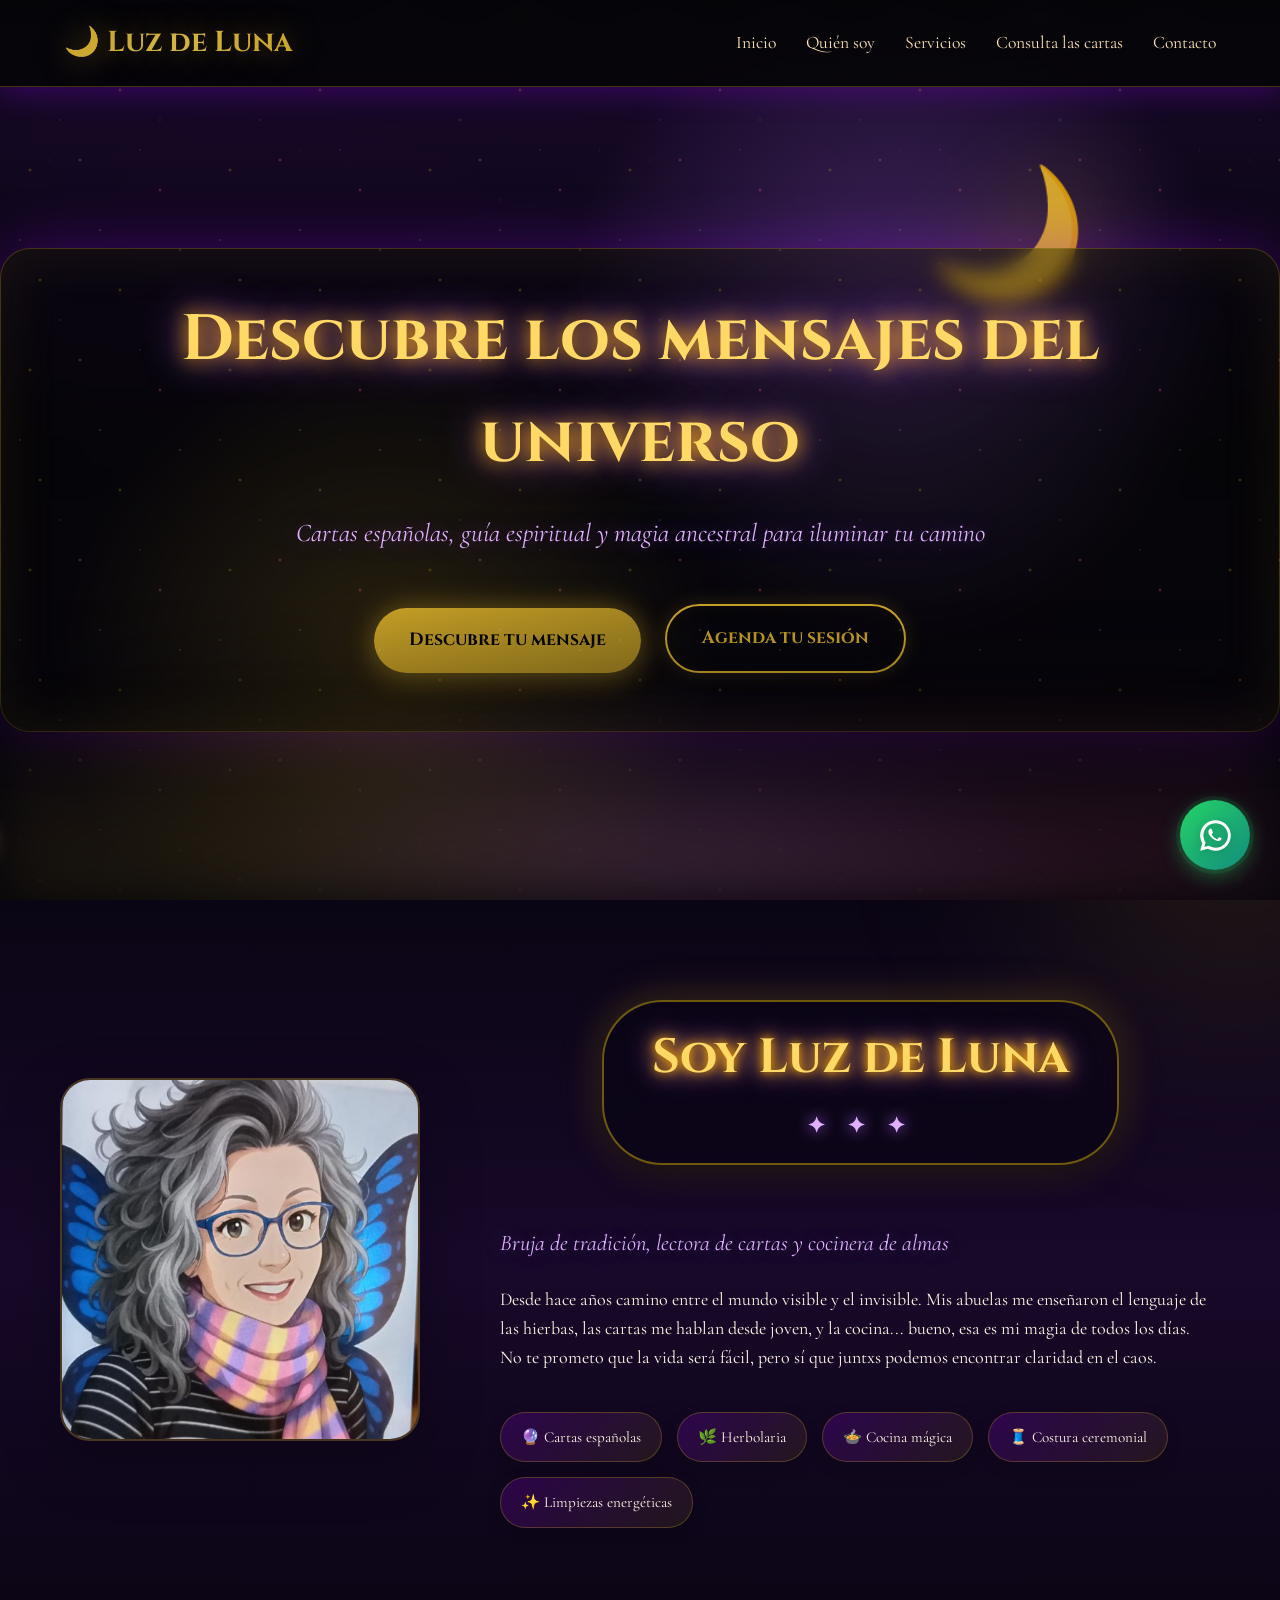
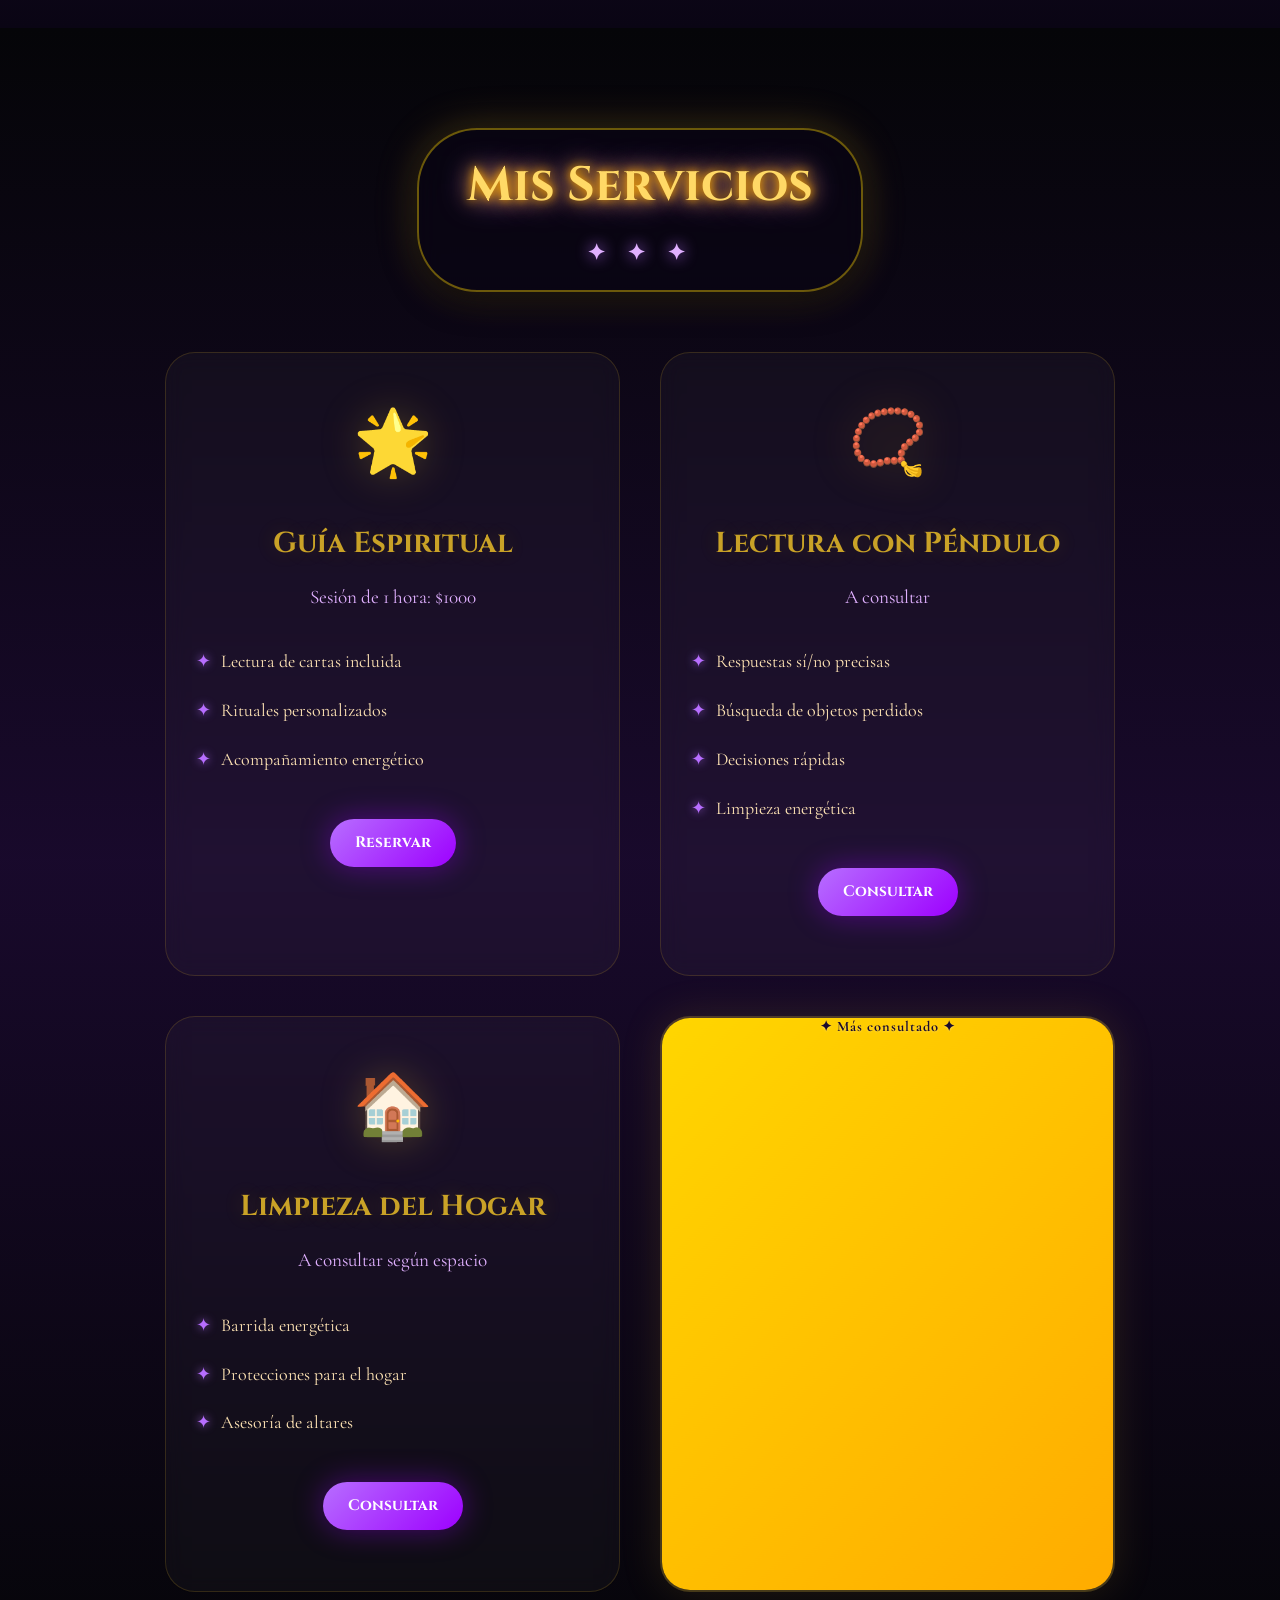
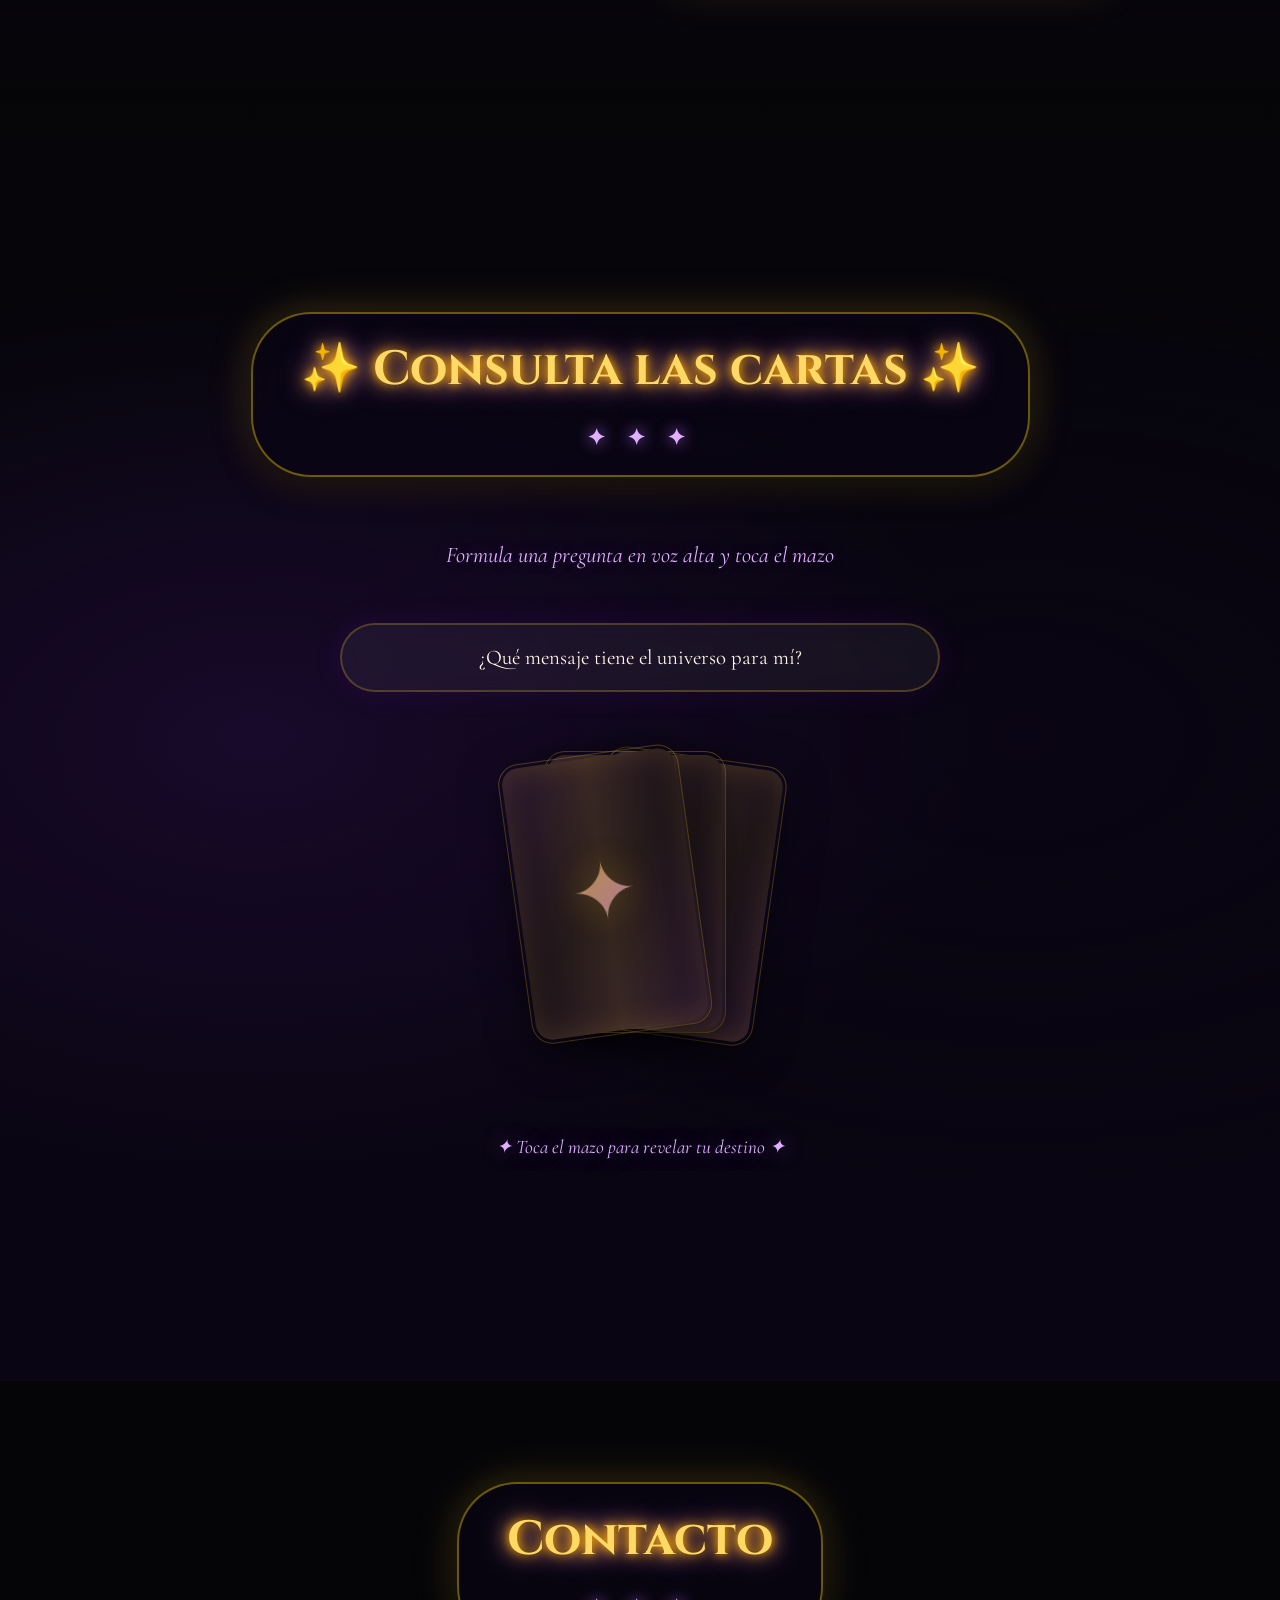
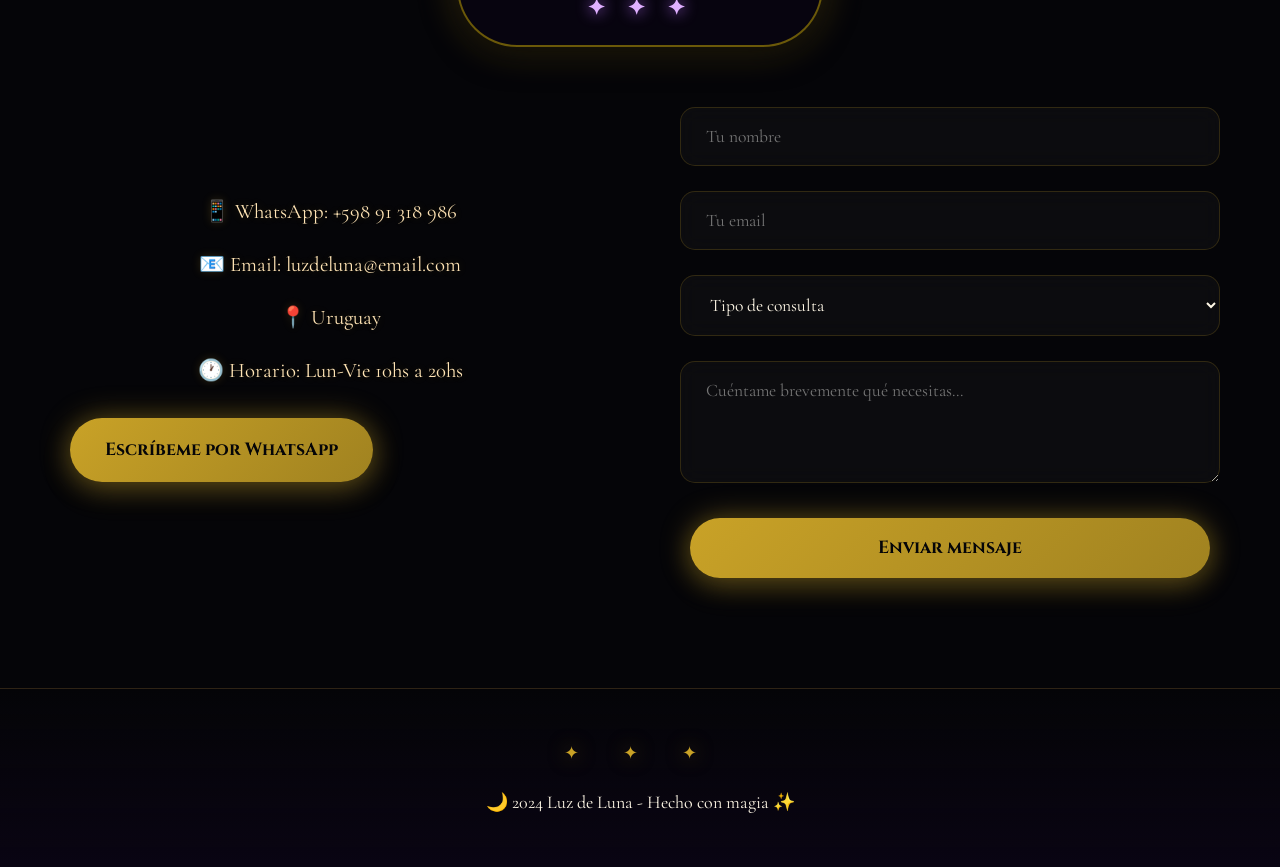
==== commit 716b22d5: "cambio de estilos" ====
--- a/index.html
+++ b/index.html
@@ -96,7 +96,7 @@
                 <div class="servicio-card">
                     <div class="icono">🌟</div>
                     <h3>Guía Espiritual</h3>
-                    <p>Sesión de 1 hora: $2000</p>
+                    <p>Sesión de 1 hora: $1000</p>
                     <ul>
                         <li>Lectura de cartas incluida</li>
                         <li>Rituales personalizados</li>
--- a/css/styles.css
+++ b/css/styles.css
@@ -1,18 +1,18 @@
 /* ===== VARIABLES MÁGICAS ===== */
 :root {
-    /* Morados profundos y luminosos */
     --color-fondo: #050508;
     --color-fondo-claro: #0a0514;
-    --color-primario: #ffd700;           /* Dorado puro */
-    --color-primario-suave: #ffec8b;     /* Dorado claro */
-    --color-secundario: #b76eff;         /* Púrpura mágico */
-    --color-secundario-claro: #e0b0ff;   /* Lila luminoso */
-    --color-acento: #ff6b9d;             /* Rosa mágico */
-    --color-morado-profundo: #1a0a2e;    /* Púrpura noche */
-    --color-morado-neon: #9d00ff;        /* Púrpura eléctrico */
-    --color-azul-magico: #4facfe;        /* Azul celestial */
-    --color-texto: #fff8e7;              /* Blanco cálido */
-    --color-texto-dorado: #ffe4b5;       /* Texto dorado suave */
+    --color-primario: #c9a227;
+    --color-primario-suave: #d4b84a;
+    --color-primario-oscuro: #a08220;
+    --color-secundario: #b76eff;
+    --color-secundario-claro: #e0b0ff;
+    --color-acento: #ff6b9d;
+    --color-morado-profundo: #1a0a2e;
+    --color-morado-neon: #9d00ff;
+    --color-azul-magico: #4facfe;
+    --color-texto: #fff8e7;
+    --color-texto-dorado: #ffe4b5;
     --fuente-titulo: 'Cinzel', serif;
     --fuente-cuerpo: 'Cormorant Garamond', serif;
 }
@@ -38,7 +38,7 @@
     position: relative;
 }
 
-/* ===== ESTRELLAS ANIMADAS DE FONDO ===== */
+/* ===== FONDO MÁGICO MEJORADO (ESTRELLAS) ===== */
 body::before {
     content: '';
     position: fixed;
@@ -47,39 +47,26 @@
     width: 100%;
     height: 100%;
     background-image: 
-        radial-gradient(2px 2px at 20px 30px, #eee, rgba(0,0,0,0)),
-        radial-gradient(2px 2px at 40px 70px, rgba(255,255,255,0.8), rgba(0,0,0,0)),
-        radial-gradient(2px 2px at 50px 160px, #ddd, rgba(0,0,0,0)),
-        radial-gradient(2px 2px at 90px 40px, #fff, rgba(0,0,0,0)),
+        radial-gradient(2px 2px at 20px 30px, #fff, rgba(0,0,0,0)),
+        radial-gradient(3px 3px at 40px 70px, #c9a227, rgba(0,0,0,0)),
+        radial-gradient(2px 2px at 50px 160px, #b76eff, rgba(0,0,0,0)),
+        radial-gradient(4px 4px at 90px 40px, #ff6b9d, rgba(0,0,0,0)),
         radial-gradient(2px 2px at 130px 80px, #fff, rgba(0,0,0,0)),
-        radial-gradient(2px 2px at 160px 120px, #ddd, rgba(0,0,0,0));
+        radial-gradient(3px 3px at 160px 120px, #c9a227, rgba(0,0,0,0)),
+        radial-gradient(2px 2px at 200px 200px, #b76eff, rgba(0,0,0,0)),
+        radial-gradient(3px 3px at 250px 300px, #ff6b9d, rgba(0,0,0,0)),
+        radial-gradient(2px 2px at 300px 150px, #fff, rgba(0,0,0,0));
     background-repeat: repeat;
-    background-size: 200px 200px;
-    opacity: 0.6;
-    animation: twinkle 4s ease-in-out infinite;
+    background-size: 300px 300px;
+    opacity: 0.8;
+    animation: twinkle 3s ease-in-out infinite;
     pointer-events: none;
     z-index: -1;
 }
 
-/* Estrellas brillantes adicionales */
-body::after {
-    content: '';
-    position: fixed;
-    top: 0;
-    left: 0;
-    width: 100%;
-    height: 100%;
-    background: 
-        radial-gradient(circle at 10% 20%, rgba(255, 215, 0, 0.1) 0%, transparent 20%),
-        radial-gradient(circle at 90% 80%, rgba(183, 110, 255, 0.15) 0%, transparent 25%),
-        radial-gradient(circle at 50% 50%, rgba(157, 0, 255, 0.05) 0%, transparent 30%);
-    pointer-events: none;
-    z-index: -1;
-}
-
 @keyframes twinkle {
     0%, 100% { opacity: 0.6; }
-    50% { opacity: 0.9; }
+    50% { opacity: 1; }
 }
 
 /* ===== GALAXIA ANIMADA ===== */
@@ -90,9 +77,10 @@
     width: 100%;
     height: 100%;
     background: 
-        radial-gradient(ellipse at 20% 30%, rgba(157, 0, 255, 0.2) 0%, transparent 50%),
-        radial-gradient(ellipse at 80% 70%, rgba(255, 107, 157, 0.15) 0%, transparent 40%),
-        radial-gradient(ellipse at 50% 50%, rgba(79, 172, 254, 0.1) 0%, transparent 60%);
+        radial-gradient(ellipse at 20% 30%, rgba(157, 0, 255, 0.3) 0%, transparent 50%),
+        radial-gradient(ellipse at 80% 70%, rgba(255, 107, 157, 0.25) 0%, transparent 40%),
+        radial-gradient(ellipse at 50% 50%, rgba(79, 172, 254, 0.2) 0%, transparent 60%),
+        radial-gradient(ellipse at 30% 80%, rgba(201, 162, 39, 0.2) 0%, transparent 50%);
     filter: blur(60px);
     animation: galaxyRotate 60s linear infinite;
     pointer-events: none;
@@ -103,6 +91,139 @@
     0% { transform: rotate(0deg) scale(1); }
     50% { transform: rotate(180deg) scale(1.1); }
     100% { transform: rotate(360deg) scale(1); }
+}
+
+/* ===== GATOS CAMINANDO ===== */
+.gatos-container {
+    position: fixed;
+    bottom: 0;
+    left: 0;
+    width: 100%;
+    height: 100px;
+    pointer-events: none;
+    z-index: 5;
+    overflow: hidden;
+}
+
+.gato-caminando {
+    position: absolute;
+    bottom: 20px;
+    font-size: 3rem;
+    animation: caminar 20s linear infinite;
+    filter: drop-shadow(0 0 10px rgba(255, 255, 255, 0.3));
+    opacity: 0.4;
+}
+
+.gato-negro1 { left: -100px; animation-delay: 0s; color: #2a2a2a; text-shadow: 0 0 15px rgba(201, 162, 39, 0.3); }
+.gato-gris1 { left: -150px; animation-delay: 3s; color: #6a6a6a; text-shadow: 0 0 15px rgba(183, 110, 255, 0.3); }
+.gato-negro2 { left: -200px; animation-delay: 7s; color: #1a1a1a; text-shadow: 0 0 15px rgba(255, 107, 157, 0.3); }
+.gato-gris2 { left: -120px; animation-delay: 12s; color: #8a8a8a; text-shadow: 0 0 15px rgba(79, 172, 254, 0.3); }
+.gato-negro3 { left: -180px; animation-delay: 17s; color: #3a3a3a; text-shadow: 0 0 15px rgba(201, 162, 39, 0.3); }
+
+@keyframes caminar {
+    0% { transform: translateX(0) scaleX(1); }
+    45% { transform: translateX(calc(100vw + 200px)) scaleX(1); }
+    50% { transform: translateX(calc(100vw + 200px)) scaleX(-1); }
+    95% { transform: translateX(0) scaleX(-1); }
+    100% { transform: translateX(0) scaleX(1); }
+}
+
+/* ===== CORAZONES FLOTANTES ===== */
+.corazones-flotantes {
+    position: fixed;
+    top: 0;
+    left: 0;
+    width: 100%;
+    height: 100%;
+    pointer-events: none;
+    z-index: 6;
+    overflow: hidden;
+}
+
+.corazon {
+    position: absolute;
+    font-size: 1.5rem;
+    color: rgba(255, 107, 157, 0.3);
+    animation: flotarCorazon 8s linear infinite;
+    filter: drop-shadow(0 0 8px rgba(255, 107, 157, 0.4));
+}
+
+.corazon1 { left: 10%; animation-delay: 0s; }
+.corazon2 { left: 30%; animation-delay: 2s; }
+.corazon3 { left: 50%; animation-delay: 4s; }
+.corazon4 { left: 70%; animation-delay: 1s; }
+.corazon5 { left: 90%; animation-delay: 5s; }
+.corazon6 { left: 20%; animation-delay: 3s; }
+.corazon7 { left: 40%; animation-delay: 6s; }
+.corazon8 { left: 60%; animation-delay: 7s; }
+.corazon9 { left: 80%; animation-delay: 2.5s; }
+.corazon10 { left: 15%; animation-delay: 5.5s; }
+
+@keyframes flotarCorazon {
+    0% { bottom: -50px; opacity: 0; transform: rotate(0deg); }
+    20% { opacity: 0.6; }
+    80% { opacity: 0.6; }
+    100% { bottom: 100vh; opacity: 0; transform: rotate(360deg); }
+}
+
+/* ===== HUMO MÁGICO ===== */
+.humo-container {
+    position: fixed;
+    bottom: 0;
+    left: 0;
+    width: 100%;
+    height: 300px;
+    pointer-events: none;
+    z-index: 4;
+    background: linear-gradient(180deg, transparent 0%, rgba(5, 5, 8, 0.8) 100%);
+}
+
+.humo {
+    position: absolute;
+    bottom: 0;
+    width: 100%;
+    height: 100%;
+    background: 
+        radial-gradient(ellipse at 20% 100%, rgba(201, 162, 39, 0.15) 0%, transparent 50%),
+        radial-gradient(ellipse at 50% 100%, rgba(183, 110, 255, 0.15) 0%, transparent 50%),
+        radial-gradient(ellipse at 80% 100%, rgba(255, 107, 157, 0.15) 0%, transparent 50%);
+    filter: blur(30px);
+    animation: humoMovimiento 10s ease-in-out infinite;
+}
+
+@keyframes humoMovimiento {
+    0%, 100% { opacity: 0.5; transform: scaleY(1); }
+    50% { opacity: 0.8; transform: scaleY(1.1); }
+}
+
+/* ===== GLITTER MEJORADO ===== */
+.glitter-overlay {
+    position: fixed;
+    top: 0;
+    left: 0;
+    width: 100%;
+    height: 100%;
+    background-image: 
+        radial-gradient(1px 1px at 10% 20%, rgba(255, 255, 255, 0.8), transparent),
+        radial-gradient(2px 2px at 20% 40%, #c9a227, transparent),
+        radial-gradient(1px 1px at 30% 60%, #b76eff, transparent),
+        radial-gradient(2px 2px at 40% 80%, #ff6b9d, transparent),
+        radial-gradient(1px 1px at 50% 15%, #fff, transparent),
+        radial-gradient(2px 2px at 60% 45%, #c9a227, transparent),
+        radial-gradient(1px 1px at 70% 75%, #b76eff, transparent),
+        radial-gradient(2px 2px at 80% 95%, #ff6b9d, transparent),
+        radial-gradient(1px 1px at 90% 25%, #fff, transparent),
+        radial-gradient(2px 2px at 15% 85%, #c9a227, transparent);
+    background-size: 200px 200px;
+    opacity: 0.4;
+    animation: glitterBrillo 2s ease-in-out infinite;
+    pointer-events: none;
+    z-index: 3;
+}
+
+@keyframes glitterBrillo {
+    0%, 100% { opacity: 0.3; }
+    50% { opacity: 0.7; }
 }
 
 /* ===== UTILIDADES ===== */
@@ -111,7 +232,7 @@
     margin: 0 auto;
     padding: 0 20px;
     position: relative;
-    z-index: 1;
+    z-index: 10;
 }
 
 /* ===== NAVEGACIÓN CON BRILLO ===== */
@@ -120,14 +241,14 @@
     justify-content: space-between;
     align-items: center;
     padding: 20px 5%;
-    background: linear-gradient(180deg, rgba(5,5,8,0.95) 0%, rgba(5,5,8,0.8) 100%);
+    background: linear-gradient(180deg, rgba(5,5,8,0.98) 0%, rgba(5,5,8,0.9) 100%);
     backdrop-filter: blur(20px);
     position: fixed;
     width: 100%;
     top: 0;
     z-index: 1000;
-    border-bottom: 1px solid rgba(255, 215, 0, 0.2);
-    box-shadow: 0 4px 30px rgba(157, 0, 255, 0.2);
+    border-bottom: 1px solid rgba(201, 162, 39, 0.3);
+    box-shadow: 0 4px 30px rgba(157, 0, 255, 0.3);
 }
 
 .logo {
@@ -138,7 +259,7 @@
     -webkit-text-fill-color: transparent;
     background-clip: text;
     font-weight: 700;
-    text-shadow: 0 0 30px rgba(255, 215, 0, 0.5);
+    text-shadow: 0 0 30px rgba(201, 162, 39, 0.5);
     animation: goldShine 3s ease-in-out infinite;
 }
 
@@ -176,7 +297,7 @@
 
 .nav-links a:hover {
     color: var(--color-primario);
-    text-shadow: 0 0 10px rgba(255, 215, 0, 0.5);
+    text-shadow: 0 0 15px rgba(201, 162, 39, 0.5);
 }
 
 .nav-links a:hover::after {
@@ -188,10 +309,10 @@
     font-size: 2rem;
     cursor: pointer;
     color: var(--color-primario);
-    text-shadow: 0 0 10px rgba(255, 215, 0, 0.5);
-}
-
-/* ===== HERO CON BOSQUE NOCTURNO ===== */
+    text-shadow: 0 0 15px rgba(201, 162, 39, 0.5);
+}
+
+/* ===== HERO ===== */
 .hero {
     min-height: 100vh;
     display: flex;
@@ -203,15 +324,11 @@
     padding-top: 80px;
     background: 
         linear-gradient(180deg, 
-            rgba(26, 10, 46, 0.8) 0%, 
-            rgba(5, 5, 8, 0.9) 50%,
-            rgba(10, 5, 20, 1) 100%),
-        url('data:image/svg+xml,<svg xmlns="http://www.w3.org/2000/svg" viewBox="0 0 1200 600"><defs><linearGradient id="sky" x1="0%" y1="0%" x2="0%" y2="100%"><stop offset="0%" style="stop-color:%230a0514"/><stop offset="100%" style="stop-color:%231a0a2e"/></linearGradient></defs><rect fill="url(%23sky)" width="1200" height="600"/><path d="M0,500 Q300,400 600,450 T1200,500 L1200,600 L0,600 Z" fill="%2305020a" opacity="0.8"/><path d="M0,520 Q400,480 800,520 T1200,550 L1200,600 L0,600 Z" fill="%23080510" opacity="0.9"/></svg>');
-    background-size: cover;
-    background-position: center;
-}
-
-/* Luna brillante */
+            rgba(26, 10, 46, 0.9) 0%, 
+            rgba(5, 5, 8, 0.95) 50%,
+            rgba(10, 5, 20, 1) 100%);
+}
+
 .hero::before {
     content: '🌙';
     position: absolute;
@@ -219,7 +336,7 @@
     right: 15%;
     font-size: 8rem;
     opacity: 0.8;
-    filter: drop-shadow(0 0 50px rgba(255, 215, 0, 0.6));
+    filter: drop-shadow(0 0 50px rgba(201, 162, 39, 0.6));
     animation: moonFloat 6s ease-in-out infinite;
     z-index: 1;
 }
@@ -229,14 +346,13 @@
     50% { transform: translateY(-20px) rotate(5deg); }
 }
 
-/* Partículas mágicas */
 .hero::after {
     content: '';
     position: absolute;
     width: 100%;
     height: 100%;
     background: 
-        radial-gradient(circle at 30% 70%, rgba(255, 215, 0, 0.3) 0%, transparent 30%),
+        radial-gradient(circle at 30% 70%, rgba(201, 162, 39, 0.3) 0%, transparent 30%),
         radial-gradient(circle at 70% 30%, rgba(183, 110, 255, 0.3) 0%, transparent 30%);
     animation: magicPulse 4s ease-in-out infinite;
     pointer-events: none;
@@ -251,13 +367,13 @@
     position: relative;
     z-index: 2;
     padding: 40px;
-    background: rgba(5, 5, 8, 0.3);
+    background: rgba(5, 5, 8, 0.4);
     border-radius: 30px;
     backdrop-filter: blur(10px);
-    border: 1px solid rgba(255, 215, 0, 0.2);
+    border: 1px solid rgba(201, 162, 39, 0.3);
     box-shadow: 
         0 0 60px rgba(157, 0, 255, 0.3),
-        inset 0 0 60px rgba(255, 215, 0, 0.05);
+        inset 0 0 60px rgba(201, 162, 39, 0.1);
 }
 
 .hero-content h1 {
@@ -275,8 +391,7 @@
     -webkit-text-fill-color: transparent;
     background-clip: text;
     animation: shine 3s linear infinite;
-    text-shadow: 0 0 40px rgba(255, 215, 0, 0.3);
-    filter: drop-shadow(0 0 20px rgba(255, 215, 0, 0.2));
+    text-shadow: 0 0 40px rgba(201, 162, 39, 0.3);
 }
 
 @keyframes shine {
@@ -294,10 +409,10 @@
 
 @keyframes glowText {
     from { text-shadow: 0 0 20px rgba(183, 110, 255, 0.5); }
-    to { text-shadow: 0 0 30px rgba(183, 110, 255, 0.8), 0 0 40px rgba(255, 215, 0, 0.3); }
-}
-
-/* ===== BOTONES BRILLANTES ===== */
+    to { text-shadow: 0 0 40px rgba(183, 110, 255, 0.8), 0 0 60px rgba(201, 162, 39, 0.3); }
+}
+
+/* ===== BOTONES ===== */
 .btn-primary, .btn-secondary, .btn-small {
     display: inline-block;
     padding: 18px 35px;
@@ -315,11 +430,11 @@
 }
 
 .btn-primary {
-    background: linear-gradient(135deg, var(--color-primario) 0%, #ffaa00 100%);
+    background: linear-gradient(135deg, var(--color-primario) 0%, var(--color-primario-oscuro) 100%);
     color: var(--color-fondo);
     box-shadow: 
-        0 0 20px rgba(255, 215, 0, 0.4),
-        0 10px 30px rgba(255, 215, 0, 0.2);
+        0 0 30px rgba(201, 162, 39, 0.4),
+        0 10px 30px rgba(201, 162, 39, 0.2);
 }
 
 .btn-primary::before {
@@ -332,7 +447,7 @@
     background: linear-gradient(
         45deg,
         transparent 30%,
-        rgba(255, 255, 255, 0.3) 50%,
+        rgba(255, 255, 255, 0.4) 50%,
         transparent 70%
     );
     transform: rotate(45deg);
@@ -353,8 +468,8 @@
 .btn-primary:hover {
     transform: translateY(-3px) scale(1.05);
     box-shadow: 
-        0 0 40px rgba(255, 215, 0, 0.6),
-        0 15px 40px rgba(255, 215, 0, 0.3);
+        0 0 50px rgba(201, 162, 39, 0.6),
+        0 15px 40px rgba(201, 162, 39, 0.3);
 }
 
 .btn-secondary {
@@ -362,15 +477,15 @@
     color: var(--color-primario);
     border: 2px solid var(--color-primario);
     box-shadow: 
-        0 0 20px rgba(255, 215, 0, 0.2),
-        inset 0 0 20px rgba(255, 215, 0, 0.05);
+        0 0 20px rgba(201, 162, 39, 0.2),
+        inset 0 0 20px rgba(201, 162, 39, 0.05);
 }
 
 .btn-secondary:hover {
-    background: rgba(255, 215, 0, 0.1);
+    background: rgba(201, 162, 39, 0.1);
     box-shadow: 
-        0 0 40px rgba(255, 215, 0, 0.4),
-        inset 0 0 30px rgba(255, 215, 0, 0.1);
+        0 0 40px rgba(201, 162, 39, 0.4),
+        inset 0 0 30px rgba(201, 162, 39, 0.1);
     transform: translateY(-3px);
 }
 
@@ -384,60 +499,101 @@
     font-size: 0.95rem;
     background: linear-gradient(135deg, var(--color-secundario) 0%, var(--color-morado-neon) 100%);
     color: white;
-    box-shadow: 0 0 20px rgba(157, 0, 255, 0.4);
+    box-shadow: 0 0 30px rgba(157, 0, 255, 0.4);
 }
 
 .btn-small:hover {
-    box-shadow: 0 0 40px rgba(157, 0, 255, 0.6);
+    box-shadow: 0 0 50px rgba(157, 0, 255, 0.6);
     transform: translateY(-2px);
 }
 
-/* ===== SECCIONES CON BRILLO ===== */
+/* ===== SECCIONES ===== */
 section {
     padding: 100px 0;
     position: relative;
-}
-
-section::before {
-    content: '';
-    position: absolute;
-    top: 0;
-    left: 0;
-    width: 100%;
-    height: 100%;
-    background: radial-gradient(circle at 50% 0%, rgba(157, 0, 255, 0.1) 0%, transparent 50%);
-    pointer-events: none;
-    z-index: 0;
-}
-
-h2 {
+    z-index: 10;
+}
+
+/* ===== TÍTULOS PRINCIPALES - VERSIÓN DEFINITIVA ===== */
+h2,
+.cartas-section h1,
+.blog-page h1,
+.astral-section h1 {
     font-family: var(--fuente-titulo);
     font-size: 3rem;
     text-align: center;
     margin-bottom: 60px;
-    background: linear-gradient(135deg, var(--color-primario) 0%, var(--color-secundario-claro) 100%);
-    -webkit-background-clip: text;
-    -webkit-text-fill-color: transparent;
-    background-clip: text;
-    text-shadow: 0 0 40px rgba(255, 215, 0, 0.2);
-    position: relative;
-}
-
-h2::after {
-    content: '✦';
+    position: relative;
+    /* Eliminamos el left/transform complicado y usamos flex/margin */
+    display: table;  /* Cambiamos a table para mejor centrado */
+    margin-left: auto;
+    margin-right: auto;
+    padding: 20px 50px;
+    z-index: 5; /* Aseguramos que esté por encima */
+    
+    /* Color DORADO SÓLIDO y BRILLANTE - nada de gradientes problemáticos */
+    color: #ffd966;
+    text-shadow: 
+        0 0 10px #ffaa00,
+        0 0 20px #ffaa00,
+        0 0 30px #b76eff;
+    font-weight: 700;
+}
+
+/* Fondo del título - AHORA DETRÁS Y CORRECTO */
+h2::before,
+.cartas-section h1::before,
+.blog-page h1::before,
+.astral-section h1::before {
+    content: '';
+    position: absolute;
+    top: 0;
+    left: 0;
+    right: 0;
+    bottom: 0;
+    background: rgba(10, 5, 20, 0.65);
+    backdrop-filter: blur(12px);
+    border-radius: 60px;
+    z-index: -1; /* Esto lo manda detrás del texto */
+    border: 2px solid rgba(255, 215, 0, 0.4);
+    box-shadow: 
+        0 10px 30px rgba(0, 0, 0, 0.5),
+        0 0 40px rgba(201, 162, 39, 0.3);
+}
+
+/* Estrellitas decorativas */
+h2::after,
+.cartas-section h1::after,
+.blog-page h1::after,
+.astral-section h1::after {
+    content: '✦ ✦ ✦';
     display: block;
-    font-size: 1.5rem;
-    margin-top: 10px;
-    color: var(--color-secundario);
-    text-shadow: 0 0 20px rgba(183, 110, 255, 0.8);
-}
-
-/* ===== SOBRE ELLA CON LUZ ===== */
+    font-size: 1.4rem;
+    margin-top: 12px;
+    color: #e0b0ff;
+    text-shadow: 0 0 15px #b76eff;
+    letter-spacing: 8px;
+    position: relative;
+    z-index: 6; /* Por encima del fondo también */
+}
+
+/* AJUSTE ESPECIAL PARA EL HERO H1 (título principal) - NO TOCAR */
+.hero-content h1 {
+    font-size: 4rem;
+    color: #ffd966;
+    text-shadow: 0 0 20px #ffaa00, 0 0 40px #b76eff;
+    margin-bottom: 20px;
+    background: none;
+    -webkit-text-fill-color: initial;
+    background-clip: initial;
+}
+
+/* ===== SOBRE ELLA ===== */
 .sobre {
     background: 
         linear-gradient(180deg, 
             rgba(10, 5, 20, 1) 0%, 
-            rgba(26, 10, 46, 0.8) 50%,
+            rgba(26, 10, 46, 0.9) 50%,
             rgba(10, 5, 20, 1) 100%);
     position: relative;
     overflow: hidden;
@@ -450,7 +606,7 @@
     right: -20%;
     width: 600px;
     height: 600px;
-    background: radial-gradient(circle, rgba(255, 215, 0, 0.1) 0%, transparent 70%);
+    background: radial-gradient(circle, rgba(201, 162, 39, 0.15) 0%, transparent 70%);
     filter: blur(80px);
     animation: floatLight 10s ease-in-out infinite;
     z-index: 0;
@@ -470,43 +626,13 @@
     z-index: 1;
 }
 
-.img-placeholder {
+.sobre-img img {
     width: 100%;
-    aspect-ratio: 1;
-    background: 
-        linear-gradient(135deg, rgba(157, 0, 255, 0.2) 0%, rgba(255, 215, 0, 0.1) 100%);
+    height: auto;
     border-radius: 30px;
-    display: flex;
-    align-items: center;
-    justify-content: center;
-    color: var(--color-texto-dorado);
-    border: 2px solid rgba(255, 215, 0, 0.3);
-    box-shadow: 
-        0 0 60px rgba(157, 0, 255, 0.3),
-        inset 0 0 60px rgba(255, 215, 0, 0.05);
-    position: relative;
-    overflow: hidden;
-}
-
-.img-placeholder::before {
-    content: '';
-    position: absolute;
-    top: -50%;
-    left: -50%;
-    width: 200%;
-    height: 200%;
-    background: linear-gradient(45deg, transparent 40%, rgba(255, 255, 255, 0.1) 50%, transparent 60%);
-    animation: shimmer 3s infinite;
-}
-
-@keyframes shimmer {
-    0% { transform: translateX(-100%) translateY(-100%) rotate(45deg); }
-    100% { transform: translateX(100%) translateY(100%) rotate(45deg); }
-}
-
-.sobre-texto h2 {
-    text-align: center;
-    margin-bottom: 20px;
+    object-fit: cover;
+    box-shadow: 0 20px 60px rgba(0, 0, 0, 0.3);
+    border: 2px solid rgba(201, 162, 39, 0.3);
 }
 
 .tagline {
@@ -525,10 +651,10 @@
 }
 
 .tag {
-    background: linear-gradient(135deg, rgba(157, 0, 255, 0.2) 0%, rgba(255, 215, 0, 0.1) 100%);
+    background: linear-gradient(135deg, rgba(157, 0, 255, 0.2) 0%, rgba(201, 162, 39, 0.1) 100%);
     padding: 12px 20px;
     border-radius: 25px;
-    border: 1px solid rgba(255, 215, 0, 0.3);
+    border: 1px solid rgba(201, 162, 39, 0.3);
     font-size: 0.95rem;
     transition: all 0.3s;
     box-shadow: 0 4px 15px rgba(0, 0, 0, 0.2);
@@ -536,47 +662,37 @@
 
 .tag:hover {
     transform: translateY(-3px);
-    box-shadow: 0 0 25px rgba(255, 215, 0, 0.3);
+    box-shadow: 0 0 25px rgba(201, 162, 39, 0.3);
     border-color: var(--color-primario);
 }
 
-/* ===== SERVICIOS CON EFECTO CRISTAL ===== */
+/* ===== SERVICIOS ===== */
 .servicios {
     background: 
         linear-gradient(180deg, 
             rgba(5, 5, 8, 1) 0%, 
-            rgba(26, 10, 46, 0.9) 50%,
+            rgba(26, 10, 46, 0.95) 50%,
             rgba(5, 5, 8, 1) 100%);
     position: relative;
     overflow: hidden;
 }
 
-.servicios::after {
-    content: '';
-    position: absolute;
-    bottom: 0;
-    left: 0;
-    width: 100%;
-    height: 300px;
-    background: url('data:image/svg+xml,<svg xmlns="http://www.w3.org/2000/svg" viewBox="0 0 1200 300"><path d="M0,150 Q300,100 600,150 T1200,150 L1200,300 L0,300 Z" fill="%230a0514" opacity="0.5"/></svg>');
-    background-size: cover;
-    pointer-events: none;
-}
-
-.servicios-grid {
+.servicios-grid.cuatro {
     display: grid;
-    grid-template-columns: repeat(auto-fit, minmax(320px, 1fr));
+    grid-template-columns: repeat(2, 1fr);
     gap: 40px;
-    position: relative;
-    z-index: 1;
+    max-width: 950px;
+    margin: 0 auto;
+    position: relative;
+    z-index: 10;
 }
 
 .servicio-card {
     background: rgba(255, 255, 255, 0.03);
-    padding: 50px 40px;
+    padding: 40px 30px;
     border-radius: 30px;
     text-align: center;
-    border: 1px solid rgba(255, 215, 0, 0.15);
+    border: 1px solid rgba(201, 162, 39, 0.2);
     backdrop-filter: blur(10px);
     transition: all 0.4s;
     position: relative;
@@ -590,7 +706,7 @@
     left: -100%;
     width: 100%;
     height: 100%;
-    background: linear-gradient(90deg, transparent, rgba(255, 215, 0, 0.1), transparent);
+    background: linear-gradient(90deg, transparent, rgba(201, 162, 39, 0.1), transparent);
     transition: left 0.5s;
 }
 
@@ -599,39 +715,43 @@
 }
 
 .servicio-card:hover {
-    transform: translateY(-15px);
-    border-color: rgba(255, 215, 0, 0.4);
+    transform: translateY(-10px);
+    border-color: rgba(201, 162, 39, 0.4);
     box-shadow: 
         0 20px 60px rgba(157, 0, 255, 0.3),
-        0 0 40px rgba(255, 215, 0, 0.1);
-}
-
-.servicio-card.destacado {
-    border: 2px solid var(--color-primario);
+        0 0 40px rgba(201, 162, 39, 0.2);
+}
+
+.servicio-card.destacado-compact {
+    border: 2px solid rgba(201, 162, 39, 0.3);
     box-shadow: 
-        0 0 60px rgba(255, 215, 0, 0.2),
-        inset 0 0 60px rgba(255, 215, 0, 0.05);
-}
-
-.servicio-card.destacado::before {
-    content: "✦ Más popular ✦";
-    position: absolute;
-    top: -15px;
+        0 0 40px rgba(201, 162, 39, 0.15),
+        inset 0 0 40px rgba(201, 162, 39, 0.03);
+}
+
+.servicio-card.destacado-compact::before {
+    content: "✦ Más consultado ✦";
+    position: absolute;
+    top: -12px;
     left: 50%;
     transform: translateX(-50%);
-    background: linear-gradient(135deg, var(--color-primario) 0%, #ffaa00 100%);
-    color: var(--color-fondo);
+    background: linear-gradient(135deg, #ffd700, #ffaa00);  /* Fondo dorado */
+    color: #1a0a2e;  /* TEXTO MORADO OSCURO - para que contraste */
     padding: 8px 25px;
     border-radius: 25px;
-    font-size: 0.85rem;
-    font-weight: bold;
-    box-shadow: 0 5px 20px rgba(255, 215, 0, 0.4);
+    font-size: 0.9rem;
+    font-weight: 800;
+    letter-spacing: 1px;
+    box-shadow: 0 5px 20px rgba(0, 0, 0, 0.5), 0 0 20px #ffd700;
+    z-index: 10;
+    border: 1px solid white;
+    text-shadow: 0 1px 2px rgba(255,255,255,0.3);
 }
 
 .icono {
     font-size: 4rem;
     margin-bottom: 25px;
-    filter: drop-shadow(0 0 20px rgba(255, 215, 0, 0.3));
+    filter: drop-shadow(0 0 20px rgba(201, 162, 39, 0.3));
     animation: iconFloat 3s ease-in-out infinite;
 }
 
@@ -645,7 +765,7 @@
     font-size: 1.8rem;
     margin-bottom: 15px;
     color: var(--color-primario);
-    text-shadow: 0 0 20px rgba(255, 215, 0, 0.2);
+    text-shadow: 0 0 20px rgba(201, 162, 39, 0.2);
 }
 
 .servicio-card p {
@@ -675,78 +795,22 @@
     text-shadow: 0 0 10px rgba(183, 110, 255, 0.8);
 }
 
-/* ===== CTA JUEGO CON GALAXIA ===== */
+/* ===== CTA JUEGO (ya no es necesario, pero lo dejamos por si acaso) ===== */
 .cta-juego {
     background: 
         radial-gradient(ellipse at 30% 20%, rgba(157, 0, 255, 0.3) 0%, transparent 50%),
-        radial-gradient(ellipse at 70% 80%, rgba(255, 107, 157, 0.2) 0%, transparent 50%),
+        radial-gradient(ellipse at 70% 80%, rgba(255, 107, 157, 0.25) 0%, transparent 50%),
+        radial-gradient(ellipse at 50% 50%, rgba(201, 162, 39, 0.2) 0%, transparent 50%),
         linear-gradient(180deg, var(--color-fondo-claro) 0%, var(--color-fondo) 100%);
     text-align: center;
     position: relative;
     overflow: hidden;
 }
 
-.cta-juego::before {
-    content: '';
-    position: absolute;
-    top: 50%;
-    left: 50%;
-    transform: translate(-50%, -50%);
-    width: 800px;
-    height: 800px;
-    background: radial-gradient(circle, rgba(255, 215, 0, 0.1) 0%, transparent 60%);
-    filter: blur(60px);
-    animation: galaxyPulse 8s ease-in-out infinite;
-    z-index: 0;
-}
-
-@keyframes galaxyPulse {
-    0%, 100% { transform: translate(-50%, -50%) scale(1); opacity: 0.5; }
-    50% { transform: translate(-50%, -50%) scale(1.2); opacity: 0.8; }
-}
-
-.cta-juego h2 {
-    position: relative;
-    z-index: 1;
-}
-
-/* Forzar texto sólido y legible en secciones con difuminados */
-.sobre h2,
-.cta-juego h2,
-.contacto h2 {
-    background: none !important;
-    -webkit-background-clip: initial !important;
-    background-clip: initial !important;
-    -webkit-text-fill-color: var(--color-texto) !important;
-    color: var(--color-texto) !important;
-    position: relative;
-    z-index: 2;
-}
-
-.sobre-texto,
-.contacto-info,
-.cta-juego .container {
-    position: relative;
-    z-index: 2;
-}
-
-/* ===== CONTACTO CON LUZ ===== */
+/* ===== CONTACTO ===== */
 .contacto {
     background: var(--color-fondo);
     position: relative;
-}
-
-.contacto::before {
-    content: '';
-    position: absolute;
-    top: 0;
-    left: 50%;
-    transform: translateX(-50%);
-    width: 1px;
-    height: 100px;
-    background: linear-gradient(180deg, transparent, var(--color-primario), transparent);
-    opacity: 0.5;
-    z-index: 0;
 }
 
 .contacto-grid {
@@ -762,7 +826,7 @@
     margin-bottom: 20px;
     font-size: 1.3rem;
     color: var(--color-texto-dorado);
-    text-shadow: 0 0 10px rgba(255, 215, 0, 0.1);
+    text-shadow: 0 0 10px rgba(201, 162, 39, 0.2);
     text-align: center;
 }
 
@@ -777,7 +841,7 @@
 .contacto-form textarea {
     padding: 18px 25px;
     border-radius: 15px;
-    border: 1px solid rgba(255, 215, 0, 0.2);
+    border: 1px solid rgba(201, 162, 39, 0.2);
     background: rgba(255, 255, 255, 0.03);
     color: var(--color-texto);
     font-family: var(--fuente-cuerpo);
@@ -791,84 +855,25 @@
 .contacto-form textarea:focus {
     outline: none;
     border-color: var(--color-primario);
-    box-shadow: 0 0 30px rgba(255, 215, 0, 0.2);
+    box-shadow: 0 0 30px rgba(201, 162, 39, 0.2);
     background: rgba(255, 255, 255, 0.05);
 }
 
-.contacto-form input::placeholder {
-    color: rgba(255, 228, 181, 0.5);
-}
-
-/* ===== FOOTER ===== */
-footer {
-    text-align: center;
-    padding: 50px;
-    background: linear-gradient(180deg, transparent 0%, rgba(10, 5, 20, 0.8) 100%);
-    border-top: 1px solid rgba(255, 215, 0, 0.1);
-    position: relative;
-}
-
-footer::before {
-    content: '✦ ✦ ✦';
-    display: block;
-    margin-bottom: 20px;
-    color: var(--color-primario);
-    text-shadow: 0 0 20px rgba(255, 215, 0, 0.5);
-    letter-spacing: 20px;
-}
-
-/* ===== PÁGINA CARTAS - MESA MÁGICA ===== */
+/* ===== PÁGINA CARTAS (juego) ===== */
 .page-cartas {
     background: 
-        radial-gradient(ellipse at 20% 50%, rgba(26, 10, 46, 0.8) 0%, transparent 50%),
-        radial-gradient(ellipse at 80% 50%, rgba(10, 5, 20, 0.9) 0%, transparent 50%),
+        radial-gradient(ellipse at 20% 50%, rgba(26, 10, 46, 0.9) 0%, transparent 50%),
+        radial-gradient(ellipse at 80% 50%, rgba(10, 5, 20, 0.95) 0%, transparent 50%),
         linear-gradient(180deg, #050508 0%, #0a0514 100%);
     min-height: 100vh;
+    padding-top: 100px;
 }
 
 .cartas-section {
     min-height: 100vh;
-    padding-top: 120px;
+    padding: 120px 0 60px;
     text-align: center;
     position: relative;
-}
-
-/* Velas animadas */
-.velas-bg {
-    position: fixed;
-    bottom: 0;
-    left: 0;
-    width: 100%;
-    height: 200px;
-    background: 
-        radial-gradient(ellipse at 20% 100%, rgba(255, 147, 41, 0.3) 0%, transparent 40%),
-        radial-gradient(ellipse at 50% 100%, rgba(255, 107, 157, 0.2) 0%, transparent 40%),
-        radial-gradient(ellipse at 80% 100%, rgba(255, 147, 41, 0.3) 0%, transparent 40%);
-    filter: blur(40px);
-    animation: candleFlicker 4s ease-in-out infinite;
-    pointer-events: none;
-    z-index: 0;
-}
-
-@keyframes candleFlicker {
-    0%, 100% { opacity: 0.6; transform: scaleY(1); }
-    25% { opacity: 0.8; transform: scaleY(1.05); }
-    50% { opacity: 0.5; transform: scaleY(0.95); }
-    75% { opacity: 0.9; transform: scaleY(1.02); }
-}
-
-.cartas-section h1 {
-    font-family: var(--fuente-titulo);
-    font-size: 3.5rem;
-    color: var(--color-primario);
-    margin-bottom: 20px;
-    text-shadow: 0 0 40px rgba(255, 215, 0, 0.4);
-    animation: titleGlow 3s ease-in-out infinite;
-}
-
-@keyframes titleGlow {
-    0%, 100% { text-shadow: 0 0 40px rgba(255, 215, 0, 0.4); }
-    50% { text-shadow: 0 0 60px rgba(255, 215, 0, 0.6), 0 0 80px rgba(183, 110, 255, 0.3); }
 }
 
 .instrucciones {
@@ -879,28 +884,32 @@
     text-shadow: 0 0 20px rgba(183, 110, 255, 0.3);
 }
 
+.pregunta-box {
+    max-width: 600px;
+    margin: 0 auto 40px;
+}
+
 .pregunta-box input {
     padding: 20px 40px;
     font-size: 1.3rem;
     border-radius: 50px;
-    border: 2px solid rgba(255, 215, 0, 0.3);
+    border: 2px solid rgba(201, 162, 39, 0.3);
     background: rgba(255, 255, 255, 0.05);
     color: var(--color-texto);
     width: 100%;
-    max-width: 600px;
     text-align: center;
     backdrop-filter: blur(10px);
     transition: all 0.3s;
     box-shadow: 0 0 30px rgba(157, 0, 255, 0.1);
+    font-family: var(--fuente-cuerpo);
 }
 
 .pregunta-box input:focus {
     outline: none;
     border-color: var(--color-primario);
-    box-shadow: 0 0 40px rgba(255, 215, 0, 0.3);
-}
-
-/* MAZO CON BRILLO MÁGICO */
+    box-shadow: 0 0 50px rgba(201, 162, 39, 0.3);
+}
+
 .mazo-container {
     margin: 60px 0;
     position: relative;
@@ -917,34 +926,29 @@
 
 .carta-reverso {
     position: absolute;
-    width: 160px;
-    height: 260px;
-    background: 
-        linear-gradient(135deg, #1a0a2e 0%, #0d0618 50%, #1a0a2e 100%);
+    width: 180px;
+    height: 280px;
+    background: linear-gradient(135deg, #1a0a2e 0%, #0d0618 50%, #1a0a2e 100%);
     border-radius: 20px;
     border: 3px solid transparent;
     background-clip: padding-box;
-    box-shadow: 
-        0 10px 40px rgba(0, 0, 0, 0.5),
-        0 0 0 1px rgba(255, 215, 0, 0.3),
-        inset 0 0 30px rgba(255, 215, 0, 0.1);
+    box-shadow: 0 10px 40px rgba(0, 0, 0, 0.5), 0 0 0 1px rgba(201, 162, 39, 0.4), inset 0 0 30px rgba(201, 162, 39, 0.2);
     transition: all 0.4s cubic-bezier(0.175, 0.885, 0.32, 1.275);
     overflow: hidden;
+    display: flex;
+    align-items: center;
+    justify-content: center;
 }
 
 .carta-reverso::before {
     content: '✦';
-    position: absolute;
-    top: 50%;
-    left: 50%;
-    transform: translate(-50%, -50%);
-    font-size: 4rem;
+    font-size: 5rem;
     background: linear-gradient(135deg, var(--color-primario) 0%, var(--color-secundario) 100%);
     -webkit-background-clip: text;
     -webkit-text-fill-color: transparent;
     background-clip: text;
-    opacity: 0.8;
-    filter: drop-shadow(0 0 20px rgba(255, 215, 0, 0.5));
+    opacity: 0.9;
+    filter: drop-shadow(0 0 20px rgba(201, 162, 39, 0.5));
 }
 
 .carta-reverso::after {
@@ -954,7 +958,7 @@
     left: -50%;
     width: 200%;
     height: 200%;
-    background: linear-gradient(45deg, transparent 30%, rgba(255, 215, 0, 0.1) 50%, transparent 70%);
+    background: linear-gradient(45deg, transparent 30%, rgba(201, 162, 39, 0.2) 50%, transparent 70%);
     transform: rotate(45deg);
     animation: cardShine 3s infinite;
 }
@@ -970,7 +974,7 @@
 
 .cartas-apiladas:hover .carta-1 {
     transform: translateY(-30px) rotate(-5deg) translateX(-20px);
-    box-shadow: 0 20px 50px rgba(255, 215, 0, 0.3);
+    box-shadow: 0 20px 50px rgba(201, 162, 39, 0.3);
 }
 
 .cartas-apiladas:hover .carta-2 {
@@ -980,7 +984,7 @@
 
 .cartas-apiladas:hover .carta-3 {
     transform: translateY(-30px) rotate(5deg) translateX(40px);
-    box-shadow: 0 20px 50px rgba(255, 215, 0, 0.3);
+    box-shadow: 0 20px 50px rgba(201, 162, 39, 0.3);
 }
 
 .click-text {
@@ -997,7 +1001,6 @@
     50% { opacity: 1; transform: scale(1.05); }
 }
 
-/* Barajando */
 .barajando-container {
     margin: 60px 0;
 }
@@ -1010,49 +1013,34 @@
 }
 
 .carta-moviendose {
-    width: 160px;
-    height: 260px;
-    background: 
-        linear-gradient(135deg, var(--color-morado-profundo) 0%, var(--color-fondo) 100%);
+    width: 180px;
+    height: 280px;
+    background: linear-gradient(135deg, var(--color-morado-profundo) 0%, var(--color-fondo) 100%);
     border-radius: 20px;
     border: 3px solid var(--color-primario);
     margin: 0 auto;
     position: relative;
-    box-shadow: 0 0 40px rgba(255, 215, 0, 0.3);
+    box-shadow: 0 0 40px rgba(201, 162, 39, 0.3);
     animation: barajarMagico 1.5s ease-in-out infinite;
+    display: flex;
+    align-items: center;
+    justify-content: center;
 }
 
 .carta-moviendose::before {
     content: '✦';
-    position: absolute;
-    top: 50%;
-    left: 50%;
-    transform: translate(-50%, -50%);
-    font-size: 4rem;
+    font-size: 5rem;
     color: var(--color-primario);
-    text-shadow: 0 0 30px rgba(255, 215, 0, 0.8);
+    text-shadow: 0 0 30px rgba(201, 162, 39, 0.8);
 }
 
 @keyframes barajarMagico {
-    0%, 100% { 
-        transform: translateX(0) rotateY(0deg); 
-        box-shadow: 0 0 40px rgba(255, 215, 0, 0.3);
-    }
-    25% { 
-        transform: translateX(-80px) rotateY(-20deg); 
-        box-shadow: 0 0 60px rgba(157, 0, 255, 0.5);
-    }
-    50% { 
-        transform: translateX(80px) rotateY(20deg); 
-        box-shadow: 0 0 60px rgba(255, 107, 157, 0.5);
-    }
-    75% { 
-        transform: translateX(-40px) rotateY(-10deg); 
-        box-shadow: 0 0 50px rgba(255, 215, 0, 0.4);
-    }
-}
-
-/* Resultado con luz */
+    0%, 100% { transform: translateX(0) rotateY(0deg); box-shadow: 0 0 40px rgba(201, 162, 39, 0.3); }
+    25% { transform: translateX(-80px) rotateY(-20deg); box-shadow: 0 0 60px rgba(157, 0, 255, 0.5); }
+    50% { transform: translateX(80px) rotateY(20deg); box-shadow: 0 0 60px rgba(255, 107, 157, 0.5); }
+    75% { transform: translateX(-40px) rotateY(-10deg); box-shadow: 0 0 50px rgba(201, 162, 39, 0.4); }
+}
+
 .resultado-container {
     margin-top: 60px;
     animation: fadeInUp 0.8s ease-out;
@@ -1081,7 +1069,7 @@
     border-radius: 25px;
     padding: 30px;
     width: 280px;
-    border: 1px solid rgba(255, 215, 0, 0.2);
+    border: 1px solid rgba(201, 162, 39, 0.2);
     backdrop-filter: blur(10px);
     transition: all 0.4s;
     position: relative;
@@ -1092,24 +1080,21 @@
     content: '';
     position: absolute;
     top: 0;
-    left: 0;
+    left: -100%;
     width: 100%;
-    height: 3px;
-    background: linear-gradient(90deg, var(--color-primario), var(--color-secundario), var(--color-primario));
-    opacity: 0;
-    transition: opacity 0.3s;
+    height: 100%;
+    background: linear-gradient(90deg, transparent, rgba(201, 162, 39, 0.1), transparent);
+    transition: left 0.5s;
 }
 
 .carta-resultado:hover::before {
-    opacity: 1;
+    left: 100%;
 }
 
 .carta-resultado:hover {
-    transform: translateY(-15px);
-    border-color: rgba(255, 215, 0, 0.4);
-    box-shadow: 
-        0 30px 60px rgba(0, 0, 0, 0.4),
-        0 0 40px rgba(255, 215, 0, 0.15);
+    transform: translateY(-10px);
+    border-color: rgba(201, 162, 39, 0.4);
+    box-shadow: 0 30px 60px rgba(0, 0, 0, 0.3), 0 0 50px rgba(201, 162, 39, 0.2);
 }
 
 .posicion {
@@ -1123,12 +1108,10 @@
     text-shadow: 0 0 10px rgba(183, 110, 255, 0.5);
 }
 
-.carta-resultado img {
-    width: 100%;
-    border-radius: 15px;
+.carta-resultado .icono-carta {
+    font-size: 5rem;
     margin-bottom: 20px;
-    box-shadow: 0 10px 30px rgba(0, 0, 0, 0.3);
-    border: 2px solid rgba(255, 215, 0, 0.2);
+    filter: drop-shadow(0 0 20px rgba(201, 162, 39, 0.3));
 }
 
 .carta-resultado h3 {
@@ -1136,12 +1119,42 @@
     color: var(--color-primario);
     margin-bottom: 15px;
     font-size: 1.5rem;
-    text-shadow: 0 0 15px rgba(255, 215, 0, 0.2);
+    text-shadow: 0 0 15px rgba(201, 162, 39, 0.2);
 }
 
 .carta-resultado p {
     color: var(--color-texto-dorado);
     line-height: 1.8;
+}
+
+.interpretacion {
+    margin: 30px 0;
+    padding: 30px;
+    background: rgba(255, 255, 255, 0.02);
+    border-radius: 20px;
+    border: 1px solid rgba(201, 162, 39, 0.2);
+}
+
+.interpretacion p {
+    font-size: 1.3rem;
+    color: var(--color-secundario-claro);
+    font-style: italic;
+}
+
+.whatsapp-card {
+    margin-top: 40px;
+    padding: 30px;
+    background: rgba(37, 211, 102, 0.1);
+    border-radius: 30px;
+    border: 2px solid rgba(37, 211, 102, 0.3);
+    backdrop-filter: blur(10px);
+}
+
+.whatsapp-card h3 {
+    font-family: var(--fuente-titulo);
+    color: #25d366;
+    margin-bottom: 20px;
+    font-size: 2rem;
 }
 
 .acciones-finales {
@@ -1152,249 +1165,93 @@
     flex-wrap: wrap;
 }
 
-/* ===== PÁGINA BLOG MÁGICA ===== */
-.blog-page {
-    padding-top: 120px;
-    min-height: 100vh;
-    background: 
-        radial-gradient(ellipse at 0% 0%, rgba(157, 0, 255, 0.15) 0%, transparent 40%),
-        radial-gradient(ellipse at 100% 100%, rgba(255, 215, 0, 0.1) 0%, transparent 40%),
-        var(--color-fondo);
-}
-
-.blog-page h1 {
-    font-family: var(--fuente-titulo);
-    font-size: 3.5rem;
+/* ===== FOOTER ===== */
+footer {
     text-align: center;
-    background: linear-gradient(135deg, var(--color-primario) 0%, var(--color-secundario-claro) 100%);
-    -webkit-background-clip: text;
-    -webkit-text-fill-color: transparent;
-    background-clip: text;
+    padding: 50px;
+    background: linear-gradient(180deg, transparent 0%, rgba(10, 5, 20, 0.9) 100%);
+    border-top: 1px solid rgba(201, 162, 39, 0.2);
+    position: relative;
+}
+
+footer::before {
+    content: '✦ ✦ ✦';
+    display: block;
     margin-bottom: 20px;
-    text-shadow: 0 0 40px rgba(255, 215, 0, 0.2);
-}
-
-.blog-intro {
-    text-align: center;
-    font-size: 1.4rem;
-    color: var(--color-secundario-claro);
-    margin-bottom: 70px;
-    font-style: italic;
-    text-shadow: 0 0 20px rgba(183, 110, 255, 0.3);
-}
-
-.posts-grid {
-    display: grid;
-    grid-template-columns: repeat(auto-fill, minmax(380px, 1fr));
-    gap: 40px;
-}
-
-.post-card {
-    background: rgba(255, 255, 255, 0.02);
-    border-radius: 25px;
-    overflow: hidden;
-    border: 1px solid rgba(255, 215, 0, 0.1);
-    backdrop-filter: blur(10px);
-    transition: all 0.4s;
-    position: relative;
-}
-
-.post-card::after {
-    content: '';
-    position: absolute;
-    top: 0;
-    left: 0;
-    width: 100%;
-    height: 100%;
-    background: linear-gradient(180deg, transparent 0%, rgba(157, 0, 255, 0.1) 100%);
-    opacity: 0;
-    transition: opacity 0.3s;
-    pointer-events: none;
-}
-
-.post-card:hover::after {
-    opacity: 1;
-}
-
-.post-card:hover {
-    transform: translateY(-10px);
-    border-color: rgba(255, 215, 0, 0.3);
-    box-shadow: 
-        0 20px 50px rgba(0, 0, 0, 0.3),
-        0 0 30px rgba(255, 215, 0, 0.1);
-}
-
-.post-image {
-    height: 220px;
-    background: 
-        linear-gradient(135deg, rgba(157, 0, 255, 0.2) 0%, rgba(255, 215, 0, 0.1) 100%);
+    color: var(--color-primario);
+    text-shadow: 0 0 20px rgba(201, 162, 39, 0.5);
+    letter-spacing: 20px;
+}
+
+/* ===== BOTÓN FLOTANTE WHATSAPP ===== */
+.whatsapp-float {
+    position: fixed;
+    bottom: 30px;
+    right: 30px;
+    width: 70px;
+    height: 70px;
+    background: linear-gradient(135deg, #25d366 0%, #128c7e 100%);
+    color: white;
+    border-radius: 50%;
     display: flex;
     align-items: center;
     justify-content: center;
-    font-size: 5rem;
-    position: relative;
-    overflow: hidden;
-}
-
-.post-image::before {
+    text-decoration: none;
+    box-shadow: 0 6px 20px rgba(37, 211, 102, 0.4), 0 0 0 4px rgba(37, 211, 102, 0.1);
+    transition: all 0.3s cubic-bezier(0.175, 0.885, 0.32, 1.275);
+    z-index: 9999;
+    animation: whatsappPulse 2s infinite;
+}
+
+.whatsapp-float svg {
+    width: 35px;
+    height: 35px;
+    filter: drop-shadow(0 2px 4px rgba(0,0,0,0.2));
+}
+
+.whatsapp-float:hover {
+    transform: scale(1.1) translateY(-5px);
+    box-shadow: 0 10px 30px rgba(37, 211, 102, 0.5), 0 0 0 8px rgba(37, 211, 102, 0.1);
+    animation: none;
+}
+
+.whatsapp-tooltip {
+    position: absolute;
+    right: 80px;
+    background: rgba(5, 5, 8, 0.95);
+    color: var(--color-texto);
+    padding: 10px 18px;
+    border-radius: 12px;
+    font-size: 0.95rem;
+    white-space: nowrap;
+    opacity: 0;
+    visibility: hidden;
+    transition: all 0.3s;
+    border: 1px solid rgba(201, 162, 39, 0.3);
+    box-shadow: 0 5px 20px rgba(0,0,0,0.3);
+    font-family: var(--fuente-cuerpo);
+}
+
+.whatsapp-tooltip::after {
     content: '';
     position: absolute;
-    top: -50%;
-    left: -50%;
-    width: 200%;
-    height: 200%;
-    background: linear-gradient(45deg, transparent 40%, rgba(255, 255, 255, 0.05) 50%, transparent 60%);
-    animation: shimmer 4s infinite;
-}
-
-.post-content {
-    padding: 35px;
-}
-
-.post-date {
-    color: var(--color-secundario);
-    font-size: 0.95rem;
-    margin-bottom: 12px;
-    text-transform: uppercase;
-    letter-spacing: 2px;
-}
-
-.post-title {
-    font-family: var(--fuente-titulo);
-    font-size: 1.6rem;
-    color: var(--color-primario);
-    margin-bottom: 18px;
-    line-height: 1.3;
-}
-
-.post-excerpt {
-    color: var(--color-texto-dorado);
-    margin-bottom: 25px;
-    line-height: 1.7;
-}
-
-/* ===== CARTA ASTRAL MÁGICA ===== */
-.astral-section {
-    padding-top: 120px;
-    min-height: 100vh;
-    background: 
-        radial-gradient(ellipse at 50% 0%, rgba(157, 0, 255, 0.2) 0%, transparent 50%),
-        var(--color-fondo);
-}
-
-.astral-section h1 {
-    font-family: var(--fuente-titulo);
-    font-size: 3.5rem;
-    text-align: center;
-    background: linear-gradient(135deg, var(--color-primario) 0%, var(--color-secundario-claro) 100%);
-    -webkit-background-clip: text;
-    -webkit-text-fill-color: transparent;
-    background-clip: text;
-    margin-bottom: 20px;
-    text-shadow: 0 0 40px rgba(255, 215, 0, 0.2);
-}
-
-.intro {
-    text-align: center;
-    font-size: 1.4rem;
-    color: var(--color-secundario-claro);
-    margin-bottom: 60px;
-    font-style: italic;
-    text-shadow: 0 0 20px rgba(183, 110, 255, 0.3);
-}
-
-.form-astral {
-    max-width: 550px;
-    margin: 0 auto;
-    display: flex;
-    flex-direction: column;
-    gap: 30px;
-    padding: 50px;
-    background: rgba(255, 255, 255, 0.02);
-    border-radius: 30px;
-    border: 1px solid rgba(255, 215, 0, 0.15);
-    backdrop-filter: blur(10px);
-    box-shadow: 0 20px 60px rgba(0, 0, 0, 0.3);
-}
-
-.form-group label {
-    display: block;
-    margin-bottom: 12px;
-    color: var(--color-primario);
-    font-family: var(--fuente-titulo);
-    font-size: 1.2rem;
-    text-shadow: 0 0 10px rgba(255, 215, 0, 0.2);
-}
-
-.form-group input {
-    width: 100%;
-    padding: 18px 25px;
-    border-radius: 15px;
-    border: 2px solid rgba(255, 215, 0, 0.2);
-    background: rgba(255, 255, 255, 0.03);
-    color: var(--color-texto);
-    font-size: 1.2rem;
-    font-family: var(--fuente-cuerpo);
-    transition: all 0.3s;
-}
-
-.form-group input:focus {
-    outline: none;
-    border-color: var(--color-primario);
-    box-shadow: 0 0 30px rgba(255, 215, 0, 0.2);
-    background: rgba(255, 255, 255, 0.05);
-}
-
-/* Resultado astral con brillo */
-.carta-astral-resultado {
-    margin-top: 50px;
-    padding: 50px;
-    background: rgba(255, 255, 255, 0.02);
-    border-radius: 30px;
-    border: 2px solid rgba(255, 215, 0, 0.3);
-    backdrop-filter: blur(15px);
-    box-shadow: 
-        0 30px 80px rgba(0, 0, 0, 0.4),
-        0 0 60px rgba(157, 0, 255, 0.2),
-        inset 0 0 60px rgba(255, 215, 0, 0.03);
-    animation: resultGlow 4s ease-in-out infinite;
-}
-
-@keyframes resultGlow {
-    0%, 100% { box-shadow: 0 30px 80px rgba(0, 0, 0, 0.4), 0 0 60px rgba(157, 0, 255, 0.2); }
-    50% { box-shadow: 0 30px 80px rgba(0, 0, 0, 0.4), 0 0 80px rgba(255, 215, 0, 0.2); }
-}
-
-/* ===== LOADING MÁGICO ===== */
-.loading {
-    text-align: center;
-    padding: 60px;
-    font-size: 1.5rem;
-    color: var(--color-secundario-claro);
-    text-shadow: 0 0 20px rgba(183, 110, 255, 0.5);
-    animation: loadingPulse 2s ease-in-out infinite;
-}
-
-.loading::before {
-    content: '✦ ';
-    animation: spin 2s linear infinite;
-    display: inline-block;
-}
-
-.loading::after {
-    content: ' ✦';
-    animation: spin 2s linear infinite reverse;
-    display: inline-block;
-}
-
-@keyframes loadingPulse {
-    0%, 100% { opacity: 0.6; }
-    50% { opacity: 1; }
-}
-
-@keyframes spin {
-    from { transform: rotate(0deg); }
-    to { transform: rotate(360deg); }
+    right: -8px;
+    top: 50%;
+    transform: translateY(-50%);
+    border-width: 8px 0 8px 8px;
+    border-style: solid;
+    border-color: transparent transparent transparent rgba(5, 5, 8, 0.95);
+}
+
+.whatsapp-float:hover .whatsapp-tooltip {
+    opacity: 1;
+    visibility: visible;
+    right: 90px;
+}
+
+@keyframes whatsappPulse {
+    0%, 100% { box-shadow: 0 6px 20px rgba(37, 211, 102, 0.4), 0 0 0 4px rgba(37, 211, 102, 0.1); }
+    50% { box-shadow: 0 6px 30px rgba(37, 211, 102, 0.6), 0 0 0 12px rgba(37, 211, 102, 0); }
 }
 
 /* ===== RESPONSIVE ===== */
@@ -1408,8 +1265,9 @@
         background: rgba(5, 5, 8, 0.98);
         flex-direction: column;
         padding: 30px;
-        border-bottom: 1px solid rgba(255, 215, 0, 0.2);
+        border-bottom: 1px solid rgba(201, 162, 39, 0.2);
         backdrop-filter: blur(20px);
+        z-index: 999;
     }
     
     .nav-links.active {
@@ -1424,10 +1282,32 @@
         font-size: 2.5rem;
     }
     
+    .hero-content {
+        padding: 30px 20px;
+    }
+    
+    .hero::before {
+        font-size: 5rem;
+    }
+    
     .sobre-grid,
     .contacto-grid {
         grid-template-columns: 1fr;
-        gap: 50px;
+        gap: 40px;
+    }
+    
+    .sobre-img {
+        max-width: 300px;
+        margin: 0 auto;
+    }
+    
+    .servicios-grid.cuatro {
+        grid-template-columns: 1fr;
+    }
+    
+    h2, .cartas-section h1 {
+        font-size: 2.2rem;
+        padding: 15px 30px;
     }
     
     .tirada-grid {
@@ -1435,606 +1315,38 @@
         align-items: center;
     }
     
-    .form-astral {
-        padding: 30px 20px;
-    }
-    
-    .carta-astral-resultado {
-        padding: 30px 20px;
-    }
-}
-
-/* ===== SCROLLBAR MÁGICA ===== */
-::-webkit-scrollbar {
-    width: 12px;
-}
-
-::-webkit-scrollbar-track {
-    background: var(--color-fondo);
-}
-
-::-webkit-scrollbar-thumb {
-    background: linear-gradient(180deg, var(--color-primario) 0%, var(--color-secundario) 100%);
-    border-radius: 6px;
-    border: 3px solid var(--color-fondo);
-}
-
-::-webkit-scrollbar-thumb:hover {
-    background: linear-gradient(180deg, var(--color-primario-suave) 0%, var(--color-secundario-claro) 100%);
-}
-
-/* ===== BOTÓN FLOTANTE DE WHATSAPP ===== */
-.whatsapp-float {
-    position: fixed;
-    bottom: 30px;
-    right: 30px;
-    width: 65px;
-    height: 65px;
-    background: linear-gradient(135deg, #25d366 0%, #128c7e 100%);
-    color: white;
-    border-radius: 50%;
-    display: flex;
-    align-items: center;
-    justify-content: center;
-    text-decoration: none;
-    box-shadow: 
-        0 6px 20px rgba(37, 211, 102, 0.4),
-        0 0 0 4px rgba(37, 211, 102, 0.1);
-    transition: all 0.3s cubic-bezier(0.175, 0.885, 0.32, 1.275);
-    z-index: 9999;
-    animation: whatsappPulse 2s infinite;
-}
-
-.whatsapp-float svg {
-    width: 35px;
-    height: 35px;
-    filter: drop-shadow(0 2px 4px rgba(0,0,0,0.2));
-}
-
-.whatsapp-float:hover {
-    transform: scale(1.1) translateY(-5px);
-    box-shadow: 
-        0 10px 30px rgba(37, 211, 102, 0.5),
-        0 0 0 8px rgba(37, 211, 102, 0.1);
-    animation: none;
-}
-
-.whatsapp-tooltip {
-    position: absolute;
-    right: 75px;
-    background: rgba(5, 5, 8, 0.95);
-    color: var(--color-texto);
-    padding: 10px 18px;
-    border-radius: 12px;
-    font-size: 0.95rem;
-    white-space: nowrap;
-    opacity: 0;
-    visibility: hidden;
-    transition: all 0.3s;
-    border: 1px solid rgba(255, 215, 0, 0.2);
-    box-shadow: 0 5px 20px rgba(0,0,0,0.3);
-    font-family: var(--fuente-cuerpo);
-}
-
-.whatsapp-tooltip::after {
-    content: '';
-    position: absolute;
-    right: -8px;
-    top: 50%;
-    transform: translateY(-50%);
-    border-width: 8px 0 8px 8px;
-    border-style: solid;
-    border-color: transparent transparent transparent rgba(5, 5, 8, 0.95);
-}
-
-.whatsapp-float:hover .whatsapp-tooltip {
-    opacity: 1;
-    visibility: visible;
-    right: 80px;
-}
-
-@keyframes whatsappPulse {
-    0%, 100% { 
-        box-shadow: 
-            0 6px 20px rgba(37, 211, 102, 0.4),
-            0 0 0 4px rgba(37, 211, 102, 0.1);
-    }
-    50% { 
-        box-shadow: 
-            0 6px 30px rgba(37, 211, 102, 0.6),
-            0 0 0 12px rgba(37, 211, 102, 0);
-    }
-}
-
-/* Ocultar en móvil si tapa contenido (opcional) */
-@media (max-width: 480px) {
     .whatsapp-float {
-        width: 55px;
-        height: 55px;
+        width: 60px;
+        height: 60px;
         bottom: 20px;
         right: 20px;
     }
     
     .whatsapp-float svg {
-        width: 28px;
-        height: 28px;
+        width: 30px;
+        height: 30px;
     }
     
-    .whatsapp-tooltip {
-        display: none;
+    .gato-caminando {
+        font-size: 2rem;
     }
 }
-/* ===== IMAGEN RESPONSIVE ===== */
-.sobre-img img {
-    width: 100%;
-    height: auto;
-    border-radius: 20px;
-    object-fit: cover;
-    box-shadow: 0 20px 60px rgba(0, 0, 0, 0.3);
-}
-
-/* En móvil: imagen más pequeña */
-@media (max-width: 768px) {
-    .sobre-grid {
-        grid-template-columns: 1fr;
-        gap: 30px;
-    }
-    
-    .sobre-img {
-        max-width: 250px;
-        margin: 0 auto;
-    }
-    
-    .sobre-img img {
-        max-height: 300px;
-        object-fit: cover;
-    }
-}
-/* ===== DORADO MÁS ELEGANTE ===== */
-:root {
-    --color-primario: #c9a227;        /* Dorado apagado elegante */
-    --color-primario-suave: #d4b84a;   /* Dorado claro suave */
-    --color-primario-oscuro: #a08220;  /* Dorado oscuro */
-}
-
-/* Actualizar todos los elementos que usaban el dorado anterior */
-.servicio-card.destacado {
-    border: 2px solid var(--color-primario);
-    box-shadow: 
-        0 0 40px rgba(201, 162, 39, 0.15),
-        inset 0 0 40px rgba(201, 162, 39, 0.03);
-    position: relative;
-    overflow: hidden;
-}
-
-.servicio-card.destacado::before {
-    content: "✦ Más popular ✦";
-    position: absolute;
-    top: -12px;
-    left: 50%;
-    transform: translateX(-50%);
-    background: linear-gradient(135deg, var(--color-primario) 0%, var(--color-primario-oscuro) 100%);
-    color: var(--color-fondo);
-    padding: 8px 25px;
-    border-radius: 25px;
-    font-size: 0.85rem;
-    font-weight: bold;
-    box-shadow: 0 5px 20px rgba(201, 162, 39, 0.3);
-}
-
-/* ===== GRID 4 SERVICIOS ===== */
-.servicios-grid.cuatro {
-    display: grid;
-    grid-template-columns: repeat(2, 1fr);
-    gap: 35px;
-    max-width: 900px;
-    margin: 0 auto;
-    position: relative;
-}
-
-@media (max-width: 768px) {
-    .servicios-grid.cuatro {
-        grid-template-columns: 1fr;
-    }
-}
-
-/* ===== EFECTO GLITTER ===== */
-.glitter-bg {
-    position: absolute;
-    top: 0;
-    left: 0;
-    width: 100%;
-    height: 100%;
-    background-image: 
-        radial-gradient(2px 2px at 20px 30px, rgba(255, 255, 255, 0.4), transparent),
-        radial-gradient(2px 2px at 40px 70px, rgba(255, 215, 0, 0.3), transparent),
-        radial-gradient(1px 1px at 90px 40px, rgba(255, 255, 255, 0.5), transparent),
-        radial-gradient(2px 2px at 160px 120px, rgba(255, 215, 0, 0.2), transparent),
-        radial-gradient(1px 1px at 200px 80px, rgba(255, 255, 255, 0.3), transparent),
-        radial-gradient(2px 2px at 250px 150px, rgba(255, 215, 0, 0.3), transparent);
-    background-size: 280px 280px;
-    opacity: 0;
-    animation: glitterFade 3s ease-in-out infinite;
-    pointer-events: none;
-    border-radius: 20px;
-}
-
-@keyframes glitterFade {
-    0%, 100% { opacity: 0; }
-    50% { opacity: 0.6; }
-}
-
-.servicio-card.destacado:hover .glitter-bg {
-    animation: glitterActive 1.5s ease-in-out infinite;
-}
-
-@keyframes glitterActive {
-    0%, 100% { opacity: 0.3; transform: translateY(0); }
-    50% { opacity: 0.8; transform: translateY(-5px); }
-}
-
-/* ===== SILUETAS DE GATOS ===== */
-.gato-sombra {
-    position: absolute;
-    bottom: 40px;
-    font-size: 6rem;
-    opacity: 0.08;
-    filter: blur(2px);
-    pointer-events: none;
-    z-index: 0;
-    animation: gatoRespira 6s ease-in-out infinite;
-}
-
-.gato-negro {
-    left: 5%;
-    transform: scaleX(-1);
-}
-
-.gato-gris {
-    right: 5%;
-    opacity: 0.06;
-}
-
-@keyframes gatoRespira {
-    0%, 100% { transform: scale(1) scaleX(-1); opacity: 0.08; }
-    50% { transform: scale(1.05) scaleX(-1); opacity: 0.12; }
-}
-
-.gato-gris {
-    animation: gatoRespira2 7s ease-in-out infinite;
-}
-
-@keyframes gatoRespira2 {
-    0%, 100% { transform: scale(1); opacity: 0.06; }
-    50% { transform: scale(1.03); opacity: 0.1; }
-}
-
-/* En móvil: gatos más pequeños y discretos */
-@media (max-width: 768px) {
-    .gato-sombra {
-        font-size: 4rem;
-        bottom: 20px;
-    }
-    
-    .gato-negro {
-        left: 2%;
-    }
-    
-    .gato-gris {
-        right: 2%;
-    }
-}
-
-/* ===== ACTUALIZAR BOTONES CON NUEVO DORADO ===== */
-.btn-primary {
-    background: linear-gradient(135deg, var(--color-primario) 0%, var(--color-primario-oscuro) 100%);
-    box-shadow: 
-        0 0 20px rgba(201, 162, 39, 0.3),
-        0 10px 30px rgba(201, 162, 39, 0.15);
-}
-
-.btn-primary:hover {
-    box-shadow: 
-        0 0 40px rgba(201, 162, 39, 0.4),
-        0 15px 40px rgba(201, 162, 39, 0.2);
-}
-
-.btn-secondary {
-    color: var(--color-primario);
-    border: 2px solid var(--color-primario);
-    box-shadow: 
-        0 0 20px rgba(201, 162, 39, 0.15),
-        inset 0 0 20px rgba(201, 162, 39, 0.03);
-}
-
-.btn-secondary:hover {
-    box-shadow: 
-        0 0 40px rgba(201, 162, 39, 0.25),
-        inset 0 0 30px rgba(201, 162, 39, 0.08);
-}
-
-/* ===== ACTUALIZAR TÍTULOS Y TEXTOS ===== */
-h2 {
-    background: linear-gradient(135deg, var(--color-primario) 0%, var(--color-secundario-claro) 100%);
-}
-
-.servicio-card h3 {
-    color: var(--color-primario);
-}
-
-.icono {
-    filter: drop-shadow(0 0 20px rgba(201, 162, 39, 0.2));
-}
-
-.logo {
-    background: linear-gradient(135deg, var(--color-primario) 0%, var(--color-primario-suave) 50%, var(--color-primario) 100%);
-    -webkit-background-clip: text;
-    -webkit-text-fill-color: transparent;
-    background-clip: text;
-}
-
-.hero-content h1 {
-    background: linear-gradient(135deg, 
-        var(--color-primario) 0%, 
-        var(--color-primario-suave) 25%,
-        var(--color-primario) 50%,
-        var(--color-secundario-claro) 75%,
-        var(--color-primario) 100%);
-    background-size: 200% auto;
-    -webkit-background-clip: text;
-    -webkit-text-fill-color: transparent;
-    background-clip: text;
-}
-
-.nav-links a:hover {
-    color: var(--color-primario);
-    text-shadow: 0 0 10px rgba(201, 162, 39, 0.3);
-}
-
-.nav-links a::after {
-    background: linear-gradient(90deg, var(--color-primario), var(--color-secundario));
-    box-shadow: 0 0 10px var(--color-primario);
-}
-
-.contacto-form input:focus,
-.contacto-form select:focus,
-.contacto-form textarea:focus {
-    border-color: var(--color-primario);
-    box-shadow: 0 0 30px rgba(201, 162, 39, 0.15);
-}
-
-.pregunta-box input:focus {
-    border-color: var(--color-primario);
-    box-shadow: 0 0 40px rgba(201, 162, 39, 0.2);
-}
-
-.carta-resultado:hover {
-    border-color: rgba(201, 162, 39, 0.3);
-    box-shadow: 
-        0 30px 60px rgba(0, 0, 0, 0.3),
-        0 0 40px rgba(201, 162, 39, 0.1);
-}
-
-.posicion {
-    color: var(--color-secundario-claro);
-}
-
-.carta-resultado h3 {
-    color: var(--color-primario);
-}
-
-.form-group label {
-    color: var(--color-primario);
-}
-
-.form-group input:focus {
-    border-color: var(--color-primario);
-    box-shadow: 0 0 30px rgba(201, 162, 39, 0.15);
-}
-
-.carta-astral-resultado {
-    border: 2px solid rgba(201, 162, 39, 0.3);
-    animation: resultGlow 4s ease-in-out infinite;
-}
-
-@keyframes resultGlow {
-    0%, 100% { box-shadow: 0 30px 80px rgba(0, 0, 0, 0.3), 0 0 60px rgba(157, 0, 255, 0.15); }
-    50% { box-shadow: 0 30px 80px rgba(0, 0, 0, 0.3), 0 0 80px rgba(201, 162, 39, 0.15); }
-}
-
-footer::before {
-    color: var(--color-primario);
+
+/* ===== SCROLLBAR MÁGICA ===== */
+::-webkit-scrollbar {
+    width: 12px;
+}
+
+::-webkit-scrollbar-track {
+    background: var(--color-fondo);
 }
 
 ::-webkit-scrollbar-thumb {
     background: linear-gradient(180deg, var(--color-primario) 0%, var(--color-secundario) 100%);
+    border-radius: 6px;
+    border: 3px solid var(--color-fondo);
 }
 
 ::-webkit-scrollbar-thumb:hover {
     background: linear-gradient(180deg, var(--color-primario-suave) 0%, var(--color-secundario-claro) 100%);
-}
-/* ===== CORRECCIÓN: TÍTULOS LEGIBLES CON FONDO DIFUMINADO ===== */
-
-h2 {
-    position: relative;
-    display: inline-block;
-    left: 50%;
-    transform: translateX(-50%);
-    padding: 20px 50px;
-    z-index: 1;
-}
-
-h2::before {
-    content: '';
-    position: absolute;
-    top: 0;
-    left: 0;
-    right: 0;
-    bottom: 0;
-    background: rgba(5, 5, 8, 0.6);
-    backdrop-filter: blur(20px);
-    border-radius: 50px;
-    z-index: -1;
-    border: 1px solid rgba(201, 162, 39, 0.2);
-    box-shadow: 0 10px 40px rgba(0, 0, 0, 0.3);
-}
-
-/* Ajuste específico para cada sección */
-.sobre h2::before,
-.contacto h2::before,
-.blog-page h1::before,
-.astral-section h1::before,
-.cartas-section h1::before {
-    background: rgba(5, 5, 8, 0.7);
-}
-
-/* Para páginas internas con h1 */
-.blog-page h1,
-.astral-section h1,
-.cartas-section h1 {
-    position: relative;
-    display: inline-block;
-    left: 50%;
-    transform: translateX(-50%);
-    padding: 20px 50px;
-    z-index: 1;
-    font-size: 2.5rem;
-}
-
-.blog-page h1::before,
-.astral-section h1::before,
-.cartas-section h1::before {
-    content: '';
-    position: absolute;
-    top: 0;
-    left: 0;
-    right: 0;
-    bottom: 0;
-    background: rgba(5, 5, 8, 0.6);
-    backdrop-filter: blur(20px);
-    border-radius: 50px;
-    z-index: -1;
-    border: 1px solid rgba(201, 162, 39, 0.2);
-    box-shadow: 0 10px 40px rgba(0, 0, 0, 0.3);
-}
-
-/* ===== CORRECCIÓN: SERVICIOS - DESTACAR LECTURA DE CARTAS ===== */
-
-/* Reset: todos los cards con mismo fondo base */
-.servicio-card {
-    background: rgba(255, 255, 255, 0.03);
-    position: relative;
-    overflow: hidden;
-}
-
-/* Ajuste: eliminar fondo amarillo del card destacado para mejorar legibilidad */
-.servicio-card.destacado {
-    background: rgba(255, 255, 255, 0.03) !important;
-    border: 2px solid rgba(201, 162, 39, 0.25);
-    box-shadow:
-        0 20px 60px rgba(0, 0, 0, 0.3),
-        0 0 20px rgba(201, 162, 39, 0.08);
-}
-
-/* Desactivar brillo/interferencia visual */
-.servicio-card.destacado .glitter-bg {
-    opacity: 0 !important;
-    animation: none !important;
-    pointer-events: none;
-}
-
-/* Asegurar que el contenido del card esté sobre cualquier pseudo-elemento */
-.servicio-card.destacado > *,
-.servicio-card.destacado h3,
-.servicio-card.destacado p,
-.servicio-card.destacado ul,
-.servicio-card.destacado a {
-    position: relative;
-    z-index: 2;
-}
-
-/* La etiqueta "Más popular" ahora en el primero */
-.servicio-card.destacado-compact::before {
-    content: "✦ Más consultado ✦";
-    position: absolute;
-    top: -12px;
-    left: 50%;
-    transform: translateX(-50%);
-    background: linear-gradient(135deg, var(--color-primario) 0%, var(--color-primario-oscuro) 100%);
-    color: var(--color-fondo);
-    padding: 8px 25px;
-    border-radius: 25px;
-    font-size: 0.85rem;
-    font-weight: bold;
-    box-shadow: 0 5px 20px rgba(201, 162, 39, 0.3);
-    z-index: 2;
-}
-
-/* Estilos suaves para el card 'Más consultado' re-agregado */
-.servicio-card.destacado-compact {
-    background: rgba(255,255,255,0.02);
-    border: 1px solid rgba(201,162,39,0.12);
-    box-shadow: 0 10px 30px rgba(0,0,0,0.25);
-}
-.servicio-card.destacado-compact .icono {
-    filter: none;
-}
-.servicio-card.destacado-compact .glitter-bg {
-    display: none !important;
-}
-.servicio-card.destacado-compact > *,
-.servicio-card.destacado-compact h3,
-.servicio-card.destacado-compact p,
-.servicio-card.destacado-compact ul,
-.servicio-card.destacado-compact a {
-    position: relative;
-    z-index: 2;
-}
-
-/* Quitar la etiqueta del segundo (Guía Espiritual) ya no es destacado */
-.servicio-card:nth-child(2)::before {
-    display: none;
-}
-
-/* Los demás cards (Péndulo y Limpieza) sin fondo morado */
-.servicio-card:nth-child(3),
-.servicio-card:nth-child(4) {
-    background: rgba(255, 255, 255, 0.03);
-    border: 1px solid rgba(255, 215, 0, 0.15);
-}
-
-.servicio-card:nth-child(3):hover,
-.servicio-card:nth-child(4):hover {
-    border-color: rgba(201, 162, 39, 0.3);
-}
-
-/* Ajuste del grid para 4 elementos */
-.servicios-grid.cuatro {
-    display: grid;
-    grid-template-columns: repeat(2, 1fr);
-    gap: 40px;
-    max-width: 950px;
-    margin: 0 auto;
-    position: relative;
-}
-
-/* Responsive: en móvil 1 columna */
-@media (max-width: 768px) {
-    .servicios-grid.cuatro {
-        grid-template-columns: 1fr;
-        gap: 30px;
-    }
-    
-    h2, .blog-page h1, .astral-section h1, .cartas-section h1 {
-        padding: 15px 30px;
-        font-size: 2rem;
-    }
-    
-    h2::before, .blog-page h1::before, .astral-section h1::before, .cartas-section h1::before {
-        border-radius: 30px;
-    }
-}
-/* QUITAR MANCHÓN SOLO DEL CARD DE PÉNDULO */
-.servicio-card:nth-child(3) .glitter-bg {
-    display: none !important;
 }
